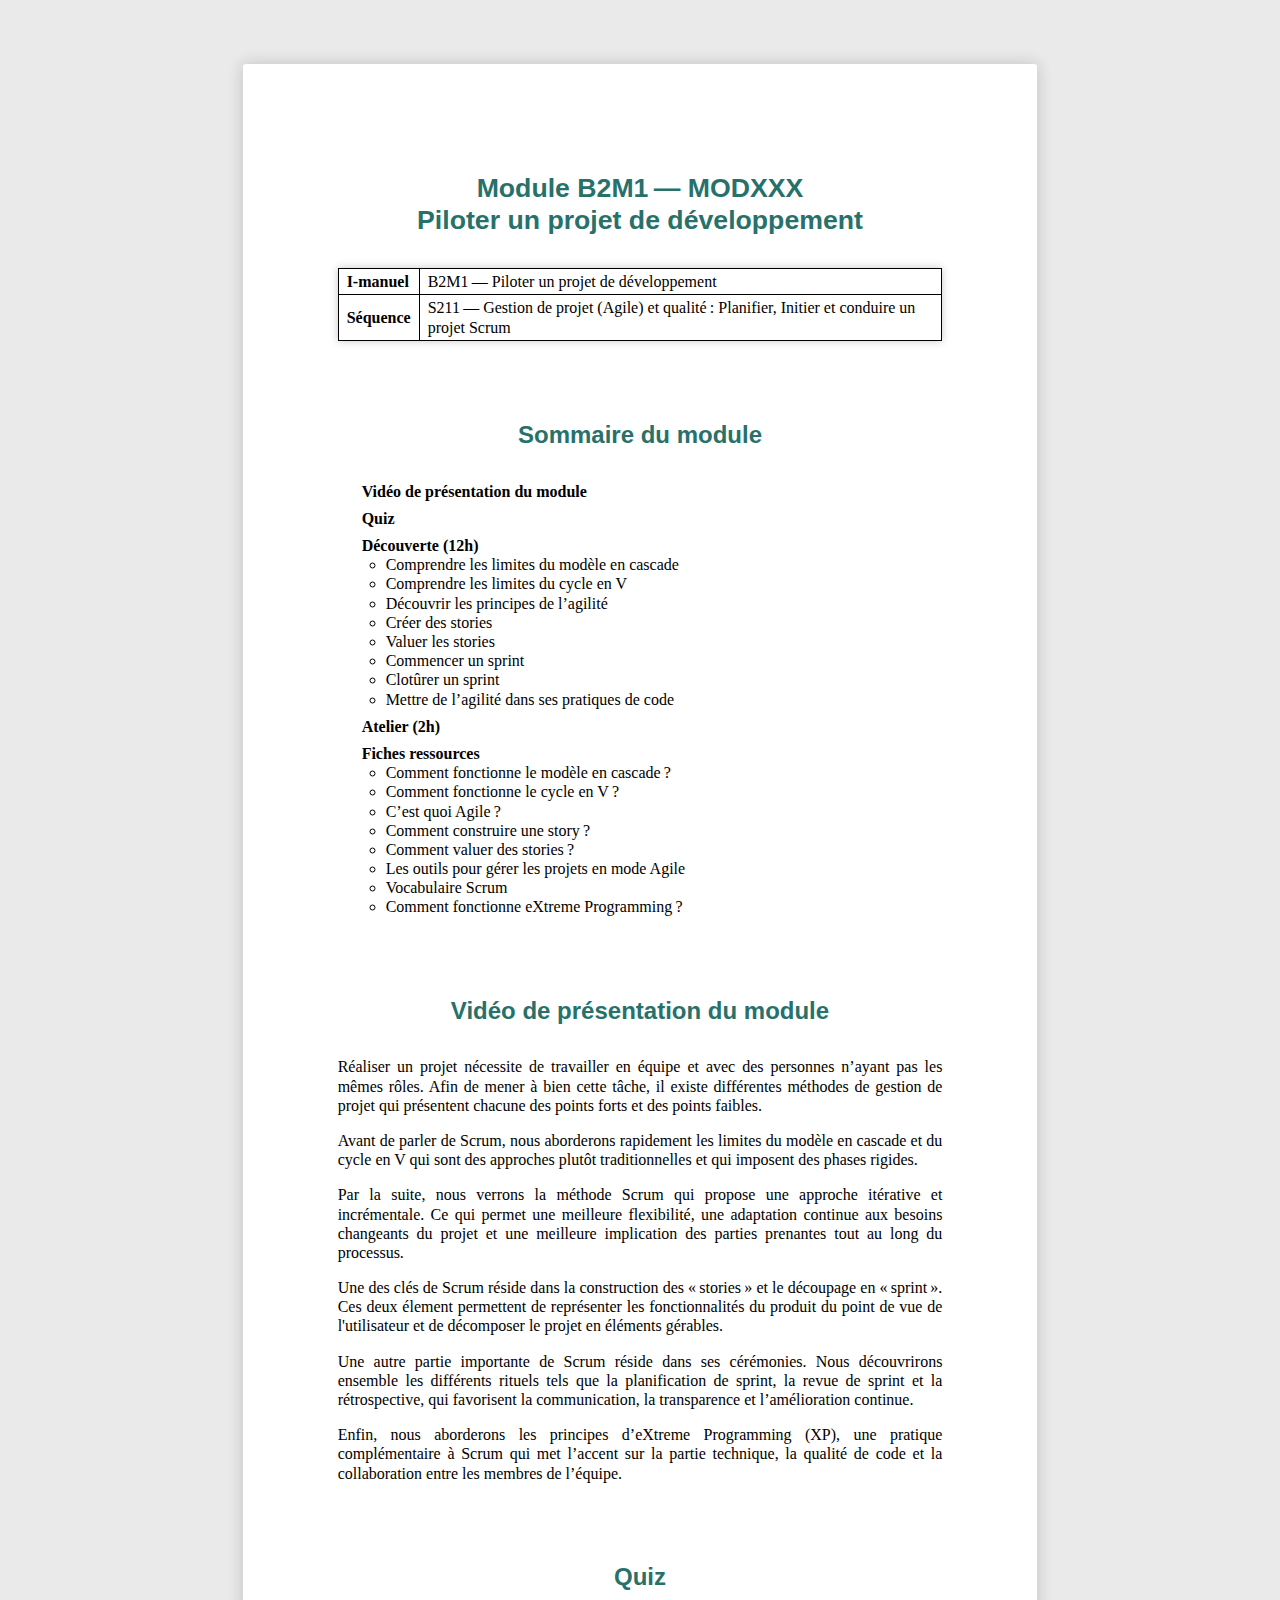
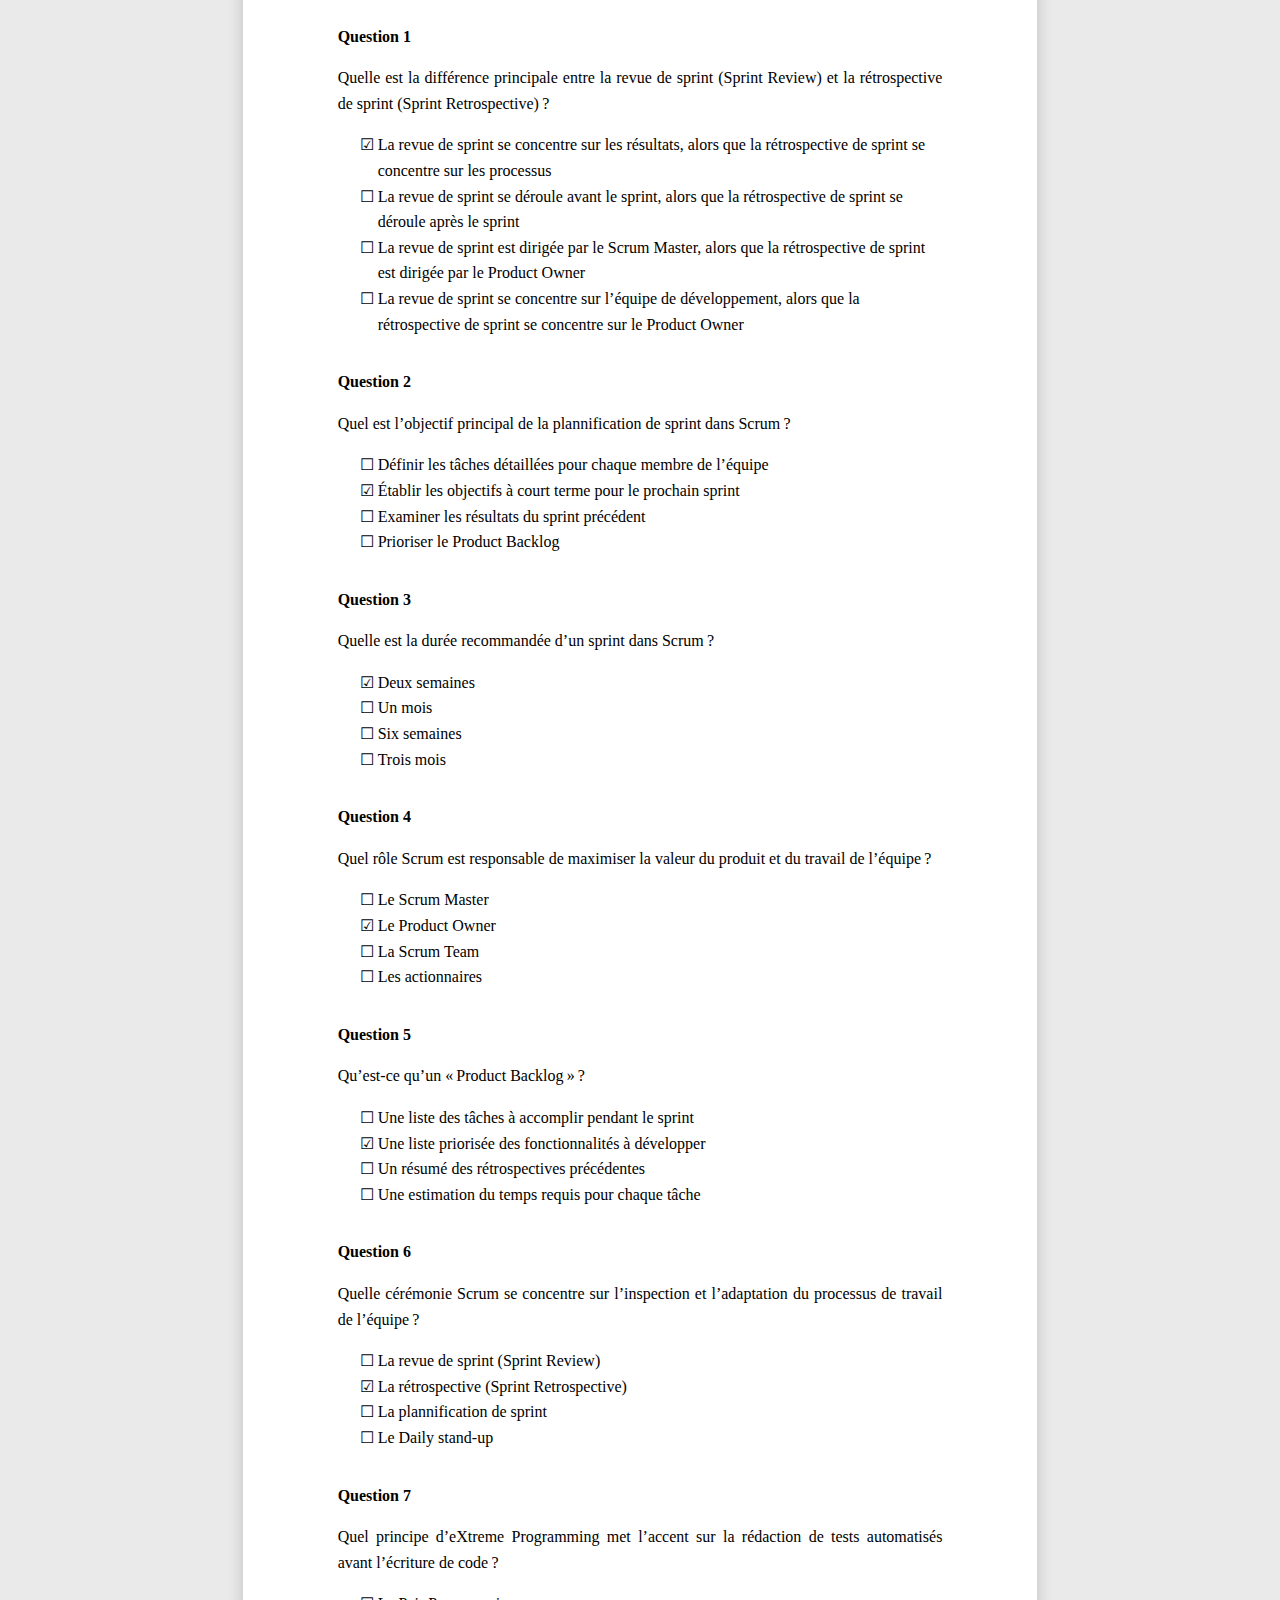
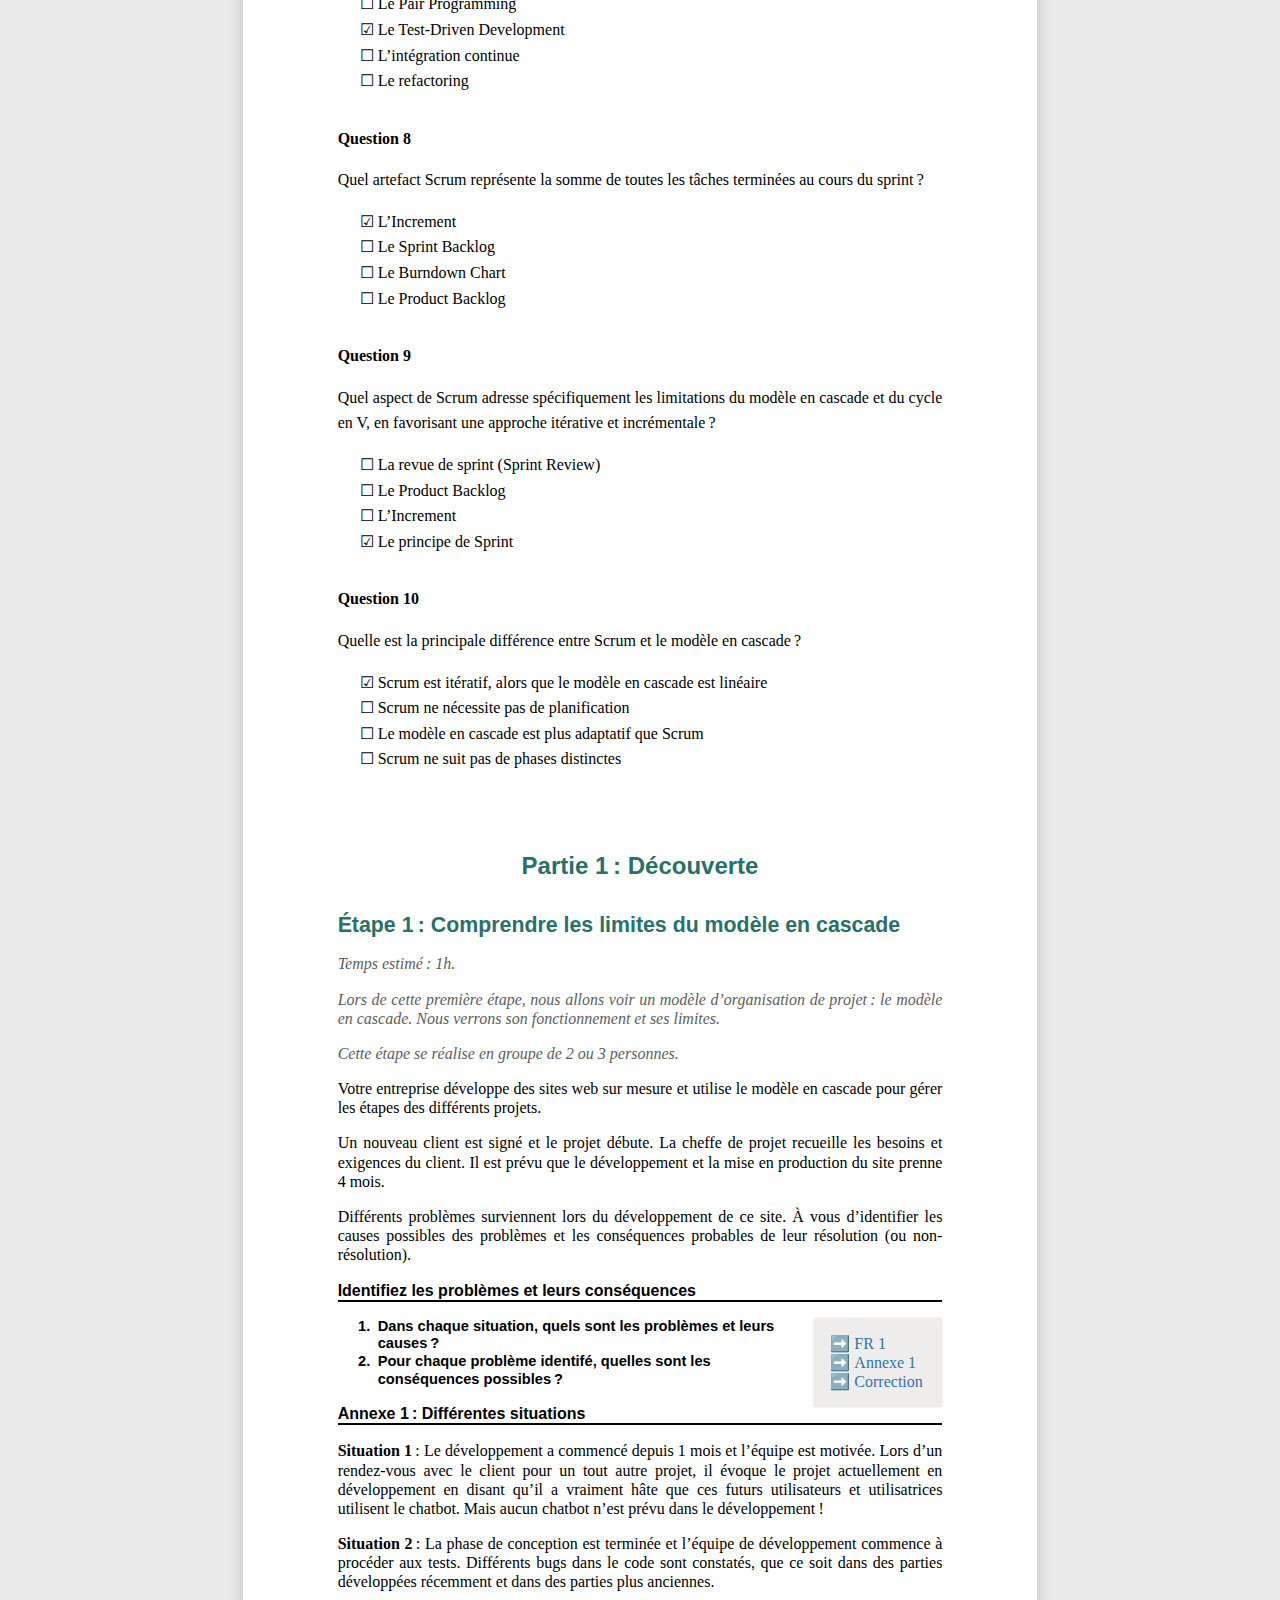
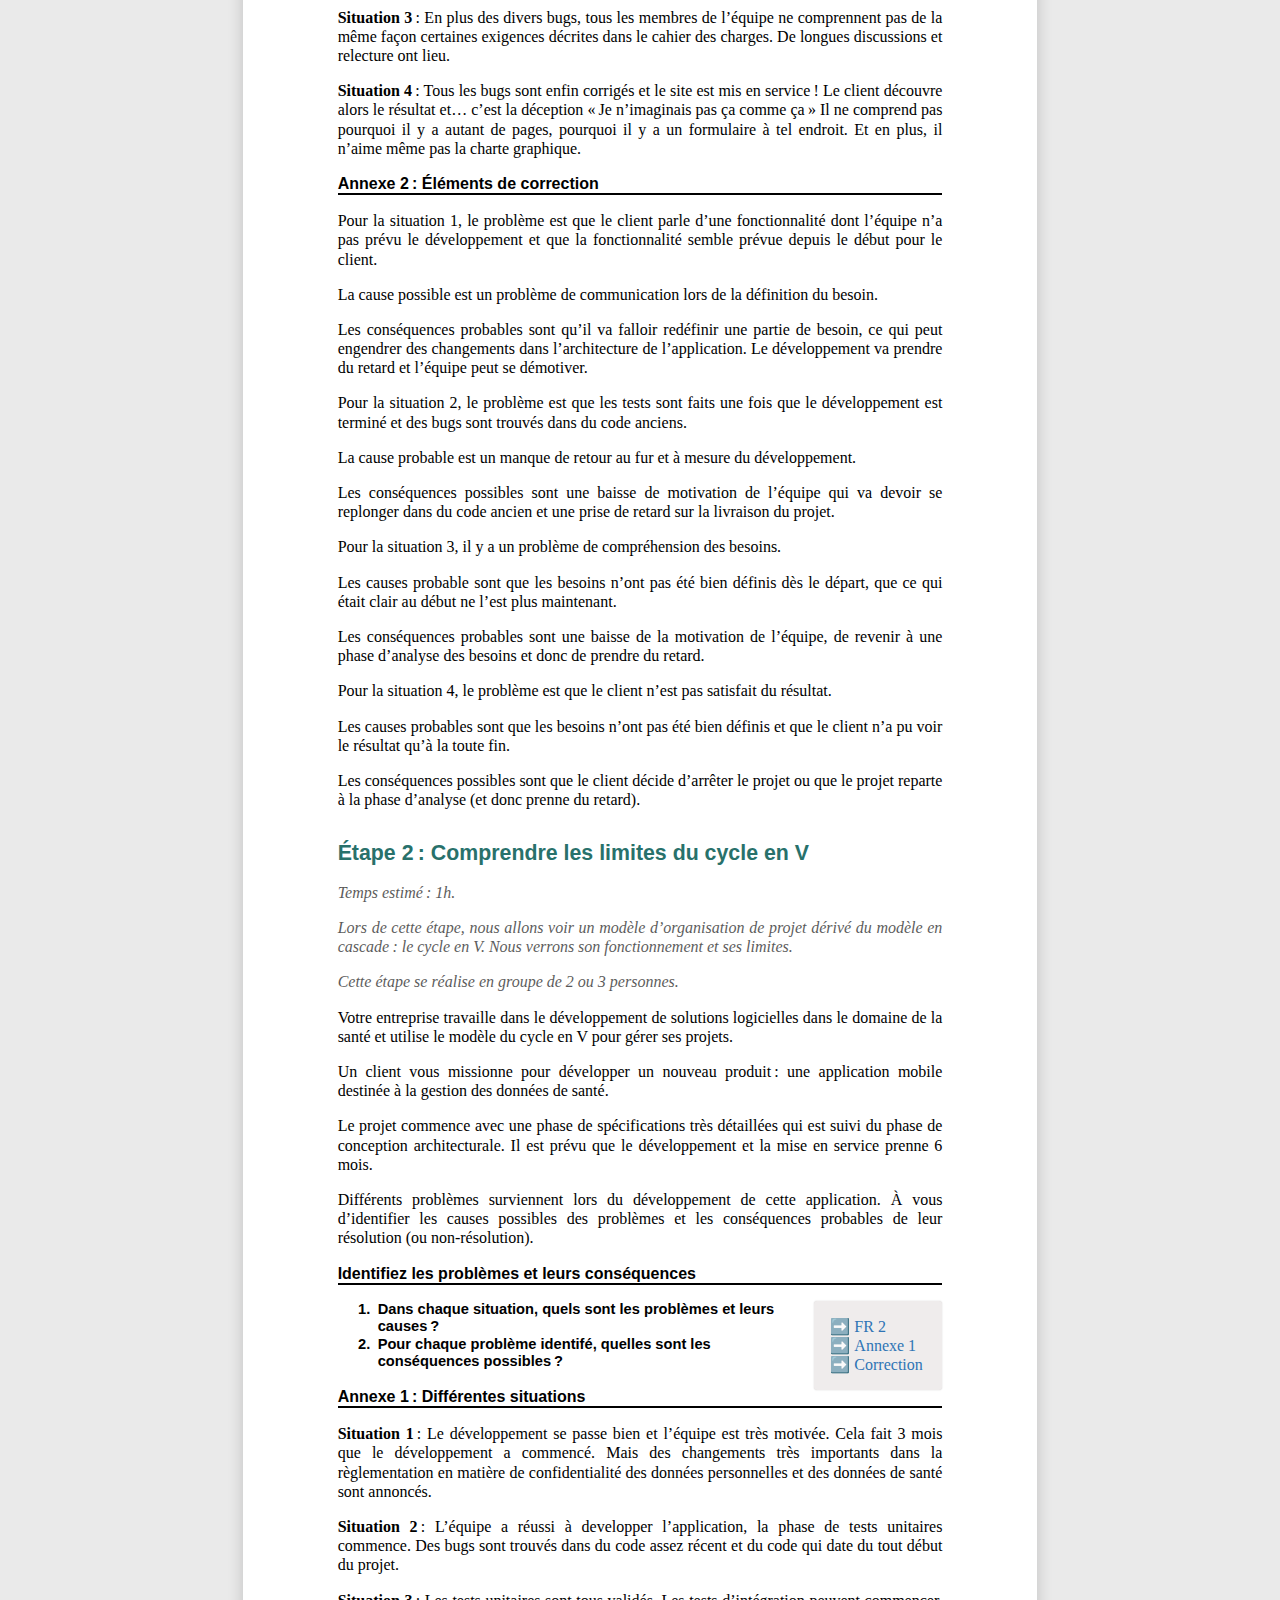
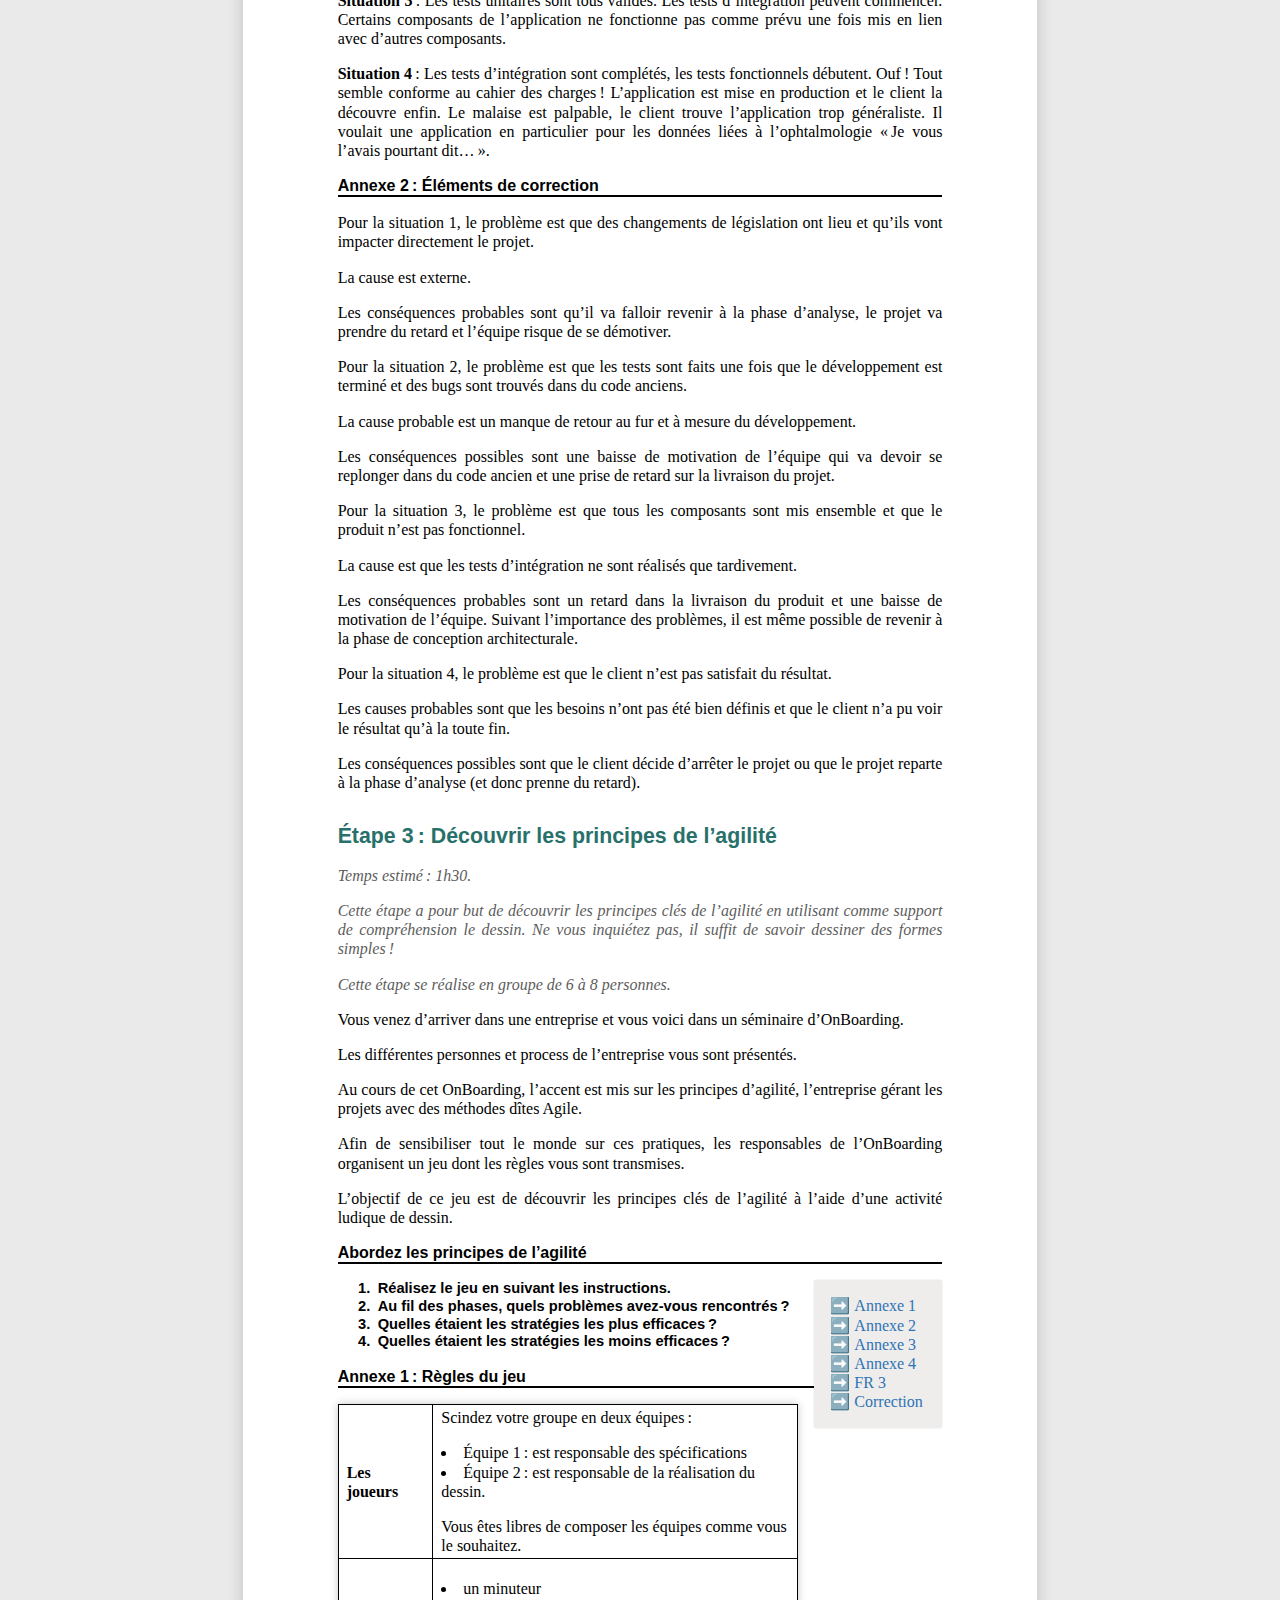
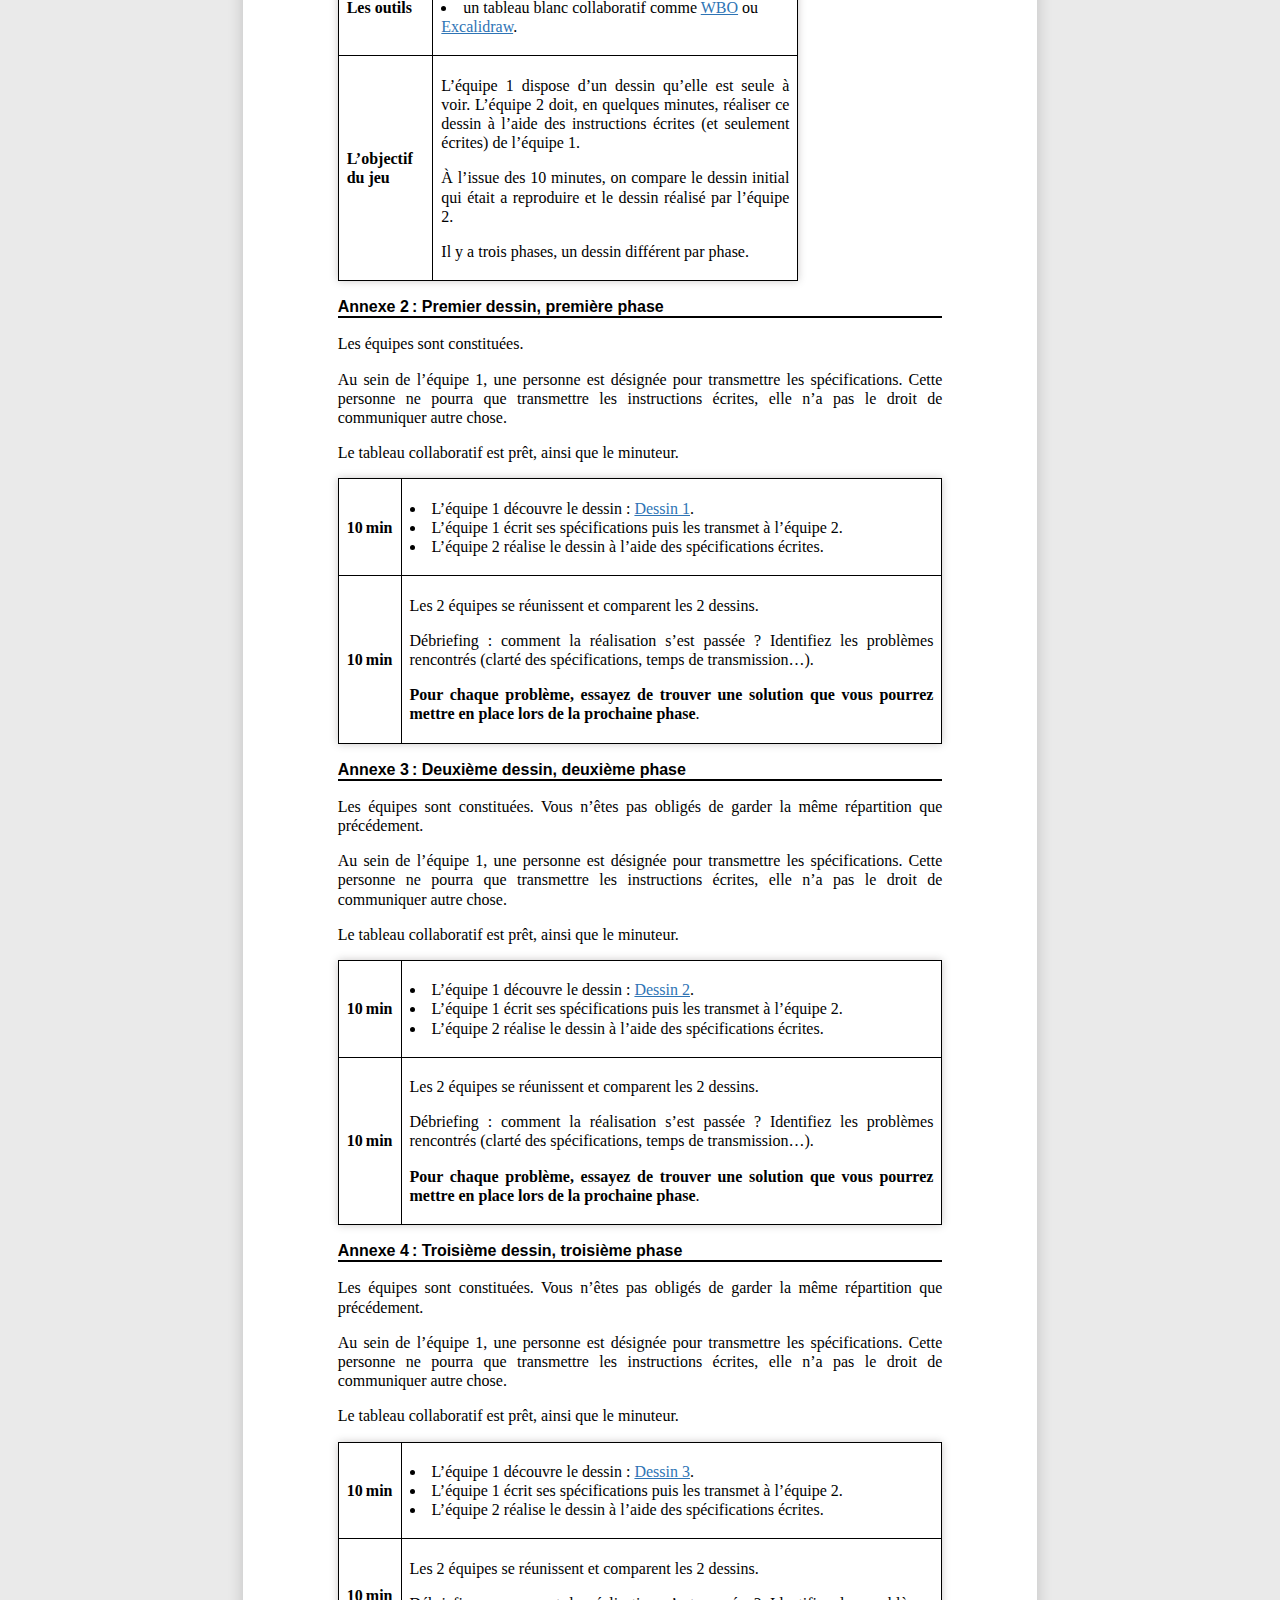
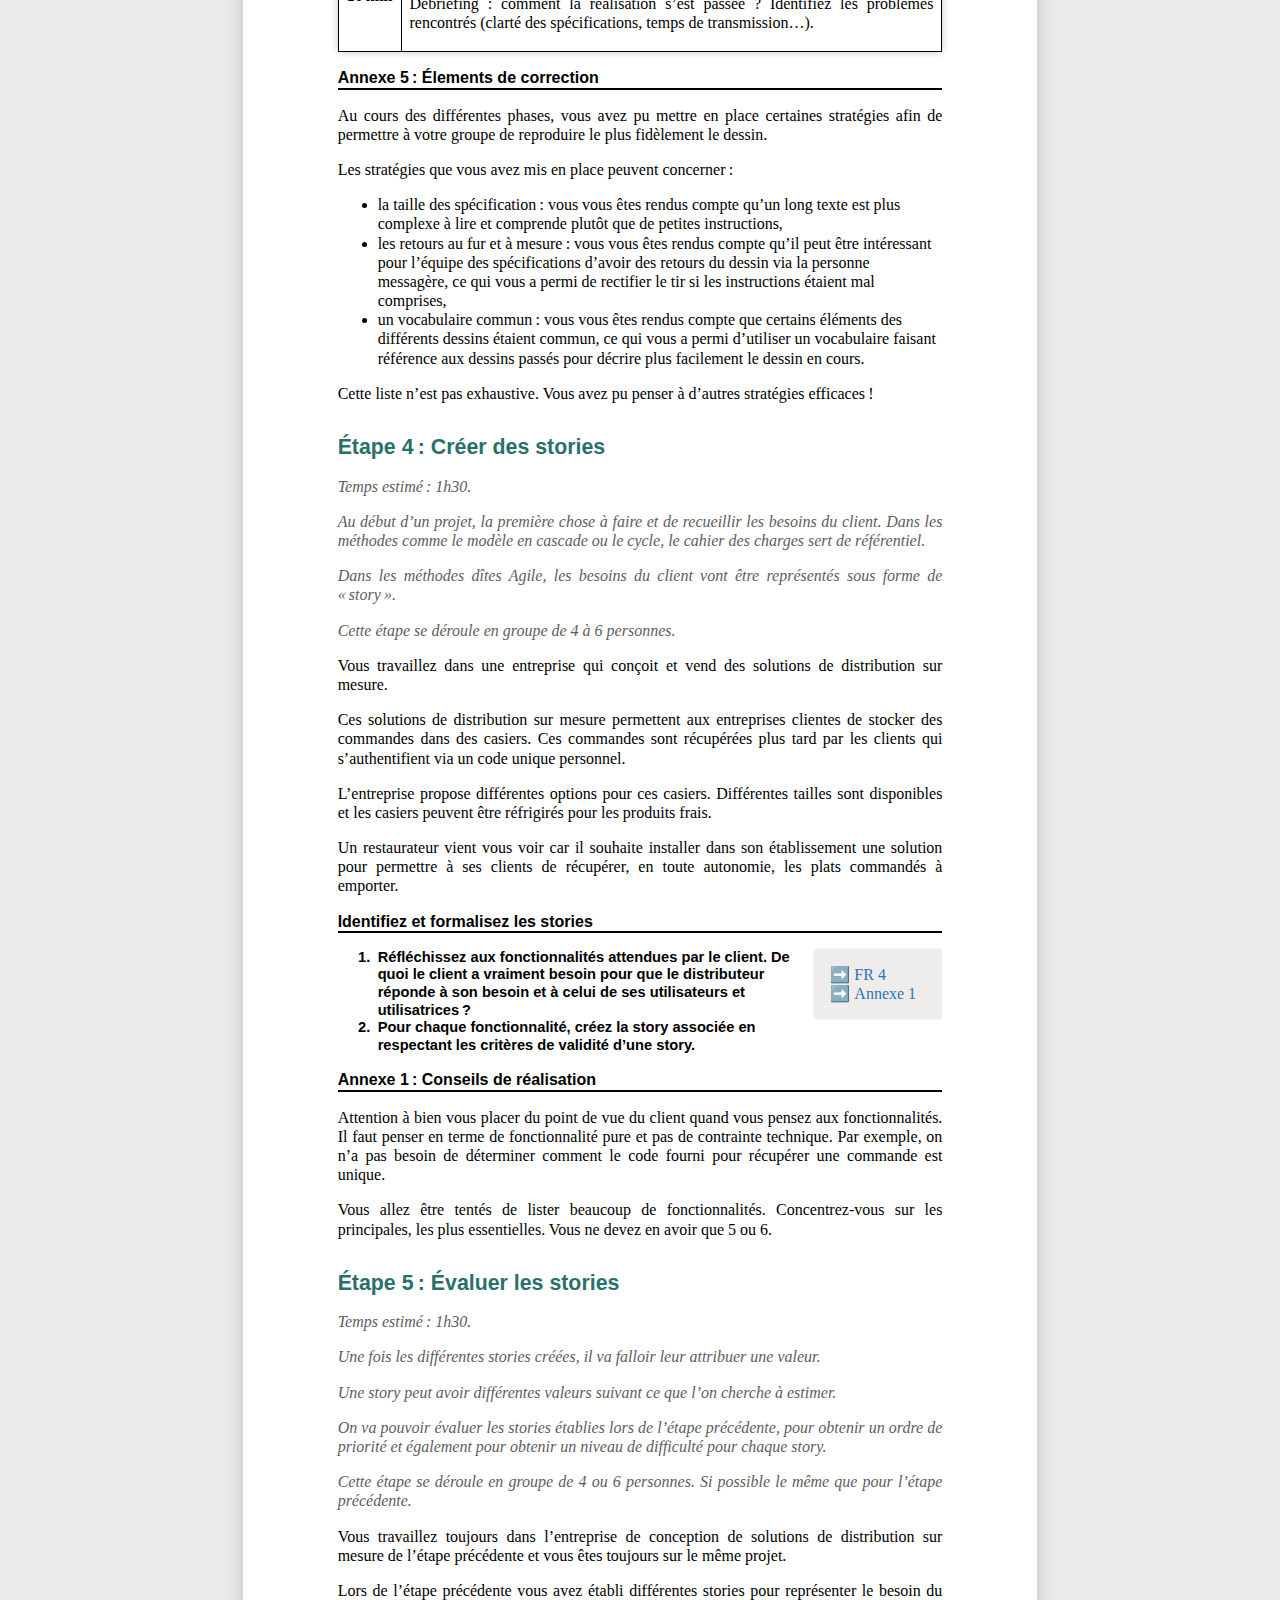
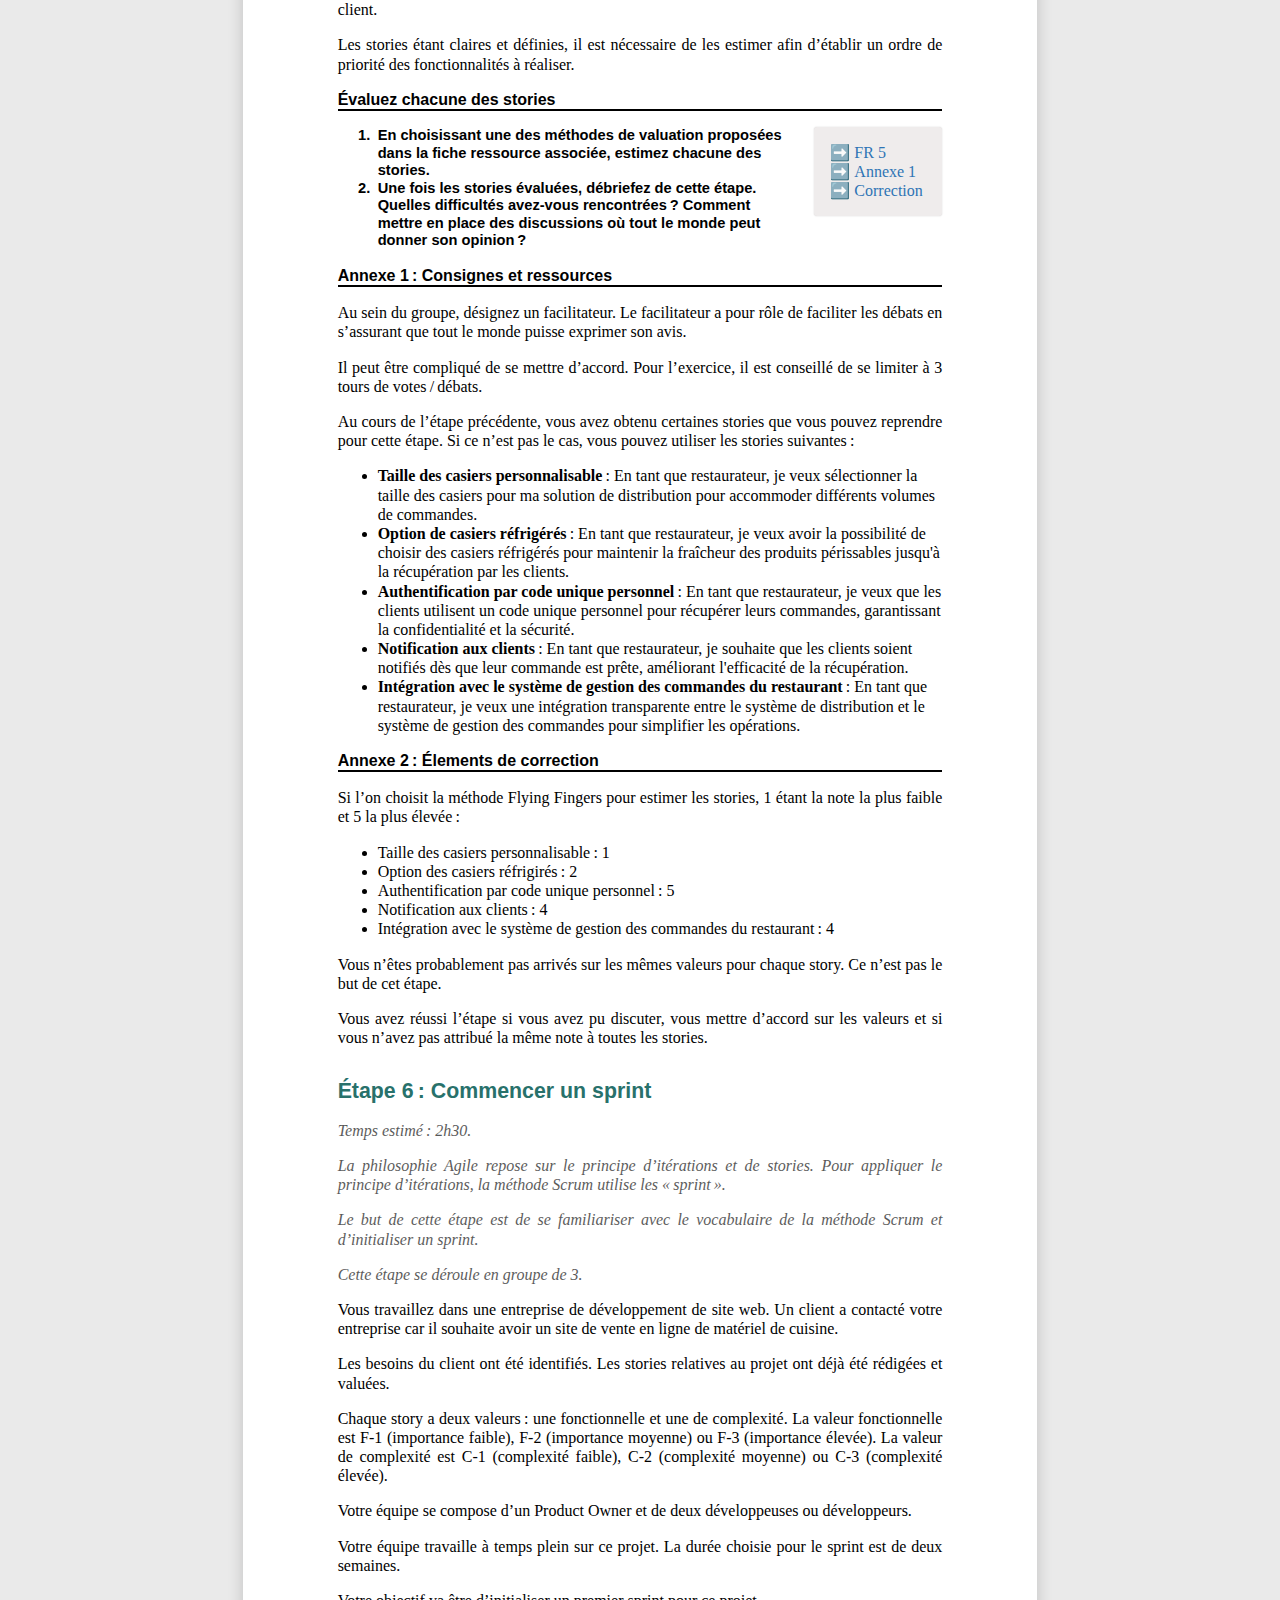
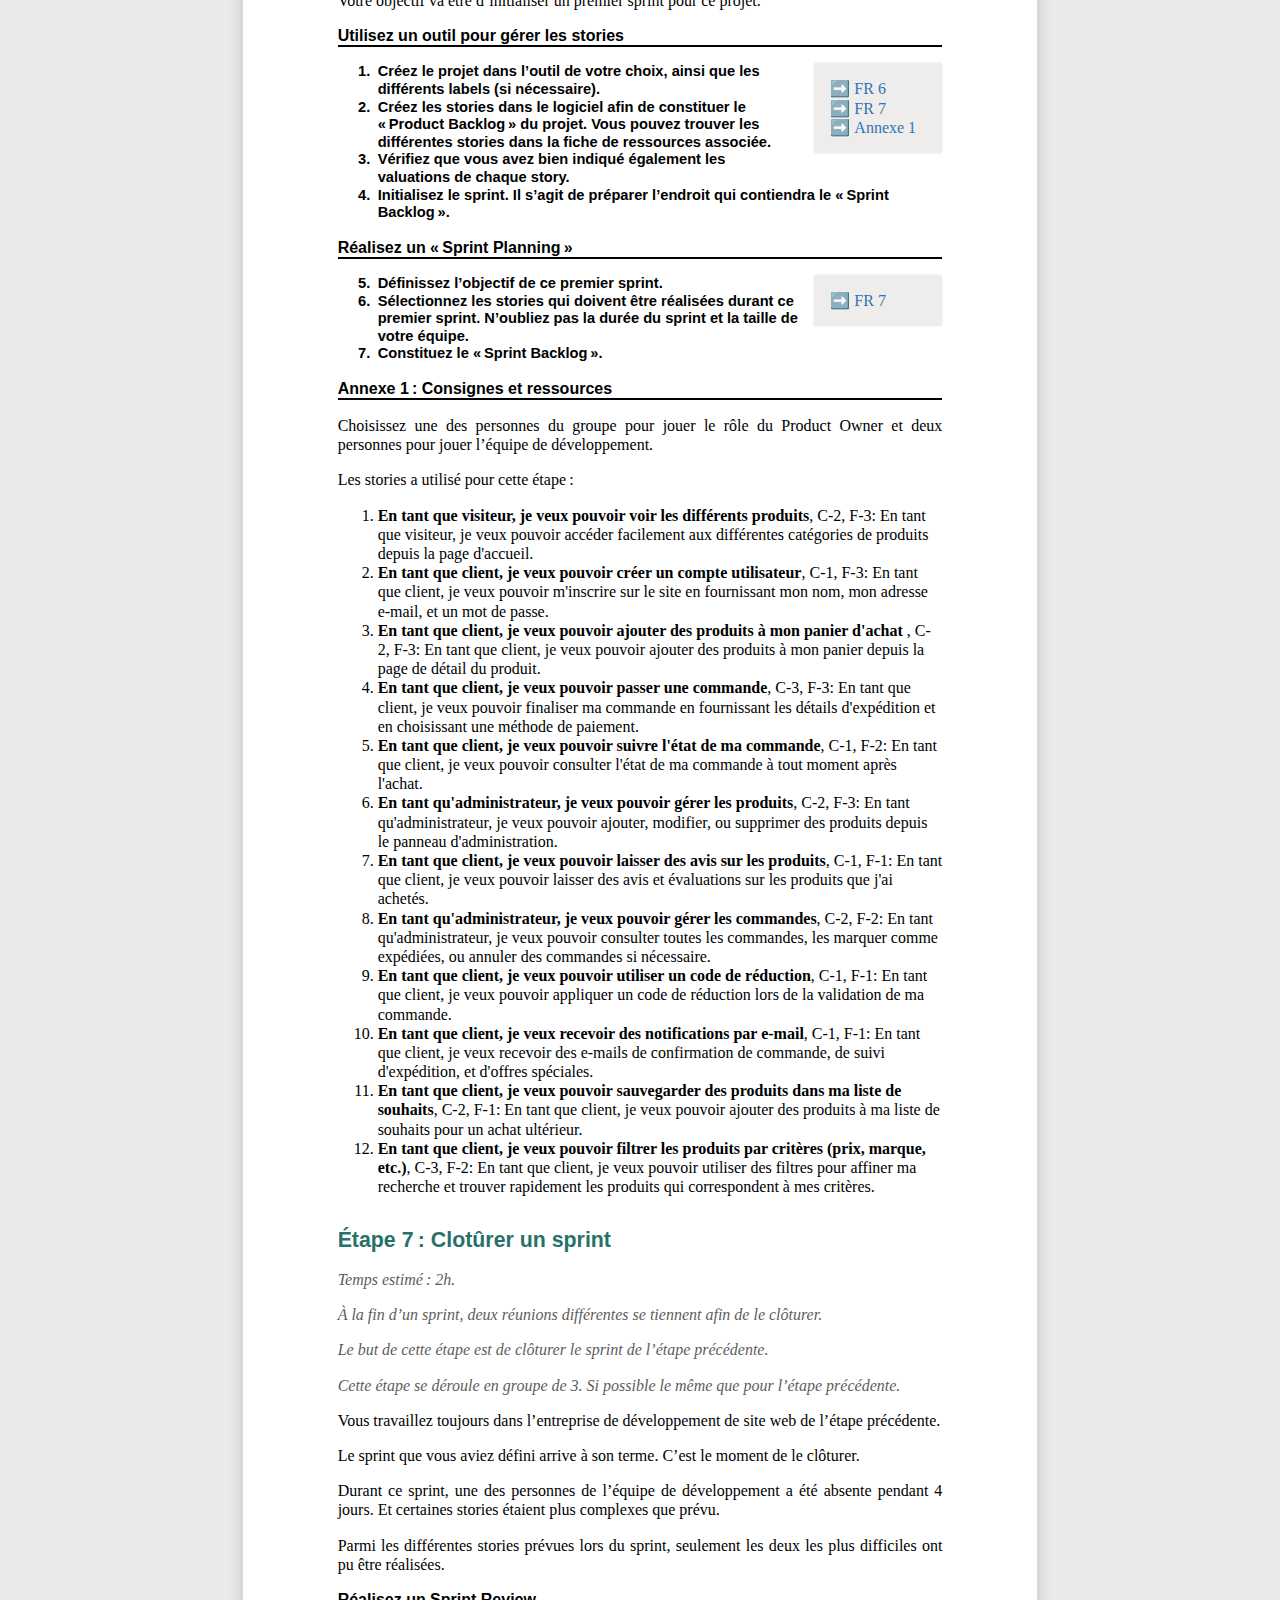
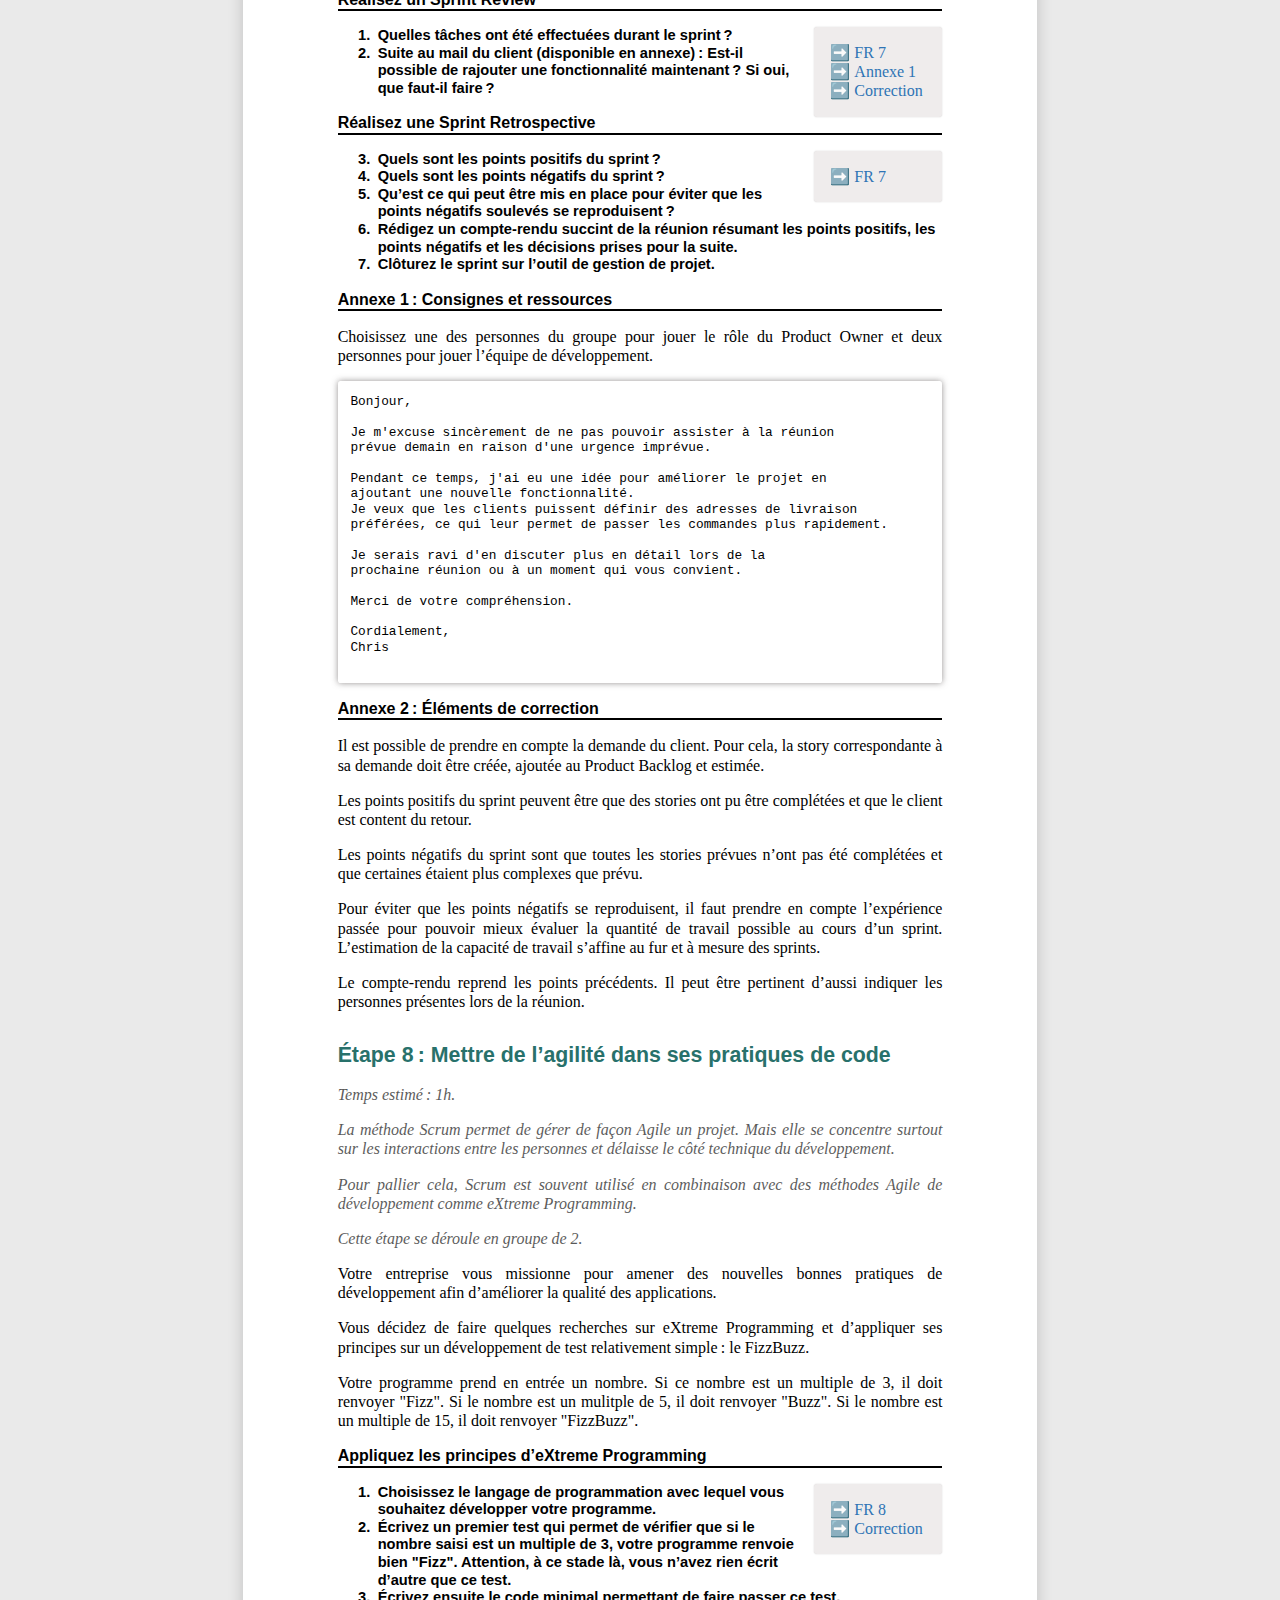
==== agile/index.html @ 57e43f65 "Ajout éléments de correction" ====
<!doctype html>
<html>
  <head>
    <link rel="stylesheet" href="../style.css" />
    <title>Piloter un projet de développement</title>
    <meta charset="utf-8" />
  </head>

  <body>
    <header>
      <h1>
        Module B2M1 — MODXXX<br />
        Piloter un projet de développement
      </h1>

      <table>
        <tbody>
          <tr>
            <th>I-manuel</th>
            <td>B2M1 — Piloter un projet de développement</td>
          </tr>
          <tr>
            <th>Séquence</th>
            <td>S211 — Gestion de projet (Agile) et qualité : Planifier, Initier et conduire un projet Scrum</td>
          </tr>
        </tbody>
      </table>
    </header>

    <aside id="sommaire">
      <h2>Sommaire du module</h2>
      <ul>
        <li><a href="#video">Vidéo de présentation du module</a></li>
        <li><a href="#quiz">Quiz</a></li>
        <li>
          <a href="#decouverte">Découverte (12h)</a>
          <ul>
            <li><a href="#cascade">Comprendre les limites du modèle en cascade</a></li>
            <li><a href="#cycle-en-v">Comprendre les limites du cycle en V</a></li>
            <li><a href="#specifications-artistes">Découvrir les principes de l’agilité</a></li>
            <li><a href="#creer-des-stories">Créer des stories</a></li>
            <li><a href="#valuer-des-stories">Valuer les stories</a></li>
            <li><a href="#debut-sprint">Commencer un sprint</a></li>
            <li><a href="#fin-sprint">Clotûrer un sprint</a></li>
            <li><a href="#xp">Mettre de l’agilité dans ses pratiques de code</a></li>
          </ul>
        </li>
        <li>
          <a href="#atelier">Atelier (2h)</a>
        </li>
        <li>
          <a href="#fiches-ressources">Fiches ressources</a>
          <ul>
            <li><a href="#presentation-cascade">Comment fonctionne le modèle en cascade ?</a></li>
            <li><a href="#presentation-cycle-v">Comment fonctionne le cycle en V ?</a></li>
            <li><a href="#agile">C’est quoi Agile ?</a></li>
            <li><a href="#story">Comment construire une story ?</a></li>
            <li><a href="#methodes-valuation">Comment valuer des stories ?</a></li>
            <li><a href="#gestionnaires">Les outils pour gérer les projets en mode Agile</a></li>
            <li><a href="#vocabulaire-scrum">Vocabulaire Scrum</a></li>
            <li><a href="#principes-xp">Comment fonctionne eXtreme Programming ?</a></li>
          </ul>
        </li>
      </ul>
    </aside>

    <main>
      <section id="video">
        <h2>Vidéo de présentation du module</h2>

        <p>
          Réaliser un projet nécessite de travailler en équipe et avec des personnes
          n’ayant pas les mêmes rôles. Afin de mener à bien cette tâche, il existe
          différentes méthodes de gestion de projet qui présentent chacune des points
          forts et des points faibles.
        </p>
        <p>
          Avant de parler de Scrum, nous aborderons rapidement les limites du
          modèle en cascade et du cycle en V qui sont des approches plutôt traditionnelles
          et qui imposent des phases rigides.
        </p>
        <p>
          Par la suite, nous verrons la méthode Scrum qui propose une approche itérative
          et incrémentale. Ce qui permet une meilleure flexibilité, une adaptation continue
          aux besoins changeants du projet et une meilleure implication des parties
          prenantes tout au long du processus.
        </p>
        <p>
          Une des clés de Scrum réside dans la construction des « stories » et le découpage
          en « sprint ». Ces deux élement permettent de représenter les fonctionnalités du
          produit du point de vue de l'utilisateur et de décomposer le projet en éléments
          gérables.
        </p>
        <p>
          Une autre partie importante de Scrum réside dans ses cérémonies. Nous découvrirons
          ensemble les différents rituels tels que la planification de sprint,
          la revue de sprint et la rétrospective, qui favorisent la communication,
          la transparence et l’amélioration continue.
        </p>
        <p>
          Enfin, nous aborderons les principes d’eXtreme Programming (XP), une pratique
          complémentaire à Scrum qui met l’accent sur la partie technique, la qualité de code
          et la collaboration entre les membres de l’équipe.
        </p>
      </section>

      <section id="quiz">
        <h2>Quiz</h2>

        <ul>
          <li>
            <p>
              Quelle est la différence principale entre la revue de sprint (Sprint Review)
              et la rétrospective de sprint (Sprint Retrospective) ?
            </p>
            <ul>
              <li class="correct">
                La revue de sprint se concentre sur les résultats, alors que
                la rétrospective de sprint se concentre sur les processus</li>
              <li>
                La revue de sprint se déroule avant le sprint, alors que
                la rétrospective de sprint se déroule après le sprint</li>
              <li>
                La revue de sprint est dirigée par le Scrum Master, alors que
                la rétrospective de sprint est dirigée par le Product Owner</li>
              <li>
                La revue de sprint se concentre sur l’équipe de développement,
                alors que la rétrospective de sprint se concentre sur le Product Owner
              </li>
            </ul>
          </li>
          <li>
            <p>
              Quel est l’objectif principal de la plannification de sprint dans Scrum ?
            </p>
            <ul>
              <li>Définir les tâches détaillées pour chaque membre de l’équipe</li>
              <li class="correct">Établir les objectifs à court terme pour le prochain sprint</li>
              <li>Examiner les résultats du sprint précédent</li>
              <li>Prioriser le Product Backlog</li>
            </ul>
          </li>
          <li>
            <p>
              Quelle est la durée recommandée d’un sprint dans Scrum ?
            </p>
            <ul>
              <li class="correct">Deux semaines</li>
              <li>Un mois</li>
              <li>Six semaines</li>
              <li>Trois mois</li>
            </ul>
          </li>
          <li>
            <p>
              Quel rôle Scrum est responsable de maximiser la valeur du produit et du travail de l’équipe ?
            </p>
            <ul>
              <li>Le Scrum Master</li>
              <li class="correct">Le Product Owner</li>
              <li>La Scrum Team</li>
              <li>Les actionnaires</li>
            </ul>
          </li>
          <li>
            <p>
              Qu’est-ce qu’un « Product Backlog » ?
            </p>
            <ul>
              <li>Une liste des tâches à accomplir pendant le sprint</li>
              <li class="correct">Une liste priorisée des fonctionnalités à développer</li>
              <li>Un résumé des rétrospectives précédentes</li>
              <li>Une estimation du temps requis pour chaque tâche</li>
            </ul>
          </li>
          <li>
            <p>
              Quelle cérémonie Scrum se concentre sur l’inspection et l’adaptation
              du processus de travail de l’équipe ?
            </p>
            <ul>
              <li>La revue de sprint (Sprint Review)</li>
              <li class="correct">La rétrospective (Sprint Retrospective)</li>
              <li>La plannification de sprint</li>
              <li>Le Daily stand-up</li>
            </ul>
          </li>
          <li>
            <p>
              Quel principe d’eXtreme Programming met l’accent sur la rédaction
              de tests automatisés avant l’écriture de code ?
            </p>
            <ul>
              <li>Le Pair Programming</li>
              <li class="correct">Le Test-Driven Development</li>
              <li>L’intégration continue</li>
              <li>Le refactoring</li>
            </ul>
          </li>
          <li>
            <p>
              Quel artefact Scrum représente la somme de toutes les tâches
              terminées au cours du sprint ?
            </p>
            <ul>
              <li class="correct">L’Increment</li>
              <li>Le Sprint Backlog</li>
              <li>Le Burndown Chart</li>
              <li>Le Product Backlog</li>
            </ul>
          </li>
          <li>
            <p>
              Quel aspect de Scrum adresse spécifiquement les limitations du modèle
              en cascade et du cycle en V, en favorisant une approche itérative et incrémentale ?
            </p>
            <ul>
              <li>La revue de sprint (Sprint Review)</li>
              <li>Le Product Backlog</li>
              <li>L’Increment</li>
              <li class="correct">Le principe de Sprint</li>
            </ul>
          </li>
          <li>
            <p>
              Quelle est la principale différence entre Scrum et le modèle en cascade ?
            </p>
            <ul>
              <li class="correct">Scrum est itératif, alors que le modèle en cascade est linéaire</li>
              <li>Scrum ne nécessite pas de planification</li>
              <li>Le modèle en cascade est plus adaptatif que Scrum</li>
              <li>Scrum ne suit pas de phases distinctes</li>
            </ul>
          </li>
        </ul>
      </section>
      
      <section id="decouverte">
        <h2>Découverte</h2>

        <section id="cascade">
          <h3>Comprendre les limites du modèle en cascade</h3>
          <section class="introduction">
            <p>Temps estimé : 1h.</p>
            <p>
              Lors de cette première étape, nous allons voir un modèle d’organisation
              de projet : le modèle en cascade. Nous verrons son fonctionnement et
              ses limites.
            </p>
            <p>
              Cette étape se réalise en groupe de 2 ou 3 personnes.
            </p>
          </section>
          <section class="sujet">
            <p>
              Votre entreprise développe des sites web sur mesure et utilise le modèle
              en cascade pour gérer les étapes des différents projets.
            </p>
            <p>
              Un nouveau client est signé et le projet débute. La cheffe de projet recueille
              les besoins et exigences du client. Il est prévu que le développement
              et la mise en production du site prenne 4 mois.
            </p>
            <p>
              Différents problèmes surviennent lors du développement de ce site.
              À vous d’identifier les causes possibles des problèmes et les
              conséquences probables de leur résolution (ou non-résolution).
            </p>
          </section>
          <section class="questions">
            <h4>Identifiez les problèmes et leurs conséquences</h4>
            <aside class="documents">
              <ul>
                <li><a href="#presentation-cascade">FR 1</a></li>
                <li><a href="#annexe-1-1">Annexe 1</a></li>
                <li><a href="#correction-1">Correction</a></li>
              </ul>
            </aside>
            <ol>
              <li>
                Dans chaque situation, quels sont les problèmes et leurs causes ?
              </li>
              <li>
                Pour chaque problème identifé, quelles sont les conséquences possibles ?
              </li>
            </ol>
          </section>
          <section class="annexes">
            <h4 id="annexe-1-1">Différentes situations</h4>
            <p>
              <strong>Situation 1</strong> : Le développement a commencé depuis 1 mois et l’équipe est motivée.
              Lors d’un rendez-vous avec le client pour un tout autre projet, il
              évoque le projet actuellement en développement en disant qu’il a vraiment
              hâte que ces futurs utilisateurs et utilisatrices utilisent le chatbot.
              Mais aucun chatbot n’est prévu dans le développement !
            </p>
            <p>
              <strong>Situation 2</strong> : La phase de conception est terminée et l’équipe de développement
              commence à procéder aux tests. Différents bugs dans le code sont
              constatés, que ce soit dans des parties développées récemment et
              dans des parties plus anciennes.
            </p>
            <p>
              <strong>Situation 3</strong> : En plus des divers bugs, tous les membres de l’équipe ne comprennent
              pas de la même façon certaines exigences décrites dans le cahier
              des charges. De longues discussions et relecture ont lieu.
            </p>
            <p>
              <strong>Situation 4</strong> : Tous les bugs sont enfin corrigés et le site est mis en service !
              Le client découvre alors le résultat et… c’est la déception
              « Je n’imaginais pas ça comme ça »
              Il ne comprend pas pourquoi il y a autant de pages, pourquoi
              il y a un formulaire à tel endroit. Et en plus, il n’aime même pas
              la charte graphique.
            </p>

            <h4 id="correction-1">Éléments de correction</h4>
            <p>
              Pour la situation 1, le problème est que le client parle
              d’une fonctionnalité dont l’équipe n’a pas prévu le développement et
              que la fonctionnalité semble prévue depuis le début pour le client.
            </p>
            <p>
              La cause possible est un problème de communication lors de
              la définition du besoin.
            </p>
            <p>
              Les conséquences probables sont qu’il va falloir redéfinir
              une partie de besoin, ce qui peut engendrer des changements
              dans l’architecture de l’application. Le développement va prendre
              du retard et l’équipe peut se démotiver.
            </p>
            <p>
              Pour la situation 2, le problème est que les tests
              sont faits une fois que le développement est terminé et des bugs
              sont trouvés dans du code anciens.
            </p>
            <p>
              La cause probable est un manque de retour au fur et à mesure
              du développement.
            </p>
            <p>
              Les conséquences possibles sont une baisse de motivation de
              l’équipe qui va devoir se replonger dans du code ancien et
              une prise de retard sur la livraison du projet.
            </p>
            <p>
              Pour la situation 3, il y a un problème de compréhension
              des besoins.
            </p>
            <p>
              Les causes probable sont que les besoins n’ont pas été
              bien définis dès le départ, que ce qui était clair au début
              ne l’est plus maintenant.
            </p>
            <p>
              Les conséquences probables sont une baisse de la motivation
              de l’équipe, de revenir à une phase d’analyse des besoins
              et donc de prendre du retard.
            </p>
            <p>
              Pour la situation 4, le problème est que le client n’est
              pas satisfait du résultat.
            </p>
            <p>
              Les causes probables sont que les besoins n’ont pas été
              bien définis et que le client n’a pu voir le résultat
              qu’à la toute fin.
            </p>
            <p>
              Les conséquences possibles sont que le client décide
              d’arrêter le projet ou que le projet reparte à la phase
              d’analyse (et donc prenne du retard).
            </p>
          </section>
        </section>

        <section id="cycle-en-v">
          <h3>Comprendre les limites du cycle en V</h3>
          <section class="introduction">
            <p>Temps estimé : 1h.</p>
            <p>
              Lors de cette étape, nous allons voir un modèle d’organisation
              de projet dérivé du modèle en cascade : le cycle en V.
              Nous verrons son fonctionnement et ses limites.
            </p>
            <p>
              Cette étape se réalise en groupe de 2 ou 3 personnes.
            </p>
          </section>
          <section class="sujet">
            <p>
              Votre entreprise travaille dans le développement de solutions
              logicielles dans le domaine de la santé et utilise le modèle
              du cycle en V pour gérer ses projets.
            </p>
            <p>
              Un client vous missionne pour développer un nouveau produit : une
              application mobile destinée à la gestion des données de santé.
            </p>
            <p>
              Le projet commence avec une phase de spécifications très détaillées
              qui est suivi du phase de conception architecturale.
              Il est prévu que le développement et la mise en service prenne
              6 mois.
            </p>
            <p>
              Différents problèmes surviennent lors du développement de cette application.
              À vous d’identifier les causes possibles des problèmes et les
              conséquences probables de leur résolution (ou non-résolution).
            </p>
          </section>
          <section class="questions">
            <h4>Identifiez les problèmes et leurs conséquences</h4>
            <aside class="documents">
              <ul>
                <li><a href="#presentation-cycle-v">FR 2</a></li>
                <li><a href="#annexe-2-1">Annexe 1</a></li>
                <li><a href="#correction-2">Correction</a></li>
              </ul>
            </aside>
            <ol>
              <li>
                Dans chaque situation, quels sont les problèmes et leurs causes ?
              </li>
              <li>
                Pour chaque problème identifé, quelles sont les conséquences possibles ?
              </li>
            </ol>
          </section>
          <section class="annexes">
            <h4 id="annexe-2-1">Différentes situations</h4>
            <p>
              <strong>Situation 1</strong> : Le développement se passe bien et l’équipe est très motivée.
              Cela fait 3 mois que le développement a commencé.
              Mais des changements très importants dans la règlementation
              en matière de confidentialité des données personnelles et des
              données de santé sont annoncés.
            </p>
            <p>
              <strong>Situation 2</strong> : L’équipe a réussi à developper l’application, la phase de tests
              unitaires commence. Des bugs sont trouvés dans du code assez récent
              et du code qui date du tout début du projet.
            </p>
            <p>
              <strong>Situation 3</strong> : Les tests unitaires sont tous validés. Les tests d’intégration peuvent
              commencer. Certains composants de l’application ne fonctionne pas
              comme prévu une fois mis en lien avec d’autres composants.
            </p>
            <p>
              <strong>Situation 4</strong> : Les tests d’intégration sont complétés, les tests fonctionnels débutent.
              Ouf ! Tout semble conforme au cahier des charges !
              L’application est mise en production et le client la
              découvre enfin. Le malaise est palpable, le client trouve l’application
              trop généraliste. Il voulait une application en particulier pour
              les données liées à l’ophtalmologie « Je vous l’avais pourtant dit… ».
            </p>

            <h4 id="correction-2">Éléments de correction</h4>
            <p>
              Pour la situation 1, le problème est que des changements
              de législation ont lieu et qu’ils vont impacter directement
              le projet.
            </p>
            <p>
              La cause est externe.
            </p>
            <p>
              Les conséquences probables sont qu’il va falloir revenir
              à la phase d’analyse, le projet va prendre du retard et
              l’équipe risque de se démotiver.
            </p>
            <p>
              Pour la situation 2, le problème est que les tests
              sont faits une fois que le développement est terminé et des bugs
              sont trouvés dans du code anciens.
            </p>
            <p>
              La cause probable est un manque de retour au fur et à mesure
              du développement.
            </p>
            <p>
              Les conséquences possibles sont une baisse de motivation de
              l’équipe qui va devoir se replonger dans du code ancien et
              une prise de retard sur la livraison du projet.
            </p>
            <p>
              Pour la situation 3, le problème est que tous les composants sont
              mis ensemble et que le produit n’est pas fonctionnel.
            </p>
            <p>
              La cause est que les tests d’intégration ne sont réalisés
              que tardivement.
            </p>
            <p>
              Les conséquences probables sont un retard dans la livraison
              du produit et une baisse de motivation de l’équipe.
              Suivant l’importance des problèmes, il est même possible de revenir
              à la phase de conception architecturale.
            </p>
            <p>
              Pour la situation 4, le problème est que le client n’est
              pas satisfait du résultat.
            </p>
            <p>
              Les causes probables sont que les besoins n’ont pas été
              bien définis et que le client n’a pu voir le résultat
              qu’à la toute fin.
            </p>
            <p>
              Les conséquences possibles sont que le client décide
              d’arrêter le projet ou que le projet reparte à la phase
              d’analyse (et donc prenne du retard).
            </p>            
          </section>
        </section>

        <section id="specifications-artistes">
          <h3>Découvrir les principes de l’agilité</h3>
          <section class="introduction">
            <p>Temps estimé : 1h30.</p>
            <p>
              Cette étape a pour but de découvrir les principes clés de
              l’agilité en utilisant comme support de compréhension
              le dessin. Ne vous inquiétez pas, il suffit de savoir dessiner
              des formes simples !
            </p>
            <p>
              Cette étape se réalise en groupe de 6 à 8 personnes.
            </p>
          </section>
          <section class="sujet">
            <p>
              Vous venez d’arriver dans une entreprise et vous voici dans un
              séminaire d’OnBoarding.
            </p>
            <p>
              Les différentes personnes et process de l’entreprise vous sont
              présentés.
            </p>
            <p>
              Au cours de cet OnBoarding, l’accent est mis sur les principes
              d’agilité, l’entreprise gérant les projets avec des méthodes
              dîtes Agile.
            </p>
            <p>
              Afin de sensibiliser tout le monde sur ces pratiques, les
              responsables de l’OnBoarding organisent un jeu dont les
              règles vous sont transmises.
            </p>
            <p>
              L’objectif de ce jeu est de découvrir les principes clés
              de l’agilité à l’aide d’une activité ludique de dessin.
            </p>
          </section>
          <section class="questions">
            <h4>Abordez les principes de l’agilité</h4>
            <aside class="documents">
              <ul>
                <li><a href="#annexe-4-1">Annexe 1</a></li>
                <li><a href="#annexe-4-2">Annexe 2</a></li>
                <li><a href="#annexe-4-3">Annexe 3</a></li>
                <li><a href="#annexe-4-4">Annexe 4</a></li>
                <li><a href="#agile">FR 3</a></li>
                <li><a href="#correction-3">Correction</a></li>
              </ul>
            </aside>
            <ol>
              <li>Réalisez le jeu en suivant les instructions.</li>
              <li>Au fil des phases, quels problèmes avez-vous rencontrés ?</li>
              <li>Quelles étaient les stratégies les plus efficaces ?</li>
              <li>Quelles étaient les stratégies les moins efficaces ?</li>
            </ol>
          </section>
          <section class="annexes">
            <h4 id="annexe-4-1">Règles du jeu</h4>
            <table>
              <tbody>
                <tr>
                  <th>Les joueurs</th>
                  <td>
                    Scindez votre groupe en deux équipes :
                    <ul>
                      <li>Équipe 1 : est responsable des spécifications</li>
                      <li>Équipe 2 : est responsable de la réalisation
                        du dessin.</li>
                    </ul>
                    Vous êtes libres de composer les équipes comme vous le souhaitez.
                  </td>
                </tr>
                <tr>
                  <th>Les outils</th>
                  <td>
                    <ul>
                      <li>un minuteur</li>
                      <li>un tableau blanc collaboratif comme
                        <a href="https://wbo.ophir.dev/">WBO</a> ou
                        <a href="https://excalidraw.com/">Excalidraw</a>.</li>
                    </ul>
                  </td>
                </tr>
                <tr>
                  <th>L’objectif du jeu</th>
                  <td>
                    <p>
                      L’équipe 1 dispose d’un dessin qu’elle est seule à voir.
                      L’équipe 2 doit, en quelques minutes, réaliser ce dessin
                      à l’aide des instructions écrites (et seulement écrites) de l’équipe 1.
                    </p>
                    <p>
                      À l’issue des 10 minutes, on compare le dessin initial
                      qui était a reproduire et le dessin réalisé par l’équipe 2.
                    </p>
                    <p>
                      Il y a trois phases, un dessin différent par phase.
                    </p>
                  </td>
                </tr>
              </tbody>
            </table>
            <h4 id="annexe-4-2">Premier dessin, première phase</h4>
            <p>
              Les équipes sont constituées.
            </p>
            <p>
              Au sein de l’équipe 1, une personne est désignée pour transmettre
              les spécifications. Cette personne ne pourra que transmettre les
              instructions écrites, elle n’a pas le droit de communiquer autre
              chose.
            </p>
            <p>
              Le tableau collaboratif est prêt, ainsi que le minuteur.
            </p>
            <table>
              <tbody>
                <tr>
                  <th>10 min</th>
                  <td>
                    <ul>
                      <li>L’équipe 1 découvre le dessin : <a href="https://lize.github.io/nathan/agile/dessin-1.png">Dessin 1</a>.</li>
                      <li>L’équipe 1 écrit ses spécifications puis les transmet à l’équipe 2.</li>
                      <li>L’équipe 2 réalise le dessin à l’aide des spécifications écrites.</li>
                    </ul>
                  </td>
                </tr>
                <tr>
                  <th>10 min</th>
                  <td>
                    <p>
                      Les 2 équipes se réunissent et comparent les 2 dessins.
                    </p>
                    <p>
                      Débriefing : comment la réalisation s’est passée ?
                      Identifiez les problèmes rencontrés (clarté des spécifications, temps de transmission…).
                    </p>
                    <p>
                      <strong>Pour chaque problème, essayez de trouver une solution
                        que vous pourrez mettre en place lors de la prochaine phase</strong>.
                    </p>
                  </td>
                </tr>
              </tbody>
            </table>
            <h4 id="annexe-4-3">Deuxième dessin, deuxième phase</h4>
            <p>
              Les équipes sont constituées. Vous n’êtes pas obligés de garder
              la même répartition que précédement.
            </p>
            <p>
              Au sein de l’équipe 1, une personne est désignée pour transmettre
              les spécifications. Cette personne ne pourra que transmettre les
              instructions écrites, elle n’a pas le droit de communiquer autre
              chose.
            </p>
            <p>
              Le tableau collaboratif est prêt, ainsi que le minuteur.
            </p>
            <table>
              <tbody>
                <tr>
                  <th>10 min</th>
                  <td>
                    <ul>
                      <li>L’équipe 1 découvre le dessin : <a href="https://lize.github.io/nathan/agile/dessin-2.png">Dessin 2</a>.</li>
                      <li>L’équipe 1 écrit ses spécifications puis les transmet à l’équipe 2.</li>
                      <li>L’équipe 2 réalise le dessin à l’aide des spécifications écrites.</li>
                    </ul>
                  </td>
                </tr>
                <tr>
                  <th>10 min</th>
                  <td>
                    <p>
                      Les 2 équipes se réunissent et comparent les 2 dessins.
                    </p>
                    <p>
                      Débriefing : comment la réalisation s’est passée ?
                      Identifiez les problèmes rencontrés (clarté des spécifications, temps de transmission…).
                    </p>
                    <p>
                      <strong>Pour chaque problème, essayez de trouver une solution
                        que vous pourrez mettre en place lors de la prochaine phase</strong>.
                    </p>
                  </td>
                </tr>
              </tbody>
            </table>
            <h4 id="annexe-4-4">Troisième dessin, troisième phase</h4>
            <p>
              Les équipes sont constituées. Vous n’êtes pas obligés de garder
              la même répartition que précédement.
            </p>
            <p>
              Au sein de l’équipe 1, une personne est désignée pour transmettre
              les spécifications. Cette personne ne pourra que transmettre les
              instructions écrites, elle n’a pas le droit de communiquer autre
              chose.
            </p>
            <p>
              Le tableau collaboratif est prêt, ainsi que le minuteur.
            </p>
            <table>
              <tbody>
                <tr>
                  <th>10 min</th>
                  <td>
                    <ul>
                      <li>L’équipe 1 découvre le dessin : <a href="https://lize.github.io/nathan/agile/dessin-3.png">Dessin 3</a>.</li>
                      <li>L’équipe 1 écrit ses spécifications puis les transmet à l’équipe 2.</li>
                      <li>L’équipe 2 réalise le dessin à l’aide des spécifications écrites.</li>
                    </ul>
                  </td>
                </tr>
                <tr>
                  <th>10 min</th>
                  <td>
                    <p>
                      Les 2 équipes se réunissent et comparent les 2 dessins.
                    </p>
                    <p>
                      Débriefing : comment la réalisation s’est passée ?
                      Identifiez les problèmes rencontrés (clarté des spécifications, temps de transmission…).
                    </p>
                  </td>
                </tr>
              </tbody>
            </table>
            <h4 id="correction-3">Élements de correction</h4>
            <p>
              Au cours des différentes phases, vous avez pu mettre en place
              certaines stratégies afin de permettre à votre groupe
              de reproduire le plus fidèlement le dessin.
            </p>
            <p>
              Les stratégies que vous avez mis en place peuvent
              concerner :
            </p>
            <ul>
              <li>
                la taille des spécification : vous vous êtes rendus compte qu’un
                long texte est plus complexe à lire et comprende plutôt que
                de petites instructions,
              </li>
              <li>
                les retours au fur et à mesure : vous vous êtes rendus compte
                qu’il peut être intéressant pour l’équipe des spécifications
                d’avoir des retours du dessin via la personne messagère, ce qui
                vous a permi de rectifier le tir si les instructions étaient mal
                comprises,
              </li>
              <li>
                un vocabulaire commun : vous vous êtes rendus compte que
                certains éléments des différents dessins étaient commun, ce
                qui vous a permi d’utiliser un vocabulaire faisant référence
                aux dessins passés pour décrire plus facilement le dessin en cours.
              </li>
            </ul>
            <p>
              Cette liste n’est pas exhaustive. Vous avez pu penser à d’autres
              stratégies efficaces !
            </p>
          </section>
        </section>

        <section id="creer-des-stories">
          <h3>Créer des stories</h3>
          <section class="introduction">
            <p>Temps estimé : 1h30.</p>
            <p>
              Au début d’un projet, la première chose à faire et de
              recueillir les besoins du client. Dans les méthodes comme le
              modèle en cascade ou le cycle, le cahier des charges sert de référentiel.
            </p>
            <p>
              Dans les méthodes dîtes Agile, les besoins du client vont
              être représentés sous forme de « story ».
            </p>
            <p>
              Cette étape se déroule en groupe de 4 à 6 personnes.
            </p>
          </section>
          <section class="sujet">
            <p>
              Vous travaillez dans une entreprise qui conçoit et
              vend des solutions de distribution sur mesure.
            </p>
            <p>
              Ces solutions de distribution sur mesure permettent aux
              entreprises clientes de stocker des commandes dans des casiers.
              Ces commandes sont récupérées plus tard par les clients qui
              s’authentifient via un code unique personnel.
            </p>
            <p>
              L’entreprise propose différentes options pour ces casiers. Différentes
              tailles sont disponibles et les casiers peuvent être réfrigirés
              pour les produits frais.
            </p>
            <p>
              Un restaurateur vient vous voir car il souhaite installer
              dans son établissement une solution pour permettre à
              ses clients de récupérer, en toute autonomie,
              les plats commandés à emporter.
            </p>
          </section>
          <section class="questions">
            <h4>Identifiez et formalisez les stories</h4>
            <aside class="documents">
              <ul>
                <li><a href="#story">FR 4</a></li>
                <li><a href="#annexe-3-1">Annexe 1</a></li>
              </ul>
            </aside>
            <ol>
              <li>
                Réfléchissez aux fonctionnalités attendues par le client.
                De quoi le client a vraiment besoin pour que le distributeur
                réponde à son besoin et à celui de ses utilisateurs et
                utilisatrices ?
              </li>
              <li>
                Pour chaque fonctionnalité, créez la story associée en
                respectant les critères de validité d’une story.
              </li>
            </ol>
          </section>
          <section class="annexes">
            <h4 id="annexe-3-1">Conseils de réalisation</h4>
            <p>
              Attention à bien vous placer du point de vue du client
              quand vous pensez aux fonctionnalités.
              Il faut penser en terme de fonctionnalité pure et pas
              de contrainte technique. Par exemple, on n’a pas besoin de
              déterminer comment le code fourni pour récupérer une commande
              est unique.
            </p>
            <p>
              Vous allez être tentés de lister beaucoup de fonctionnalités.
              Concentrez-vous sur les principales, les plus essentielles.
              Vous ne devez en avoir que 5 ou 6.
            </p>
          </section>
        </section>

        <section id="valuer-des-stories">
          <h3>Évaluer les stories</h3>
          <section class="introduction">
            <p>Temps estimé : 1h30.</p>
            <p>
              Une fois les différentes stories créées, il va falloir leur
              attribuer une valeur.
            </p>
            <p>
              Une story peut avoir différentes valeurs suivant ce que
              l’on cherche à estimer.
            </p>
            <p>
              On va pouvoir évaluer les stories établies lors de l’étape précédente,
              pour obtenir un ordre de priorité et également pour obtenir un niveau de
              difficulté pour chaque story.
            </p>
            <p>
              Cette étape se déroule en groupe de 4 ou 6 personnes.
              Si possible le même que pour l’étape précédente.
            </p>
          </section>
          <section class="sujet">
            <p>
              Vous travaillez toujours dans l’entreprise de conception de
              solutions de distribution sur mesure de l’étape précédente et
              vous êtes toujours sur le même projet.
            </p>
            <p>
              Lors de l’étape précédente vous avez établi différentes stories
              pour représenter le besoin du client.
            </p>
            <p>
              Les stories étant claires et définies, il est nécessaire de les
              estimer afin d’établir un ordre de priorité des fonctionnalités
              à réaliser.
            </p>
          </section>
          <section class="questions">
            <h4>Évaluez chacune des stories</h4>
            <aside class="documents">
              <ul>
                <li><a href="#methodes-valuation">FR 5</a></li>
                <li><a href="#annexe-5-1">Annexe 1</a></li>
                <li><a href="#correction-5">Correction</a></li>
              </ul>
            </aside>
            <ol>
              <li>
                En choisissant une des méthodes de valuation proposées
                dans la fiche ressource associée, estimez chacune des stories.
              </li>
              <li>
                Une fois les stories évaluées, débriefez de cette étape.
                Quelles difficultés avez-vous rencontrées ? Comment mettre en
                place des discussions où tout le monde peut donner son
                opinion ?
              </li>
            </ol>
          </section>
          <section class="annexes">
            <h4 id="annexe-5-1">Consignes et ressources</h4>
            <p>
              Au sein du groupe, désignez un facilitateur.
              Le facilitateur a pour rôle de faciliter les débats en
              s’assurant que tout le monde puisse exprimer son avis.
            </p>
            <p>
              Il peut être compliqué de se mettre d’accord. Pour l’exercice,
              il est conseillé de se limiter à 3 tours de votes / débats.
            </p>
            <p>
              Au cours de l’étape précédente, vous avez obtenu certaines
              stories que vous pouvez reprendre pour cette étape.
              Si ce n’est pas le cas, vous pouvez utiliser les stories suivantes :
            </p>
            <ul>
              <li>
                <strong>Taille des casiers personnalisable</strong> :
                En tant que restaurateur, je veux sélectionner la taille
                des casiers pour ma solution de distribution pour accommoder
                différents volumes de commandes.
              </li>
              <li>
                <strong>Option de casiers réfrigérés</strong> :
                En tant que restaurateur, je veux avoir la possibilité de choisir
                des casiers réfrigérés pour maintenir la fraîcheur des produits
                périssables jusqu'à la récupération par les clients.
              </li>
              <li>
                <strong>Authentification par code unique personnel</strong> :
                En tant que restaurateur, je veux que les clients utilisent
                un code unique personnel pour récupérer leurs commandes,
                garantissant la confidentialité et la sécurité.
              </li>
              <li>
                <strong>Notification aux clients</strong> :
                En tant que restaurateur, je souhaite que les clients
                soient notifiés dès que leur commande est prête, améliorant
                l'efficacité de la récupération.
              </li>
              <li>
                <strong>Intégration avec le système de gestion des commandes du restaurant</strong> :
                En tant que restaurateur, je veux une intégration transparente
                entre le système de distribution et le système de gestion des
                commandes pour simplifier les opérations.
              </li>
            </ul>

            <h4 id="correction-4">Élements de correction</h4>
            <p>
              Si l’on choisit la méthode Flying Fingers pour estimer les
              stories, 1 étant la note la plus faible et 5 la plus élevée :
            <ul>
              <li>Taille des casiers personnalisable : 1</li>
              <li>Option des casiers réfrigirés : 2</li>
              <li>Authentification par code unique personnel : 5</li>
              <li>Notification aux clients : 4</li>
              <li>Intégration avec le système de gestion des commandes du restaurant : 4</li>
            </ul>
            <p>
              Vous n’êtes probablement pas arrivés sur les mêmes valeurs pour chaque
              story. Ce n’est pas le but de cet étape.
            </p>
            <p>
              Vous avez réussi l’étape si vous avez pu discuter, vous mettre
              d’accord sur les valeurs et si vous n’avez pas attribué la
              même note à toutes les stories.
            </p>
          </section>
        </section>

        <section id="debut-sprint">
          <h3>Commencer un sprint</h3>
          <section class="introduction">
            <p>Temps estimé : 2h30.</p>
            <p>
              La philosophie Agile repose sur le principe d’itérations et
              de stories. Pour appliquer le principe d’itérations,
              la méthode Scrum utilise les « sprint ».
            </p>
            <p>
              Le but de cette étape est de se familiariser avec le
              vocabulaire de la méthode Scrum et d’initialiser
              un sprint.
            </p>
            <p>
              Cette étape se déroule en groupe de 3.
            </p>
          </section>
          <section class="sujet">
            <p>
              Vous travaillez dans une entreprise de développement de
              site web. Un client a contacté votre entreprise car il
              souhaite avoir un site de vente en ligne de matériel
              de cuisine.
            </p>
            <p>
              Les besoins du client ont été identifiés. Les stories
              relatives au projet ont déjà été rédigées et valuées.
            </p>
            <p>
              Chaque story a deux valeurs : une fonctionnelle et une
              de complexité. La valeur fonctionnelle est F-1 (importance
              faible), F-2 (importance moyenne) ou F-3 (importance élevée).
              La valeur de complexité est C-1 (complexité faible),
              C-2 (complexité moyenne) ou C-3 (complexité élevée).
            </p>
            <p>
              Votre équipe se compose d’un Product Owner et de deux
              développeuses ou développeurs.
            </p>
            <p>
              Votre équipe travaille à temps plein sur ce projet. La durée
              choisie pour le sprint est de deux semaines.
            </p>
            <p>
              Votre objectif va être d’initialiser un premier
              sprint pour ce projet.
            </p>
          </section>
          <section class="questions">
            <h4>Utilisez un outil pour gérer les stories</h4>
            <aside class="documents">
              <ul>
                <li><a href="#gestionnaires">FR 6</a></li>
                <li><a href="#vocabulaire-scrum">FR 7</a></li>
                <li><a href="#annexe-6-1">Annexe 1</a></li>
              </ul>
            </aside>
            <ol>
              <li>
                Créez le projet dans l’outil de votre choix, ainsi que les
                différents labels (si nécessaire).
              </li>
              <li>
                Créez les stories dans le logiciel afin de
                constituer le « Product Backlog » du projet.
                Vous pouvez trouver les différentes stories dans la fiche
                de ressources associée.
              </li>
              <li>
                Vérifiez que vous avez bien indiqué également les
                valuations de chaque story.
              </li>
              <li>
                Initialisez le sprint. Il s’agit de préparer l’endroit
                qui contiendra le « Sprint Backlog ».
              </li>
            </ol>

            <h4>Réalisez un « Sprint Planning »</h4>
            <aside class="documents">
              <ul>
                <li><a href="#vocabulaire-scrum">FR 7</a></li>
              </ul>
            </aside>
            <ol>
              <li>
                Définissez l’objectif de ce premier sprint.
              </li>
              <li>
                Sélectionnez les stories qui doivent être réalisées
                durant ce premier sprint.
                N’oubliez pas la durée du sprint et la taille de
                votre équipe.
              </li>
              <li>
                Constituez le « Sprint Backlog ».
              </li>
            </ol>
          </section>
          <section class="annexes">
            <h4 id="annexe-6-1">Consignes et ressources</h4>
            <p>
              Choisissez une des personnes du groupe pour jouer le
              rôle du Product Owner et deux personnes pour
              jouer l’équipe de développement.
            </p>
            <p>
              Les stories a utilisé pour cette étape :
            </p>
            <ol>
              <li>
                <strong>En tant que visiteur, je veux pouvoir voir les différents produits</strong>,
                C-2, F-3:
                En tant que visiteur, je veux pouvoir accéder facilement aux différentes catégories
                de produits depuis la page d'accueil.
              </li>
              <li>
                <strong>En tant que client, je veux pouvoir créer un compte utilisateur</strong>,
                C-1, F-3:
                En tant que client, je veux pouvoir m'inscrire sur le site en fournissant
                mon nom, mon adresse e-mail, et un mot de passe.
              </li>
              <li>
                <strong>En tant que client, je veux pouvoir ajouter des produits à mon panier d'achat </strong>,
                C-2, F-3:
                En tant que client, je veux pouvoir ajouter des produits à mon panier
                depuis la page de détail du produit.
              </li>
              <li>
                <strong>En tant que client, je veux pouvoir passer une commande</strong>,
                C-3, F-3:
                En tant que client, je veux pouvoir finaliser ma commande en fournissant
                les détails d'expédition et en choisissant une méthode de paiement.
              </li>
              <li>
                <strong>En tant que client, je veux pouvoir suivre l'état de ma commande</strong>,
                C-1, F-2:
                En tant que client, je veux pouvoir consulter l'état de ma commande
                à tout moment après l'achat.
              </li>
              <li>
                <strong>En tant qu'administrateur, je veux pouvoir gérer les produits</strong>,
                C-2, F-3:
                En tant qu'administrateur, je veux pouvoir ajouter, modifier, ou
                supprimer des produits depuis le panneau d'administration.
              </li>
              <li>
                <strong>En tant que client, je veux pouvoir laisser des avis sur les produits</strong>,
                C-1, F-1:
                En tant que client, je veux pouvoir laisser des avis et évaluations
                sur les produits que j'ai achetés.
              </li>
              <li>
                <strong>En tant qu'administrateur, je veux pouvoir gérer les commandes</strong>,
                C-2, F-2:
                En tant qu'administrateur, je veux pouvoir consulter toutes les
                commandes, les marquer comme expédiées, ou annuler des commandes si nécessaire.
              </li>
              <li>
                <strong>En tant que client, je veux pouvoir utiliser un code de réduction</strong>,
                C-1, F-1:
                En tant que client, je veux pouvoir appliquer un code de réduction
                lors de la validation de ma commande.
              </li>
              <li>
                <strong>En tant que client, je veux recevoir des notifications par e-mail</strong>,
                C-1, F-1:
                En tant que client, je veux recevoir des e-mails de confirmation de
                commande, de suivi d'expédition, et d'offres spéciales.
              </li>
              <li>
                <strong>En tant que client, je veux pouvoir sauvegarder des produits dans ma liste de souhaits</strong>,
                C-2, F-1:
                En tant que client, je veux pouvoir ajouter des produits à ma liste
                de souhaits pour un achat ultérieur.
              </li>
              <li>
                <strong>En tant que client, je veux pouvoir filtrer les produits par critères (prix, marque, etc.)</strong>,
                C-3, F-2:
                En tant que client, je veux pouvoir utiliser des filtres pour affiner
                ma recherche et trouver rapidement les produits qui correspondent à mes critères.
              </li>
            </ol>
          </section>
        </section>

        <section id="fin-sprint">
          <h3>Clotûrer un sprint</h3>
          <section class="introduction">
            <p>Temps estimé : 2h.</p>
            <p>
              À la fin d’un sprint, deux réunions différentes se tiennent
              afin de le clôturer.
            </p>
            <p>
              Le but de cette étape est de clôturer le sprint de l’étape
              précédente.
            </p>
            <p>
              Cette étape se déroule en groupe de 3. Si possible le même que
              pour l’étape précédente.
            </p>
          </section>
          <section class="sujet">
            <p>
              Vous travaillez toujours dans l’entreprise de développement de site
              web de l’étape précédente.
            </p>
            <p>
              Le sprint que vous aviez défini arrive à son terme. C’est le moment
              de le clôturer.
            </p>
            <p>
              Durant ce sprint, une des personnes de l’équipe de développement
              a été absente pendant 4 jours. Et certaines stories étaient
              plus complexes que prévu.
            </p>
            <p>
              Parmi les différentes stories prévues lors du sprint,
              seulement les deux les plus difficiles ont pu être réalisées.
            </p>
          </section>
          <section class="questions">
            <h4>Réalisez un Sprint Review</h4>
            <aside class="documents">
              <ul>
                <li><a href="#vocabulaire-scrum">FR 7</a></li>
                <li><a href="#annexe-7-1">Annexe 1</a></li>
                <li><a href="#correction-7">Correction</a></li>
              </ul>
            </aside>
            <ol>
              <li>
                Quelles tâches ont été effectuées durant le sprint ?
              </li>
              <li>
                Suite au mail du client (disponible en annexe) :
                Est-il possible de rajouter une fonctionnalité
                maintenant ? Si oui, que faut-il faire ?
              </li>
            </ol>
            <h4>Réalisez une Sprint Retrospective</h4>
            <aside class="documents">
              <ul>
                <li><a href="#vocabulaire-scrum">FR 7</a></li>
              </ul>
            </aside>
            <ol>
              <li>
                Quels sont les points positifs du sprint ?
              </li>
              <li>
                Quels sont les points négatifs du sprint ?
              </li>
              <li>
                Qu’est ce qui peut être mis en place pour éviter que
                les points négatifs soulevés se reproduisent ?
              </li>
              <li>
                Rédigez un compte-rendu succint de la réunion résumant
                les points positifs, les points négatifs et les décisions
                prises pour la suite.
              </li>
              <li>
                Clôturez le sprint sur l’outil de gestion de projet.
              </li>
            </ol>
          </section>
          <section class="annexes">
            <h4 id="annexe-7-1">Consignes et ressources</h4>
            <p>
              Choisissez une des personnes du groupe pour jouer le
              rôle du Product Owner et deux personnes pour
              jouer l’équipe de développement.
            </p>
            <pre style="background: inherit; color: inherit">
Bonjour,

Je m'excuse sincèrement de ne pas pouvoir assister à la réunion
prévue demain en raison d'une urgence imprévue.

Pendant ce temps, j'ai eu une idée pour améliorer le projet en
ajoutant une nouvelle fonctionnalité.
Je veux que les clients puissent définir des adresses de livraison
préférées, ce qui leur permet de passer les commandes plus rapidement.

Je serais ravi d'en discuter plus en détail lors de la
prochaine réunion ou à un moment qui vous convient.

Merci de votre compréhension.

Cordialement,
Chris
            </pre>
            <h4 id="correction-7">Éléments de correction</h4>
            <p>
              Il est possible de prendre en compte la demande du client.
              Pour cela, la story correspondante à sa demande doit être
              créée, ajoutée au Product Backlog et estimée.
            </p>
            <p>
              Les points positifs du sprint peuvent être que
              des stories ont pu être complétées et que le client
              est content du retour.
            </p>
            <p>
              Les points négatifs du sprint sont que toutes les stories
              prévues n’ont pas été complétées et que certaines
              étaient plus complexes que prévu.
            </p>
            <p>
              Pour éviter que les points négatifs se reproduisent,
              il faut prendre en compte l’expérience passée pour
              pouvoir mieux évaluer la quantité de travail possible
              au cours d’un sprint. L’estimation de la capacité
              de travail s’affine au fur et à mesure des sprints.
            </p>
            <p>
              Le compte-rendu reprend les points précédents. Il peut
              être pertinent d’aussi indiquer les personnes présentes
              lors de la réunion.
            </p>
          </section>
        </section>

        <section id="xp">
          <h3>Mettre de l’agilité dans ses pratiques de code</h3>
          <section class="introduction">
            <p>Temps estimé : 1h.</p>
            <p>
              La méthode Scrum permet de gérer de façon Agile un projet.
              Mais elle se concentre surtout sur les interactions entre
              les personnes et délaisse le côté technique du développement.
            </p>
            <p>
              Pour pallier cela, Scrum est souvent utilisé en combinaison
              avec des méthodes Agile de développement comme eXtreme Programming.
            </p>
            <p>
              Cette étape se déroule en groupe de 2.
            </p>
          </section>
          <section class="sujet">
            <p>
              Votre entreprise vous missionne pour amener des nouvelles
              bonnes pratiques de développement afin d’améliorer la
              qualité des applications.
            </p>
            <p>
              Vous décidez de faire quelques recherches sur eXtreme
              Programming et d’appliquer ses principes sur un
              développement de test relativement simple : le FizzBuzz.
            </p>
            <p>
              Votre programme prend en entrée un nombre. Si ce
              nombre est un multiple de 3, il doit renvoyer "Fizz".
              Si le nombre est un mulitple de 5, il doit renvoyer "Buzz".
              Si le nombre est un multiple de 15, il doit
              renvoyer "FizzBuzz".
            </p>
          </section>
          <section class="questions">
            <h4>Appliquez les principes d’eXtreme Programming</h4>
            <aside class="documents">
              <ul>
                <li><a href="#principes-xp">FR 8</a></li>
                <li><a href="#correction-8">Correction</a></li>
              </ul>
            </aside>
            <ol>
              <li>
                Choisissez le langage de programmation avec lequel
                vous souhaitez développer votre programme.
              </li>
              <li>
                Écrivez un premier test qui permet de vérifier que
                si le nombre saisi est un multiple de 3, votre programme
                renvoie bien "Fizz".
                Attention, à ce stade là, vous n’avez rien écrit d’autre
                que ce test.
              </li>
              <li>
                Écrivez ensuite le code minimal permettant de faire
                passer ce test.
              </li>
              <li>
                Écrivez d’autres tests, puis le code minimal pour
                faire passer chacun d’eux.
              </li>
              <li>
                Votre code vous semble-t-il clair ? Les variables ont-elles
                toutes un nom représentatif ? Les fonctions sont-elles
                nommées correctement ? Si non, refactorez votre code.
              </li>
              <li>
                Si vous n’aviez pas de tests, seriez-vous à l’aise
                pour faire des modifications dans votre code ?
              </li>
            </ol>
          </section>
          <section class="annexes">
            <h4 id="correction-8">Éléments de correction</h4>
            <p>
              À la fin, vous devez avoir au moins deux fichiers :
              le fichier contenant le code et celui contenant les tests.
            </p>
            <p>
              En Python, votre code peut ressembler à quelque chose comme :
            </p>
            <pre>
def fizzbuzz(nombre):
    if nombre % 15 == 0:
        return "FizzBuzz"
    elif nombre % 5 == 0:
        return "Buzz"
    elif nombre % 3 == 0:
        return "Fizz"
    else:
        return None
    

if __name__ == "__main__":
    try:
        nombre = float(input("Choisir un nombre"))
        fizzbuzz(nombre)
    except ValueError as e:
        print("Ce n’est pas un nombre")
        raise e
            </pre>
            <p>
              Toujours en Python, vos tests peuvent ressembler à quelque chose comme :
            </p>
            <pre>
import unittest
from fizzbuzz import fizzbuzz


class TestString(unittest.TestCase):
    def test_fizz(self):
        self.assertEqual(fizzbuzz(3), "Fizz")

    def test_buzz(self):
        self.assertEqual(fizzbuzz(5), "Buzz")

    def test_fizzbuzz(self):
        self.assertEqual(fizzbuzz(15), "FizzBuzz")

    def test_none(self):
        self.assertEqual(fizzbuzz(11), None)


if __name__ == "__main__":
    unittest.main()
            </pre>
          </section>
        </section>
      </section>

      <section id="atelier">
        <h2>Atelier</h2>
        <section class="introduction">
          <p>Temps estimé : 2h.</p>
          <p>
            Cet atelier a pour but de vous faire dérouler les différentes
            étapes d’un projet qui utilise la méthode Scrum.
          </p>
          <p>
            L’atelier se focalise sur les parties gestion de
            projet, de la récolte des besoins à la fin d’un premier
            sprint. Il n’y aura donc pas de code à écrire.
          </p>
          <p>
            L’atelier se déroule en groupe de 4 ou 5.
          </p>
        </section>
        <section class="sujet">
          <p>
            L’entreprise dans laquelle vous travaillez développe
            différents sites web suivant les besoins des clients,
            en particulier pour les structures dont le numérique
            n’est pas leur cœur de métier.
          </p>
          <p>
            Une personne du groupe tient le rôle du client,
            une autre du Product Owner et les autres de l’équipe
            de développement.
          </p>
          <h3>Attribution des rôles et préparation des outils nécessaires</h3>
          <p>
            Dans un premier temps, répartissez-vous les rôles.
            Lorsque le client ne sera pas acteur d’une étape, la personne
            sera alors garante du bon suivi de la méthode.
          </p>
          <p>
            <strong>Le client prépare la présentation de son projet</strong>. Pour cela,
            réfléchissez aux fonctionnalités que vous souhaiteriez.
            Si vous n’avez pas d’idée de projet, vous pouvez choisir
            une idée parmi les suivantes :
          </p>
          <ul>
            <li>
              Vous tenez un restaurant, et vous souhaitez avoir un
              site pour les réservations et les commandes à emporter.
            </li>
            <li>
              Vous tenez un magasin de jeux-vidéos, et pour dynamiser
              votre commerce vous souhaitez avoir un logiciel
              pour organiser des tournois dans votre boutique.
            </li>
            <li>
              Vous organisez différentes conférences, et vous souhaitez
              avoir un service pour gérer les propositions de sujets
              et le planning.
            </li>
          </ul>
          <p>
            Pendant que le client réfléchit aux fonctionnalités dont
            il a aura besoin, <strong>le Product Owner et l’équipe de développement
            choisissent l’outil</strong> à utiliser pour la gestion
            des stories et des sprints. N’oubliez pas de préparer les
            labels si nécessaire.
          </p>

          <h3>Création du Product Backlog</h3>
          <p>
            Le client arrive au rendez-vous et expose son projet
            et ses besoins.
          </p>
          <p>
            L’équipe de développement et le Product Owner s’assure de
            bien comprendre ce dont le client à besoin.
          </p>
          <p>
            Au cours de cette réunion, les différentes parties prenantes
            vont pouvoir <strong>créer les stories</strong> relatives au projet.
          </p>
          <p>
            Une fois les stories définies, il est temps de les
            valuer !
          </p>
          <p>
            À la fin de cet échange, <strong>vous devez obtenir un
            Product Backlog</strong> contenant les stories et leur
            valuation.
          </p>

          <h3>Création du Sprint Planning</h3>
          <p>
            Le Product Backlog est prêt, toute l’équipe dispose d’une
            vision globale sur le projet et ses objectifs.
          </p>
          <p>
            Il est temps de commencer à réaliser ce projet et d’<strong>initier
            le tout premier sprint</strong> !
          </p>
          <p>
            Le Product Owner organise un Sprint Planning.
          </p>
          <p>
            Il est d’usage dans cet entreprise de faire des sprints
            d’une durée de deux semaines.
          </p>
          <p>
            Le Product Owner et l’équipe de développement
            établissent un objectif de sprint et quelles sont les stories
            associées.
          </p>
          <p>
            À la fin de cette réunion, <strong>vous devez obtenir
            un Sprint Backlog</strong>.
          </p>

          <h3>Réalisation d’un Sprint Review</h3>
          <p>
            Le sprint touche à sa fin. Toutes les stories prévues ont pu
            être réalisées.
          </p>
          <p>
            Le Product Owner organise un Sprint Review.
          </p>
          <p>
            Au cours de cette réunion, <strong>le Product Owner et
            l’équipe de développement présentent leur avancée</strong> au client.
          </p>
          <p>
            Le client annonce qu’il a pensé à une nouvelle fonctionnalité
            pour le projet. Il faut donc faire le nécessaire pour
            <strong>intégrer cette nouvelle fonctionnalité au Product Backlog</strong>.
          </p>
          <p>
            À la fin de cette réunion, vous devez produire une
            note de compte-rendu composée de :
          </p>
          <ul>
            <li>la liste des participantes et participants,</li>
            <li>l’état du projet à l’issu du sprint,</li>
            <li>la liste des nouvelles fonctionnalités demandées par le client.</li>
          </ul>

          <h3>Réalisation d’une Sprint Retrospective</h3>
          <p>
            Afin de clôturer définitivement le sprint, le Product
            Owner organise une Sprint Retrospective.
          </p>
          <p>
            <strong>L’équipe de développement fait part de certaines frustrations</strong> :
            des fonctionnalités sont développées sans tests automatiques,
            l’équipe ne nomme pas les variables / fonctions / objets de la
            même façon.
          </p>
          <p>
            Les participantes et participants à la réunion réfléchissent
            à des <strong>actions à mettre en place pour réduire ces frustrations</strong>.
          </p>
          <p>
            À la fin de cette réunion, vous devez produire une note de
            compte-rendu composée de :
          </p>
          <ul>
            <li>la liste des personnes présentes,</li>
            <li>les points positifs et négatifs relevés,</li>
            <li>la liste des actions qui vont être mises en place.</li>
          </ul>
        </section>
        <section class="annexes">
          <h4 id="correction-atelier">Éléments de correction</h4>
          <p>
            Suivant le sujet que vous avez choisi, vous n’aurez bien évidemment pas
            les mêmes éléments, mais leur structure sera la même.
          </p>
          <p>
            Pour le sujet 1, votre Product Backlog ressemble à quelque chose comme :
          </p>
          <figure>
            <figcaption>Exemple de Product Backlog</figcaption>
            <img src="atelier-pb.png">
          </figure>
          <figure>
            <figcaption>Exemple de Story</figcaption>
            <img src="atelier-issue.png">
          </figure>
          <p>
            Le Sprint Backlog que vous obtenez pour le premier sprint ressemble
            à quelque chose comme :
          </p>
          <figure>
            <figcaption>Exemple de Sprint Backlog</figcaption>
            <img src="atelier-sb.png">
          </figure>
          <p>
            Pour intégrer la nouvelle fonctionnalité demandée par le client
            lors du Sprint Review, il faut formaliser la story correspondante,
            l’ajouter dans le Sprint Backlog et l’estimer.
          </p>
          <p>
            Les actions possibles à mettre en place pour réduire la frustration
            de l’équipe de développement peuvent être :
          </p>
          <ul>
            <li>mettre en place des conventions de nommage,</li>
            <li>mettre en place des tests et se former sur le TDD.</li>
          </ul>
        </section>
      </section>

      <section id="fiches-ressources">
        <h2>Fiches ressources</h2>

        <section id="presentation-cascade">
          <h3>Comment fonctionne le modèle en cascade ?</h3>
          <p>
            Le modèle en cascade est une organisation de projet qui consiste en
            <strong>une suite de phases dont chacune va dépendre du résultat de la précedente</strong>.
            On passe d’une phase à une autre uniquement lorsque le résultat de la première
            est validé.
          </p>
          <p>
            Ce modèle provient surtout du domaine de la construction et fait
            son apparition dans le domaine de l’informatique dans les
            années 1950.
          </p>
          <p>
            La première utilisation du terme « cascade » a lieu en 1970.
          </p>
          <figure>
            <figcaption>Modèle en cascade classique</figcaption>
            <img src="cascade.png" alt="Modèle en cascade où chaque phase dépend de la précedente : Exigences, Analyse, Conception, Mise en œuvre, Validation, Mise en service">
          </figure>
          <p>
            On retrouve 6 phases dans le modèle en cascade :
          </p>
          <ul>
            <li><strong>Exigences</strong> : les besoins et exigences du client sont recueillis</li>
            <li><strong>Analyse</strong> : un cahier des charges fonctionnel est rédigé à partir des exigences du client</li>
            <li><strong>Conception</strong> : l’architecture de la solution qui va être développée est déterminée</li>
            <li><strong>Mise en œuvre</strong> : la solution est développée</li>
            <li><strong>Validation</strong> : la solution est testée et le respect du cahier des charges est vérifié</li>
            <li><strong>Mise en service</strong> : la solution est mise en production et accessible au client</li>
          </ul>
          <p>
            Cette méthode permet de mettre l’accent sur l’existance d’une documention structurée.
            Mais elle présente une certaine rigidité face aux changements
            qui peuvent survenir lors d’un projet.
          </p>
          <p>
            Lors de la réalisation d’un projet, il n’est pas rare que les besoins changent.
            Le client peut, par exemple, vouloir une nouvelle fonctionnalité ou il
            peut y avoir des changements de législation qui impacte le projet. Dans ces cas là,
            <strong>il faut alors revenir en arrière</strong> dans le modèle pour refaire une partie de
            l’analyse et de la conception. <strong>Le projet prend alors du retard</strong> par rapport
            à la date de livraison initiale.
          </p>
          <p>
            Aussi, le projet n’est montré au client qu’à la toute fin. Ce qui fait que si
            certains besoins n’ont pas été bien compris initialement, <strong>une partie du
            produit peut être remise en question</strong>. On repart alors dans une phase d’exigences,
            d’analyse, etc… <strong>Le projet prend alors du retard, et il est plus compliqué
            de maintenir l’équipe de développement dans un état positif</strong>.
          </p>
          <p>
            Des évolutions de ce modèle existe, comme par exemple le cycle en V.
          </p>
        </section>

        <section id="presentation-cycle-v">
          <h3>Comment fonctionne le cycle en V ?</h3>
          <p>
            Le cycle en V est une <strong>évolution du modèle en cascade qui a pour but de
            mettre l’accent sur la validation</strong>. C’est un modèle qui peut être plus
            adapté pour les systèmes avec de nombreux composants.
          </p>
          <p>
            Le cycle en V est composé d’une phase descendante similaire
            au modèle en cascade, et d’une phase ascendante qui permet de valider
            chaque étape de la phase descendante.
          </p>
          <figure>
            <figcaption>Cycle en V classique</figcaption>
            <img src="cycle-v.png" alt="Cycle en V avec une phase descendante composée de : Exigences, Analyse, Conception architecturale, Conception détaillée, Mise en œuvre et une phase ascendante de tests">
          </figure>
          <p>
            Lors de la phase descendante, on retrouve à peu près les mêmes étapes
            que dans le modèle en cascade :
          </p>
          <ul>
            <li><strong>Exigences</strong> : les besoins et exigences du client sont recueillis</li>
            <li><strong>Analyse</strong> : un cahier des charges fonctionnel est rédigé à partir des exigences du client</li>
            <li><strong>Conception architecturale</strong> : l’architecture de la solution qui va être développée est déterminée</li>
            <li><strong>Conception détaillée</strong> : chaque composant nécessaire est défini</li>
            <li><strong>Mise en œuvre</strong> : chaque composant est développé</li>
          </ul>
          <p>
            Cette phase descendante est suivie d’une phase ascendante qui
            permet de valider chaque étape de la phase descendante :
          </p>
          <ul>
            <li><strong>Tests unitaires</strong> : chaque composant est testé et validé par rapport à sa conception détaillé</li>
            <li><strong>Tests d’intégration</strong> : tous les composants sont assemblés et le système est testé et validé par rapport à sa conception architecturale</li>
            <li><strong>Tests fonctionnels</strong> : la solution est testée et validée par rapport au cahier des charges</li>
            <li><strong>Recette</strong> : la solution est mise en production et accessible au client</li>
          </ul>
          <p>
            Étant issu du modèle en cascade, <strong>le cycle en V présente les mêmes défauts liés
            à sa rigidité</strong>.
          </p>
          <p>
            Que ce soit le cycle en V ou le modèle en cascade, il n’est pas rare
            que des étapes supplémentaires en amont soient ajoutées, comme la
            réalisation d’un prototype.
          </p>
        </section>

        <section id="agile">
          <h3>C’est quoi Agile ?</h3>
          <p>
            <strong>Agile est une méthodologie, ou une philosophie</strong>, qui met en avant la collaboration
            entre les personnes dans le but de mener à bien les projets.
          </p>
          <p>
            Cette philosophie vient en réponse aux défauts de rigidité observés dans
            le modèle en cascade et le cycle en V. Elle a pour but d’<strong>amener
            de la flexibilité au niveau du planning, du développement et des changements</strong> ;
            tout en faisant <strong>participer le client tout au long de la réalisation</strong>.
          </p>
          <p>
            Agile s’articule autour de 4 valeurs et 12 principes définis dans le
            <a href="http://agilemanifesto.org/">Manifeste Agile</a>.
            Ces préceptes ont été rédigés en 2001 aux États-Unis, mais certaines
            méthodes existant avant 2001 peuvent être qualifiées d’Agile car suivant
            ces principes et valeurs.
          </p>
          <p>
            Les quatres valeurs d’Agile sont :
          </p>
          <ol>
            <li><strong>Les individus et leurs interactions</strong>, plus que les processus et les outils</li>
            <li><strong>Des logiciels opérationnels</strong>, plus qu’une documentation exhaustive</li>
            <li><strong>La collaboration avec les clients</strong>, plus que la négociation contractuelle</li>
            <li><strong>L’adaptation au changement</strong>, plus que le suivi d’un plan</li>
          </ol>
          <p>
            Pour chaque valeur, l’idée n’est pas de dire que la partie de droite n’est pas
            importante, mais de dire qu’<strong>il est préférable d’avoir la partie de gauche</strong>.
          </p>
          <p>
            Ainsi, pour la première valeur, on ne dit pas que les processus et les outils
            ne sont pas importants. Mais qu’il est préférable, pour mener à bien un
            projet, d’avoir des individus qui sachent communiquer entre eux.
          </p>
          <p>
            Enfin, on retrouve dans les principes du Manifeste les notions d’<strong>itérations,
            de retours réguliers, de démonstration régulières et de collaboration</strong>
            (dans les équipes et avec le client).
          </p>
          <p>
            Plusieurs méthodes appliques ces principes et sont dîtes Agile.
            C’est par exemple le cas de Scrum et eXtreme Programming qui sont
            vues par la suite, et de d’autres méthodes comme Kanban.
          </p>
        </section>

        <section id="story">
          <h3>Comment construire une story ?</h3>
          <p>
            Les stories correspondent plus ou moins au découpage d’un projet
            en fonctionnalités.
          </p>
          <p>
            Ces stories seront par la suite réalisées au cours phases itératives,
            les itérations (appelées « sprint » dans la méthode Scrum).
          </p>
          <p>
            Afin de pouvoir être utile et utilisable, une story doit
            suivre les principes de l’<strong>INVEST</strong>.
          </p>

          <h4>Independant</h4>
          <p>
            Il est important que les stories soient indépendantes les unes des autres,
            au minimum dans l’itération en cours.
          </p>
          <p>
            <strong>Une story doit pouvoir être réalisée toute seule sans
              attendre la fin d’une tierce story</strong>.
          </p>
          <p>
            Par exemple, si l’on développe une application où les
            personnes pourront s’identifier, il y aura une story pour réaliser
            la connexion au compte et une story pour réaliser la création
            de compte.
          </p>
          <p>
            On pourrait penser que pour implémenter la fonctionnalité
            de connexion, il faut forcément que la fonctionnalité
            de création de compte existe déjà.
          </p>
          <p>
            Cependant, ces deux stories peuvent être
            réalisées indépendamment l’une de l’autre car il est possible
            de simuler l’existance d’un compte pour vérifier si la
            connexion est fonctionnelle.
          </p>

          <h4>Negociable</h4>
          <p>
            Les stories ne doivent pas comporter trop de détails.
          </p>
          <p>
            Pour décrire une story, il est mieux d’<strong>utiliser une phrase
            simple qui décrit la fonctionnalité</strong> dans son ensemble.
            Par exemple : un rapport quotidien est généré.
          </p>
          <p>
            Cela permet de laisser la story évoluer avec les discussions
            avec le client ou d’autres parties prenantes. Aussi, l’équipe
            de développement est libre de définir « comment » la story va
            être réalisée.
          </p>

          <h4>Valuable</h4>
          <p>
            Il est important qu’<strong>une story ait une valeur commerciale</strong>,
            qu’<strong>elle réponde à un besoin du client</strong>.
          </p>
          <p>
            Les stories ne sont pas une liste de fonctionnalités d’un point
            de vue technique, mais bien d’un point de fonctionnel.
            <strong>On sait quelle valeur la story apporte pour les personnes
              qui vont utiliser le produit</strong>.
          </p>
          <p>
            Ainsi une story qui a pour but de réduire la dette technique
            ou de simplifier le code n’est pas une bonne story.
            En effet, ces deux buts ont clairement un intérêt pour l’équipe
            de développement, mais ils n’apportent rien pour le
            client en terme de fonctionnalité.
          </p>

          <h4>Estimable</h4>
          <p>
            Les stories doivent également être concrètes.
          </p>
          <p>
            <strong>L’équipe de développement doit être capable d’estimer le temps
              de réalisation</strong> des différentes stories et de savoir
            quelles stories sont de même complexité.
          </p>
          <p>
            Dans certaines équipes, les stories ne sont pas réellement estimées.
            Auquel cas, le critère d’estimable devient synonyme de : toutes
            questions liées à la story sont résolues, la story est prête
            à être développée.
          </p>

          <h4>Small</h4>
          <p>
            Chaque story doit pouvoir être réalisée au cours d’une
            seule itération et par une ou deux personnes.
          </p>
          <p>
            Il est important de <strong>faire attention à la taille des stories</strong>.
            En effet, plus une story est grande et complexe, il est
            plus difficile de la mener à bien. Ce qui peut baisser
            la motivation de l’équipe de développement.
          </p>

          <h4>Testable</h4>
          <p>
            Enfin, il est nécessaire que l’on puisse <strong>définir quand
            une story est complète</strong>.
          </p>
          <p>
            Pour cela, on définit <strong>des critères d’acceptation qui sont
            clairs et validés par le métier</strong>.
          </p>
          <p>
            Ces critères d’acceptation permettent de s’assurer que la
            réalisation de la story correspond bien au besoin.
          </p>
          <p>
            Aussi, les ressources de test doivent être disponibles
            afin de s’assurer que les tests soient faisables.
          </p>

          <h4>Rédiger une story</h4>
          <p>
            Pour formaliser une story, on cherche à répondre à trois questions :
          </p>
          <ul>
            <li><strong>Qui</strong> est la cible de cette story ?</li>
            <li><strong>Quel</strong> est le but de la personne ciblée ?</li>
            <li><strong>Pourquoi</strong> ?</li>
          </ul>
          <p>
            Une story peut alors être :
            « <em>En tant que</em> comptable, <em>je souhaite</em> générer un
            rapport mensuel des factures <em>afin de</em> suivre l’évolution
            des commandes et d’identifier d’éventuels problèmes. »
          </p>
        </section>

        <section id="methodes-valuation">
          <h3>Comment estimer des stories ?</h3>
          <p>
            Afin d’estimer des stories, une réunion est prévue entre
            les différentes parties prenantes. Si l’on évalue l’importance
            fonctionnelles des stories, le client (ou son représentant)
            est présent. Si l’on évalue la complexité technique,
            seule l’équipe de développement est généralement présente.
          </p>
          <p>
            Peu importe le critère noté, la valuation va se passer
            suivant le même schéma.
          </p>
          <p>
            Une méthode d’évaluation est choisie par la personne facilitatrice,
            et s’en suit <strong>une suite de votes et de débats</strong>.
          </p>
          <p>
            Il existe différentes méthodes pour estimer les stories
            qui sont toutes dérivées du Wideband Delphi.
          </p>
          <p>
            L’idée est d’<strong>avoir une liste de valeurs qui représentent
            une importance ou une complexité croissante</strong>.
          </p>
          <p>
            Ça peut être les valeurs de cartes de jeu, auquel cas la
            méthode va s’appeler « Planning Poker » (le terme peut se
            trouver même quand ce ne sont pas des valeurs de cartes).
            Ça peut être les valeurs de tailles de t-shirt, d’un
            nombre de doigts (la méthode s’appelle alors « Flying Finger »)…
          </p>
          <p>
            Pour chaque story :
          </p>
          <ul>
            <li>
              La personne qui facilite présente la story.
            </li>
            <li>
              Toutes les personnes (à l’exception du facilitateur)
              indiquent en même temps la valeur qu’elles estiment.
            </li>
            <li>
              Si tout le monde est d’accord, la valeur est attribuée
              à la story. Sinon, les personnes expliquent qu’est
              ce qui a motivé leur choix.
            </li>
            <li>
              Lors des échanges, la personne qui facilite s’assure
              que les discussions restent cordiales, que <strong>le
              temps d’échange ne dure pas trop longtemps</strong> et que
              <strong>tout le monde puisse s’exprimer</strong>.
            </li>
            <li>
              Lorsque tout le monde a expliqué son choix, un nouveau
              vote est fait. Un nouvel échange a lieu si tout le
              monde n’est pas d’accord.
            </li>
            <li>
              Et ainsi de suite jusqu’à ce que toutes les stories
              soient valuées.
            </li>
          </ul>
        </section>

        <section id="gestionnaires">
          <h3>Les outils pour gérer les projets en mode Agile</h3>
          <p>
            De nombreux outils permettant de gérer les projets
            en mode Agile existent.
          </p>
          <p>
            Ils permettent de gérer les stories, en général sous forme
            de tickets, de leur attribuer des labels ou des tags, de
            les affecter à une personne, de les associer à un sprint,
            de les visualiser sous forme de tableau…
          </p>
          <p>
            Parmi ces outils, on retrouve :
          </p>
          <ul>
            <li><a href="https://trello.com/">Trello</a></li>
            <li><a href="https://gitlab.com/">GitLab</a> et la fonctionnalité de Board</li>
            <li><a href="https://github.com/">GitHub</a> et la fonctionnalité de Project</li>
            <li><a href="https://www.atlassian.com/fr/software/jira">Jira</a></li>
            <li><a href="https://www.notion.so/">Notion</a>.</li>
          </ul>
          <p>
            Tous ces outils disposent d’une version gratuite avec certaines
            limites (mais suffisante pour ce cours) et de version
            payantes avec plus de fonctionnalités.
          </p>
          <p>
            D’autres outils plus "rudimentaires" peuvent être aussi utilisés,
            comme par exemple un tableau de Post-its ou un tableur.
          </p>

          <h4>Utiliser GitLab et GitLab Board</h4>
          <p>
            Les étapes et vocabulaire sont similaires peu importe l’outil choisi.
          </p>
          <p>
            Après vous être créé un compte sur GitLab (si besoin), vous pouvez
            créer un nouveau projet vierge.
          </p>
          <p>
            Afin de pouvoir labéliser les stories, il faut que des labels
            existent. Pour cela, allez dans <code>Manage / Labels</code> et
            créez les différents labels nécessaires.
          </p>
          <figure>
            <figcaption>Création d’un label dans un projet GitLab</figcaption>
            <img src="label.png" alt="Formulaire de création d’un label C-1 représentant une complexité faible dans GitLab">
          </figure>
          <p>
            GitLab fonctionne avec le principe de tickets. Pour créer les
            stories, rendez-vous sur l’onglet <code>Issues</code>. pour
            chaque story, vous pouvez créer le ticket correspondant et
            lui attribuer les différents labels pour représenter les
            valuations.
          </p>
          <figure>
            <figcaption>Création d’un ticket dans un projet GitLab</figcaption>
            <img src="ticket.png" alt="Formulaire de création d’un ticket dans GitLab">
          </figure>
          <p>
            Vous pourrez ensuite créer une milestone correspondant à un sprint,
            ce qui permet de regrouper les stories du sprint ensemble.
            Pour créer une milestone, allez dans <code>Plan / Milestones</code>.
          </p>
          <p>
            Au fur et à mesure du « Sprint Planning », vous pouvez lier
            les stories à la milestone en allant sur le ticket concerné
            et en lui atttribuant la milestone.
          </p>
          <figure>
            <figcaption>Assignation d’un ticket à une milestone</figcaption>
            <img src="assignation.png" alt="Assignation d’un ticket à la milestone Sprint 1">
          </figure>
          <p>
            Au cours du sprint, les différents tickets seront assignés
            à des personnes et passés en statut « En cours ».
            L’avancée du sprint est alors visible depuis la page de la
            milestone : <code>Plan / Milestones / Nom du sprint</code>.
          </p>
          <p>
            Une vision globale sur tous les tickets du projet et aussi
            accessible dans <code>Issue boards</code>.
          </p>
        </section>

        <section id="vocabulaire-scrum">
          <h3>Vocabulaire Scrum</h3>
          <p>
            Scrum est un framework, ou méthode, dît Agile. C’est à dire
            qu’<strong>il suit et implémente les principes et valeurs définis
            dans le <a href="http://agilemanifesto.org/">Manifeste Agile</a></strong>.
          </p>
          <p>
            La méthode Scrum est définie par le <a href="https://scrumguides.org/">Scrum Guide</a> et utilise
            une terminologie propre pour
            désigner les différentes parties prenantes d’un projet,
            les différents évènements ainsi que les différents artéfacts.
          </p>

          <h4>L’équipe Scrum</h4>
          <p>
            L’équipe Scrum est composée de trois rôles distincts : le Scrum Master,
            le Product Owner, les développeuses et développeurs.
          </p>
          <p>
            La personne <strong>Scrum Master</strong> a pour missions de :
          </p>
          <ul>
            <li>aide l’entreprise à mettre en place Scrum</li>
            <li>aide la personne Product Owner dans ses tâches</li>
            <li>accompagne l’équipe Scrum dans la gestion des évènements Scrum</li>
            <li>ne prend aucune décision sur le projet.</li>
          </ul>
          <p>
            La personne <strong>Product Owner</strong> a pour missions de :
          </p>
          <ul>
            <li>maximiser le travail de l’équipe Scrum</li>
            <li>de gérer le Product Backlog.</li>
          </ul>
          <p>
            Le Product Owner peut déléguer ses tâches, mais <strong>il en reste responsable</strong>.
          </p>
          <p>
            Les <strong>développeuses et développeurs</strong> ont pour missions de :
          </p>
          <ul>
            <li>accomplissent les tâches nécessaires au sprint</li>
            <li>créer un plan de sprint et le Sprint Backlog</li>
            <li>promouvoir la qualité</li>
            <li>définir et veiller au respect de la Definition of Done</li>
          </ul>

          <h4>Les évènements Scrum</h4>
          <p>
            La méthode Scrum met en place cinq évènements différents :
            le sprint, le sprint planning, le daily Scrum, le sprint review
            et la sprint retrospective.
          </p>
          <p>
            Le <strong>sprint</strong> correspond à une itération d’une durée fixe
            et a un objectif bien précis qui ne peut changer (c’est l’objectif
            de sprint). Il est possible d’affiner le Product Backlog durant
            un sprint.
          </p>
          <p>
            Un sprint dure généralement entre 2 et 4 semaines.
          </p>
          <p>
            Le premier évènement qui débute un sprint est le <strong>Sprint Plannig</strong>.
            Le Sprint Planning permet de :
          </p>
          <ul>
            <li>plannifier le prochain sprint</li>
            <li>définir le pourquoi, le quoi et le comment du sprint</li>
            <li>définir le Sprint Backlog.</li>
          </ul>
          <p>
            Toute l’équipe Scrum prend par à cet évènement. Il peut durer
            au maximun 8 heures.
          </p>
          <p>
            Au cours d’un sprint, un évènement régulier a lieu : le
            <strong>Daily Scrum</strong>.
          </p>
          <p>
            C’est un évènement quotidien qui ne concerne que les développeuses
            et développeurs et qui permet aux personnes de dire ce qu’elles
            ont fait, ce qu’elles vont faire et ce qui les bloque.
          </p>
          <p>
            C’est un évènement court qui ne dure que 15 minutes.
          </p>
          <p>
            À la fin d’un sprint, une <strong>Sprint Review</strong> va se tenir.
          </p>
          <p>
            Toute l’équipe Scrum est présente et montre le travail effectué
            au cours du sprint aux différentes parties prenantes (dont le
            client). Des décisions peuvent être prises au cours de cette
            réunion pour modifier le Product Backlog.
          </p>
          <p>
            Cet évènement dure au maximum 4 heures.
          </p>
          <p>
            Enfin, pour clôture le sprint, une <strong>Sprint Retrospective</strong>
            a lieu.
          </p>
          <p>
            Cet évènement ne concerne que l’équipe Scrum. Durant cette réunion,
            les membres de l’équipe regarde ce qui a bien fonctionné et
            ce qui a mal fonctionné durant le sprint.
          </p>
          <p>
            Cette réunion pemet de chercher des axes d’améliorations et
            certains peuvent être mis dans le Sprint Backlog du
            prochain sprint.
          </p>
          <p>
            Cet évènement dure au maximum 3 heures.
          </p>

          <h4>Les artéfacts Scrum</h4>
          <p>
            Différents artéfacts sont utilisés dans la méthode Scrum
            pour suivre l’avancée d’un projet : le product backlog,
            le sprint backlog et l’increment.
          </p>
          <p>
            Le <strong>Product Backlog</strong> est une liste ordonnée
            des choses à faire pour améliorer le produit. Il contient tout
            ce qu’il est nécessaire de faire pour atteindre l’objectif
            de produit.
          </p>
          <p>
            C’est grosso-modo la liste de toutes les stories, ordonnées
            par importance fonctionnelle.
          </p>
          <p>
            Le Product Backlog est sous la responsabilité du Product Owner.
          </p>
          <p>
            Le <strong>Sprint Backlog</strong> est quant à lui la liste
            de toutes les choses à réaliser pour un sprint.
          </p>
          <p>
            Il contient la définition de l’objectif de sprint, ainsi que
            le pourquoi, quoi et comment du sprint.
          </p>
          <p>
            Enfin, on a l’<strong>Increment</strong>. Il représente une
            étape vers l’objectif de produit.
          </p>
          <p>
            L’Increment est le résultat d’un sprint et est composé de la
            somme des Increments de chaque sprint passé.
          </p>

          <figure>
            <figcaption>Un résumé de Scrum en schéma</figcaption>
            <img src="scrum.png" alt="Les différents évènements et artefacts de Scrum au cours du temps">
          </figure>
        </section>

        <section id="principes-xp">
          <h3>Comment fonctionne eXtreme Programming ?</h3>
          <p>
            eXtreme Programming est une méthode dîte Agile de développement.
            Elle suit donc également les principes et valeurs du Manifeste Agile.
          </p>
          <p>
            Elle met l’accent sur l’excellence et la qualité technique et
            définit aussi des concepts permettant amener de la qualité
            dans le projet aussi d’un point de vue humain.
          </p>

          <h4>Le cercle de la vie d’eXtreme Programming</h4>
          <p>
            Le cercle de la vie permet de représenter les différentes
            parties prenantes d’un projet et leurs interactions.
          </p>
          <figure>
            <figcaption>Le cercle de la vie</figcaption>
            <img src="xp.png" alt="Le cercle de la vie d’XP constitué de trois cercles, représentant le fonctionnement et pratiques à différentes échelles d’une équipe">
          </figure>
          <p>
            Le cercle extérieur représente comment le prestataire communique avec le client.
            On retrouve les concepts de :
          </p>
          <ul>
            <li>
              <strong>Planning Game</strong> : découpage du projet en fonctionnalité, priorisation,
              plannification…
            </li>
            <li>
              <strong>Small Releases</strong> : le projet avance petit à petit
            </li>
            <li>
              <strong>Customer Tests</strong> : chaque feature peut être concrêtement finie
            </li>
            <li>
              <strong>Whole Team</strong> : tout le monde participe.
            </li>
          </ul>
          <p>
            Le cercle du milieu représente le fonctionnement à l’échelle d’une équipe.
            On retrouve les concepts de :
          </p>
          <ul>
            <li>
              <strong>Coding Standard</strong> : l’équipe partage des conventions de code
            </li>
            <li>
              <strong>Sustainable Pace</strong> : l’équipe est maintenue dans un bon état
            </li>
            <li>
              <strong>Collective Ownership</strong> : la connaissance sur le projet est partagée
            </li>
            <li>
              <strong>Continuous Integration</strong> : l’équipe peut avoir des retours rapides
            </li>
            <li>
              <strong>Metaphor</strong> : un vocabulaire est mis en place pour communiquer avec le client
            </li>
          </ul>
          <p>
            Le cercle interne représente les pratiques à l’échelle des développeuses
            et développeurs.
          </p>

          <h4>Les pratiques de développement</h4>
          <p>
            eXtreme Programming amène 4 pratiques pour <strong>améliorer la
            qualité de développement et amener une certaine agilité d’un
            point de vue technique</strong> : le TDD, le refactoring, le Simple Design et
            le Pair Programming.
          </p>
          <p>
            Le <strong>TDD</strong> (Test Driven Development) peut être décrit en
            suivant ces trois règles :
          </p>
          <ul>
            <li>Ne pas écrire de code tant qu’un test correspondant n’a pas été écrit</li>
            <li>Ne pas écrire plus qu’il n’en faut pour avoir un test qui échoue</li>
            <li>Ne pas écrire plus de code que nécessaire pour faire passer le test correspondant</li>
          </ul>
          <p>
            Écrivant des tests avant d’écrire le code d’une fonctionnalité permet
            de définir clairement le fonctionnement attendu.
          </p>
          <p>
            Aussi, cela permet d’être plus serein au moment de faire des
            modifications dans le code car en exécutant les tests, on pourra
            immédiatement se rendre compte si quelque chose qui fonctionnait
            est cassé.
          </p>
          <p>
            Le <strong>Refactoring</strong> consiste à améliorer le
            code, le rendre plus clair et plus facilement
            maintenable, sans casser son fonctionnement.
          </p>
          <p>
            Cette pratique s’applique bien lorsque du TDD est en place !
          </p>
          <p>
            Le <strong>Simple Design</strong> est quant à lui un des buts
            du refactoring.
          </p>
          <p>
            En effet, le Simple Design cherche à simplifier le code afin
            d’obtenir une structure plus simple, plus petite et
            plus compréhensible.
          </p>
          <p>
            Enfin, le <strong>Pair Programming</strong> est le fait de travailler
            à deux sur un même code.
          </p>
          <p>
            Le Pair Programming permet de partager facilement la
            connaissance technique sur un projet mais aussi d’amener
            différents points de vue sur un même problème.
            Ainsi, <strong>le code produit est de meilleure qualité</strong>.
          </p>
        </section>
      </section>
    </main>
  </body>
</html>
---- style.css ----
/* Page */

:root {
  font-family: Times New Roman;
  font-size: 12pt;
  line-height: 1.2;
}


/* Titres */

h1,
h2,
h3 {
  color: #28716b;
  font-family: Arial;
}

h1 {
  font-size: 20pt;
  margin: 2rem 0;
  string-set: title contents;
  text-align: center;
}

h2 {
  font-size: 18pt;
  margin: 5rem 0 2rem;
  text-align: center;
}

h3 {
  font-size: 16pt;
  margin: 2rem 0 1rem;
}

h4 {
  border-bottom: 0.15em solid;
  font-family: Arial;
  font-size: 12pt;
  margin: 1rem 0;
}

h5 {
  font-size: 12pt;
  margin: 1rem 0 0;
}


/* Tags communs */

p {
  text-align: justify;
}

a {
  color: #2e74b5;
}

dt {
  margin-top: 1em;
}

dd {
  break-before: avoid;
  break-inside: avoid;
  margin-top: 0.5em;
}

dd > :first-child {
  margin-top: 0;
}

kbd {
  background: #e9e1e1;
  border: 1px solid #b3b1b1;
  border-radius: 0.2em;
  box-shadow: 0.1em 0.1em 0 #393232;
  font-family: Courier New;
  padding: 0.1em;
  white-space: pre;
}

code {
  background: #393232;
  border-radius: 0.2em;
  color: white;
  font-family: Courier New;
  padding: 0 0.2em;
  white-space: pre;
}

pre {
  background: #111;
  border-radius: 0.2em;
  box-shadow: 0 0 0.5em #39323288;
  break-inside: avoid;
  color: white;
  font-family: Courier New;
  font-weight: normal;
  font-size: 0.8em;
  overflow-x: scroll;
  padding: 1em;
}

pre code {
  background: transparent;
  padding: 0;
}

figure {
  break-inside: avoid;
  margin: 1em;
}

figure img {
  background-color: #00000008;
  border-radius: 0.2em;
  display: block;
  max-width: 100%;
}

figure figcaption {
  background: #efecec;
  border-radius: 0.2em 0.2em 0 0;
  box-shadow: 0 -0.5em 0.5em -0.5em #39323244 inset;
  display: inline-block;
  font-family: Arial;
  font-size: 0.8em;
  padding: 0.5em 1em;
}

figure.console pre,
figure.fichier pre {
  border-top-left-radius: 0;
  margin: 0;
}

figure.fichier figcaption code {
  background: none;
  color: inherit;
}

figure.fichier pre {
  background: #efecec88;
  box-shadow: none;
  color: inherit;
}

table {
  border-collapse: collapse;
  box-shadow: 0 0 0.5em #39323244;
  margin: auto;
}

table + table {
  margin-top: 2em;
}

thead th {
  text-align: center;
}

tbody th {
  text-align: left;
}

tr {
  break-inside: avoid;
}

td,
th {
  border: 1px solid;
  padding: 0.2em 0.5em;
}

table ul {
  list-style-position: inside;
  padding-left: 0;
}


/* TODO */

todo {
  background: red;
  border-radius: 0.2em;
  color: white;
  padding: 0.1em 0.3em;
}

todo::before {
  content: "À compléter (";
}

todo::after {
  content: ")";
}

todo:empty::before {
  content: "À compléter";
}

todo:empty::after {
  content: none;
}


/* Identifiants spécifiques */

#sommaire a {
  color: inherit;
  text-decoration: inherit;
}

#sommaire ul {
  padding-left: 1.5em;
}

#sommaire > ul {
  font-weight: bold;
  list-style: none;
  margin: 2em 0;
}

#sommaire > ul > li {
  margin-top: 0.5em;
}

#sommaire ul ul {
  font-weight: normal;
}

main {
  counter-reset: partie;
}

main > section {
  break-before: page;
}

section:is(#decouverte, #atelier) h2::before {
  content: "Partie " counter(partie) " : ";
  counter-increment: partie;
}

#quiz > ul {
  counter-reset: question;
  line-height: 1.6;
  list-style: none;
  padding-left: 0;
}

#quiz > ul > li {
  break-inside: avoid;
}

#quiz > ul > li::before {
  content: "Question " counter(question);
  counter-increment: question;
  display: block;
  font-weight: bold;
  margin-top: 2em;
}

#quiz ul ul {
  list-style: "☐ ";
}

#quiz ul ul li.correct {
  list-style: "☑ ";
}

#decouverte {
  counter-reset: etape;
}

#decouverte h3::before {
  content: "Étape " counter(etape) " : ";
  counter-increment: etape;
}

#fiches-ressources {
  counter-reset: ressource;
}

#fiches-ressources > section:not(:first-of-type) {
  break-inside: avoid;
}

#fiches-ressources h3::before {
  content: "Fiche ressource " counter(ressource);
  counter-increment: ressource;
  display: block;
}


/* Couleurs */

.vert {
  color: #8f8;
}

.rouge {
  color: #f44;
}

.bleu {
  color: #66f;
}

.violet {
  color: #a6a;
}

.jaune {
  color: #ff6;
}

.gris {
  color: #888;
}


/* Classes spécifiques */

.introduction {
  break-inside: avoid;
  font-style: italic;
  opacity: 0.65;
}

.questions {
  counter-reset: question-number;
}

.questions ol {
  font-family: Arial;
  font-size: 11pt;
  font-weight: bold;
  list-style: none;
}

.questions ol > li::before {
  content: counter(question-number) ".";
  counter-increment: question-number;
  padding-right: 0.5em;
  position: absolute;
  transform: translate(-100%, 0);
}

.questions ol ul {
  padding-left: 1.5em;
}

.documents {
  background: #efecec;
  border-radius: 3px;
  box-shadow: 0 0 0.1em #1d1b1b33;
  float: right;
  margin: 0 0 1em 1em;
  width: 8em;
}

.documents a {
  text-decoration: inherit;
}

.documents ul {
  list-style: "➡️ ";
}

.annexes {
  counter-reset: annexe;
}

.annexes h4::before {
  content: "Annexe " counter(annexe) " : ";
  counter-increment: annexe;
}


/* Print */

@media print {
  @page {
    font-family: Times New Roman;
    font-size: 10pt;

    @bottom-left {
      content: string(title);
    }

    @bottom-right {
      content: counter(page);
    }
  }

  figure {
    font-size: 0.9em;
  }
}


/* Screen */

@media screen {
  html {
    background: #eaeaea;
    padding: 4em;
  }

  body {
    background: white;
    border-radius: 0.2em;
    box-shadow: 0 0 1em #1d1b1b33;
    box-sizing: border-box;
    padding: 2cm 2.5cm;
    max-width: 21cm;
    margin: auto;
  }
}
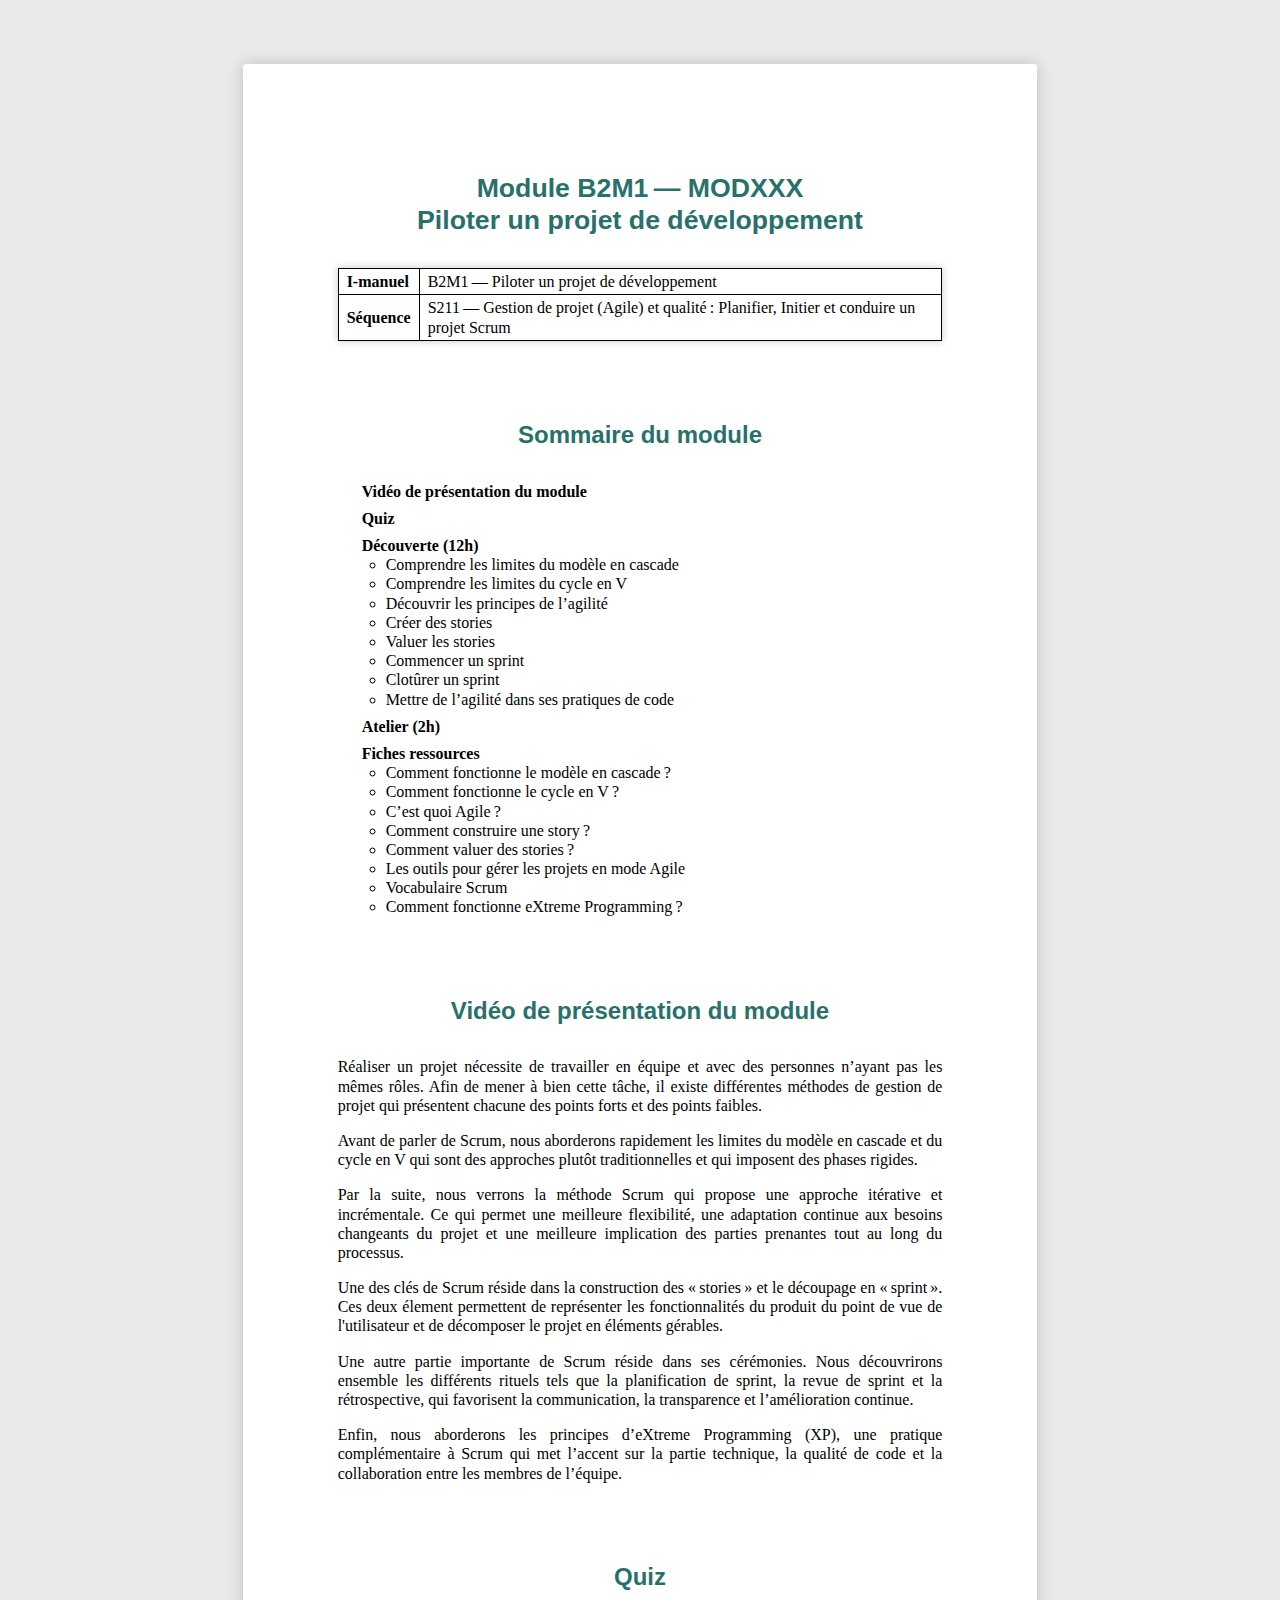
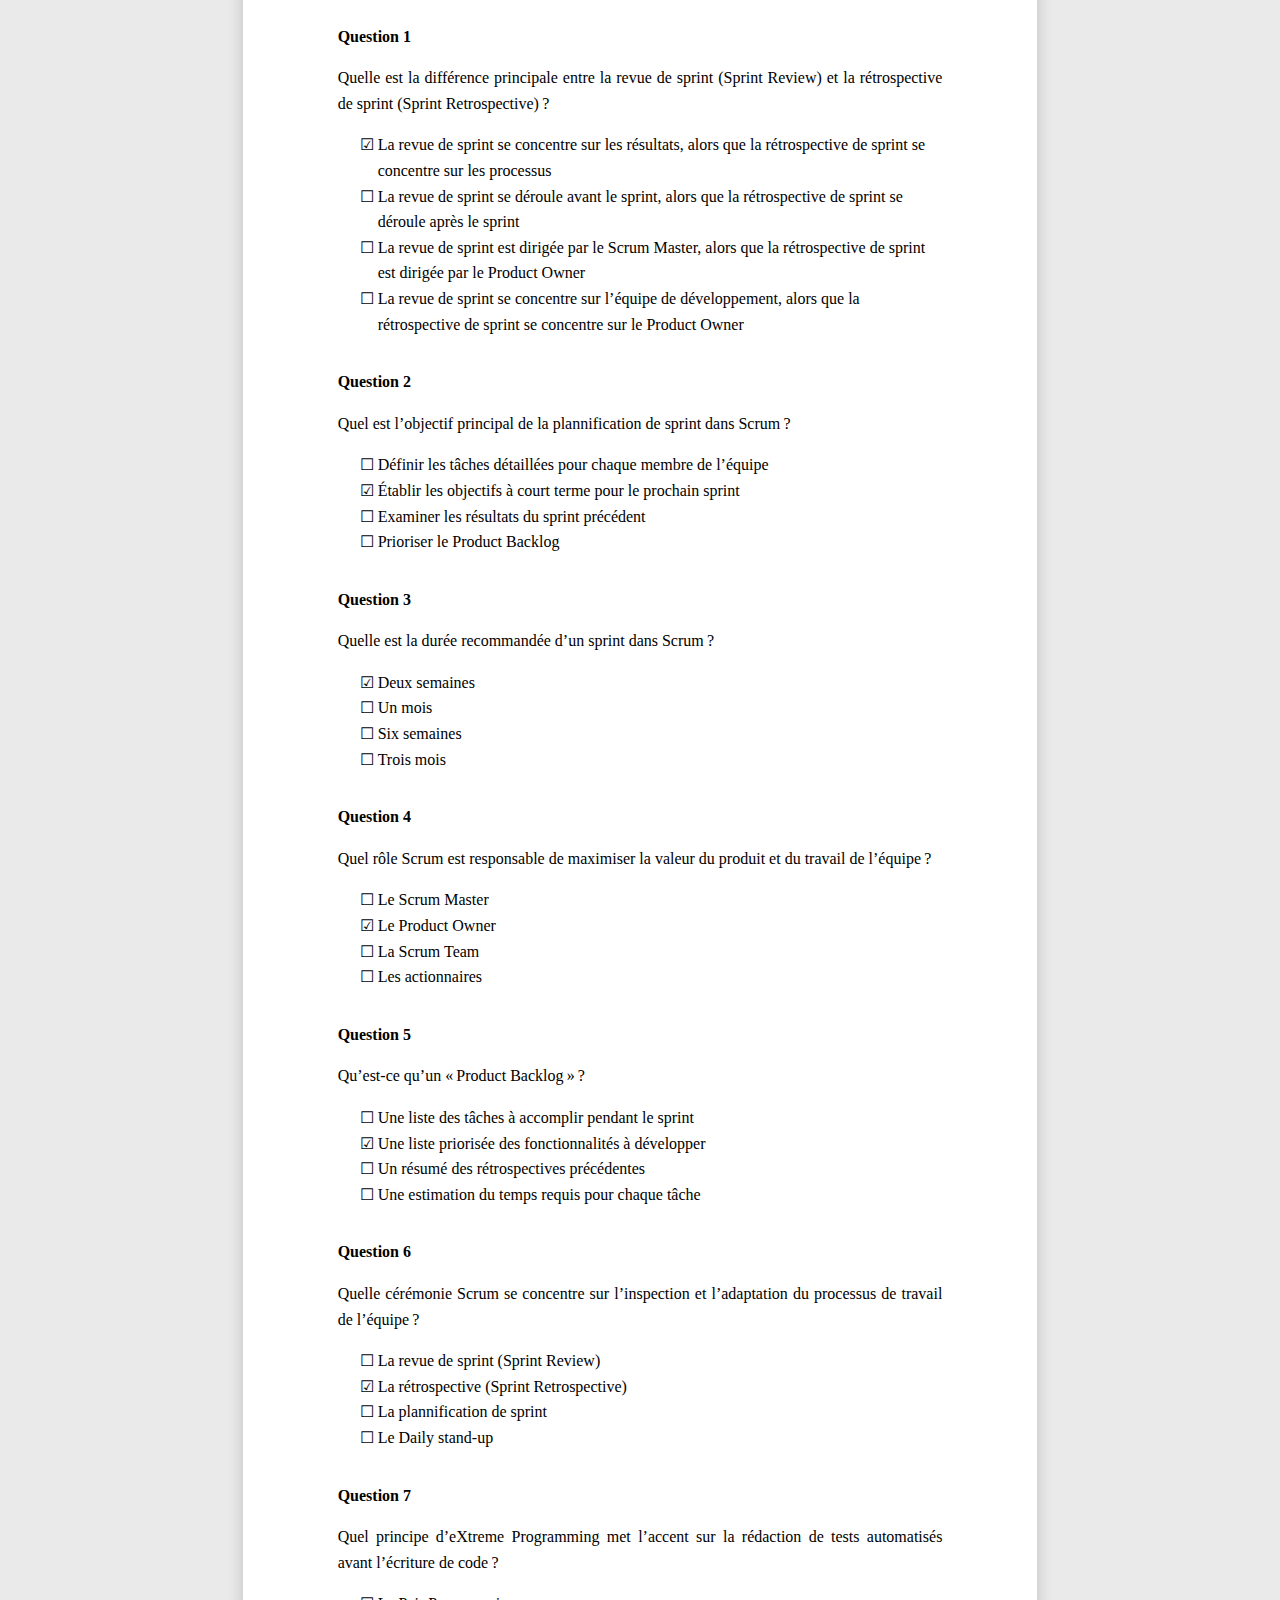
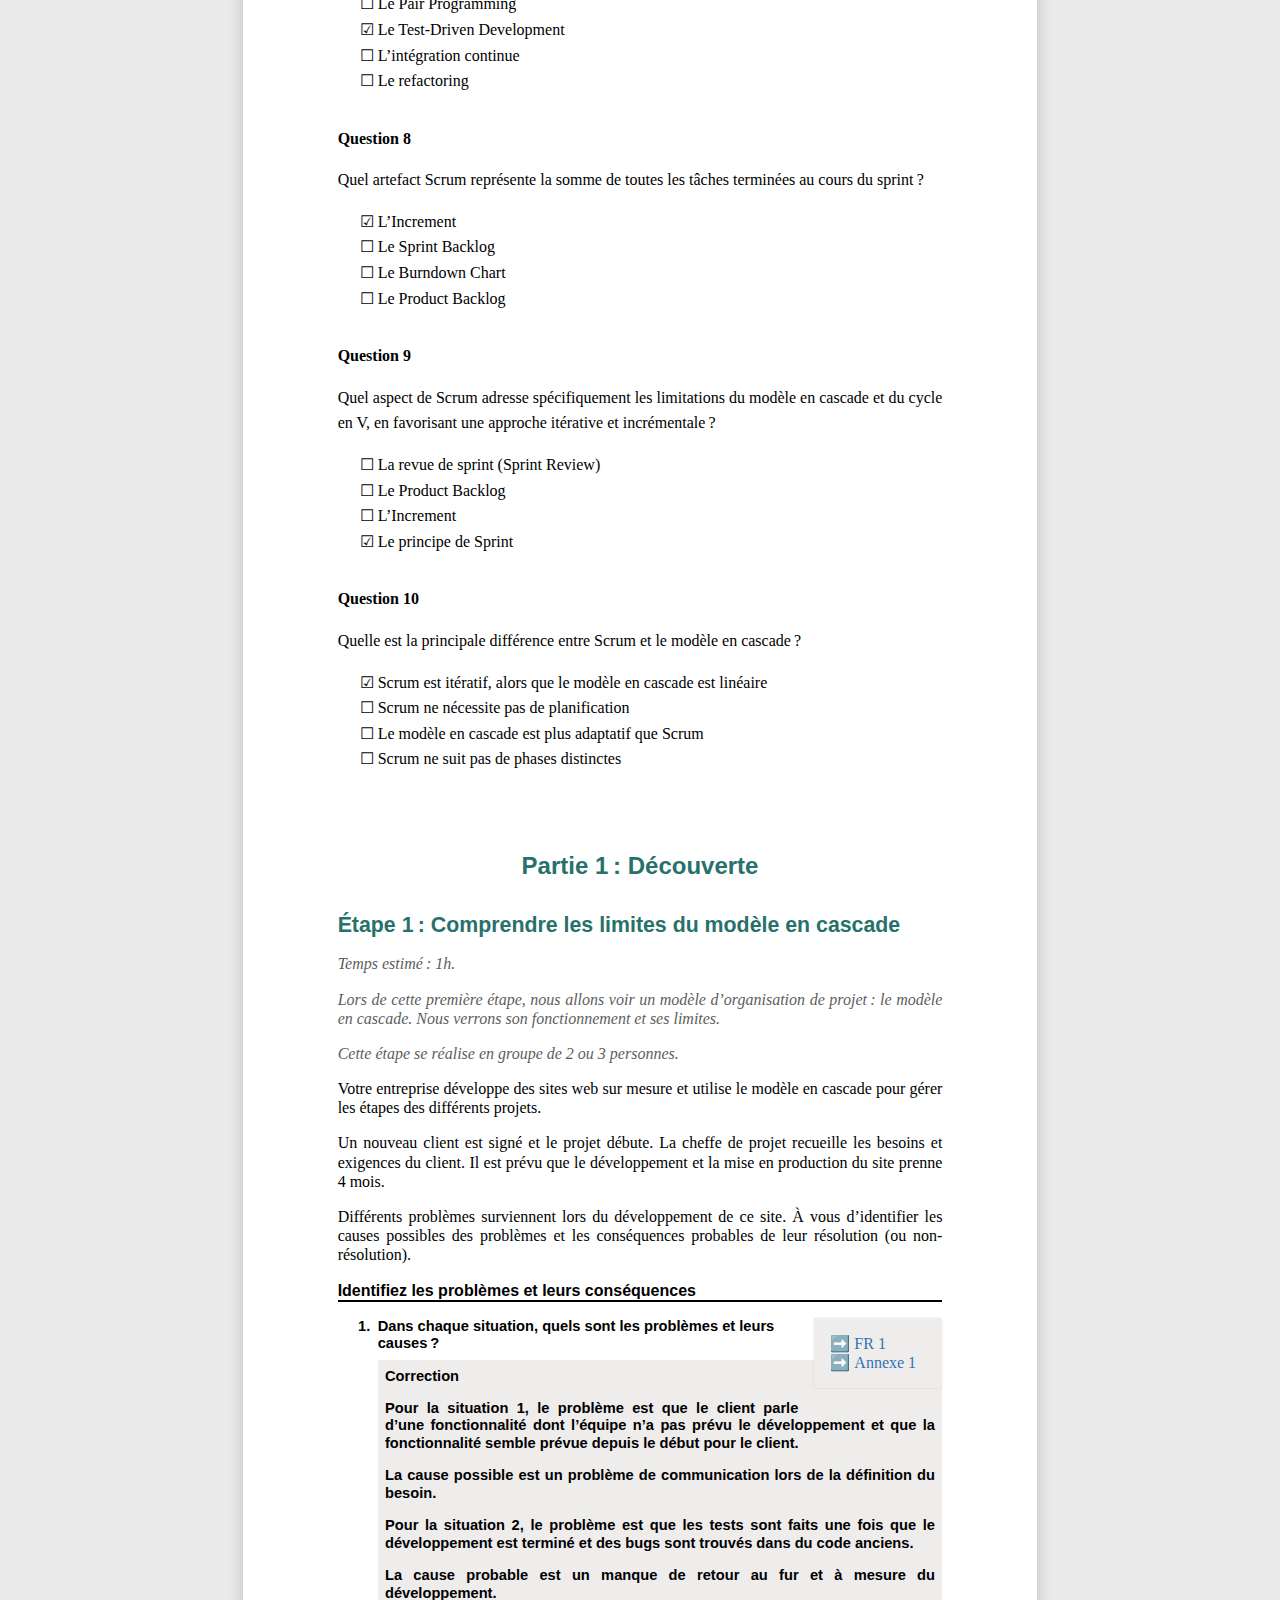
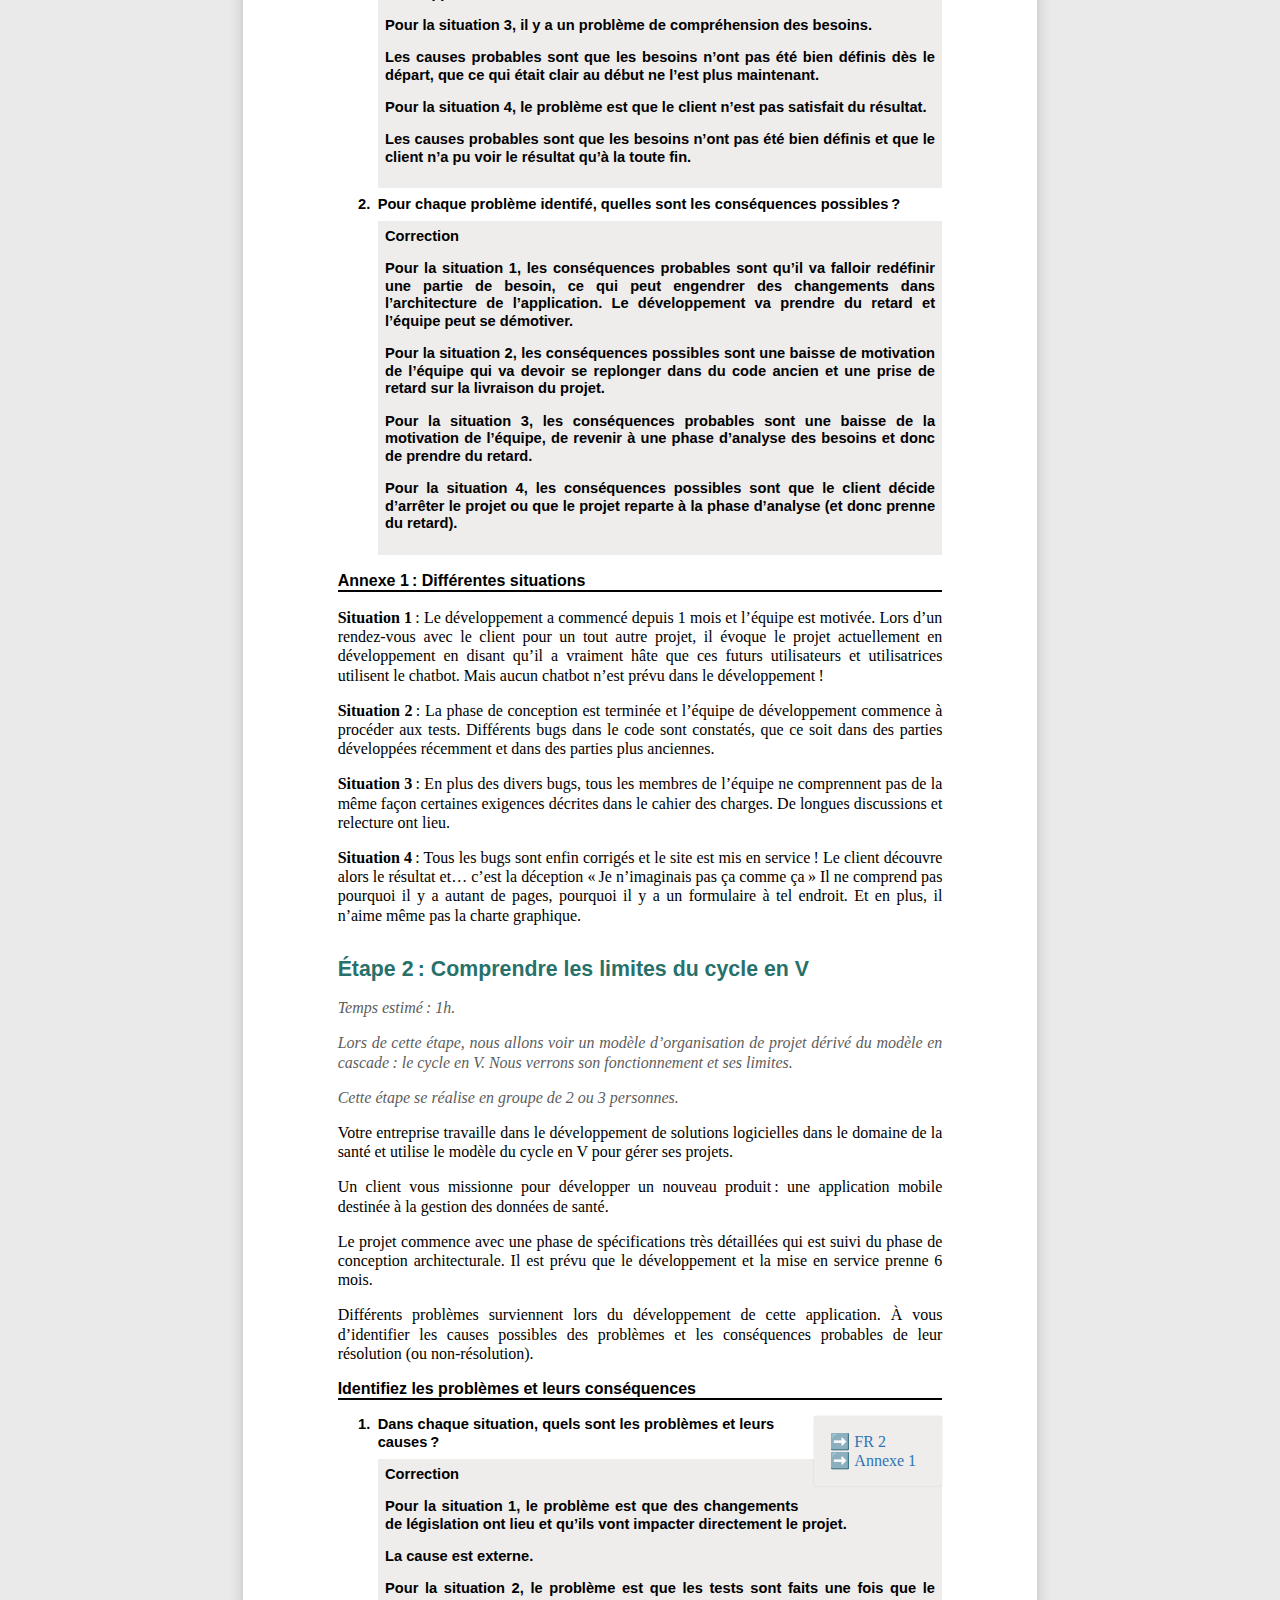
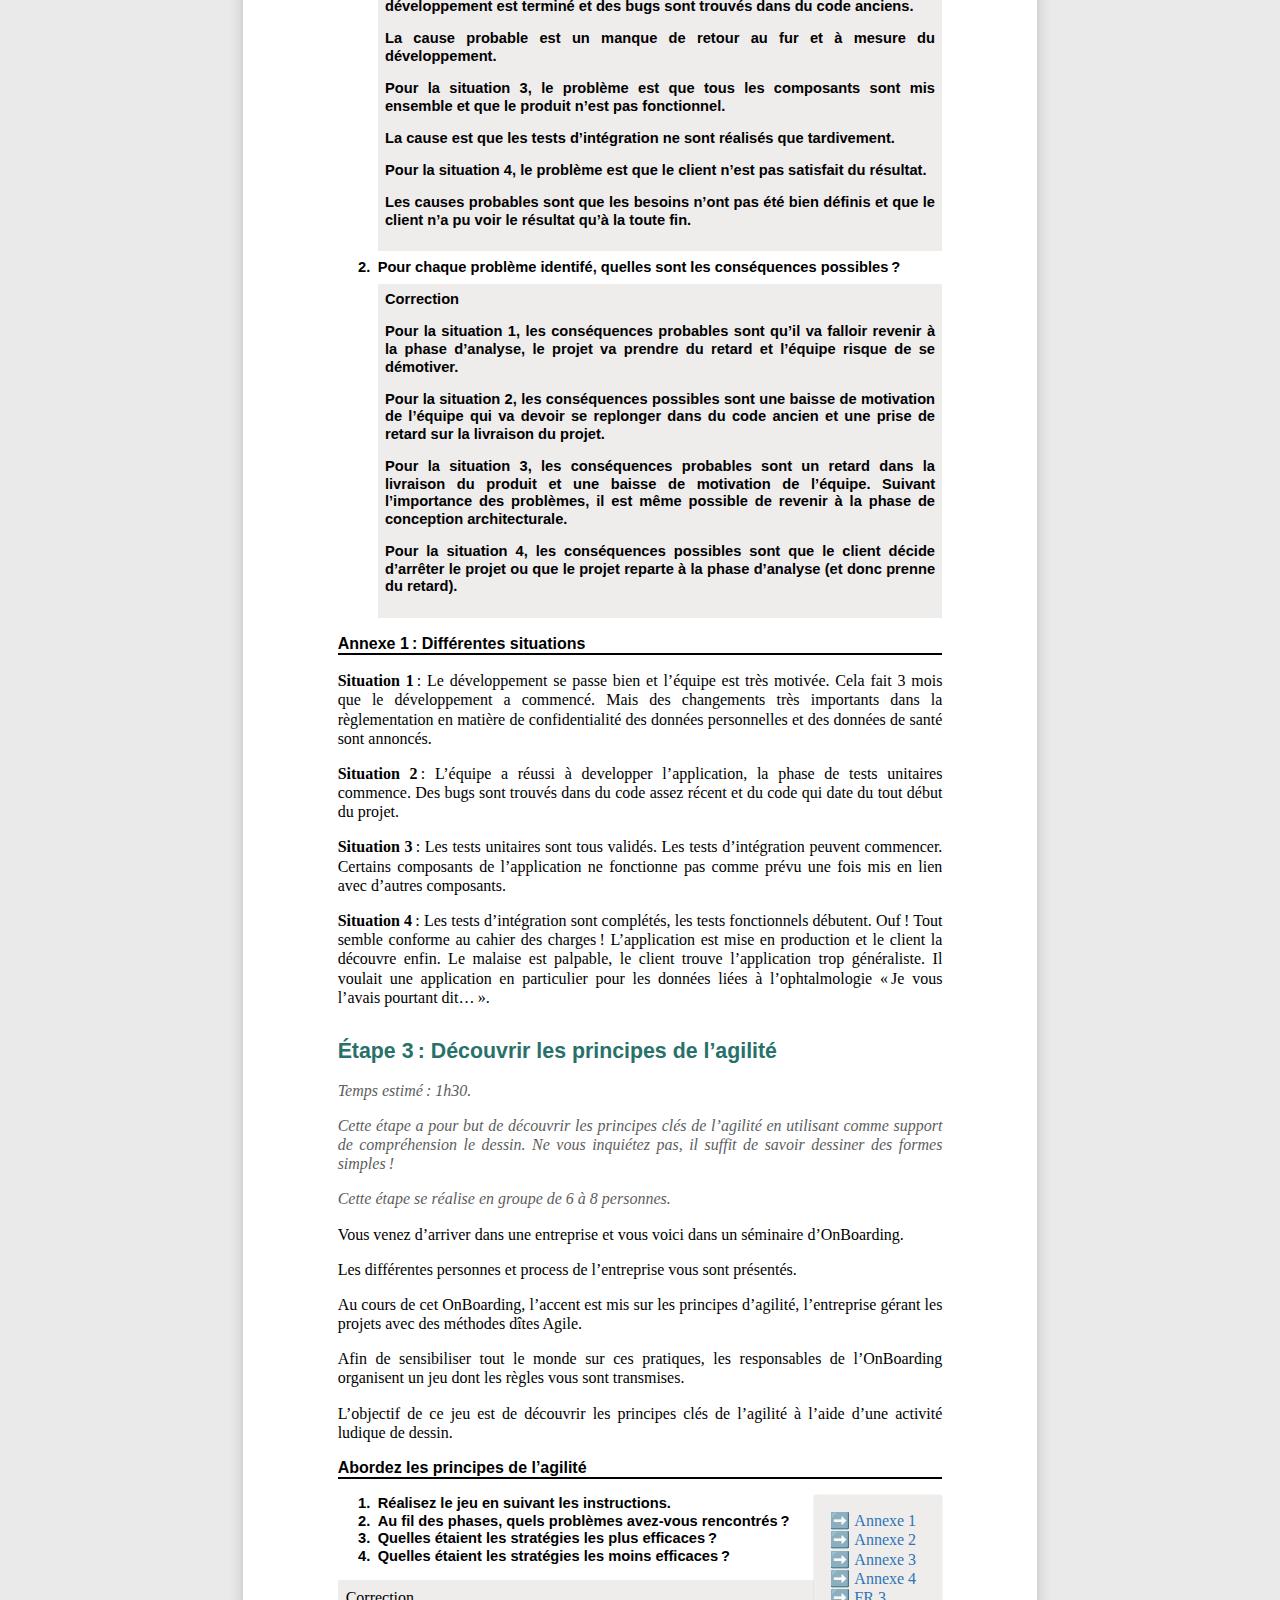
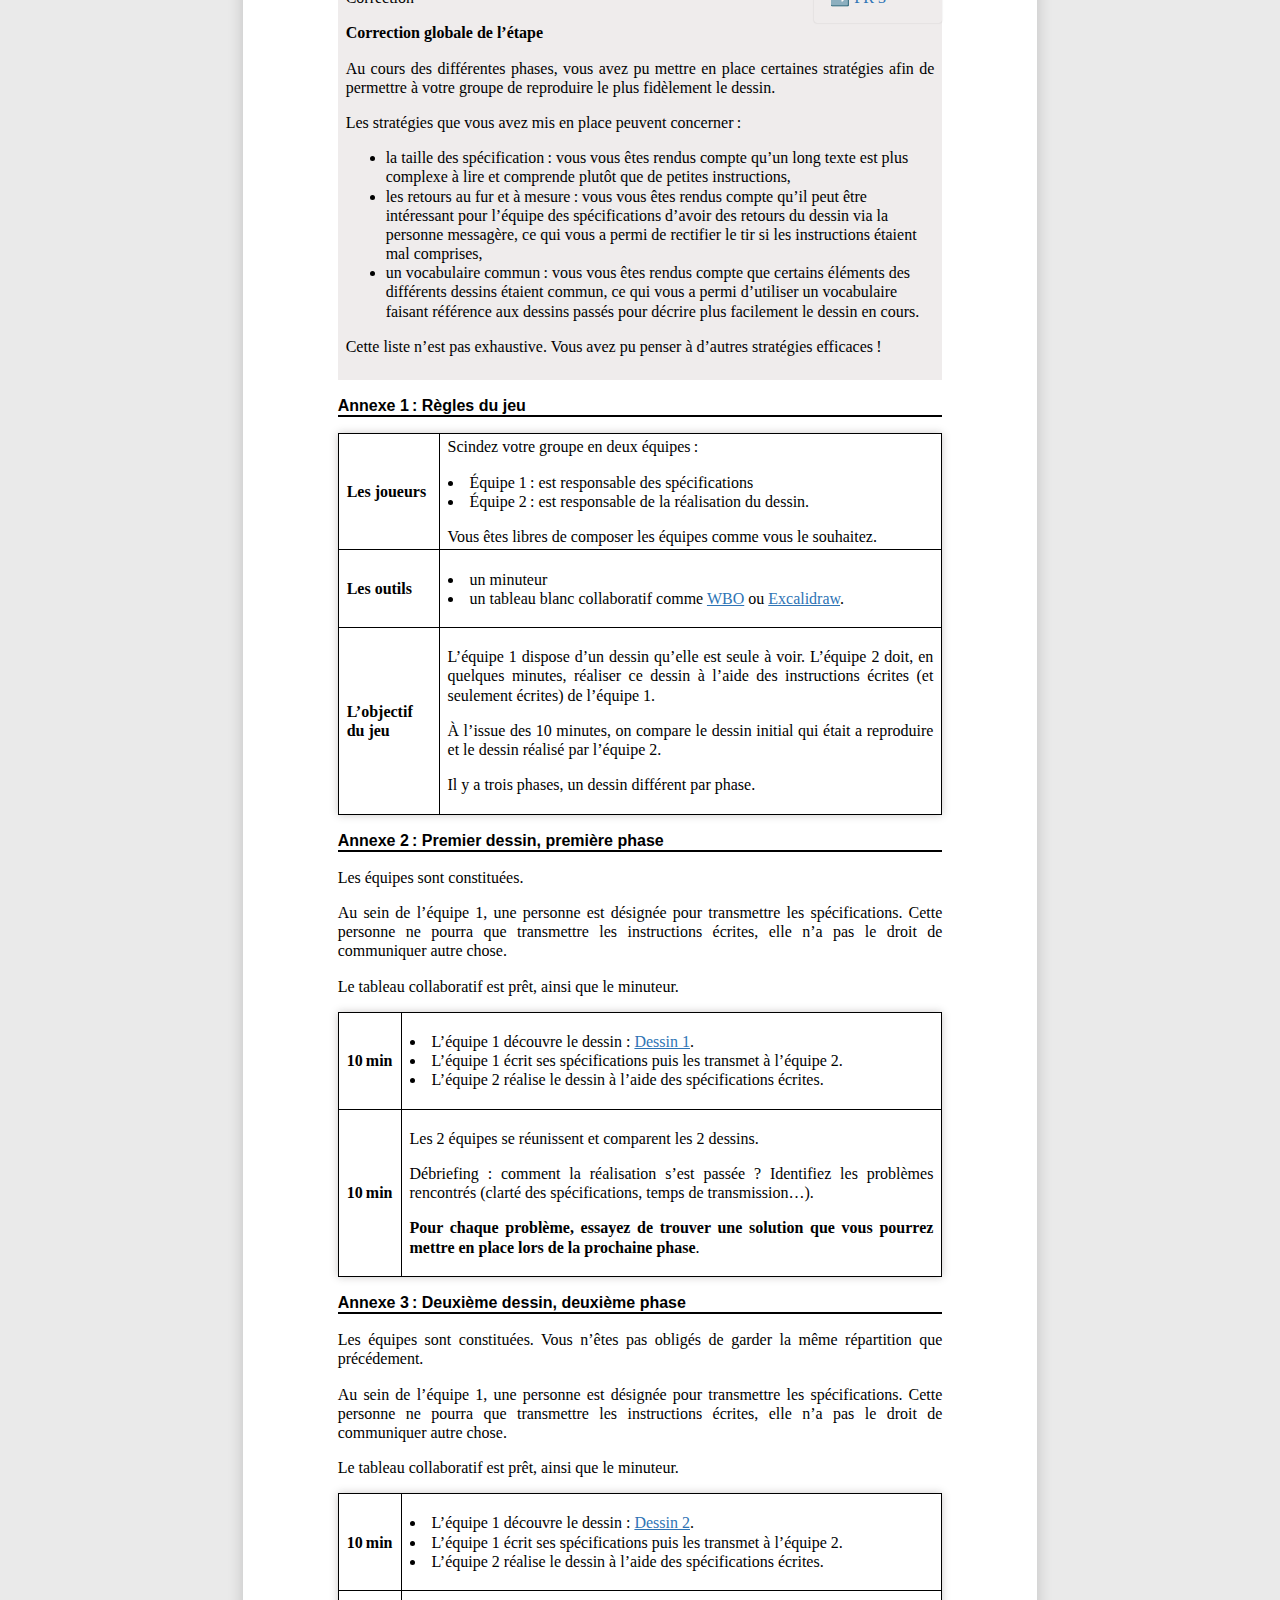
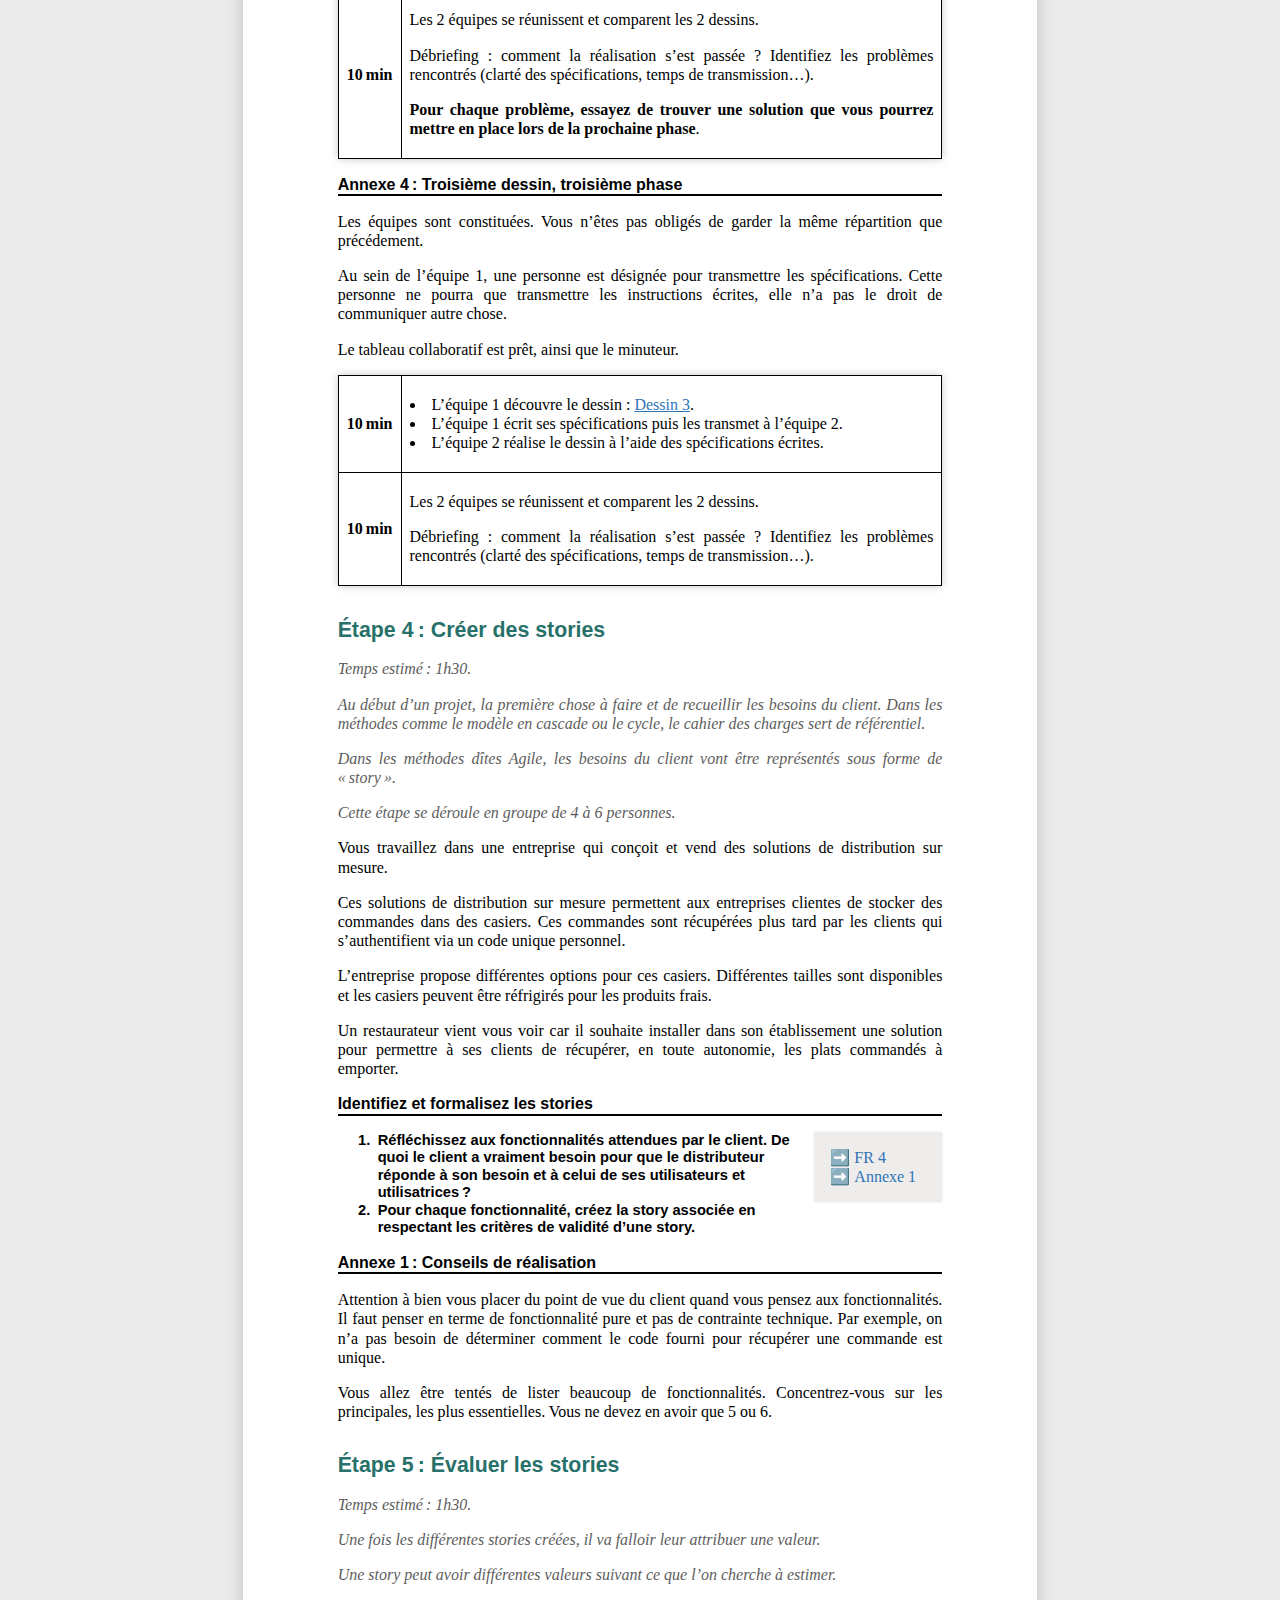
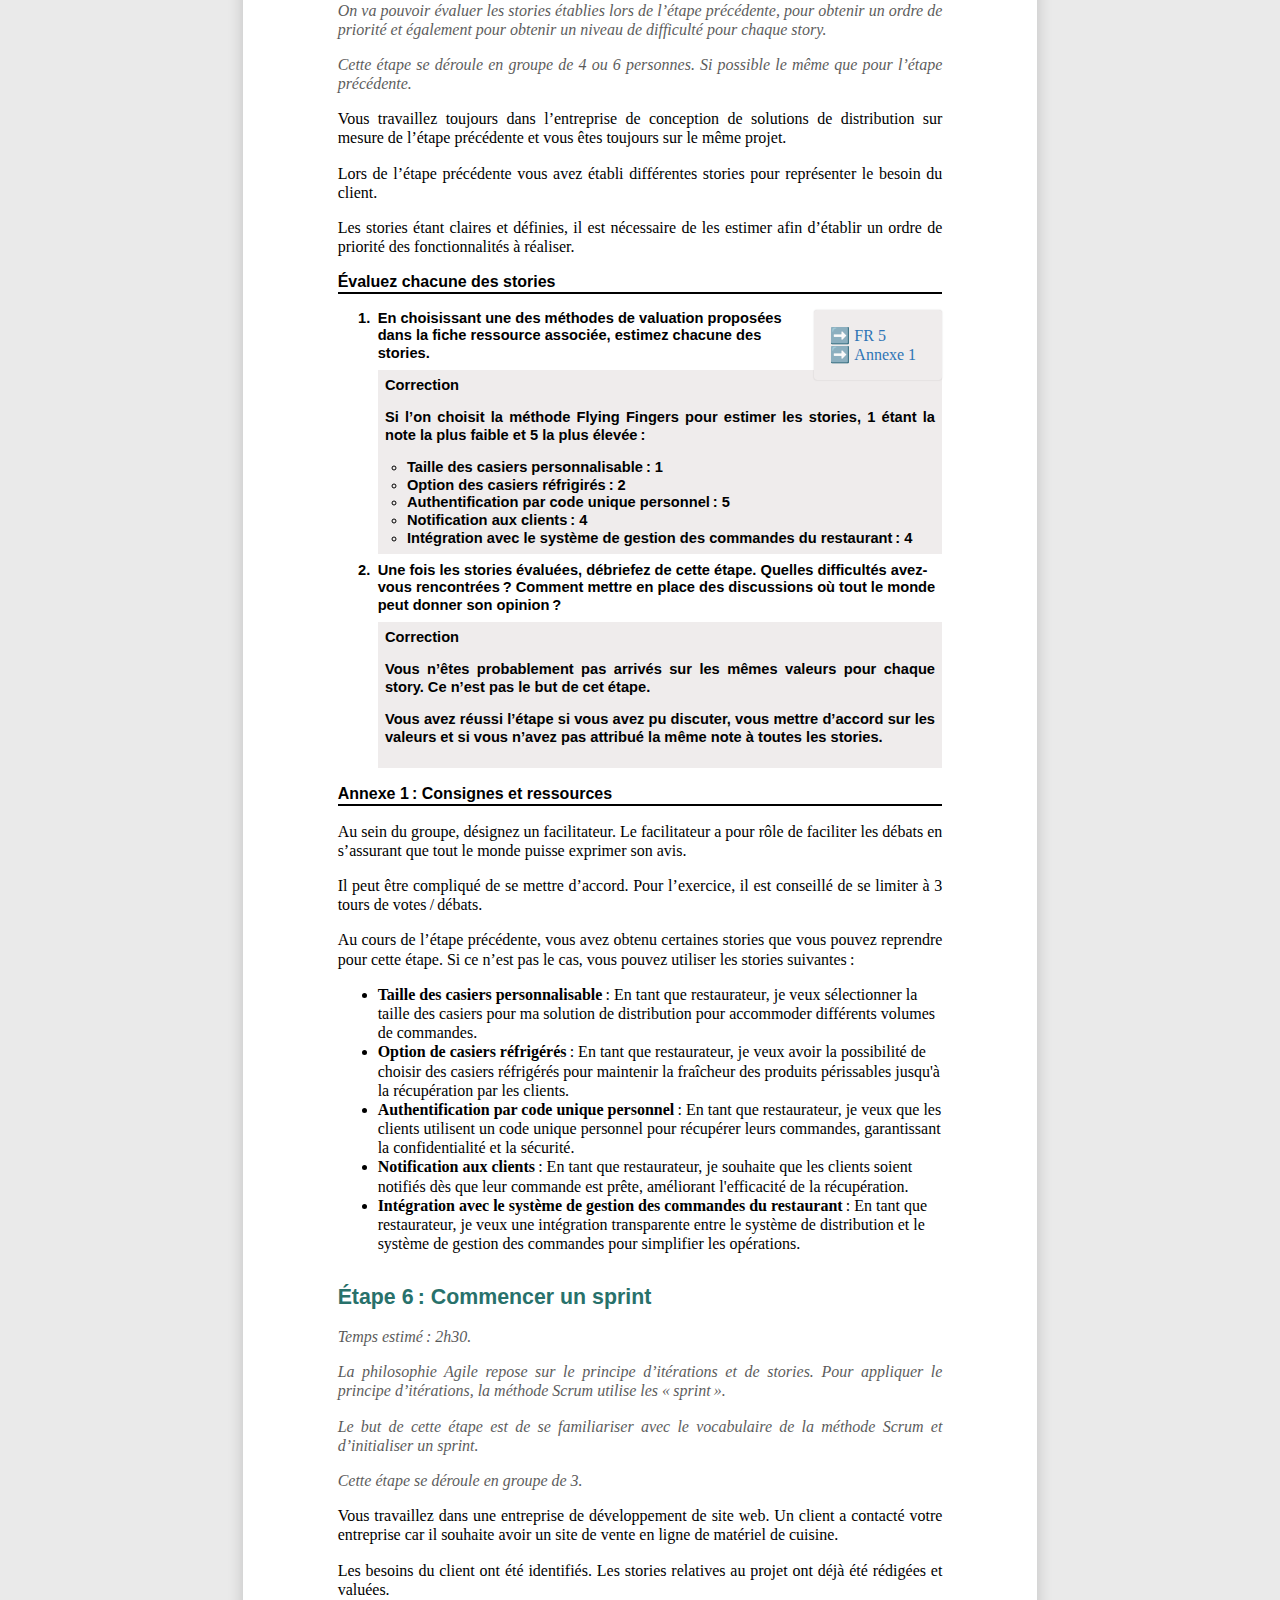
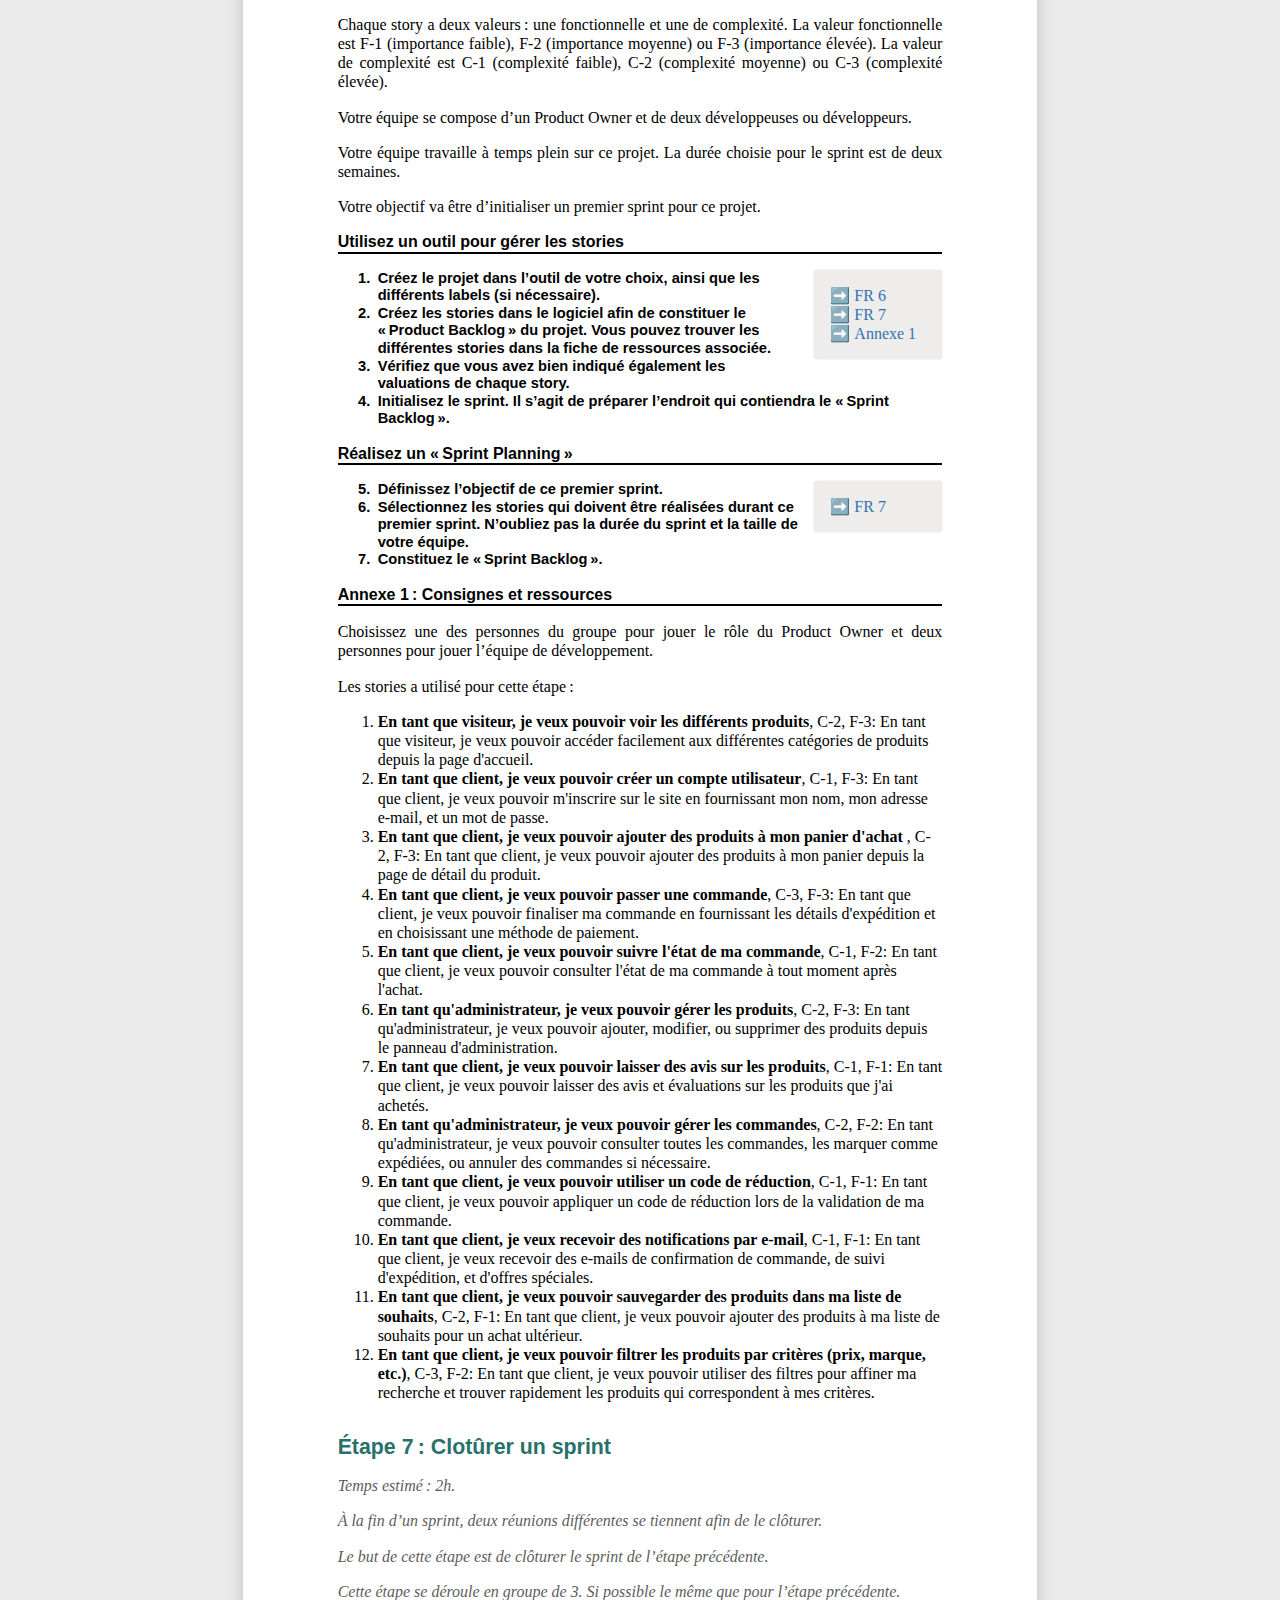
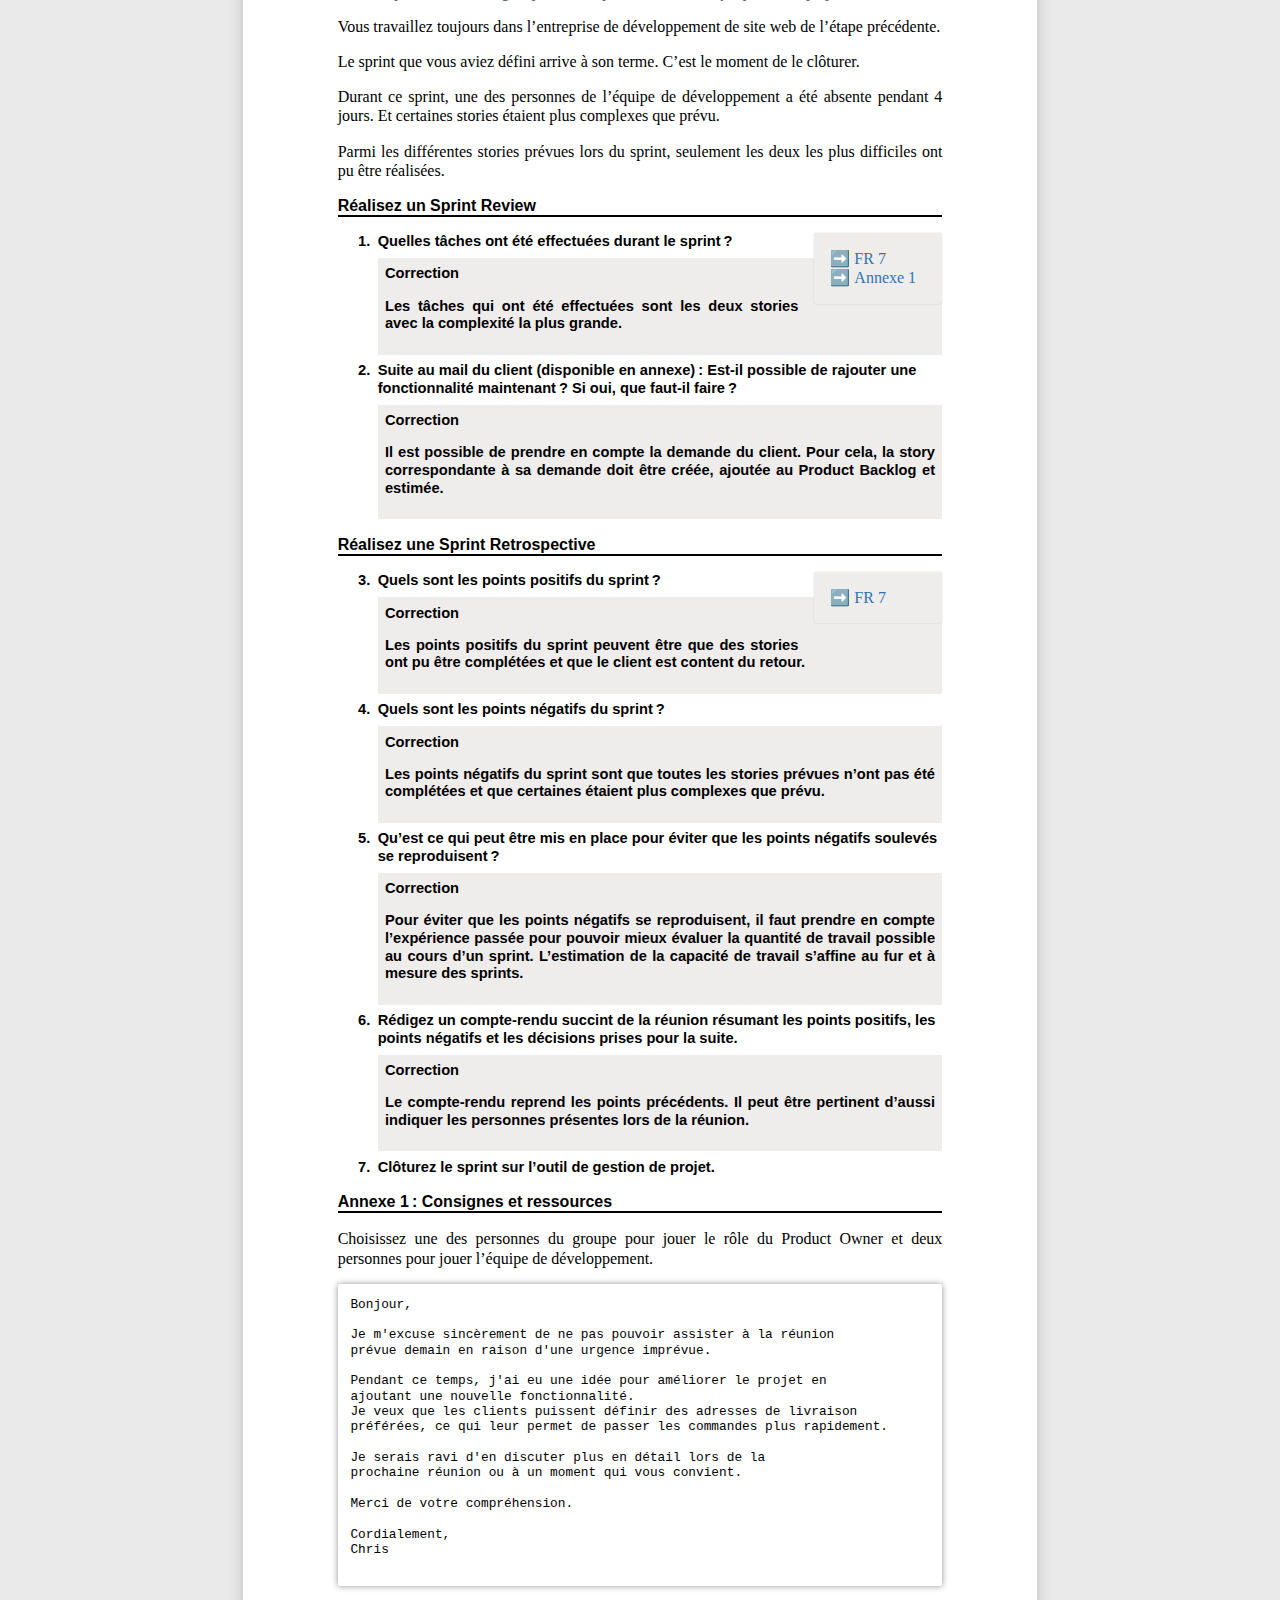
==== commit be0fecff: "Move corrections" ====
--- a/agile/index.html
+++ b/agile/index.html
@@ -234,7 +234,7 @@
           </li>
         </ul>
       </section>
-      
+
       <section id="decouverte">
         <h2>Découverte</h2>
 
@@ -273,15 +273,75 @@
               <ul>
                 <li><a href="#presentation-cascade">FR 1</a></li>
                 <li><a href="#annexe-1-1">Annexe 1</a></li>
-                <li><a href="#correction-1">Correction</a></li>
               </ul>
             </aside>
             <ol>
               <li>
                 Dans chaque situation, quels sont les problèmes et leurs causes ?
+                <aside class="correction">
+                  <p>
+                    Pour la situation 1, le problème est que le client parle
+                    d’une fonctionnalité dont l’équipe n’a pas prévu le développement et
+                    que la fonctionnalité semble prévue depuis le début pour le client.
+                  </p>
+                  <p>
+                    La cause possible est un problème de communication lors de
+                    la définition du besoin.
+                  </p>
+                  <p>
+                    Pour la situation 2, le problème est que les tests
+                    sont faits une fois que le développement est terminé et des bugs
+                    sont trouvés dans du code anciens.
+                  </p>
+                  <p>
+                    La cause probable est un manque de retour au fur et à mesure
+                    du développement.
+                  </p>
+                  <p>
+                    Pour la situation 3, il y a un problème de compréhension
+                    des besoins.
+                  </p>
+                  <p>
+                    Les causes probables sont que les besoins n’ont pas été
+                    bien définis dès le départ, que ce qui était clair au début
+                    ne l’est plus maintenant.
+                  </p>
+                  <p>
+                    Pour la situation 4, le problème est que le client n’est
+                    pas satisfait du résultat.
+                  </p>
+                  <p>
+                    Les causes probables sont que les besoins n’ont pas été
+                    bien définis et que le client n’a pu voir le résultat
+                    qu’à la toute fin.
+                  </p>
+                </aside>
               </li>
               <li>
                 Pour chaque problème identifé, quelles sont les conséquences possibles ?
+                <aside class="correction">
+                  <p>
+                    Pour la situation 1, les conséquences probables sont qu’il va falloir redéfinir
+                    une partie de besoin, ce qui peut engendrer des changements
+                    dans l’architecture de l’application. Le développement va prendre
+                    du retard et l’équipe peut se démotiver.
+                  </p>
+                  <p>
+                    Pour la situation 2, les conséquences possibles sont une baisse de motivation de
+                    l’équipe qui va devoir se replonger dans du code ancien et
+                    une prise de retard sur la livraison du projet.
+                  </p>
+                  <p>
+                    Pour la situation 3, les conséquences probables sont une baisse de la motivation
+                    de l’équipe, de revenir à une phase d’analyse des besoins
+                    et donc de prendre du retard.
+                  </p>
+                  <p>
+                    Pour la situation 4, les conséquences possibles sont que le client décide
+                    d’arrêter le projet ou que le projet reparte à la phase
+                    d’analyse (et donc prenne du retard).
+                  </p>
+                </aside>
               </li>
             </ol>
           </section>
@@ -313,65 +373,6 @@
               il y a un formulaire à tel endroit. Et en plus, il n’aime même pas
               la charte graphique.
             </p>
-
-            <h4 id="correction-1">Éléments de correction</h4>
-            <p>
-              Pour la situation 1, le problème est que le client parle
-              d’une fonctionnalité dont l’équipe n’a pas prévu le développement et
-              que la fonctionnalité semble prévue depuis le début pour le client.
-            </p>
-            <p>
-              La cause possible est un problème de communication lors de
-              la définition du besoin.
-            </p>
-            <p>
-              Les conséquences probables sont qu’il va falloir redéfinir
-              une partie de besoin, ce qui peut engendrer des changements
-              dans l’architecture de l’application. Le développement va prendre
-              du retard et l’équipe peut se démotiver.
-            </p>
-            <p>
-              Pour la situation 2, le problème est que les tests
-              sont faits une fois que le développement est terminé et des bugs
-              sont trouvés dans du code anciens.
-            </p>
-            <p>
-              La cause probable est un manque de retour au fur et à mesure
-              du développement.
-            </p>
-            <p>
-              Les conséquences possibles sont une baisse de motivation de
-              l’équipe qui va devoir se replonger dans du code ancien et
-              une prise de retard sur la livraison du projet.
-            </p>
-            <p>
-              Pour la situation 3, il y a un problème de compréhension
-              des besoins.
-            </p>
-            <p>
-              Les causes probable sont que les besoins n’ont pas été
-              bien définis dès le départ, que ce qui était clair au début
-              ne l’est plus maintenant.
-            </p>
-            <p>
-              Les conséquences probables sont une baisse de la motivation
-              de l’équipe, de revenir à une phase d’analyse des besoins
-              et donc de prendre du retard.
-            </p>
-            <p>
-              Pour la situation 4, le problème est que le client n’est
-              pas satisfait du résultat.
-            </p>
-            <p>
-              Les causes probables sont que les besoins n’ont pas été
-              bien définis et que le client n’a pu voir le résultat
-              qu’à la toute fin.
-            </p>
-            <p>
-              Les conséquences possibles sont que le client décide
-              d’arrêter le projet ou que le projet reparte à la phase
-              d’analyse (et donc prenne du retard).
-            </p>
           </section>
         </section>
 
@@ -416,15 +417,73 @@
               <ul>
                 <li><a href="#presentation-cycle-v">FR 2</a></li>
                 <li><a href="#annexe-2-1">Annexe 1</a></li>
-                <li><a href="#correction-2">Correction</a></li>
               </ul>
             </aside>
             <ol>
               <li>
                 Dans chaque situation, quels sont les problèmes et leurs causes ?
+                <aside class="correction">
+                  <p>
+                    Pour la situation 1, le problème est que des changements
+                    de législation ont lieu et qu’ils vont impacter directement
+                    le projet.
+                  </p>
+                  <p>
+                    La cause est externe.
+                  </p>
+                  <p>
+                    Pour la situation 2, le problème est que les tests
+                    sont faits une fois que le développement est terminé et des bugs
+                    sont trouvés dans du code anciens.
+                  </p>
+                  <p>
+                    La cause probable est un manque de retour au fur et à mesure
+                    du développement.
+                  </p>
+                  <p>
+                    Pour la situation 3, le problème est que tous les composants sont
+                    mis ensemble et que le produit n’est pas fonctionnel.
+                  </p>
+                  <p>
+                    La cause est que les tests d’intégration ne sont réalisés
+                    que tardivement.
+                  </p>
+                  <p>
+                    Pour la situation 4, le problème est que le client n’est
+                    pas satisfait du résultat.
+                  </p>
+                  <p>
+                    Les causes probables sont que les besoins n’ont pas été
+                    bien définis et que le client n’a pu voir le résultat
+                    qu’à la toute fin.
+                  </p>
+                </aside>
               </li>
               <li>
                 Pour chaque problème identifé, quelles sont les conséquences possibles ?
+                <aside class="correction">
+                  <p>
+                    Pour la situation 1, les conséquences probables sont qu’il va falloir revenir
+                    à la phase d’analyse, le projet va prendre du retard et
+                    l’équipe risque de se démotiver.
+                  </p>
+                  <p>
+                    Pour la situation 2, les conséquences possibles sont une baisse de motivation de
+                    l’équipe qui va devoir se replonger dans du code ancien et
+                    une prise de retard sur la livraison du projet.
+                  </p>
+                  <p>
+                    Pour la situation 3, les conséquences probables sont un retard dans la livraison
+                    du produit et une baisse de motivation de l’équipe.
+                    Suivant l’importance des problèmes, il est même possible de revenir
+                    à la phase de conception architecturale.
+                  </p>
+                  <p>
+                    Pour la situation 4, les conséquences possibles sont que le client décide
+                    d’arrêter le projet ou que le projet reparte à la phase
+                    d’analyse (et donc prenne du retard).
+                  </p>
+                </aside>
               </li>
             </ol>
           </section>
@@ -455,63 +514,6 @@
               trop généraliste. Il voulait une application en particulier pour
               les données liées à l’ophtalmologie « Je vous l’avais pourtant dit… ».
             </p>
-
-            <h4 id="correction-2">Éléments de correction</h4>
-            <p>
-              Pour la situation 1, le problème est que des changements
-              de législation ont lieu et qu’ils vont impacter directement
-              le projet.
-            </p>
-            <p>
-              La cause est externe.
-            </p>
-            <p>
-              Les conséquences probables sont qu’il va falloir revenir
-              à la phase d’analyse, le projet va prendre du retard et
-              l’équipe risque de se démotiver.
-            </p>
-            <p>
-              Pour la situation 2, le problème est que les tests
-              sont faits une fois que le développement est terminé et des bugs
-              sont trouvés dans du code anciens.
-            </p>
-            <p>
-              La cause probable est un manque de retour au fur et à mesure
-              du développement.
-            </p>
-            <p>
-              Les conséquences possibles sont une baisse de motivation de
-              l’équipe qui va devoir se replonger dans du code ancien et
-              une prise de retard sur la livraison du projet.
-            </p>
-            <p>
-              Pour la situation 3, le problème est que tous les composants sont
-              mis ensemble et que le produit n’est pas fonctionnel.
-            </p>
-            <p>
-              La cause est que les tests d’intégration ne sont réalisés
-              que tardivement.
-            </p>
-            <p>
-              Les conséquences probables sont un retard dans la livraison
-              du produit et une baisse de motivation de l’équipe.
-              Suivant l’importance des problèmes, il est même possible de revenir
-              à la phase de conception architecturale.
-            </p>
-            <p>
-              Pour la situation 4, le problème est que le client n’est
-              pas satisfait du résultat.
-            </p>
-            <p>
-              Les causes probables sont que les besoins n’ont pas été
-              bien définis et que le client n’a pu voir le résultat
-              qu’à la toute fin.
-            </p>
-            <p>
-              Les conséquences possibles sont que le client décide
-              d’arrêter le projet ou que le projet reparte à la phase
-              d’analyse (et donc prenne du retard).
-            </p>            
           </section>
         </section>
 
@@ -562,7 +564,6 @@
                 <li><a href="#annexe-4-3">Annexe 3</a></li>
                 <li><a href="#annexe-4-4">Annexe 4</a></li>
                 <li><a href="#agile">FR 3</a></li>
-                <li><a href="#correction-3">Correction</a></li>
               </ul>
             </aside>
             <ol>
@@ -571,6 +572,42 @@
               <li>Quelles étaient les stratégies les plus efficaces ?</li>
               <li>Quelles étaient les stratégies les moins efficaces ?</li>
             </ol>
+            <aside class="correction">
+              <p><strong>Correction globale de l’étape</strong></p>
+              <p>
+                Au cours des différentes phases, vous avez pu mettre en place
+                certaines stratégies afin de permettre à votre groupe
+                de reproduire le plus fidèlement le dessin.
+              </p>
+              <p>
+                Les stratégies que vous avez mis en place peuvent
+                concerner :
+              </p>
+              <ul>
+                <li>
+                  la taille des spécification : vous vous êtes rendus compte qu’un
+                  long texte est plus complexe à lire et comprende plutôt que
+                  de petites instructions,
+                </li>
+                <li>
+                  les retours au fur et à mesure : vous vous êtes rendus compte
+                  qu’il peut être intéressant pour l’équipe des spécifications
+                  d’avoir des retours du dessin via la personne messagère, ce qui
+                  vous a permi de rectifier le tir si les instructions étaient mal
+                  comprises,
+                </li>
+                <li>
+                  un vocabulaire commun : vous vous êtes rendus compte que
+                  certains éléments des différents dessins étaient commun, ce
+                  qui vous a permi d’utiliser un vocabulaire faisant référence
+                  aux dessins passés pour décrire plus facilement le dessin en cours.
+                </li>
+              </ul>
+              <p>
+                Cette liste n’est pas exhaustive. Vous avez pu penser à d’autres
+                stratégies efficaces !
+              </p>
+            </aside>
           </section>
           <section class="annexes">
             <h4 id="annexe-4-1">Règles du jeu</h4>
@@ -745,40 +782,6 @@
                 </tr>
               </tbody>
             </table>
-            <h4 id="correction-3">Élements de correction</h4>
-            <p>
-              Au cours des différentes phases, vous avez pu mettre en place
-              certaines stratégies afin de permettre à votre groupe
-              de reproduire le plus fidèlement le dessin.
-            </p>
-            <p>
-              Les stratégies que vous avez mis en place peuvent
-              concerner :
-            </p>
-            <ul>
-              <li>
-                la taille des spécification : vous vous êtes rendus compte qu’un
-                long texte est plus complexe à lire et comprende plutôt que
-                de petites instructions,
-              </li>
-              <li>
-                les retours au fur et à mesure : vous vous êtes rendus compte
-                qu’il peut être intéressant pour l’équipe des spécifications
-                d’avoir des retours du dessin via la personne messagère, ce qui
-                vous a permi de rectifier le tir si les instructions étaient mal
-                comprises,
-              </li>
-              <li>
-                un vocabulaire commun : vous vous êtes rendus compte que
-                certains éléments des différents dessins étaient commun, ce
-                qui vous a permi d’utiliser un vocabulaire faisant référence
-                aux dessins passés pour décrire plus facilement le dessin en cours.
-              </li>
-            </ul>
-            <p>
-              Cette liste n’est pas exhaustive. Vous avez pu penser à d’autres
-              stratégies efficaces !
-            </p>
           </section>
         </section>
 
@@ -905,19 +908,42 @@
               <ul>
                 <li><a href="#methodes-valuation">FR 5</a></li>
                 <li><a href="#annexe-5-1">Annexe 1</a></li>
-                <li><a href="#correction-5">Correction</a></li>
               </ul>
             </aside>
             <ol>
               <li>
                 En choisissant une des méthodes de valuation proposées
                 dans la fiche ressource associée, estimez chacune des stories.
+                <aside class="correction">
+                  <p>
+                    Si l’on choisit la méthode Flying Fingers pour estimer les
+                    stories, 1 étant la note la plus faible et 5 la plus élevée :
+                  </p>
+                  <ul>
+                    <li>Taille des casiers personnalisable : 1</li>
+                    <li>Option des casiers réfrigirés : 2</li>
+                    <li>Authentification par code unique personnel : 5</li>
+                    <li>Notification aux clients : 4</li>
+                    <li>Intégration avec le système de gestion des commandes du restaurant : 4</li>
+                  </ul>
+                </aside>
               </li>
               <li>
                 Une fois les stories évaluées, débriefez de cette étape.
                 Quelles difficultés avez-vous rencontrées ? Comment mettre en
                 place des discussions où tout le monde peut donner son
                 opinion ?
+                <aside class="correction">
+                  <p>
+                    Vous n’êtes probablement pas arrivés sur les mêmes valeurs pour chaque
+                    story. Ce n’est pas le but de cet étape.
+                  </p>
+                  <p>
+                    Vous avez réussi l’étape si vous avez pu discuter, vous mettre
+                    d’accord sur les valeurs et si vous n’avez pas attribué la
+                    même note à toutes les stories.
+                  </p>
+                </aside>
               </li>
             </ol>
           </section>
@@ -969,27 +995,6 @@
                 commandes pour simplifier les opérations.
               </li>
             </ul>
-
-            <h4 id="correction-4">Élements de correction</h4>
-            <p>
-              Si l’on choisit la méthode Flying Fingers pour estimer les
-              stories, 1 étant la note la plus faible et 5 la plus élevée :
-            <ul>
-              <li>Taille des casiers personnalisable : 1</li>
-              <li>Option des casiers réfrigirés : 2</li>
-              <li>Authentification par code unique personnel : 5</li>
-              <li>Notification aux clients : 4</li>
-              <li>Intégration avec le système de gestion des commandes du restaurant : 4</li>
-            </ul>
-            <p>
-              Vous n’êtes probablement pas arrivés sur les mêmes valeurs pour chaque
-              story. Ce n’est pas le but de cet étape.
-            </p>
-            <p>
-              Vous avez réussi l’étape si vous avez pu discuter, vous mettre
-              d’accord sur les valeurs et si vous n’avez pas attribué la
-              même note à toutes les stories.
-            </p>
           </section>
         </section>
 
@@ -1222,17 +1227,29 @@
               <ul>
                 <li><a href="#vocabulaire-scrum">FR 7</a></li>
                 <li><a href="#annexe-7-1">Annexe 1</a></li>
-                <li><a href="#correction-7">Correction</a></li>
               </ul>
             </aside>
             <ol>
               <li>
                 Quelles tâches ont été effectuées durant le sprint ?
+                <aside class="correction">
+                  <p>
+                    Les tâches qui ont été effectuées sont les deux stories
+                    avec la complexité la plus grande.
+                  </p>
+                </aside>
               </li>
               <li>
                 Suite au mail du client (disponible en annexe) :
                 Est-il possible de rajouter une fonctionnalité
                 maintenant ? Si oui, que faut-il faire ?
+                <aside class="correction">
+                  <p>
+                    Il est possible de prendre en compte la demande du client.
+                    Pour cela, la story correspondante à sa demande doit être
+                    créée, ajoutée au Product Backlog et estimée.
+                  </p>
+                </aside>
               </li>
             </ol>
             <h4>Réalisez une Sprint Retrospective</h4>
@@ -1244,18 +1261,48 @@
             <ol>
               <li>
                 Quels sont les points positifs du sprint ?
+                <aside class="correction">
+                  <p>
+                    Les points positifs du sprint peuvent être que
+                    des stories ont pu être complétées et que le client
+                    est content du retour.
+                  </p>
+                </aside>
               </li>
               <li>
                 Quels sont les points négatifs du sprint ?
+                <aside class="correction">
+                  <p>
+                    Les points négatifs du sprint sont que toutes les stories
+                    prévues n’ont pas été complétées et que certaines
+                    étaient plus complexes que prévu.
+                  </p>
+                </aside>
               </li>
               <li>
                 Qu’est ce qui peut être mis en place pour éviter que
                 les points négatifs soulevés se reproduisent ?
+                <aside class="correction">
+                  <p>
+                    Pour éviter que les points négatifs se reproduisent,
+                    il faut prendre en compte l’expérience passée pour
+                    pouvoir mieux évaluer la quantité de travail possible
+                    au cours d’un sprint. L’estimation de la capacité
+                    de travail s’affine au fur et à mesure des sprints.
+                  </p>
+                </aside>
               </li>
               <li>
                 Rédigez un compte-rendu succint de la réunion résumant
                 les points positifs, les points négatifs et les décisions
                 prises pour la suite.
+                <aside class="correction">
+                  <p>
+                    Le compte-rendu reprend les points précédents. Il peut
+                    être pertinent d’aussi indiquer les personnes présentes
+                    lors de la réunion.
+                  </p>
+                </aside>
               </li>
               <li>
                 Clôturez le sprint sur l’outil de gestion de projet.
@@ -1288,34 +1335,6 @@
 Cordialement,
 Chris
             </pre>
-            <h4 id="correction-7">Éléments de correction</h4>
-            <p>
-              Il est possible de prendre en compte la demande du client.
-              Pour cela, la story correspondante à sa demande doit être
-              créée, ajoutée au Product Backlog et estimée.
-            </p>
-            <p>
-              Les points positifs du sprint peuvent être que
-              des stories ont pu être complétées et que le client
-              est content du retour.
-            </p>
-            <p>
-              Les points négatifs du sprint sont que toutes les stories
-              prévues n’ont pas été complétées et que certaines
-              étaient plus complexes que prévu.
-            </p>
-            <p>
-              Pour éviter que les points négatifs se reproduisent,
-              il faut prendre en compte l’expérience passée pour
-              pouvoir mieux évaluer la quantité de travail possible
-              au cours d’un sprint. L’estimation de la capacité
-              de travail s’affine au fur et à mesure des sprints.
-            </p>
-            <p>
-              Le compte-rendu reprend les points précédents. Il peut
-              être pertinent d’aussi indiquer les personnes présentes
-              lors de la réunion.
-            </p>
           </section>
         </section>
 
@@ -1360,7 +1379,6 @@
             <aside class="documents">
               <ul>
                 <li><a href="#principes-xp">FR 8</a></li>
-                <li><a href="#correction-8">Correction</a></li>
               </ul>
             </aside>
             <ol>
@@ -1394,8 +1412,8 @@
               </li>
             </ol>
           </section>
-          <section class="annexes">
-            <h4 id="correction-8">Éléments de correction</h4>
+          <aside class="correction">
+            <p><strong>Correction globale de l’étape</strong></p>
             <p>
               À la fin, vous devez avoir au moins deux fichiers :
               le fichier contenant le code et celui contenant les tests.
@@ -1413,7 +1431,7 @@
         return "Fizz"
     else:
         return None
-    
+
 
 if __name__ == "__main__":
     try:
@@ -1448,7 +1466,7 @@
 if __name__ == "__main__":
     unittest.main()
             </pre>
-          </section>
+          </aside>
         </section>
       </section>
 
@@ -1539,6 +1557,23 @@
             Product Backlog</strong> contenant les stories et leur
             valuation.
           </p>
+          <aside class="correction">
+            <p>
+              Suivant le sujet que vous avez choisi, vous n’aurez bien évidemment pas
+              les mêmes éléments, mais leur structure sera la même.
+            </p>
+            <p>
+              Pour le sujet 1, votre Product Backlog ressemble à quelque chose comme :
+            </p>
+            <figure>
+              <figcaption>Exemple de Product Backlog</figcaption>
+              <img src="atelier-pb.png">
+            </figure>
+            <figure>
+              <figcaption>Exemple de Story</figcaption>
+              <img src="atelier-issue.png">
+            </figure>
+          </aside>
 
           <h3>Création du Sprint Planning</h3>
           <p>
@@ -1565,6 +1600,20 @@
             À la fin de cette réunion, <strong>vous devez obtenir
             un Sprint Backlog</strong>.
           </p>
+          <aside class="correction">
+            <p>
+              Suivant le sujet que vous avez choisi, vous n’aurez bien évidemment pas
+              les mêmes éléments, mais leur structure sera la même.
+            </p>
+            <p>
+              Pour le sujet 1, le Sprint Backlog que vous obtenez pour le premier sprint ressemble
+              à quelque chose comme :
+            </p>
+            <figure>
+              <figcaption>Exemple de Sprint Backlog</figcaption>
+              <img src="atelier-sb.png">
+            </figure>
+          </aside>
 
           <h3>Réalisation d’un Sprint Review</h3>
           <p>
@@ -1592,6 +1641,13 @@
             <li>l’état du projet à l’issu du sprint,</li>
             <li>la liste des nouvelles fonctionnalités demandées par le client.</li>
           </ul>
+          <aside class="correction">
+            <p>
+              Pour intégrer la nouvelle fonctionnalité demandée par le client
+              lors du Sprint Review, il faut formaliser la story correspondante,
+              l’ajouter dans le Sprint Backlog et l’estimer.
+            </p>
+          </aside>
 
           <h3>Réalisation d’une Sprint Retrospective</h3>
           <p>
@@ -1617,45 +1673,16 @@
             <li>les points positifs et négatifs relevés,</li>
             <li>la liste des actions qui vont être mises en place.</li>
           </ul>
-        </section>
-        <section class="annexes">
-          <h4 id="correction-atelier">Éléments de correction</h4>
-          <p>
-            Suivant le sujet que vous avez choisi, vous n’aurez bien évidemment pas
-            les mêmes éléments, mais leur structure sera la même.
-          </p>
-          <p>
-            Pour le sujet 1, votre Product Backlog ressemble à quelque chose comme :
-          </p>
-          <figure>
-            <figcaption>Exemple de Product Backlog</figcaption>
-            <img src="atelier-pb.png">
-          </figure>
-          <figure>
-            <figcaption>Exemple de Story</figcaption>
-            <img src="atelier-issue.png">
-          </figure>
-          <p>
-            Le Sprint Backlog que vous obtenez pour le premier sprint ressemble
-            à quelque chose comme :
-          </p>
-          <figure>
-            <figcaption>Exemple de Sprint Backlog</figcaption>
-            <img src="atelier-sb.png">
-          </figure>
-          <p>
-            Pour intégrer la nouvelle fonctionnalité demandée par le client
-            lors du Sprint Review, il faut formaliser la story correspondante,
-            l’ajouter dans le Sprint Backlog et l’estimer.
-          </p>
-          <p>
-            Les actions possibles à mettre en place pour réduire la frustration
-            de l’équipe de développement peuvent être :
-          </p>
-          <ul>
-            <li>mettre en place des conventions de nommage,</li>
-            <li>mettre en place des tests et se former sur le TDD.</li>
-          </ul>
+          <aside class="correction">
+            <p>
+              Les actions possibles à mettre en place pour réduire la frustration
+              de l’équipe de développement peuvent être :
+            </p>
+            <ul>
+              <li>mettre en place des conventions de nommage,</li>
+              <li>mettre en place des tests et se former sur le TDD.</li>
+            </ul>
+          </aside>
         </section>
       </section>
 
--- a/style.css
+++ b/style.css
@@ -352,6 +352,17 @@
 
 .questions ol ul {
   padding-left: 1.5em;
+}
+
+.correction {
+  background: #efecec;
+  margin: 0.5em 0;
+  padding: 0.5em;
+}
+
+.correction::before {
+  content: "Correction";
+  display: block;
 }
 
 .documents {
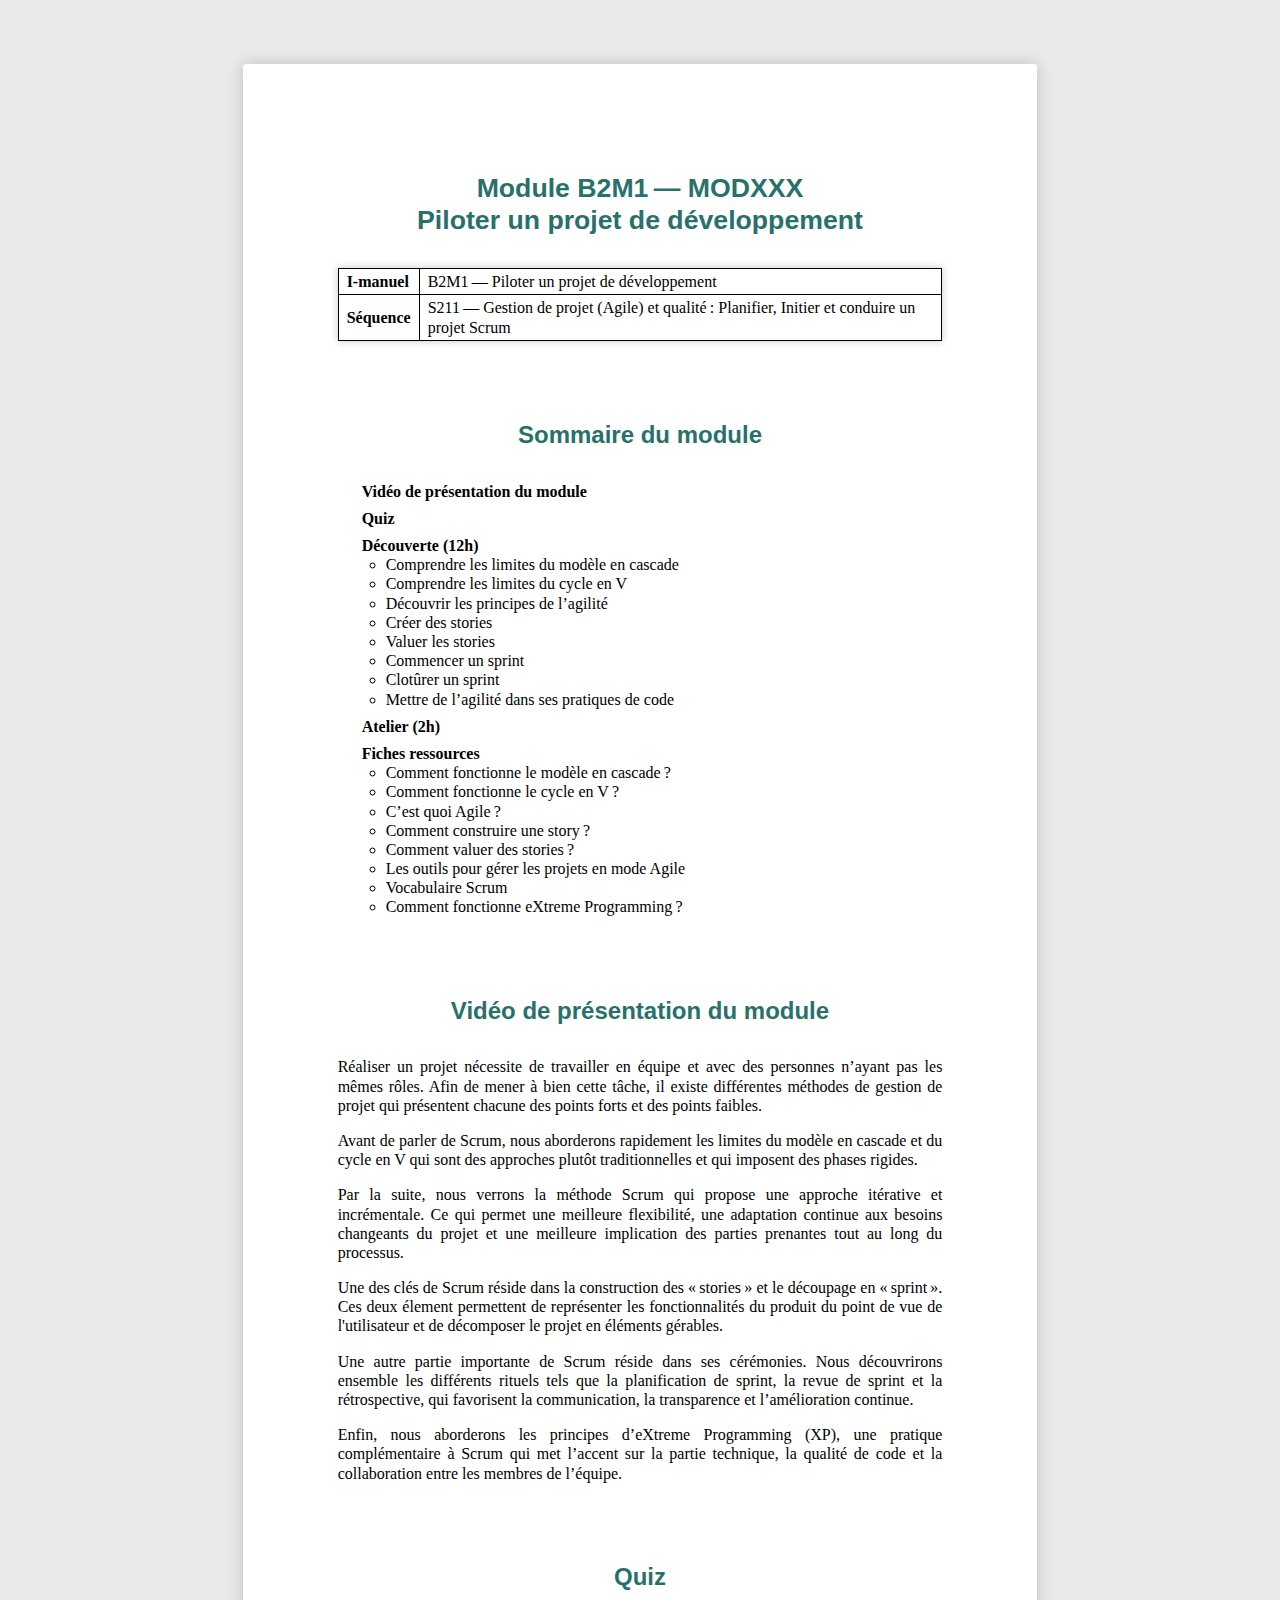
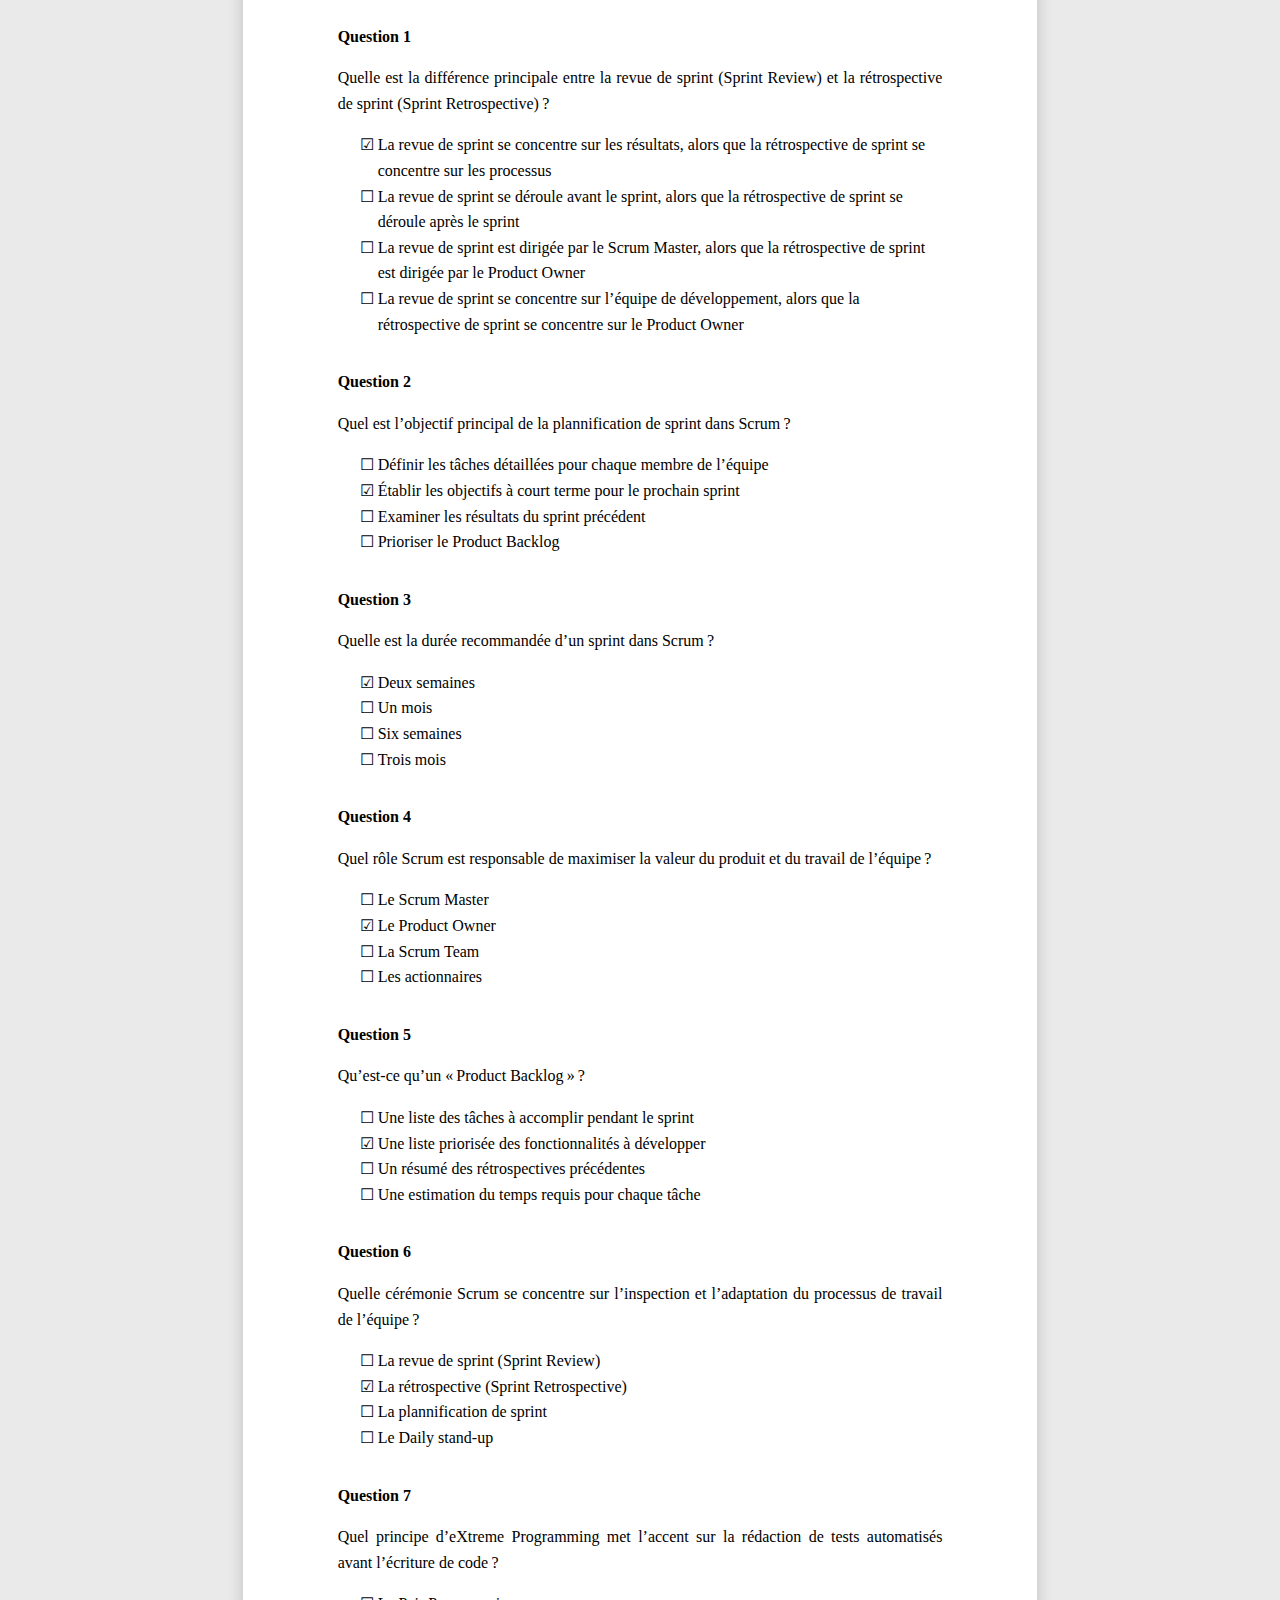
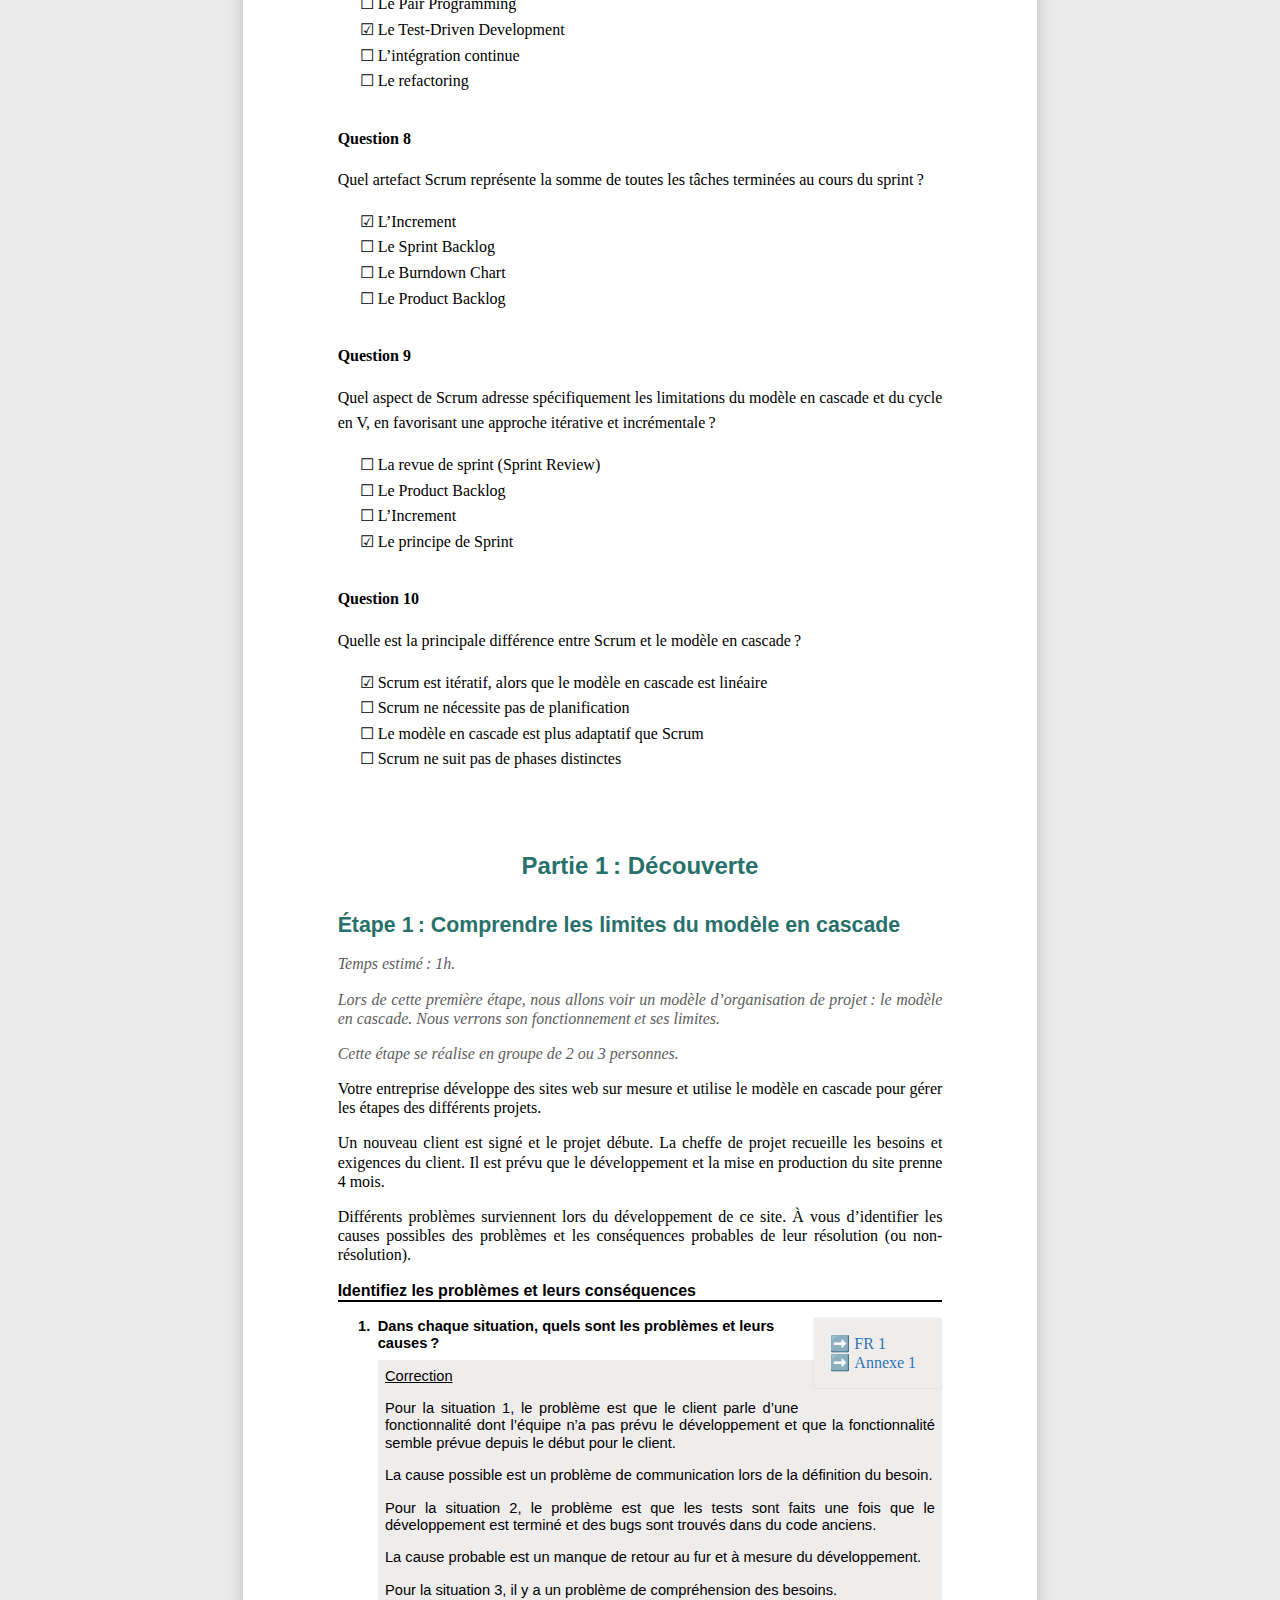
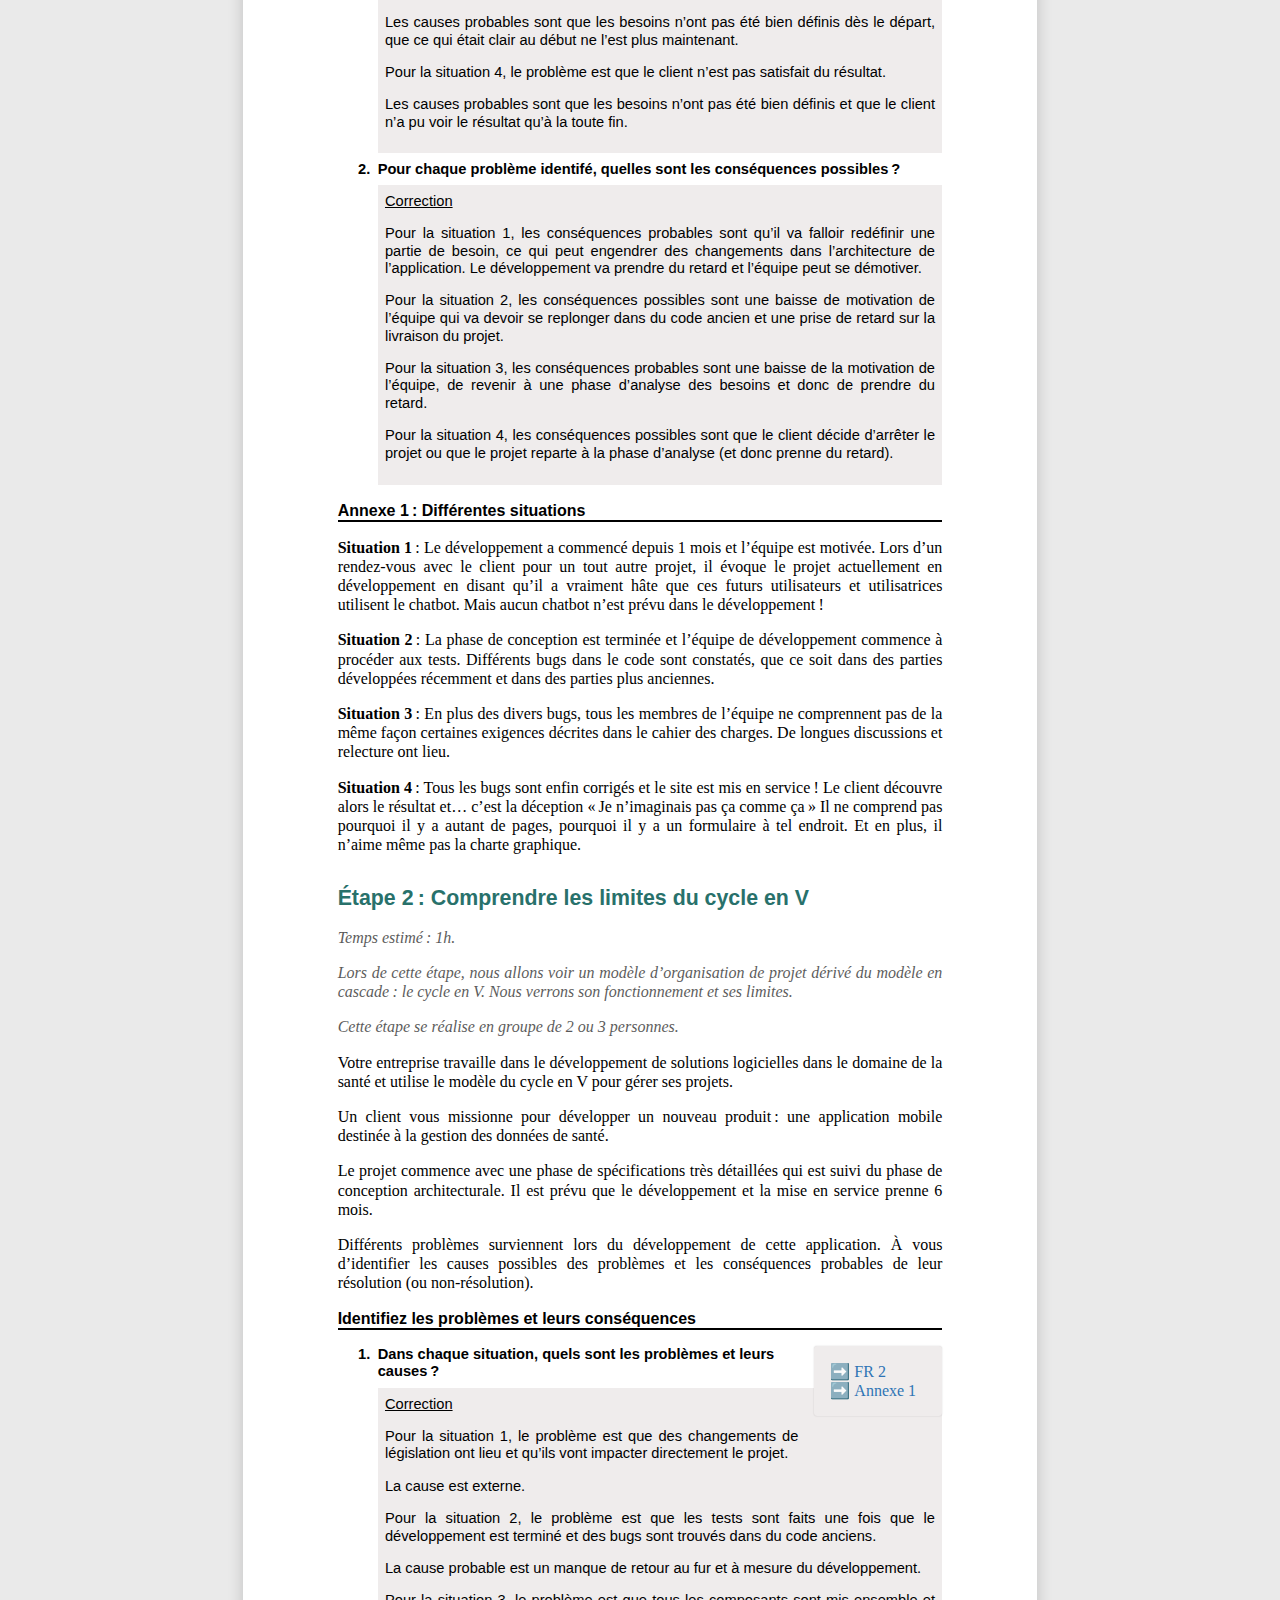
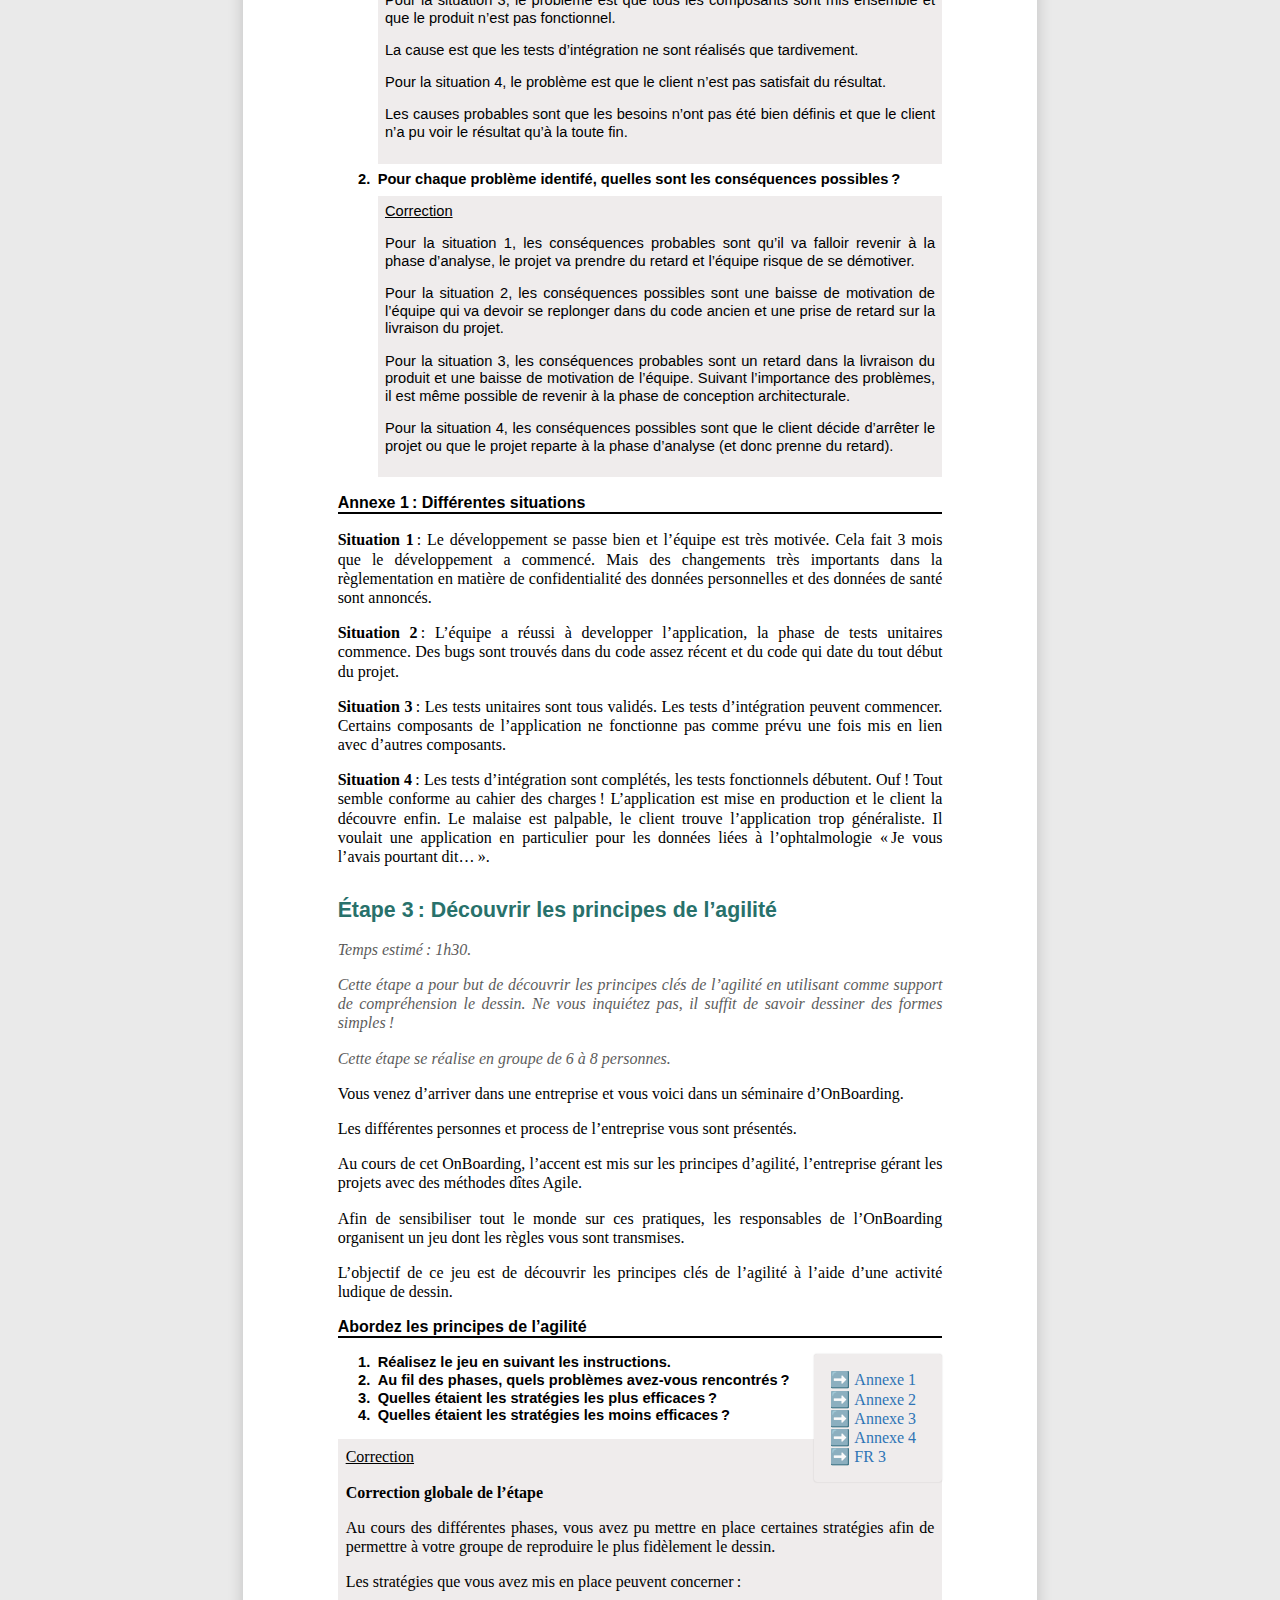
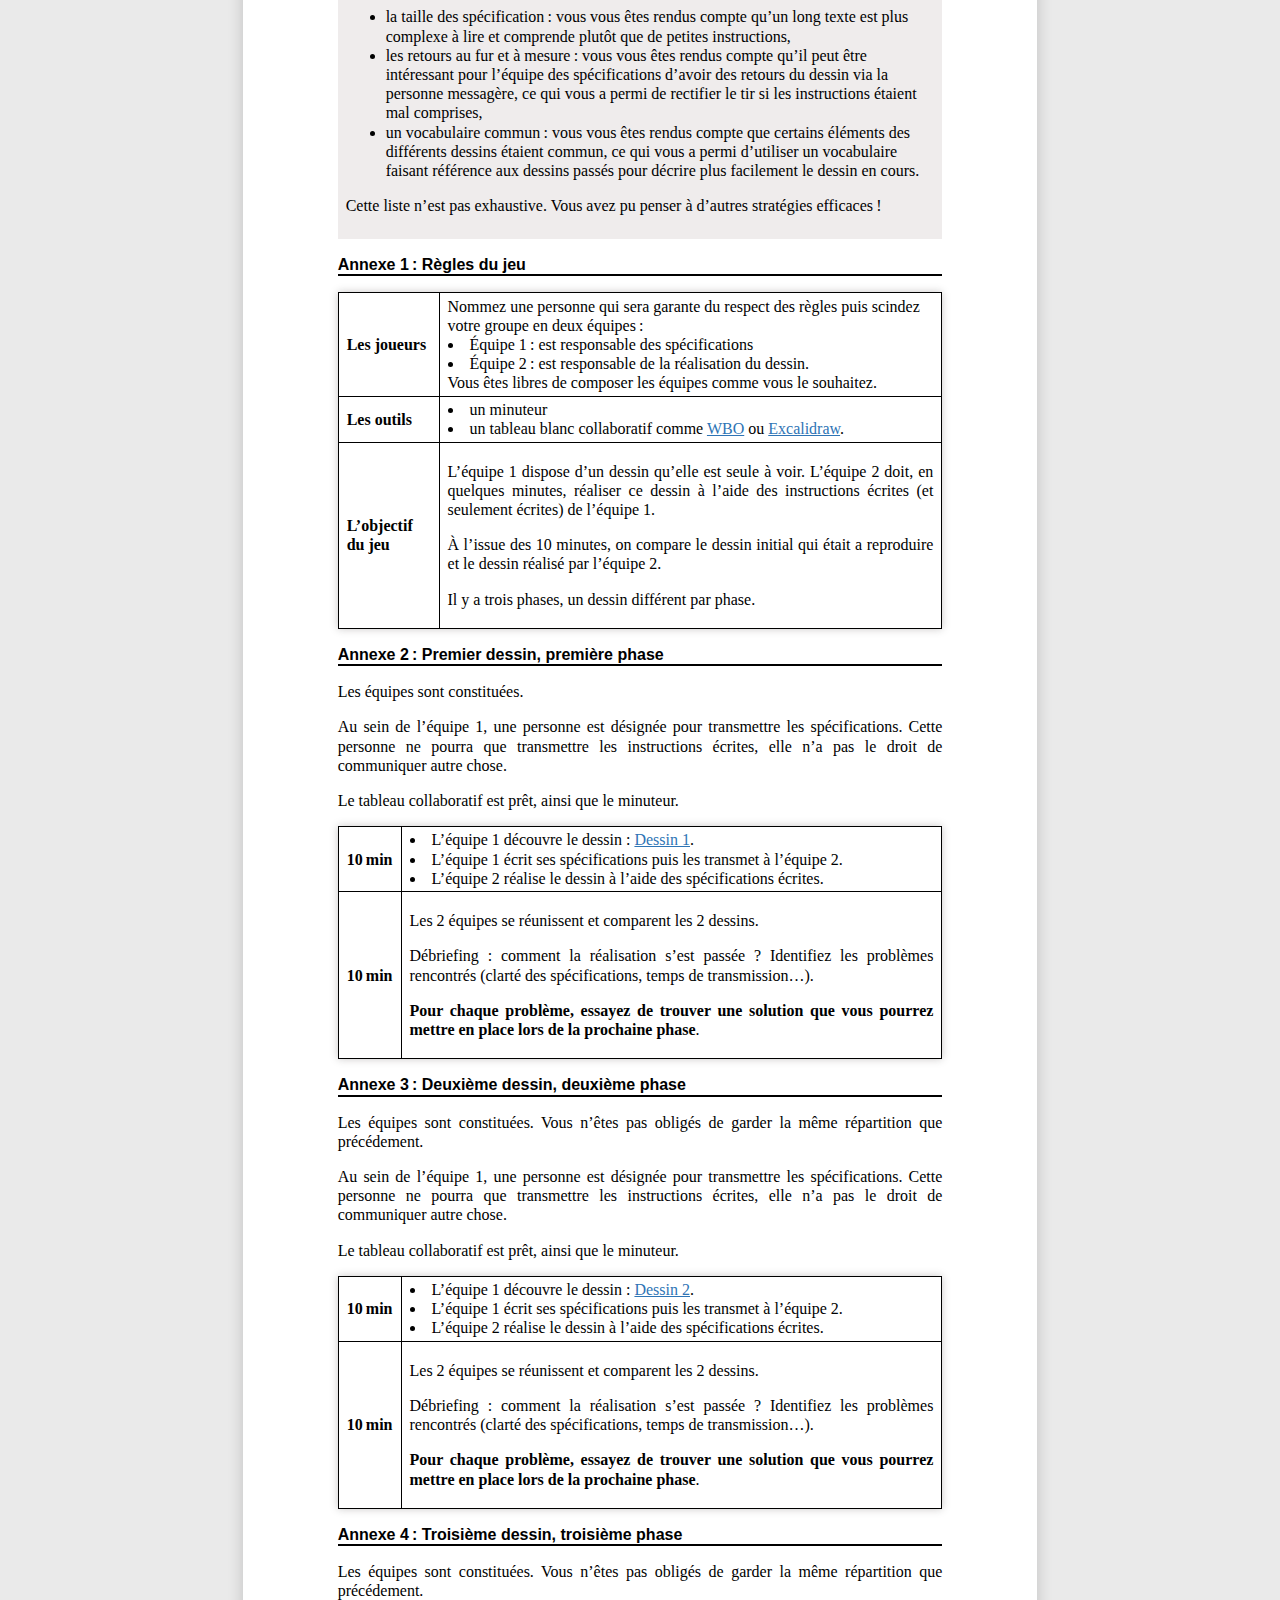
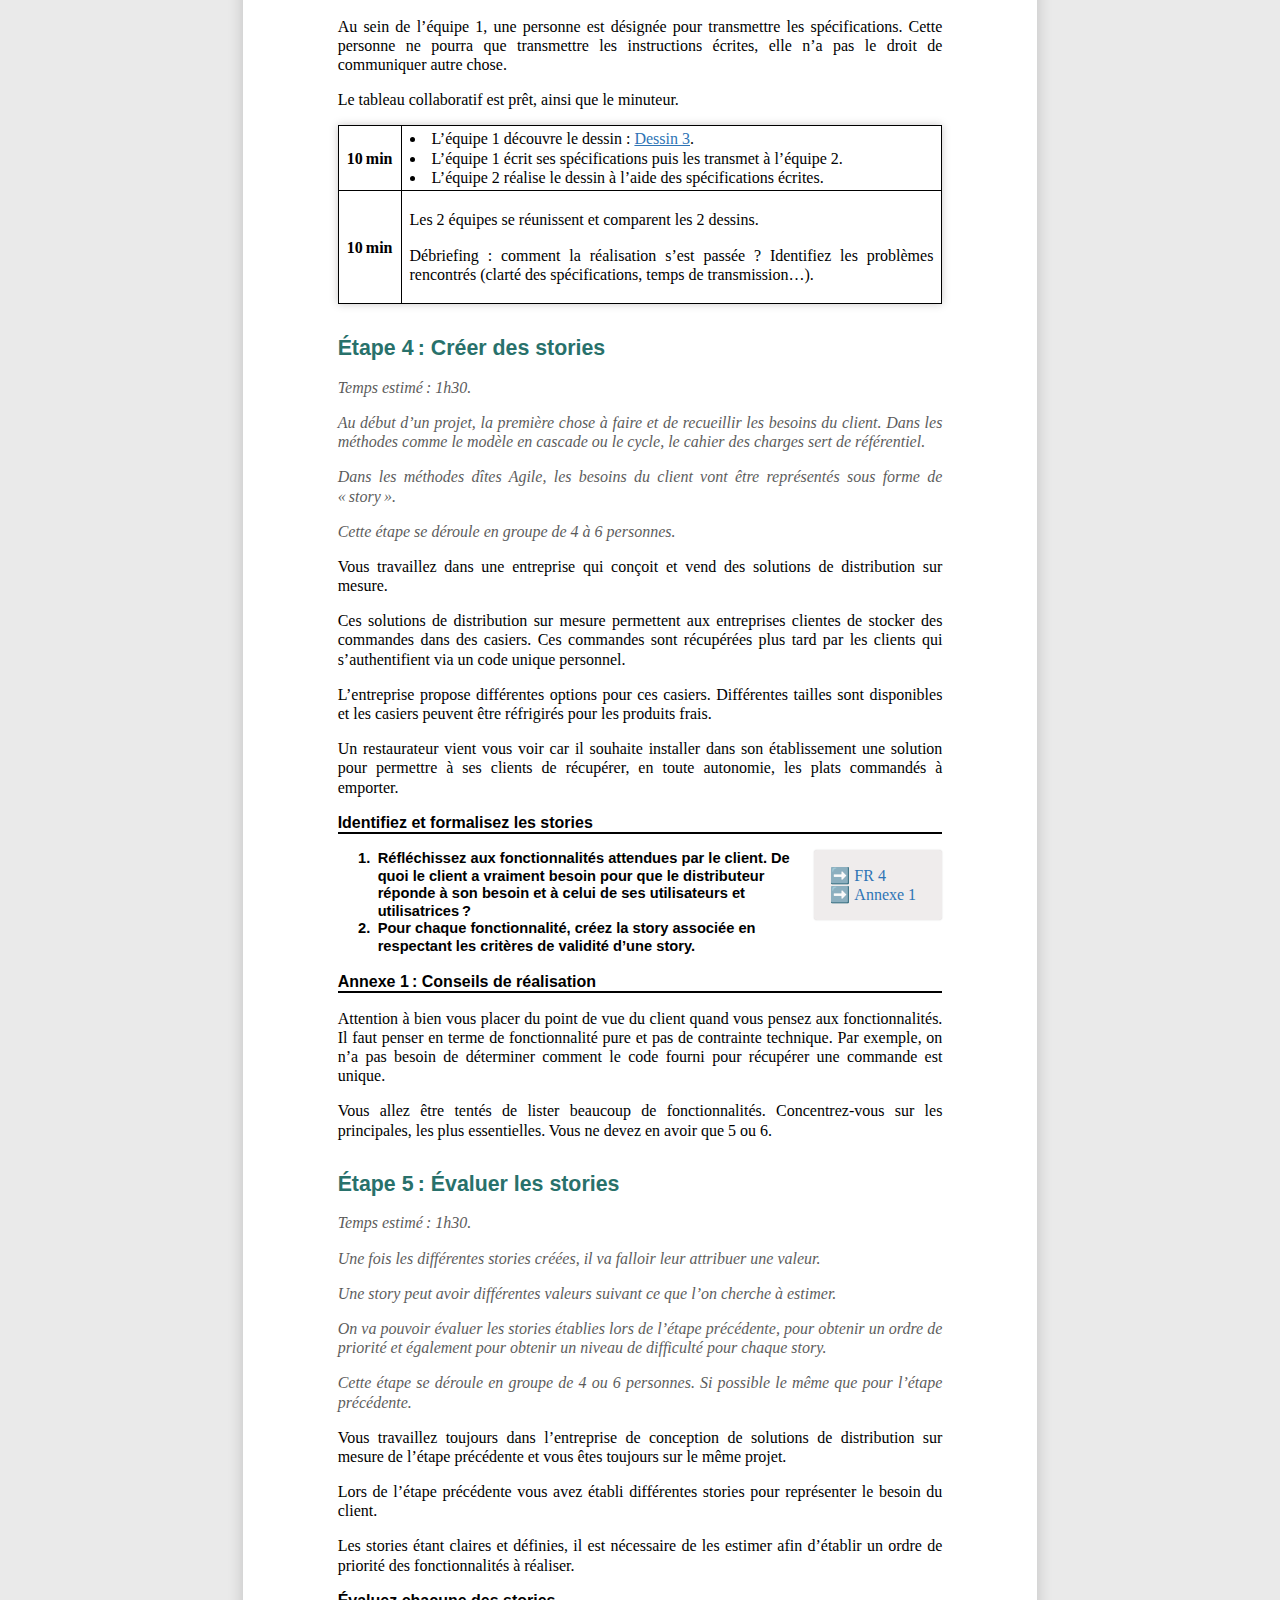
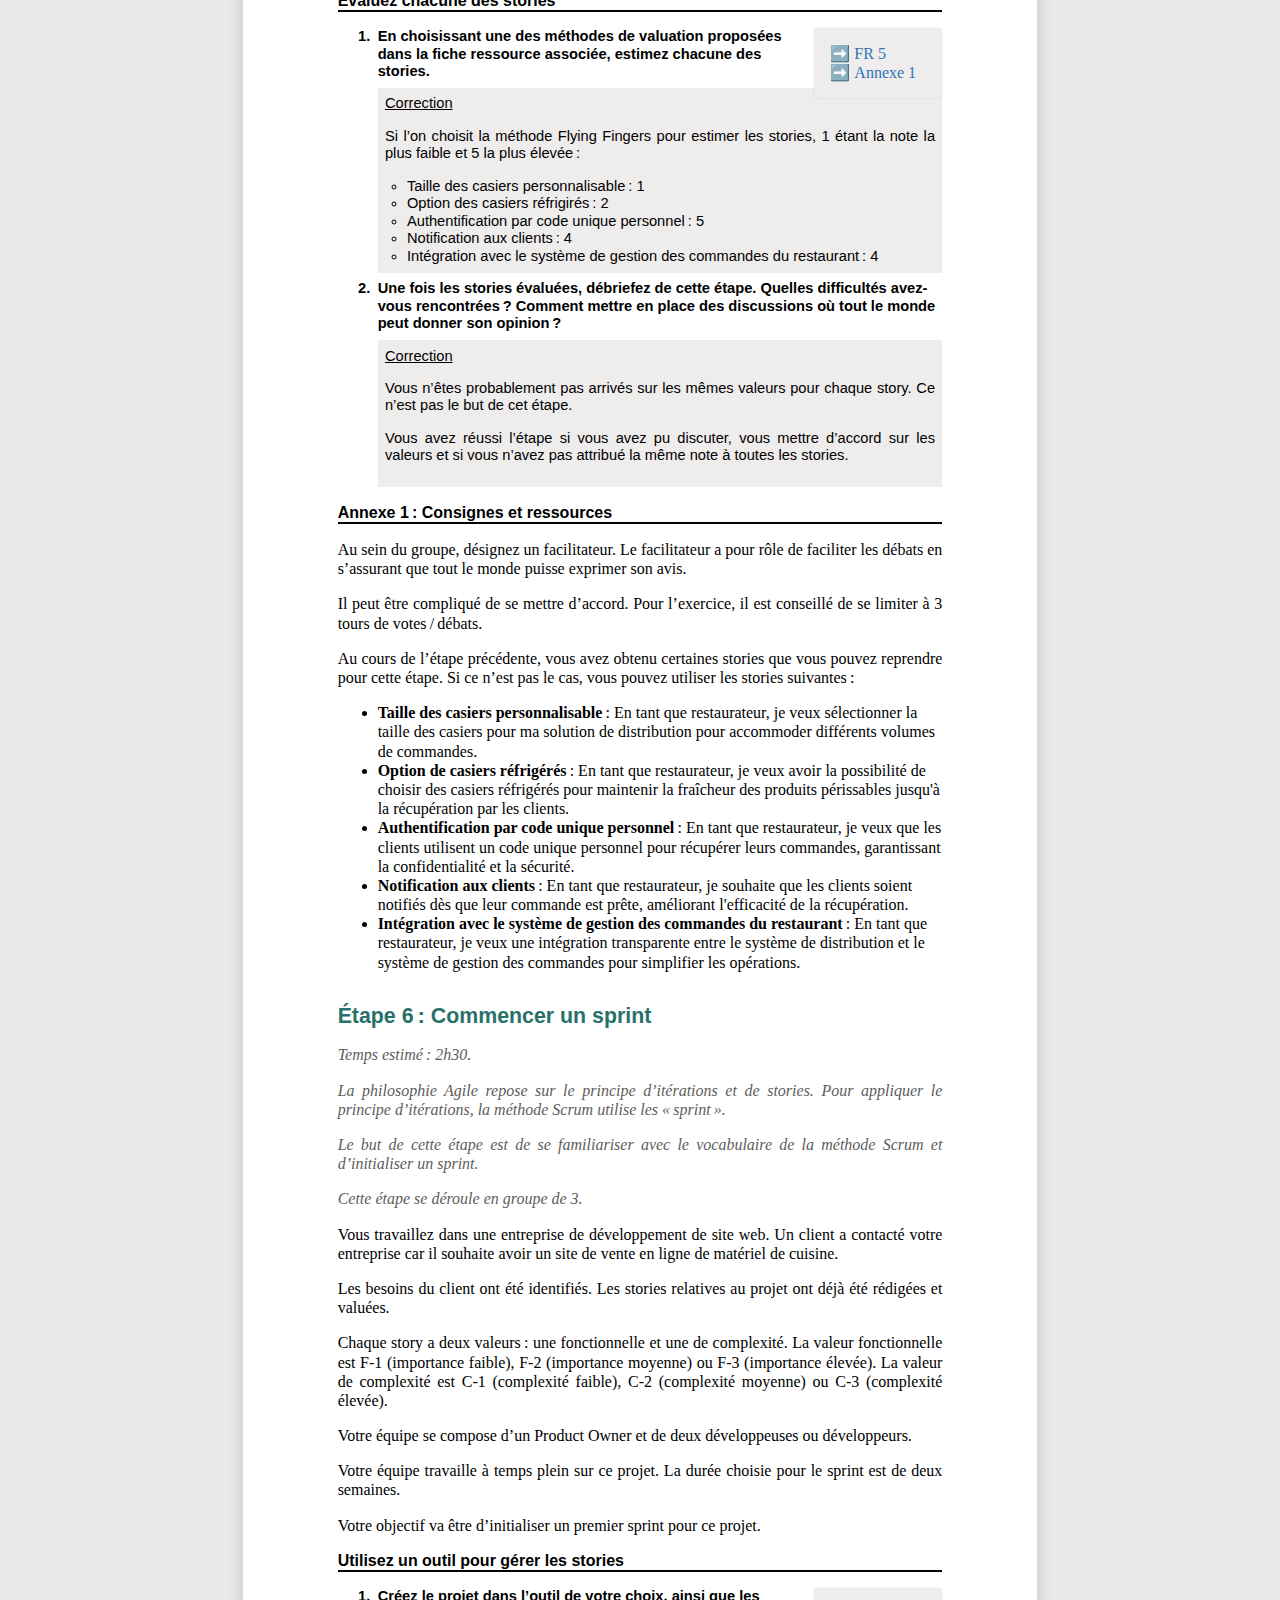
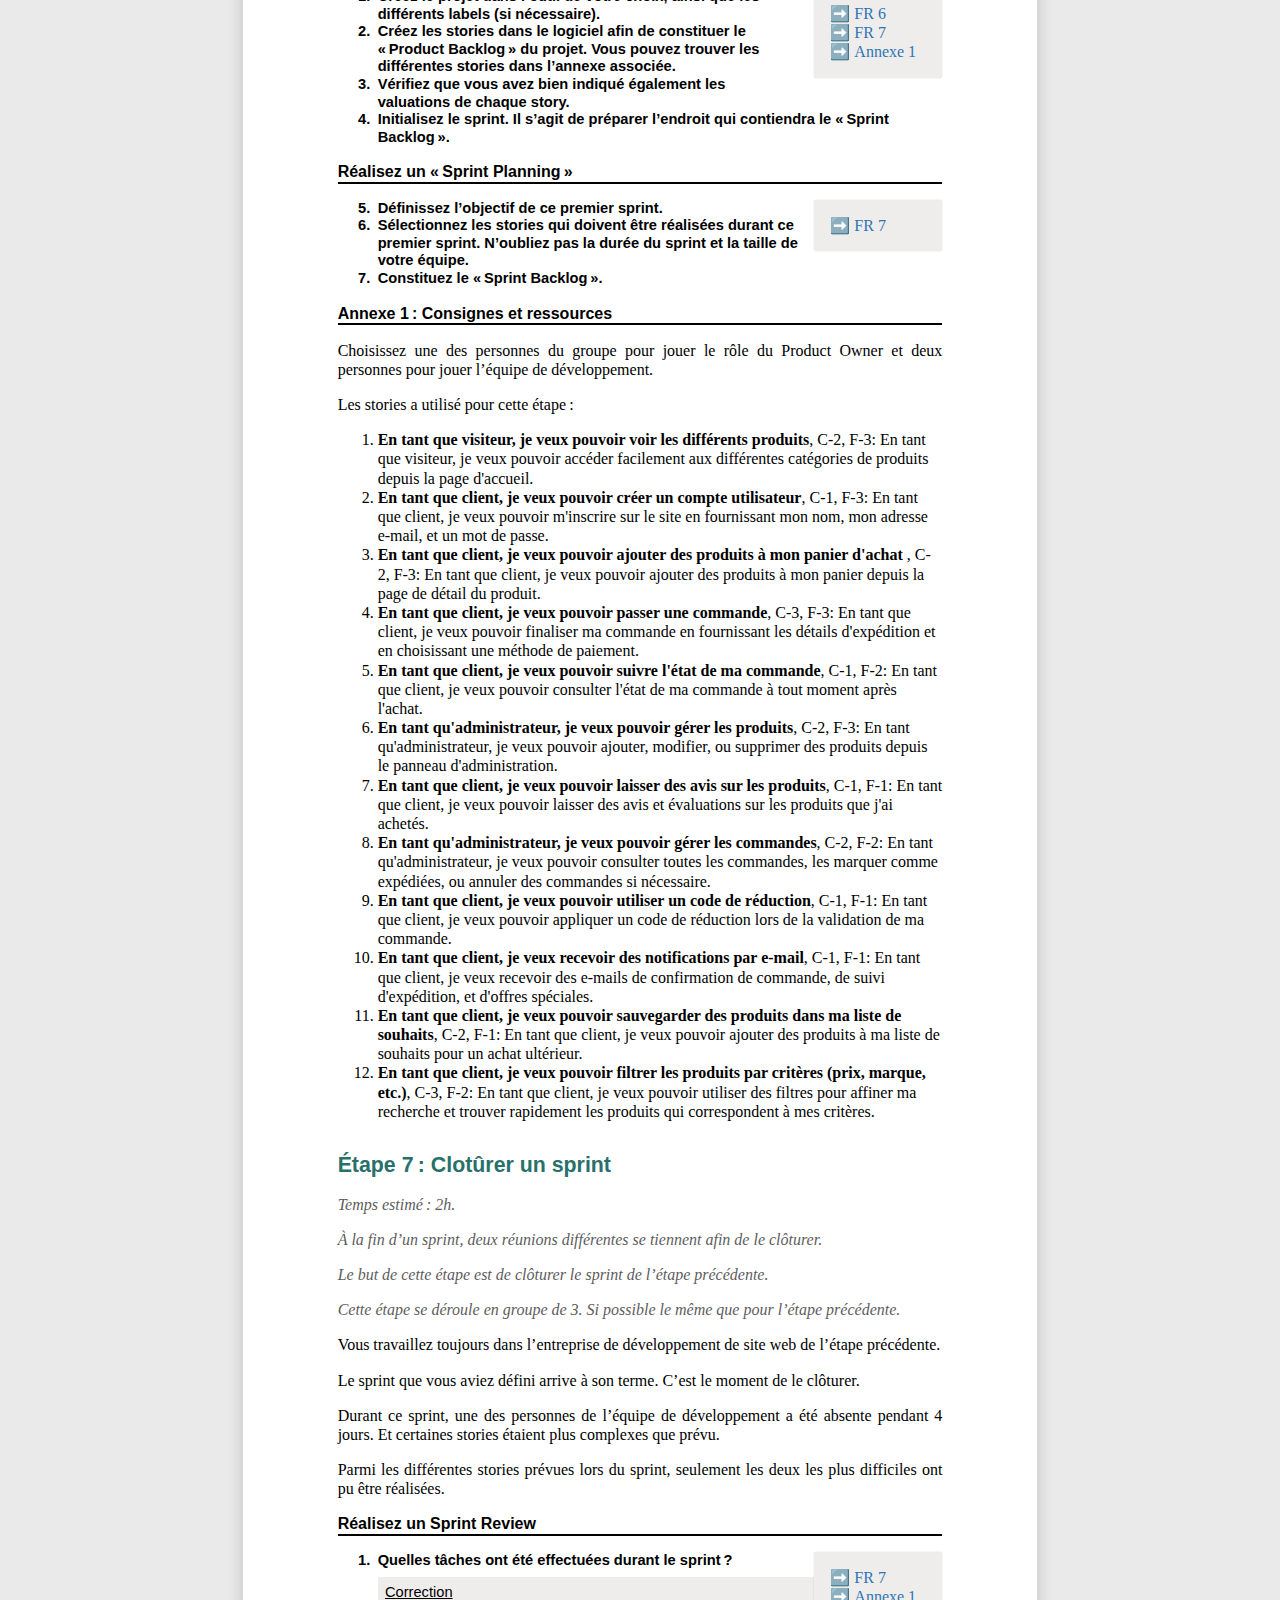
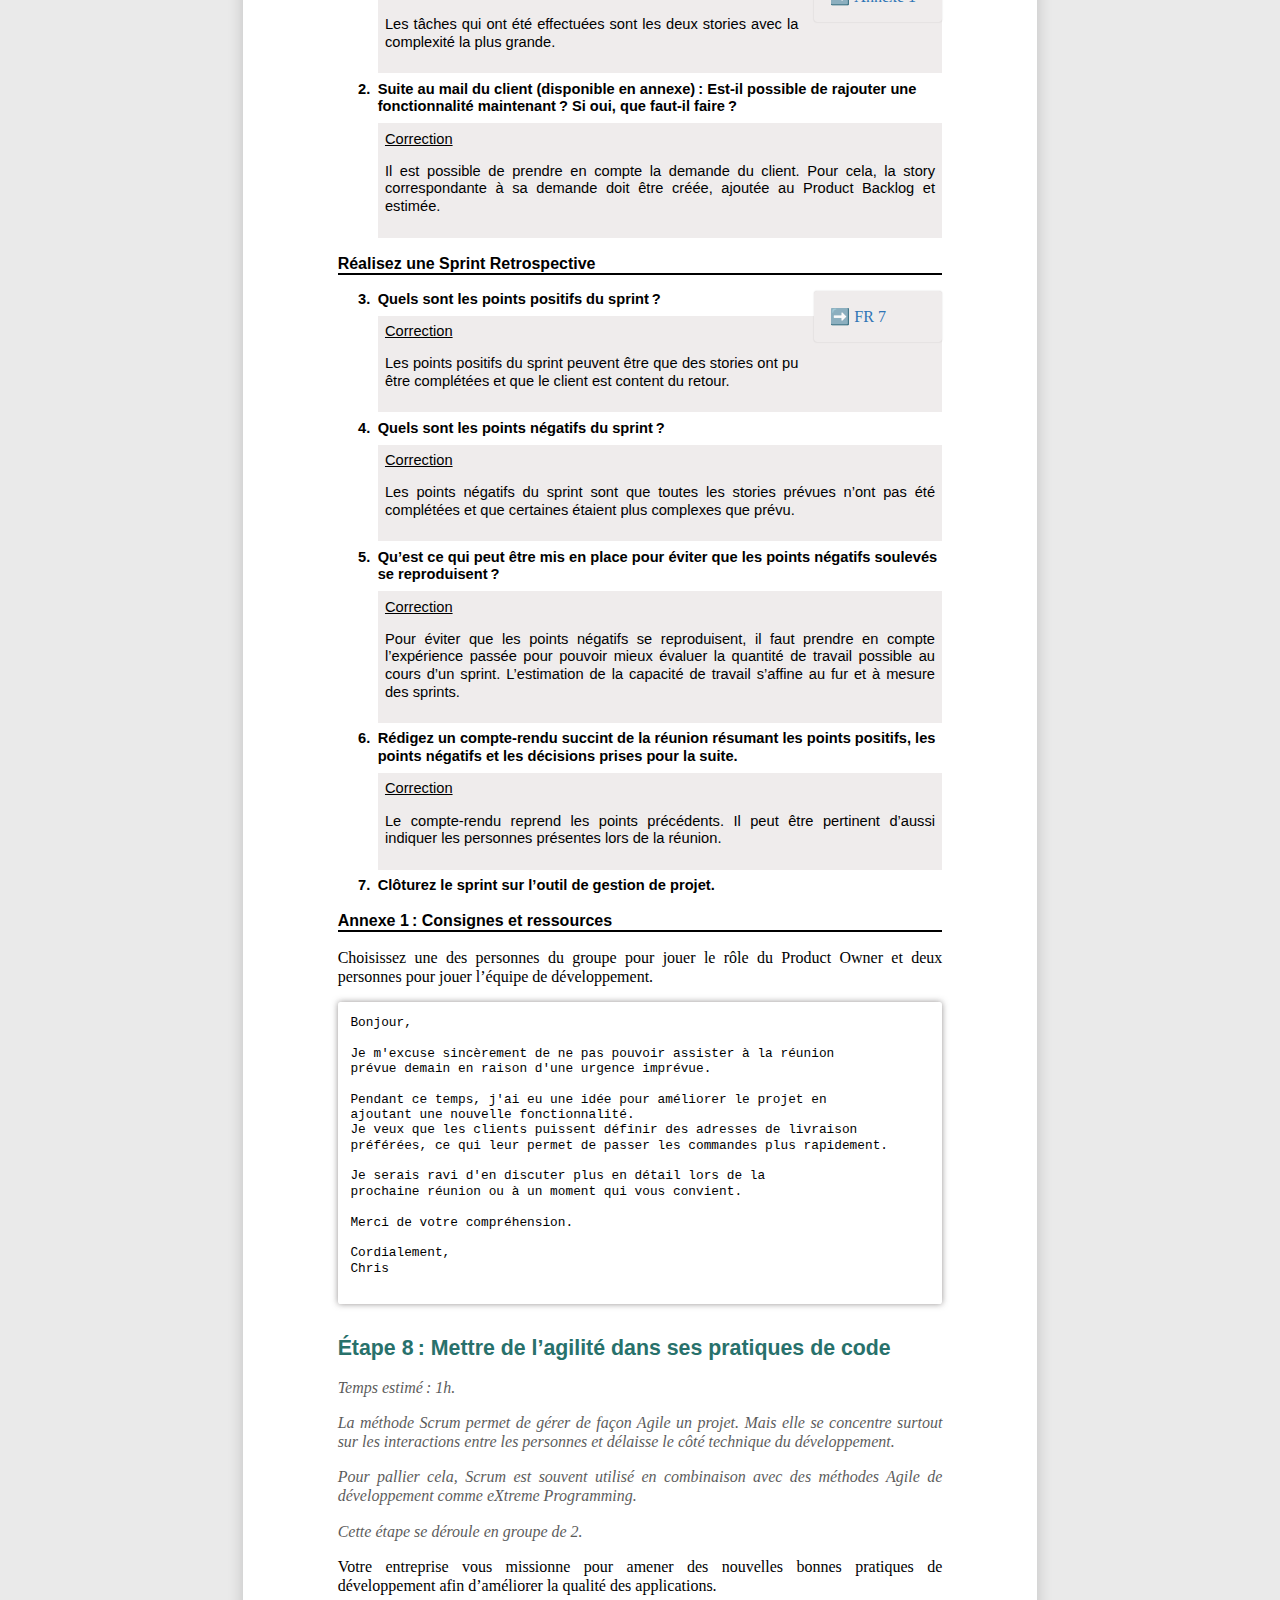
==== commit c1121c76: "Corrections de coquilles et ajout de détail sur les valeurs agile" ====
--- a/agile/index.html
+++ b/agile/index.html
@@ -616,7 +616,8 @@
                 <tr>
                   <th>Les joueurs</th>
                   <td>
-                    Scindez votre groupe en deux équipes :
+                    Nommez une personne qui sera garante du respect des règles puis
+                    scindez votre groupe en deux équipes :
                     <ul>
                       <li>Équipe 1 : est responsable des spécifications</li>
                       <li>Équipe 2 : est responsable de la réalisation
@@ -1064,8 +1065,7 @@
               <li>
                 Créez les stories dans le logiciel afin de
                 constituer le « Product Backlog » du projet.
-                Vous pouvez trouver les différentes stories dans la fiche
-                de ressources associée.
+                Vous pouvez trouver les différentes stories dans l’annexe associée.
               </li>
               <li>
                 Vérifiez que vous avez bien indiqué également les
@@ -1737,8 +1737,9 @@
             Aussi, le projet n’est montré au client qu’à la toute fin. Ce qui fait que si
             certains besoins n’ont pas été bien compris initialement, <strong>une partie du
             produit peut être remise en question</strong>. On repart alors dans une phase d’exigences,
-            d’analyse, etc… <strong>Le projet prend alors du retard, et il est plus compliqué
-            de maintenir l’équipe de développement dans un état positif</strong>.
+            d’analyse, etc… <strong>Revenir sur les étapes précédentes entraine donc du
+            retard sur le projet et un certain stress sur l’équipe de développement. Il est alors plus compliqué
+            de maintenir cette dernière dans un état positif</strong>.
           </p>
           <p>
             Des évolutions de ce modèle existe, comme par exemple le cycle en V.
@@ -1831,6 +1832,27 @@
             projet, d’avoir des individus qui sachent communiquer entre eux.
           </p>
           <p>
+            De la même manière pour la seconde valeur, avoir une documentation est important, que
+            ce soit une documentation à destination de l’équipe de développement ou
+            une documentation à destination des utilisateurs et utilisatrices. Cependant,
+            avant d’avoir cette documentation complète, il est mieux d’avoir un logiciel qui fonctionne.
+          </p>
+          <p>
+            Pour la troisième valeur, la négociation est une partie non négligeable, au niveau
+            du prix, des dates, des fonctionnalités… Mais être capable de collaborer avec les clients et
+            de les faire participer à la construction des produits est beaucoup plus intéressant car
+            à travers tous les échanges, il est plus facile de comprendre les besoins et donc
+            de réaliser un produit de qualité et réellement utile.
+          </p>
+          <p>
+            Ensuite, pour la dernière valeur, savoir plannifier les réalisations, connaître l’ordre
+            des tâches est important pour arriver à l’objectif, cependant, être capable d’accepter
+            un changement et d’adapter son plan en fonction est encore plus important.
+            En voulant à tout prix rester sur un plan initial, on risque de passer à côté
+            d’un besoin et cela conduit à créer des produits qui ne répondent plus vraiment
+            aux besoins des clients.
+          </p>
+          <p>
             Enfin, on retrouve dans les principes du Manifeste les notions d’<strong>itérations,
             de retours réguliers, de démonstration régulières et de collaboration</strong>
             (dans les équipes et avec le client).
@@ -2009,7 +2031,7 @@
           </p>
           <p>
             Ça peut être les valeurs de cartes de jeu, auquel cas la
-            méthode va s’appeler « Planning Poker » (le terme peut se
+            méthode va s’appeler « <a href="https://www.slideshare.net/faimetti/planning-poker-v11fr">Planning Poker</a> » (le terme peut se
             trouver même quand ce ne sont pas des valeurs de cartes).
             Ça peut être les valeurs de tailles de t-shirt, d’un
             nombre de doigts (la méthode s’appelle alors « Flying Finger »)…
@@ -2090,8 +2112,12 @@
           </p>
           <p>
             Afin de pouvoir labéliser les stories, il faut que des labels
-            existent. Pour cela, allez dans <code>Manage / Labels</code> et
-            créez les différents labels nécessaires.
+            existent. Les labels sont des sortes de tags qui vont servir à rassembler et identifier
+            les stories.
+          </p>
+          <p>
+            Pour créer les différents labels et pouvoir les utiliser par la suite,
+            allez dans <code>Manage / Labels</code> et créez les différents labels nécessaires.
           </p>
           <figure>
             <figcaption>Création d’un label dans un projet GitLab</figcaption>
@@ -2151,7 +2177,8 @@
           <h4>L’équipe Scrum</h4>
           <p>
             L’équipe Scrum est composée de trois rôles distincts : le Scrum Master,
-            le Product Owner, les développeuses et développeurs.
+            le Product Owner et d’une équipe de développement (composée de développeuses, développeurs,
+            graphistes, designers…).
           </p>
           <p>
             La personne <strong>Scrum Master</strong> a pour missions de :
@@ -2173,7 +2200,7 @@
             Le Product Owner peut déléguer ses tâches, mais <strong>il en reste responsable</strong>.
           </p>
           <p>
-            Les <strong>développeuses et développeurs</strong> ont pour missions de :
+            L’<strong>équipe de développement</strong> a pour missions de :
           </p>
           <ul>
             <li>accomplissent les tâches nécessaires au sprint</li>
@@ -2198,7 +2225,7 @@
             Un sprint dure généralement entre 2 et 4 semaines.
           </p>
           <p>
-            Le premier évènement qui débute un sprint est le <strong>Sprint Plannig</strong>.
+            Le premier évènement qui débute un sprint est le <strong>Sprint Planning</strong>.
             Le Sprint Planning permet de :
           </p>
           <ul>
@@ -2207,7 +2234,7 @@
             <li>définir le Sprint Backlog.</li>
           </ul>
           <p>
-            Toute l’équipe Scrum prend par à cet évènement. Il peut durer
+            Toute l’équipe Scrum prend part à cet évènement. Il peut durer
             au maximun 8 heures.
           </p>
           <p>
@@ -2302,7 +2329,7 @@
           </p>
           <p>
             Elle met l’accent sur l’excellence et la qualité technique et
-            définit aussi des concepts permettant amener de la qualité
+            définit aussi des concepts permettant d’amener de la qualité
             dans le projet aussi d’un point de vue humain.
           </p>
 
@@ -2377,7 +2404,7 @@
             <li>Ne pas écrire plus de code que nécessaire pour faire passer le test correspondant</li>
           </ul>
           <p>
-            Écrivant des tests avant d’écrire le code d’une fonctionnalité permet
+            Écrire des tests avant d’écrire le code d’une fonctionnalité permet
             de définir clairement le fonctionnement attendu.
           </p>
           <p>
--- a/style.css
+++ b/style.css
@@ -108,6 +108,10 @@
   padding: 0;
 }
 
+li > pre {
+  margin-left: -40px;
+}
+
 figure {
   break-inside: avoid;
   margin: 1em;
@@ -147,6 +151,10 @@
   color: inherit;
 }
 
+figure.fichier pre:has(code) {
+  background: #111;
+}
+
 table {
   border-collapse: collapse;
   box-shadow: 0 0 0.5em #39323244;
@@ -177,6 +185,7 @@
 
 table ul {
   list-style-position: inside;
+  margin: 0;
   padding-left: 0;
 }
 
@@ -245,18 +254,18 @@
   counter-increment: partie;
 }
 
-#quiz > ul {
+[id^=quiz] > ul {
   counter-reset: question;
   line-height: 1.6;
   list-style: none;
   padding-left: 0;
 }
 
-#quiz > ul > li {
-  break-inside: avoid;
-}
-
-#quiz > ul > li::before {
+[id^=quiz] > ul > li {
+  break-inside: avoid;
+}
+
+[id^=quiz] > ul > li::before {
   content: "Question " counter(question);
   counter-increment: question;
   display: block;
@@ -264,11 +273,11 @@
   margin-top: 2em;
 }
 
-#quiz ul ul {
+[id^=quiz] ul ul {
   list-style: "☐ ";
 }
 
-#quiz ul ul li.correct {
+[id^=quiz] ul ul li.correct {
   list-style: "☑ ";
 }
 
@@ -356,13 +365,17 @@
 
 .correction {
   background: #efecec;
+  break-inside: avoid;
   margin: 0.5em 0;
+  font-weight: normal;
   padding: 0.5em;
 }
 
 .correction::before {
   content: "Correction";
   display: block;
+  margin-bottom: 0.5em;
+  text-decoration: underline;
 }
 
 .documents {
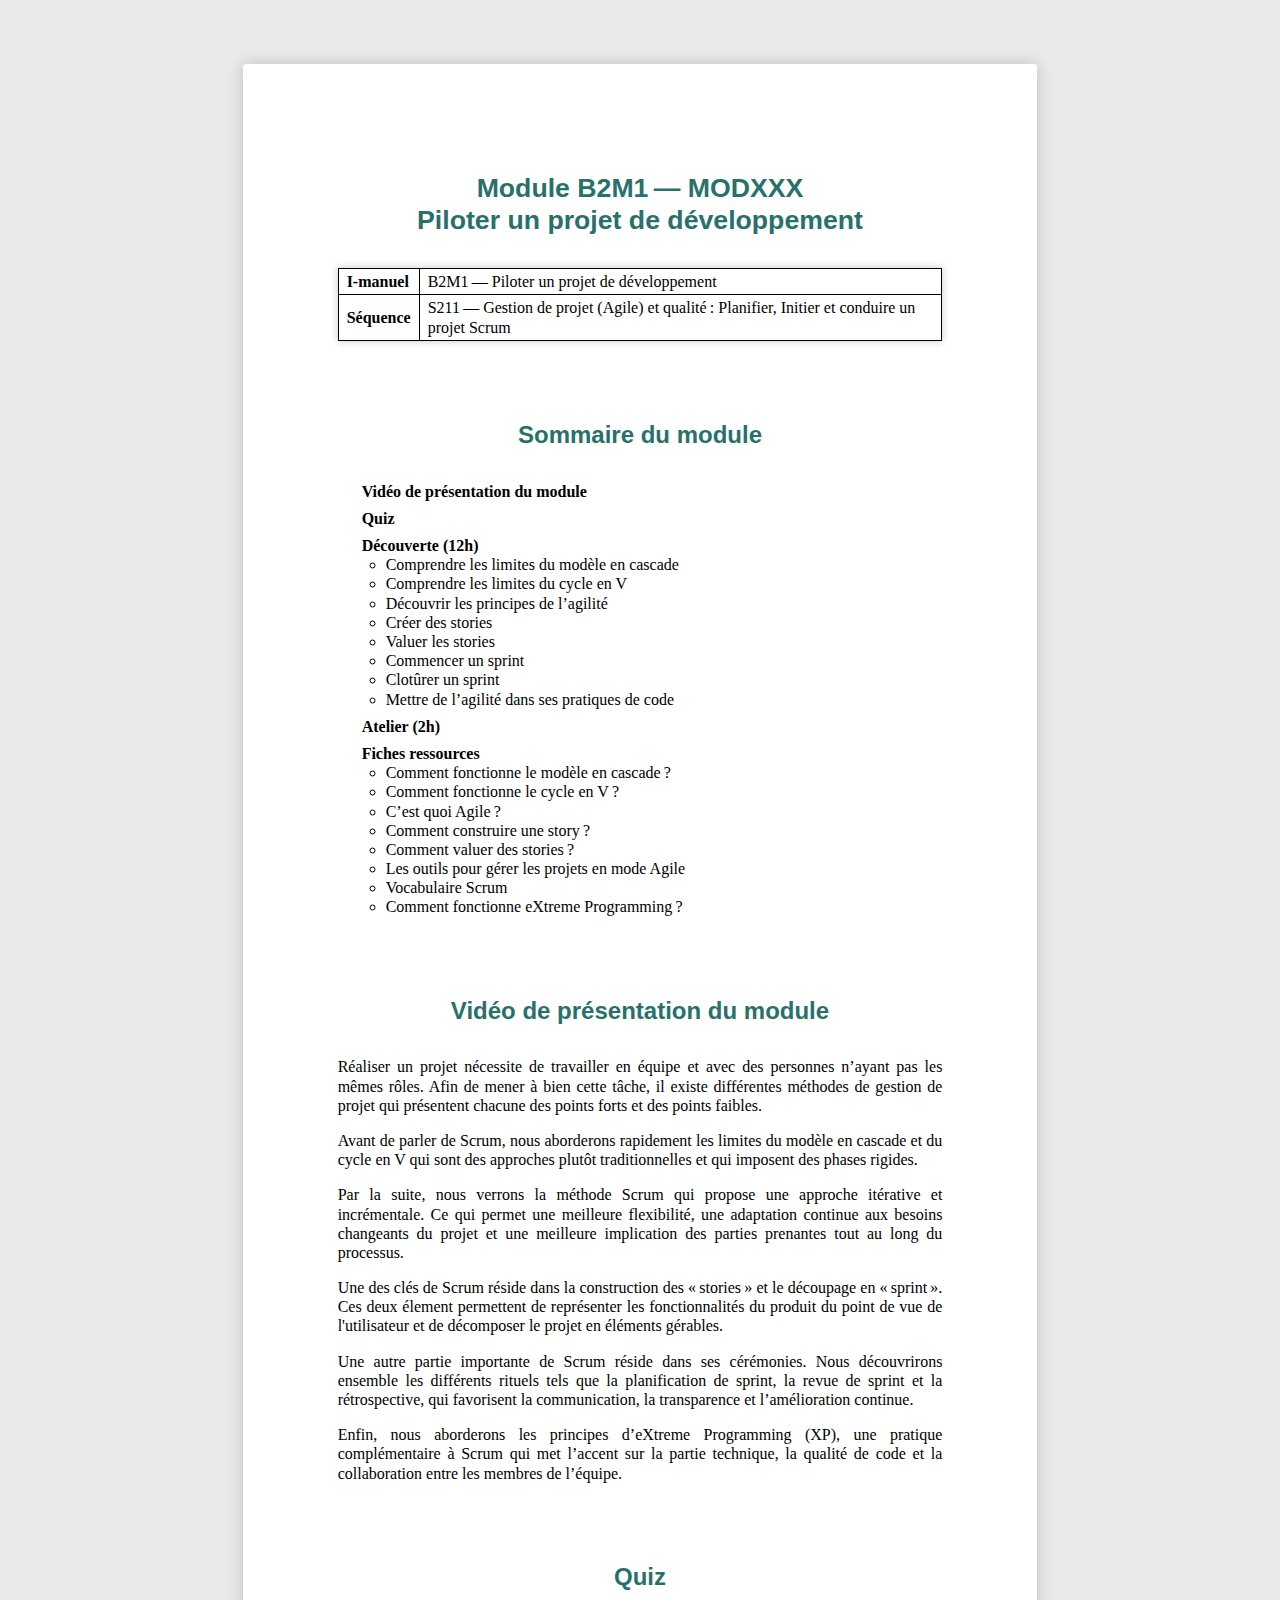
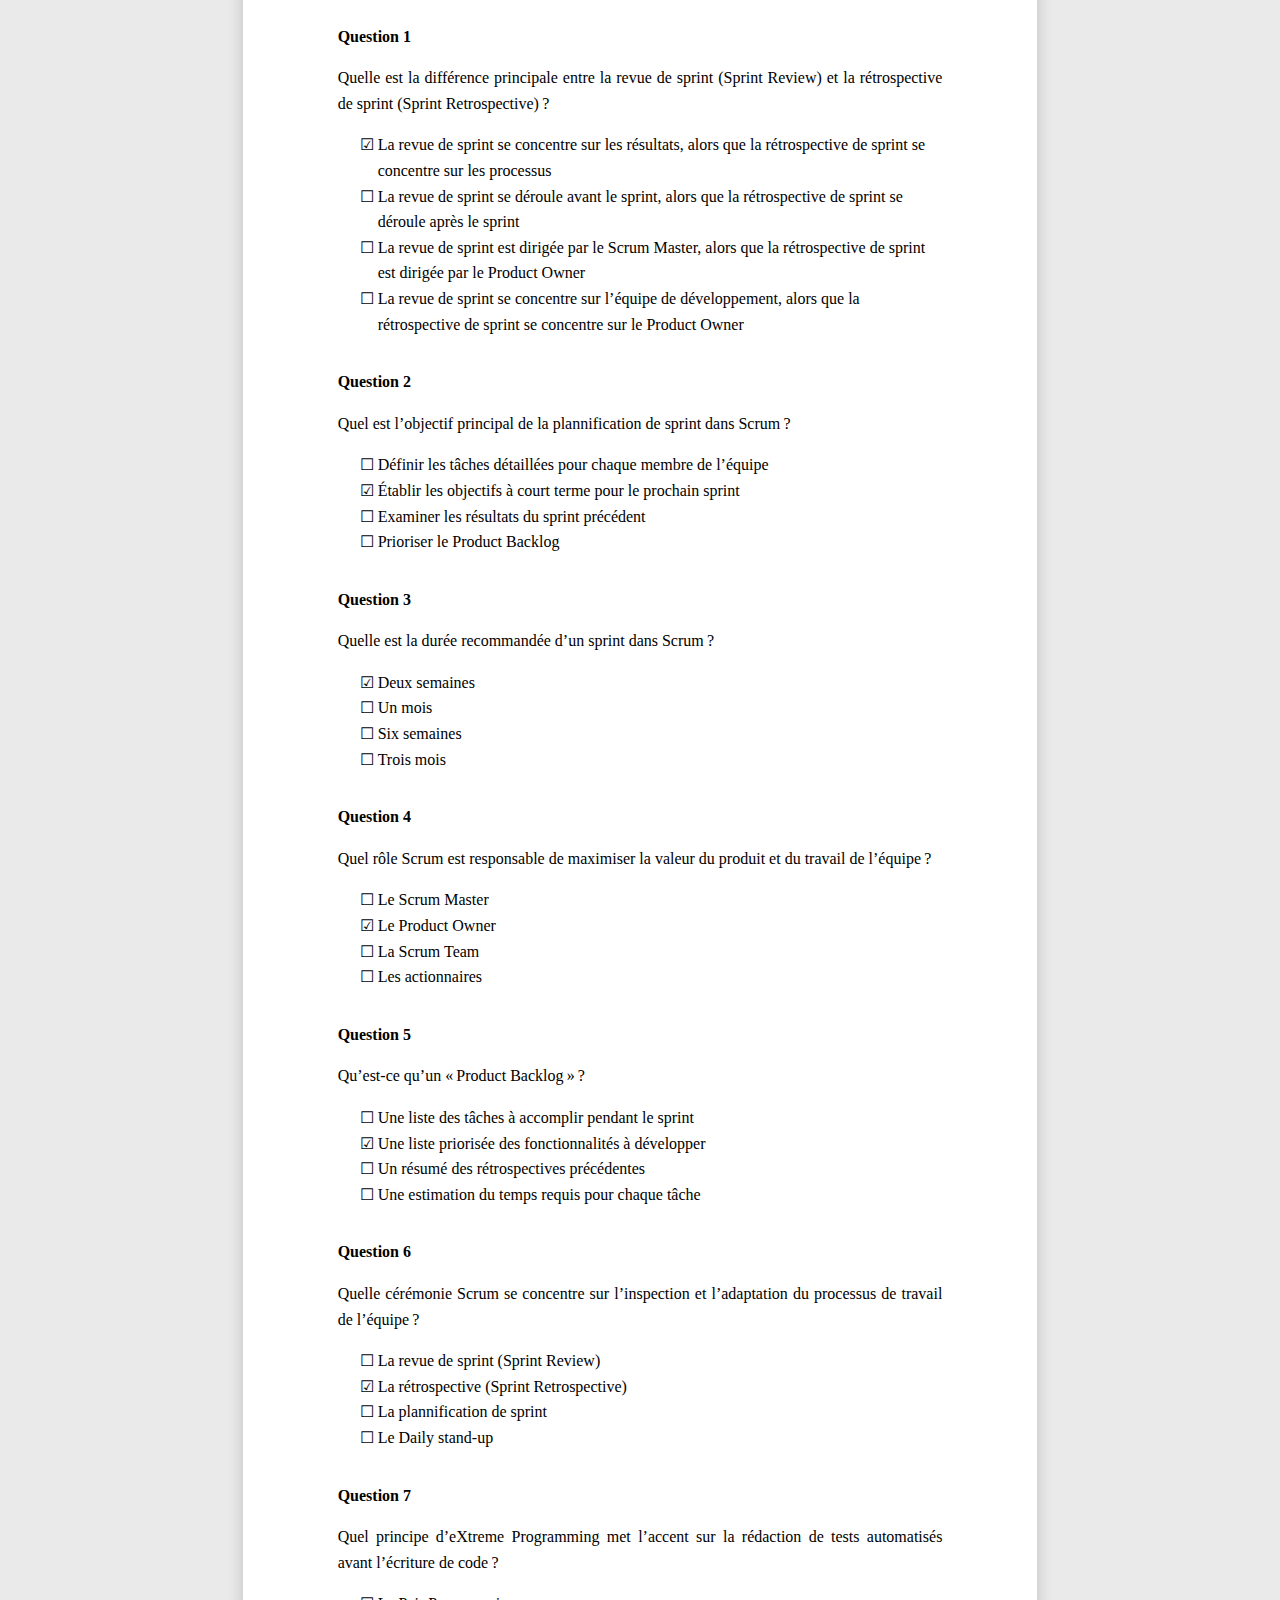
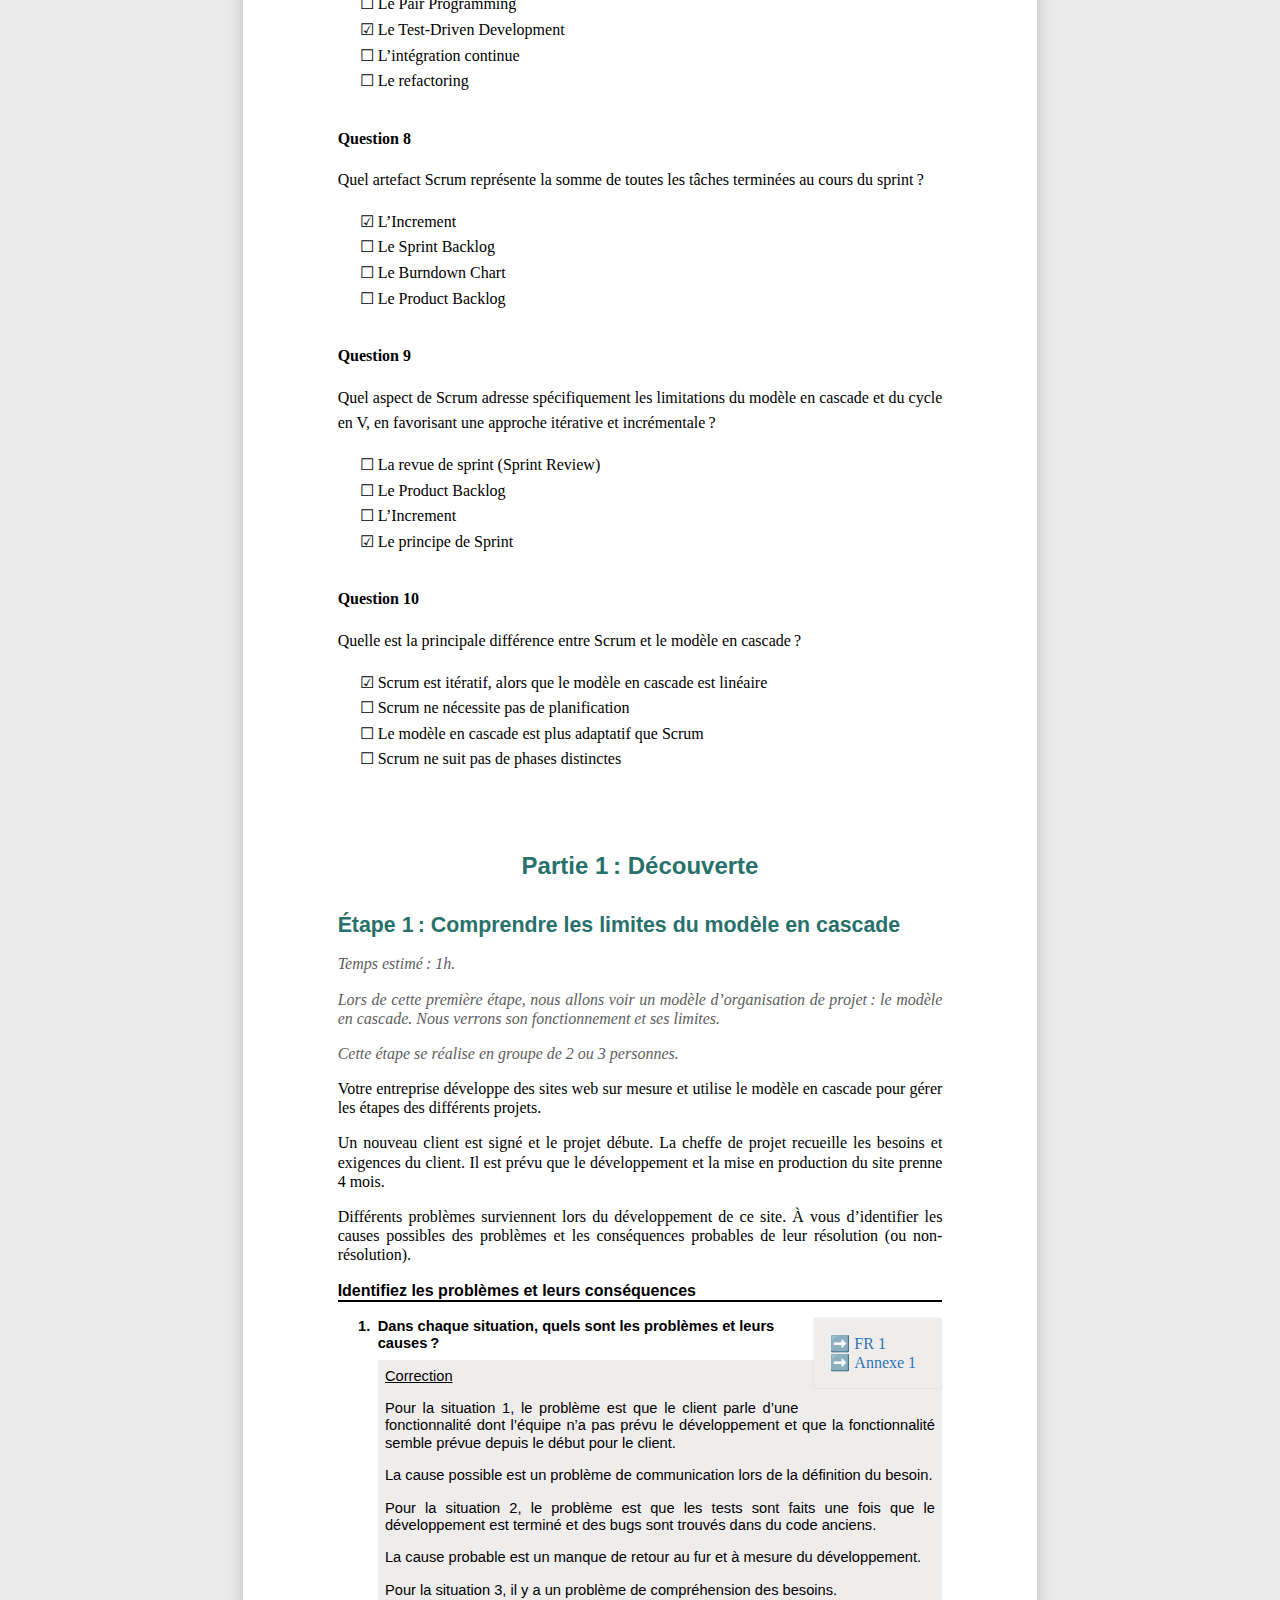
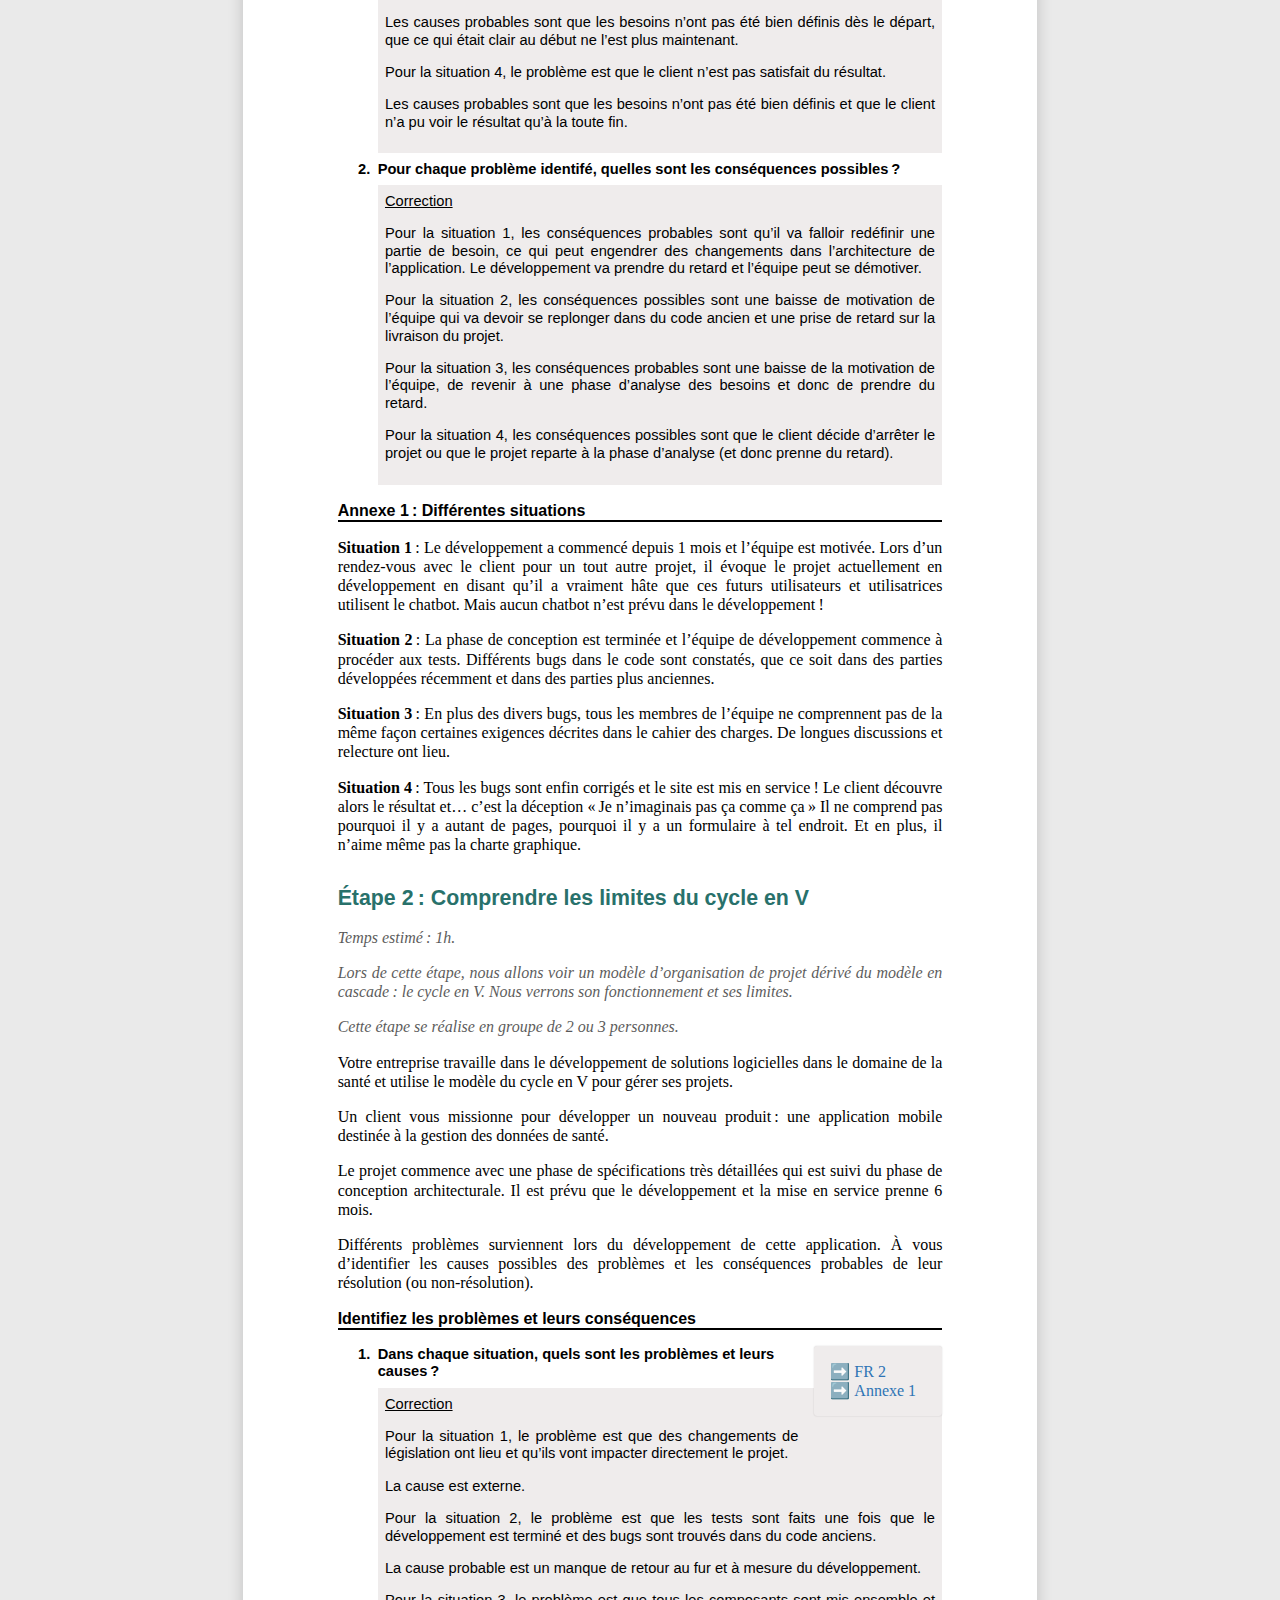
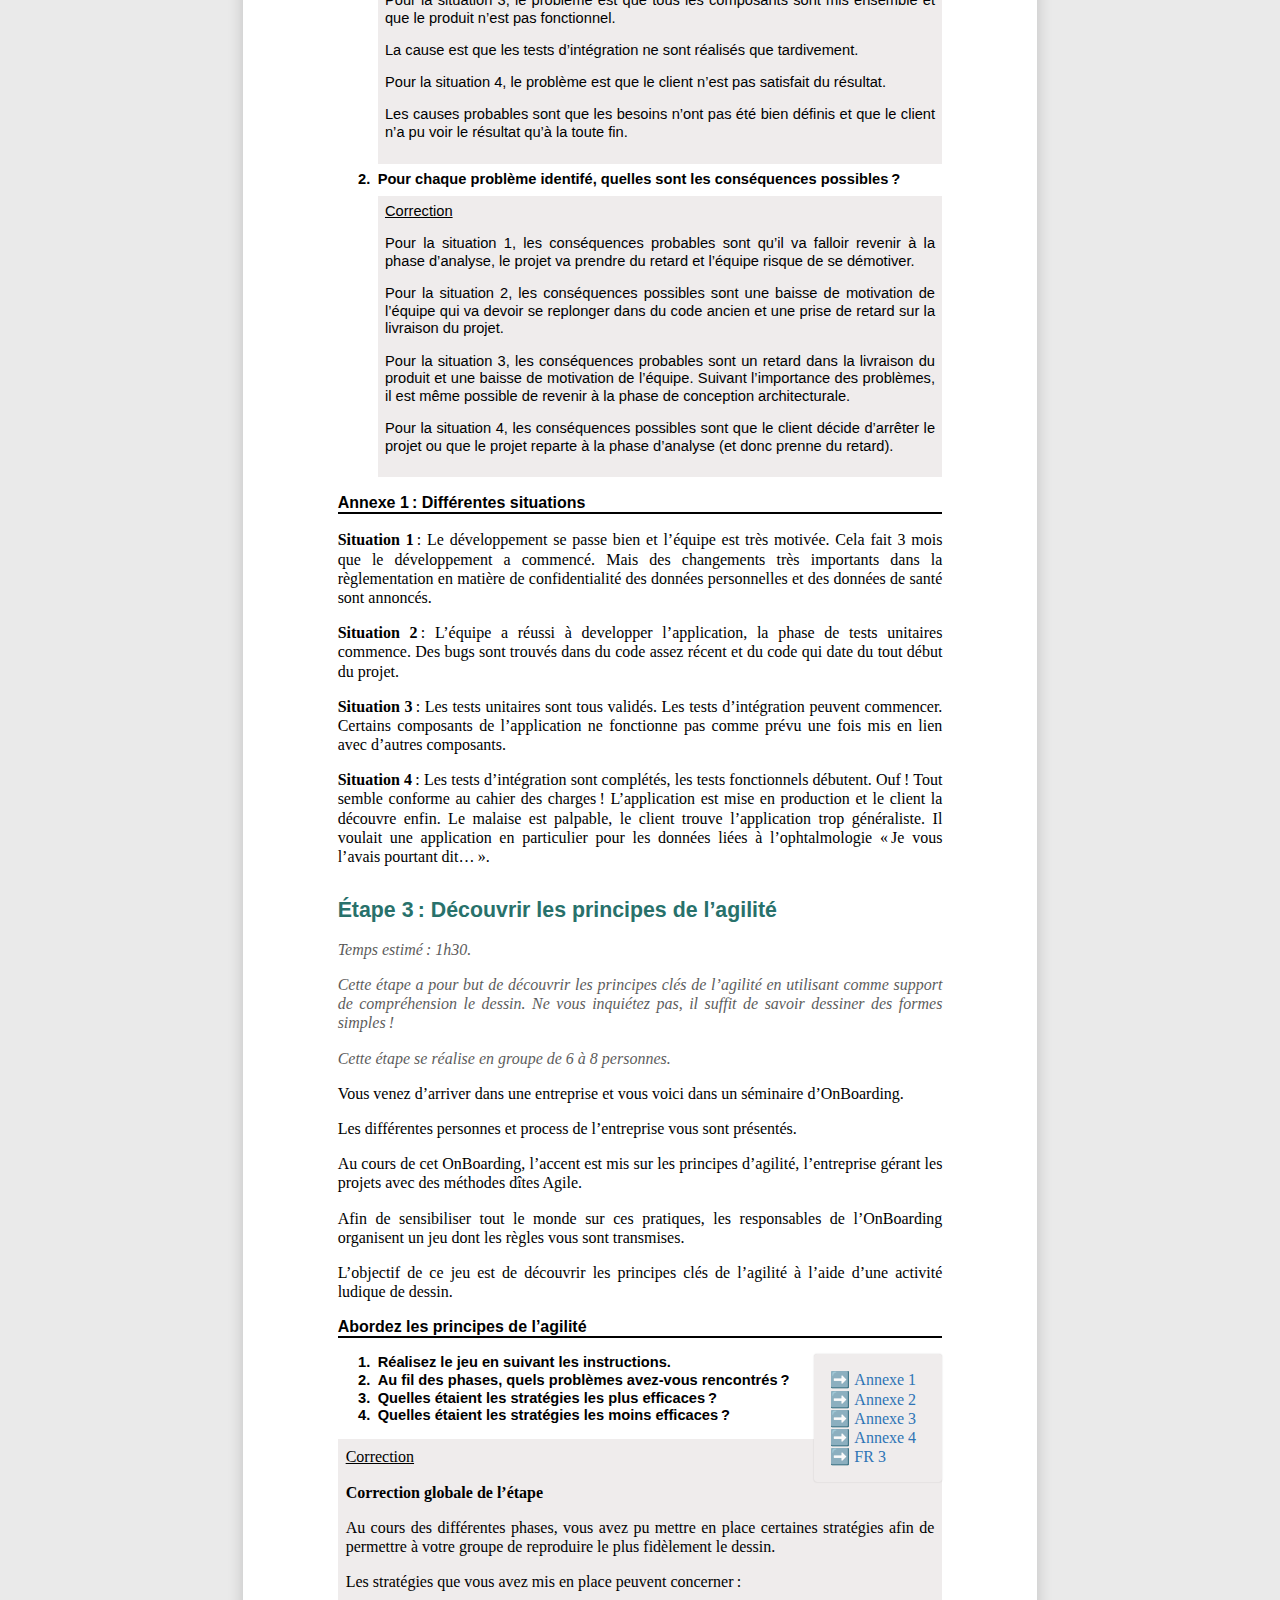
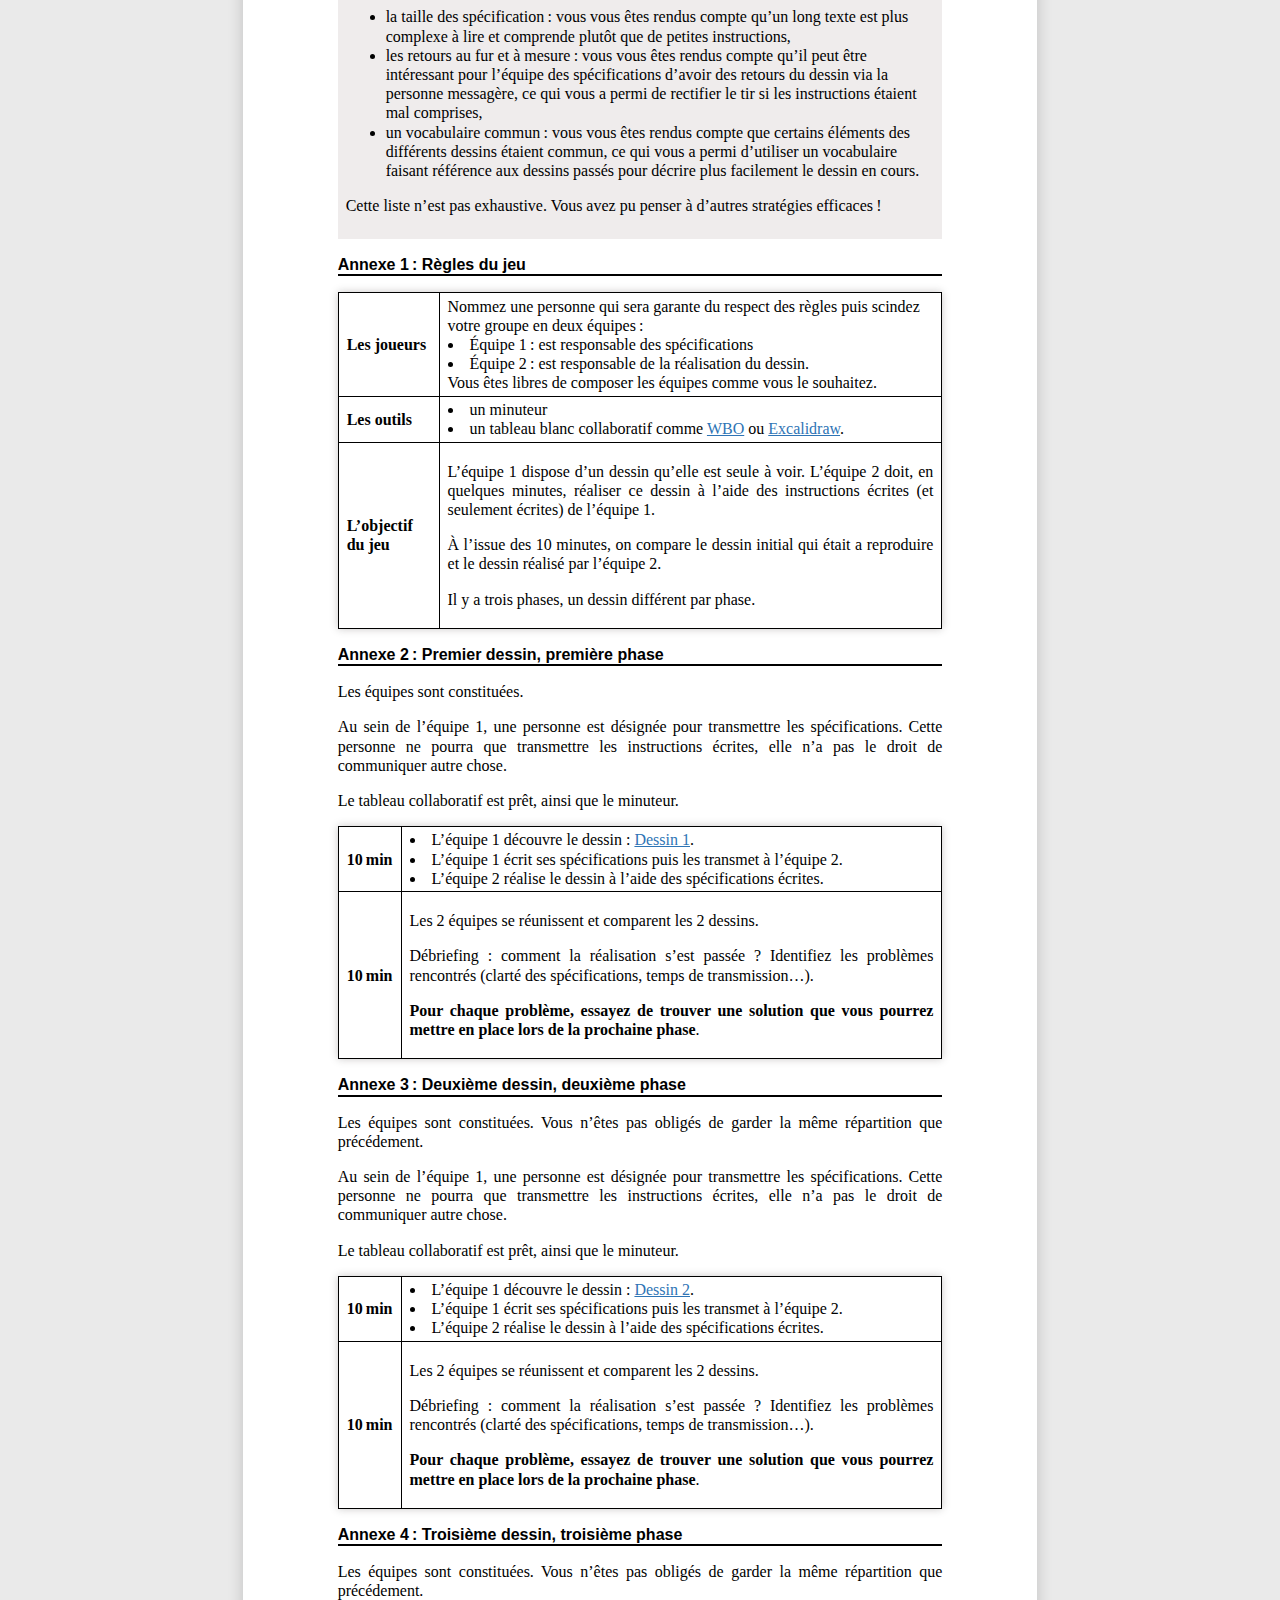
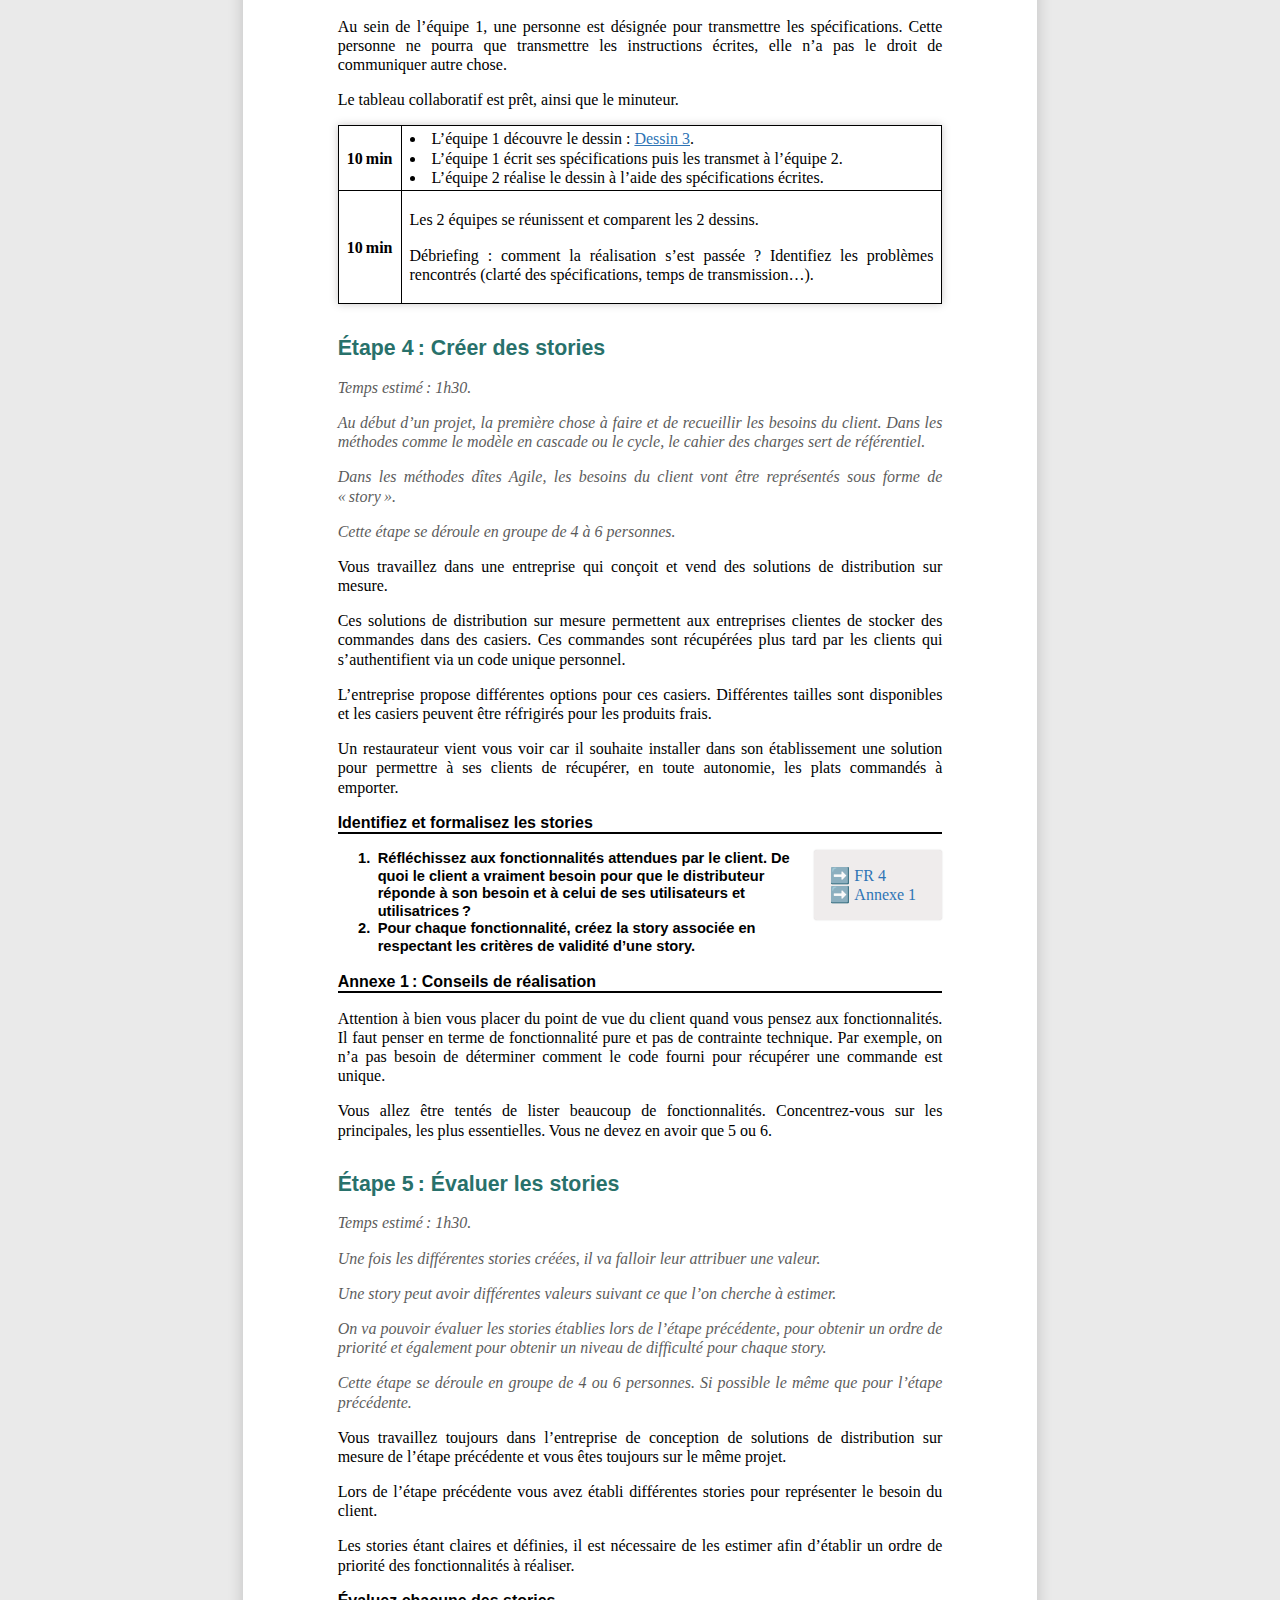
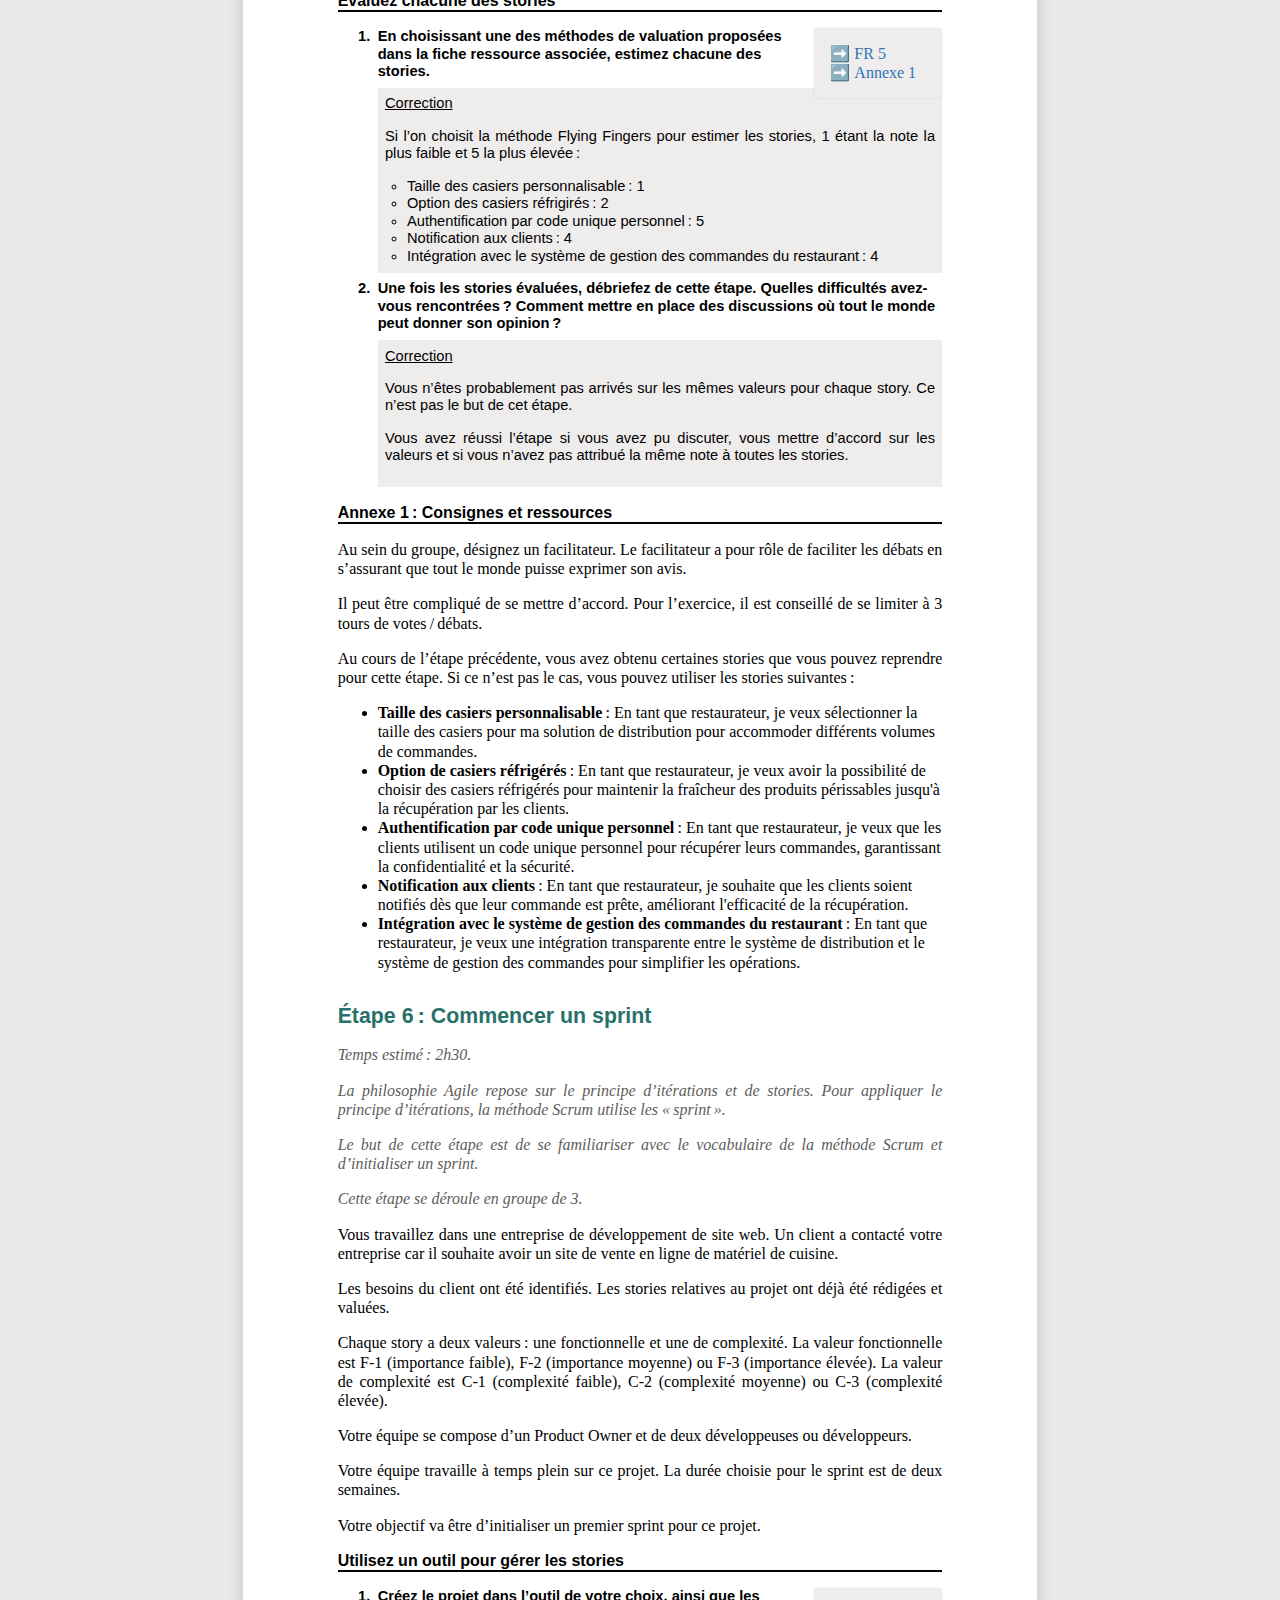
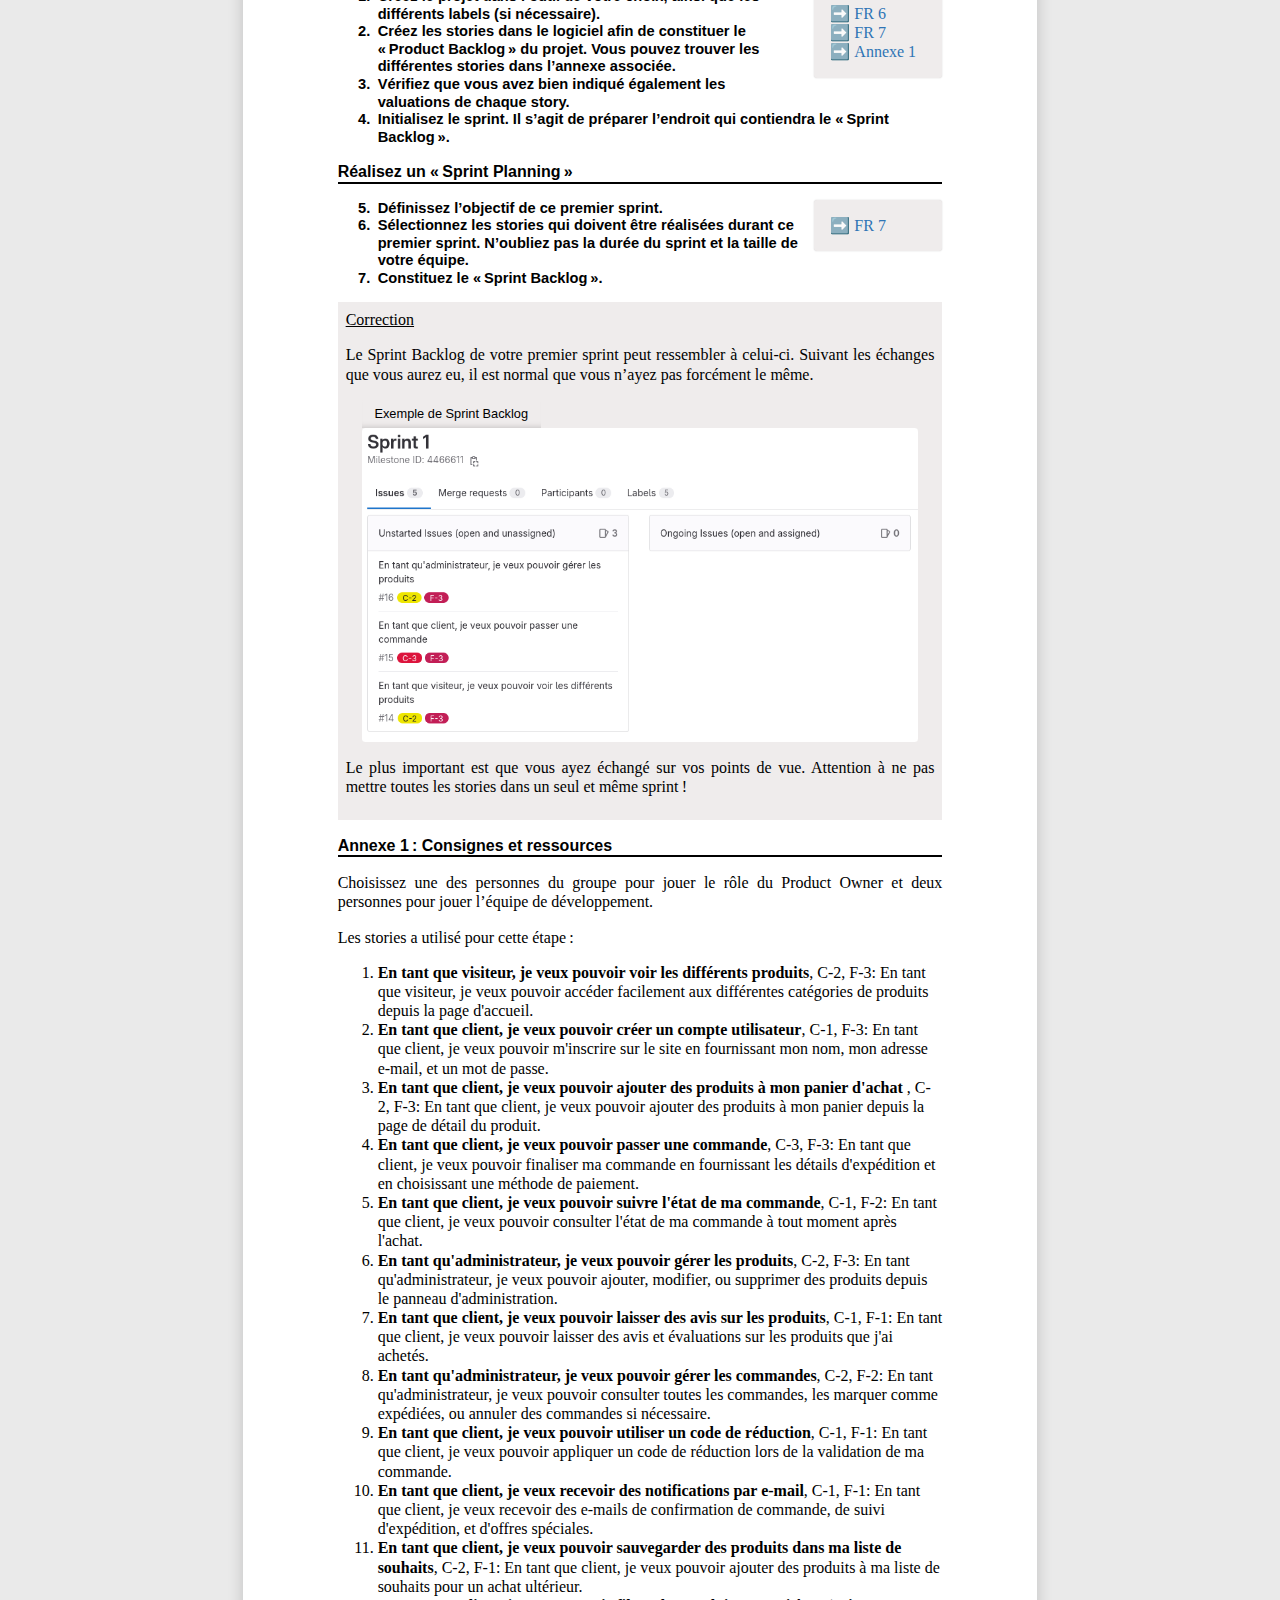
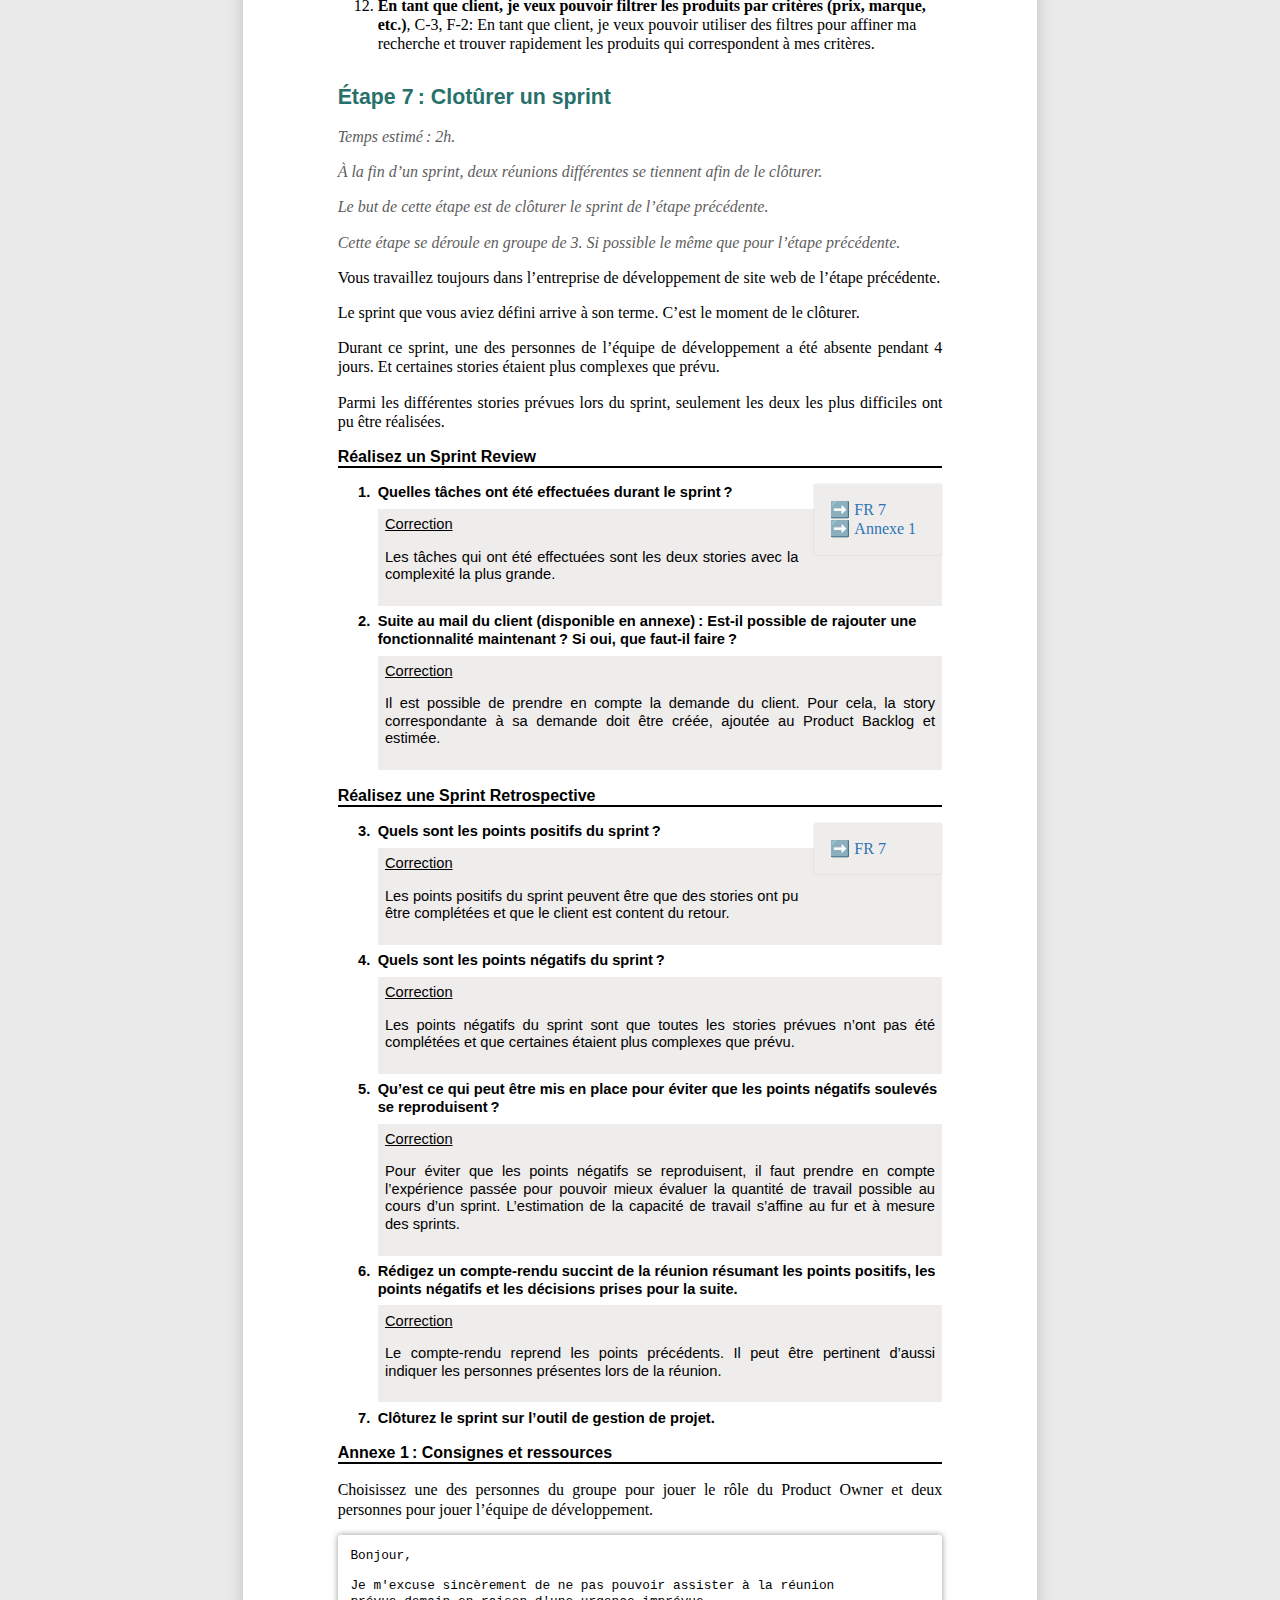
==== commit fd43b062: "Ajout élément correction sprint" ====
--- a/agile/index.html
+++ b/agile/index.html
@@ -1097,6 +1097,22 @@
                 Constituez le « Sprint Backlog ».
               </li>
             </ol>
+            <aside class="correction">
+              <p>
+                Le Sprint Backlog de votre premier sprint peut ressembler à celui-ci.
+                Suivant les échanges que vous aurez eu, il est normal que vous
+                n’ayez pas forcément le même.
+              </p>
+              <figure>
+                <figcaption>Exemple de Sprint Backlog</figcaption>
+                <img src="milestone.png">
+              </figure>
+              <p>
+                Le plus important est que vous ayez échangé sur vos points de vue.
+                Attention à ne pas mettre toutes les stories dans un seul et
+                même sprint !
+              </p>
+            </aside>
           </section>
           <section class="annexes">
             <h4 id="annexe-6-1">Consignes et ressources</h4>
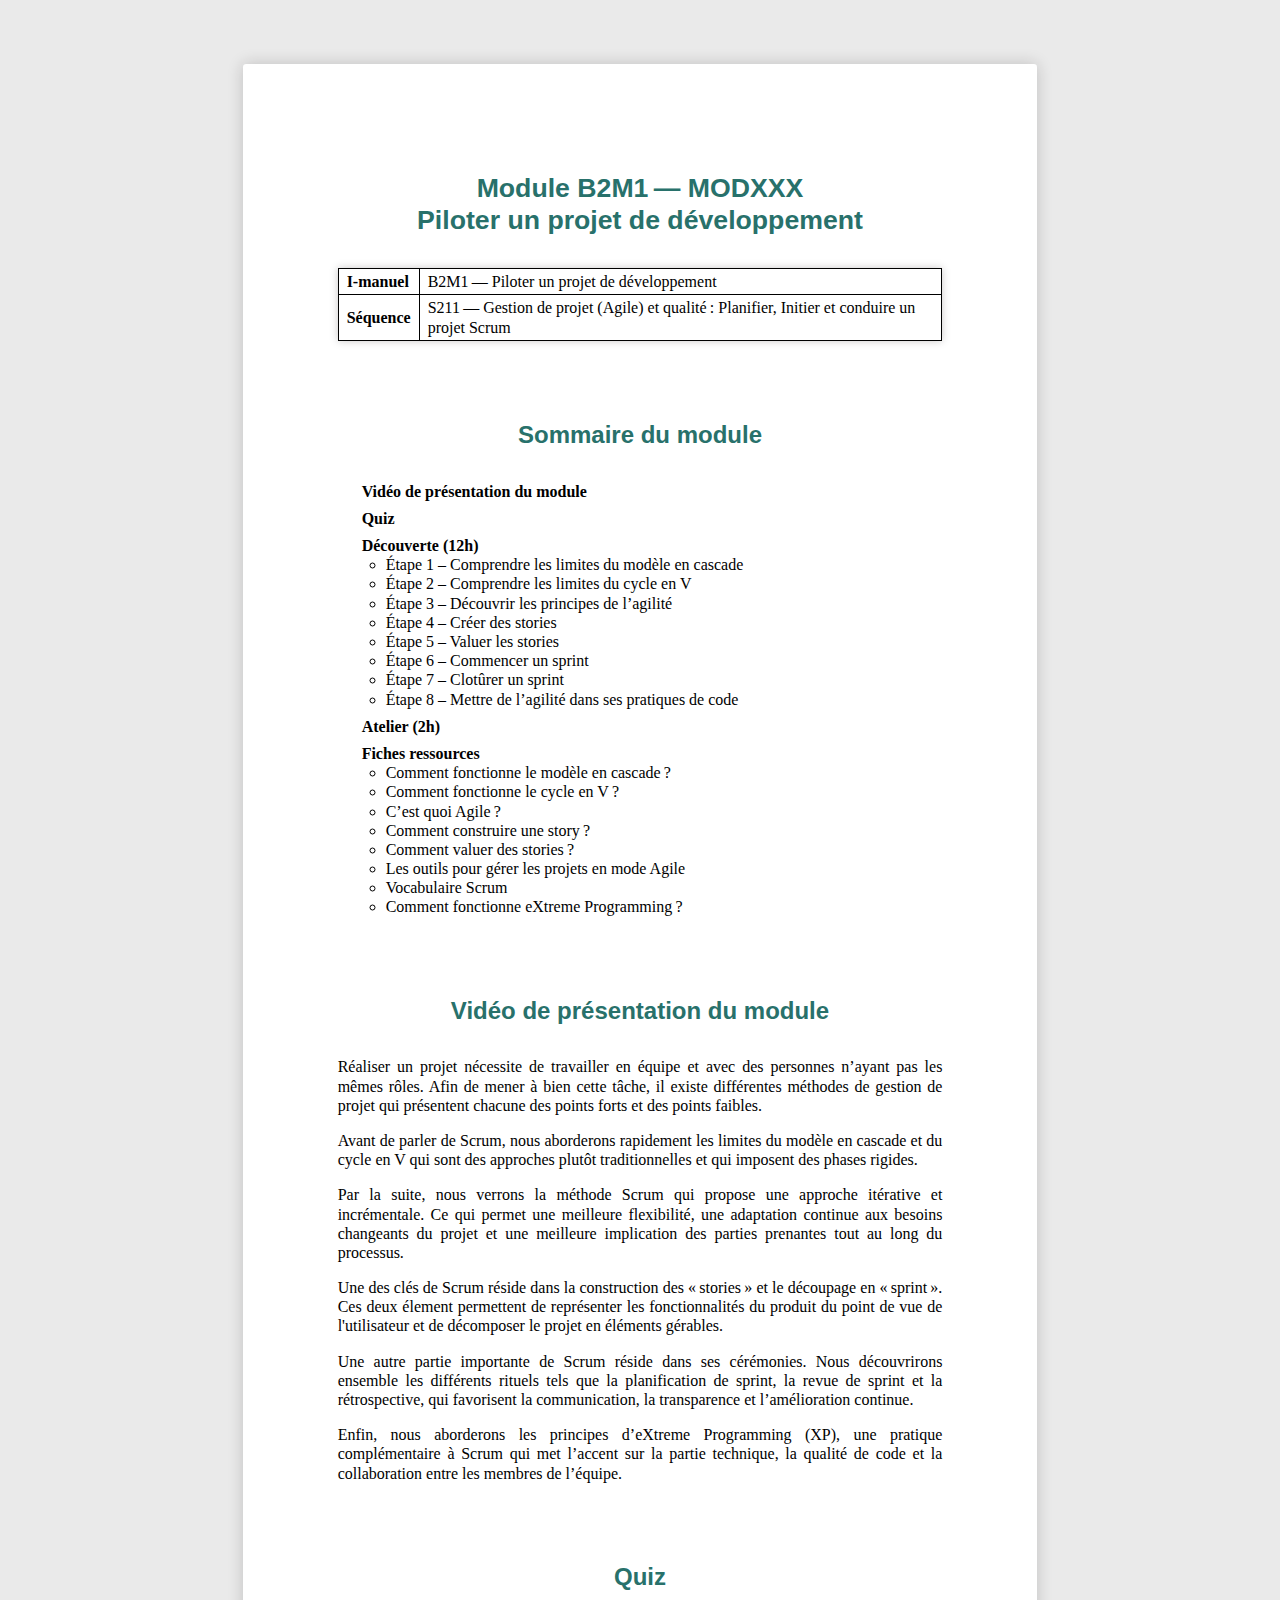
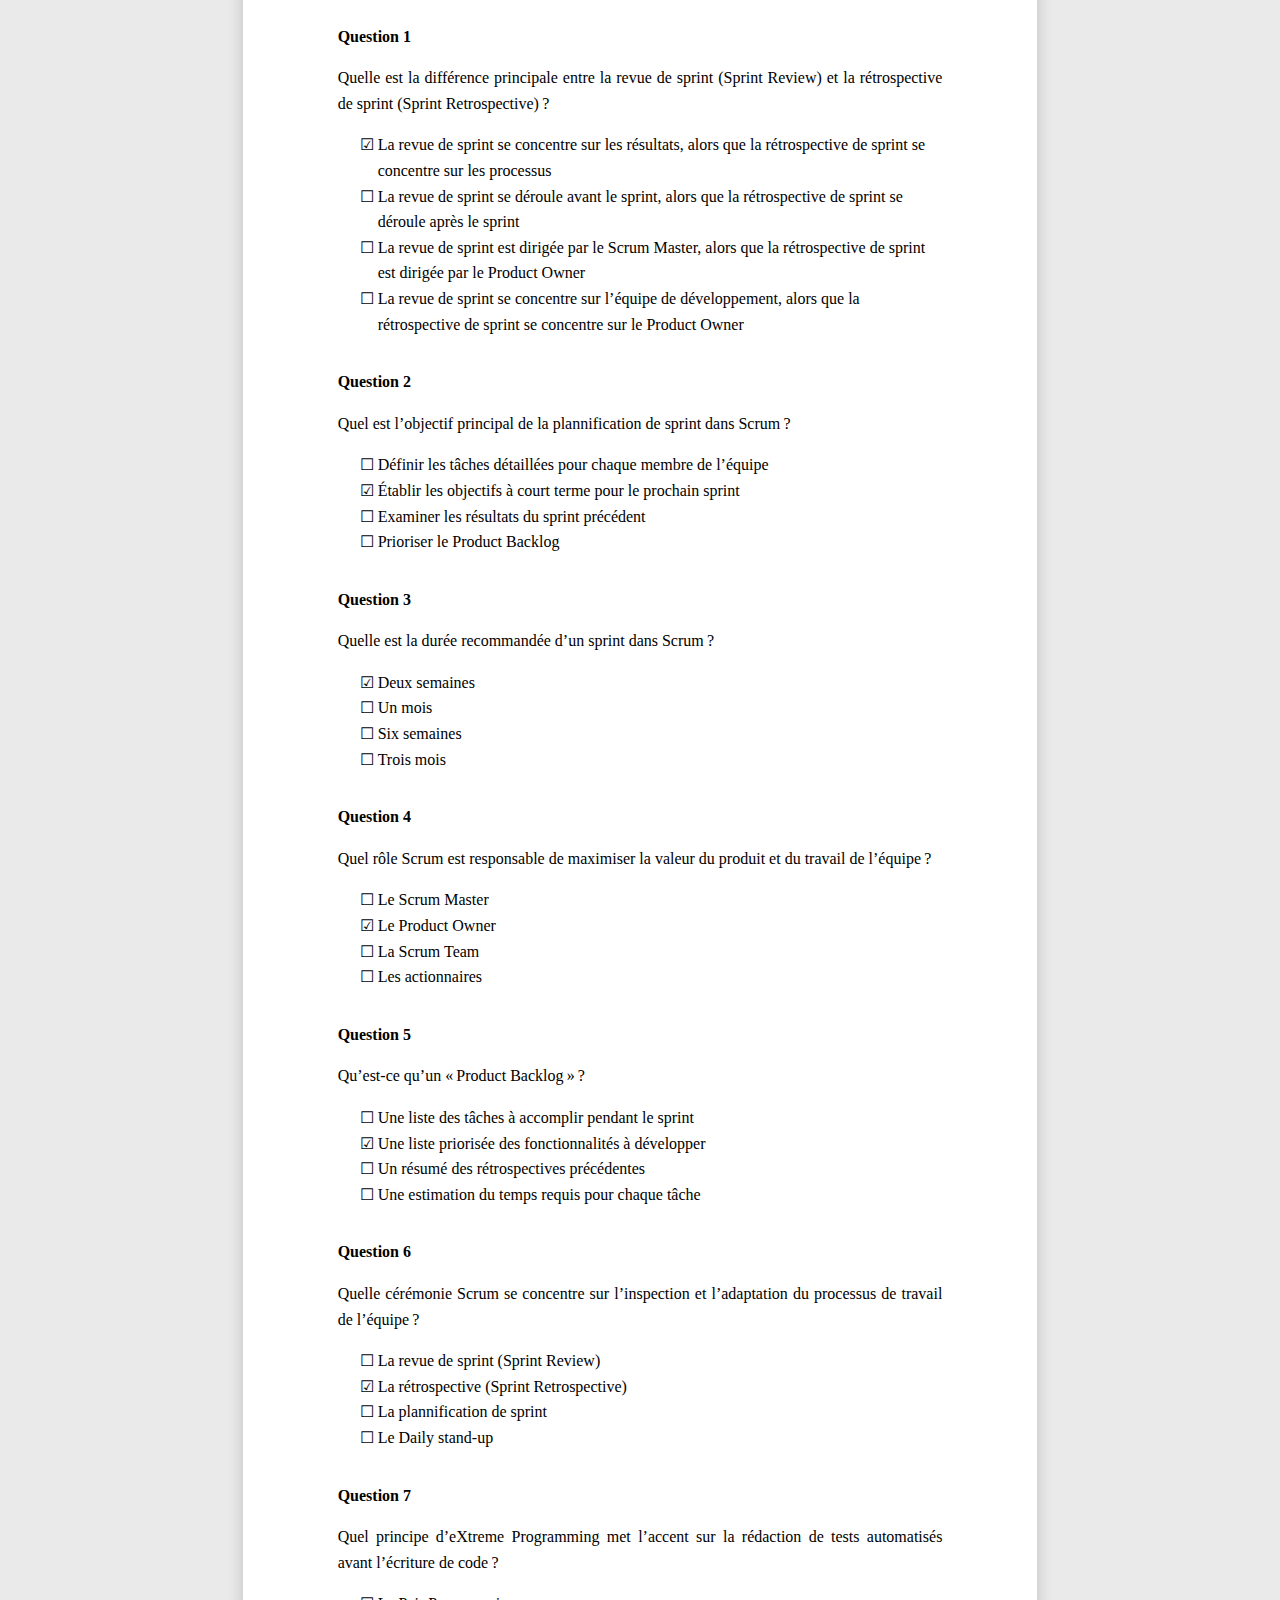
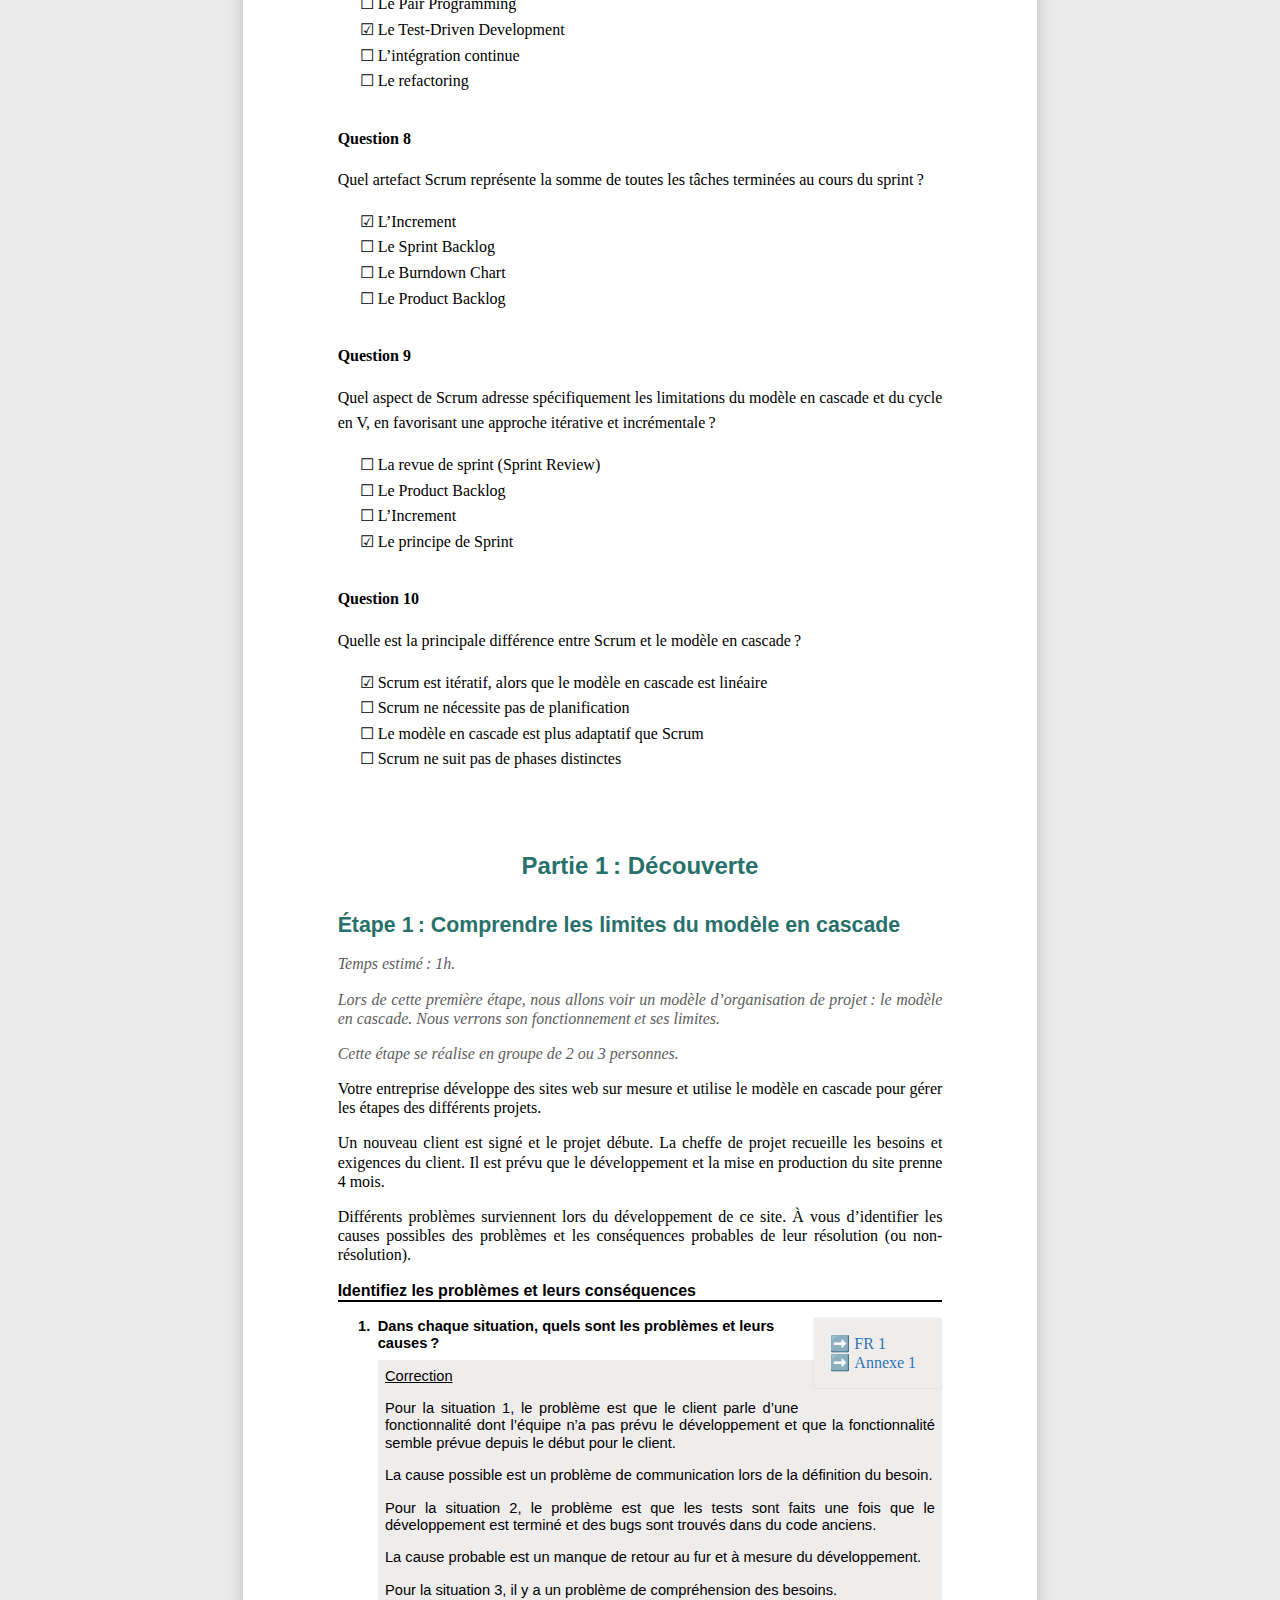
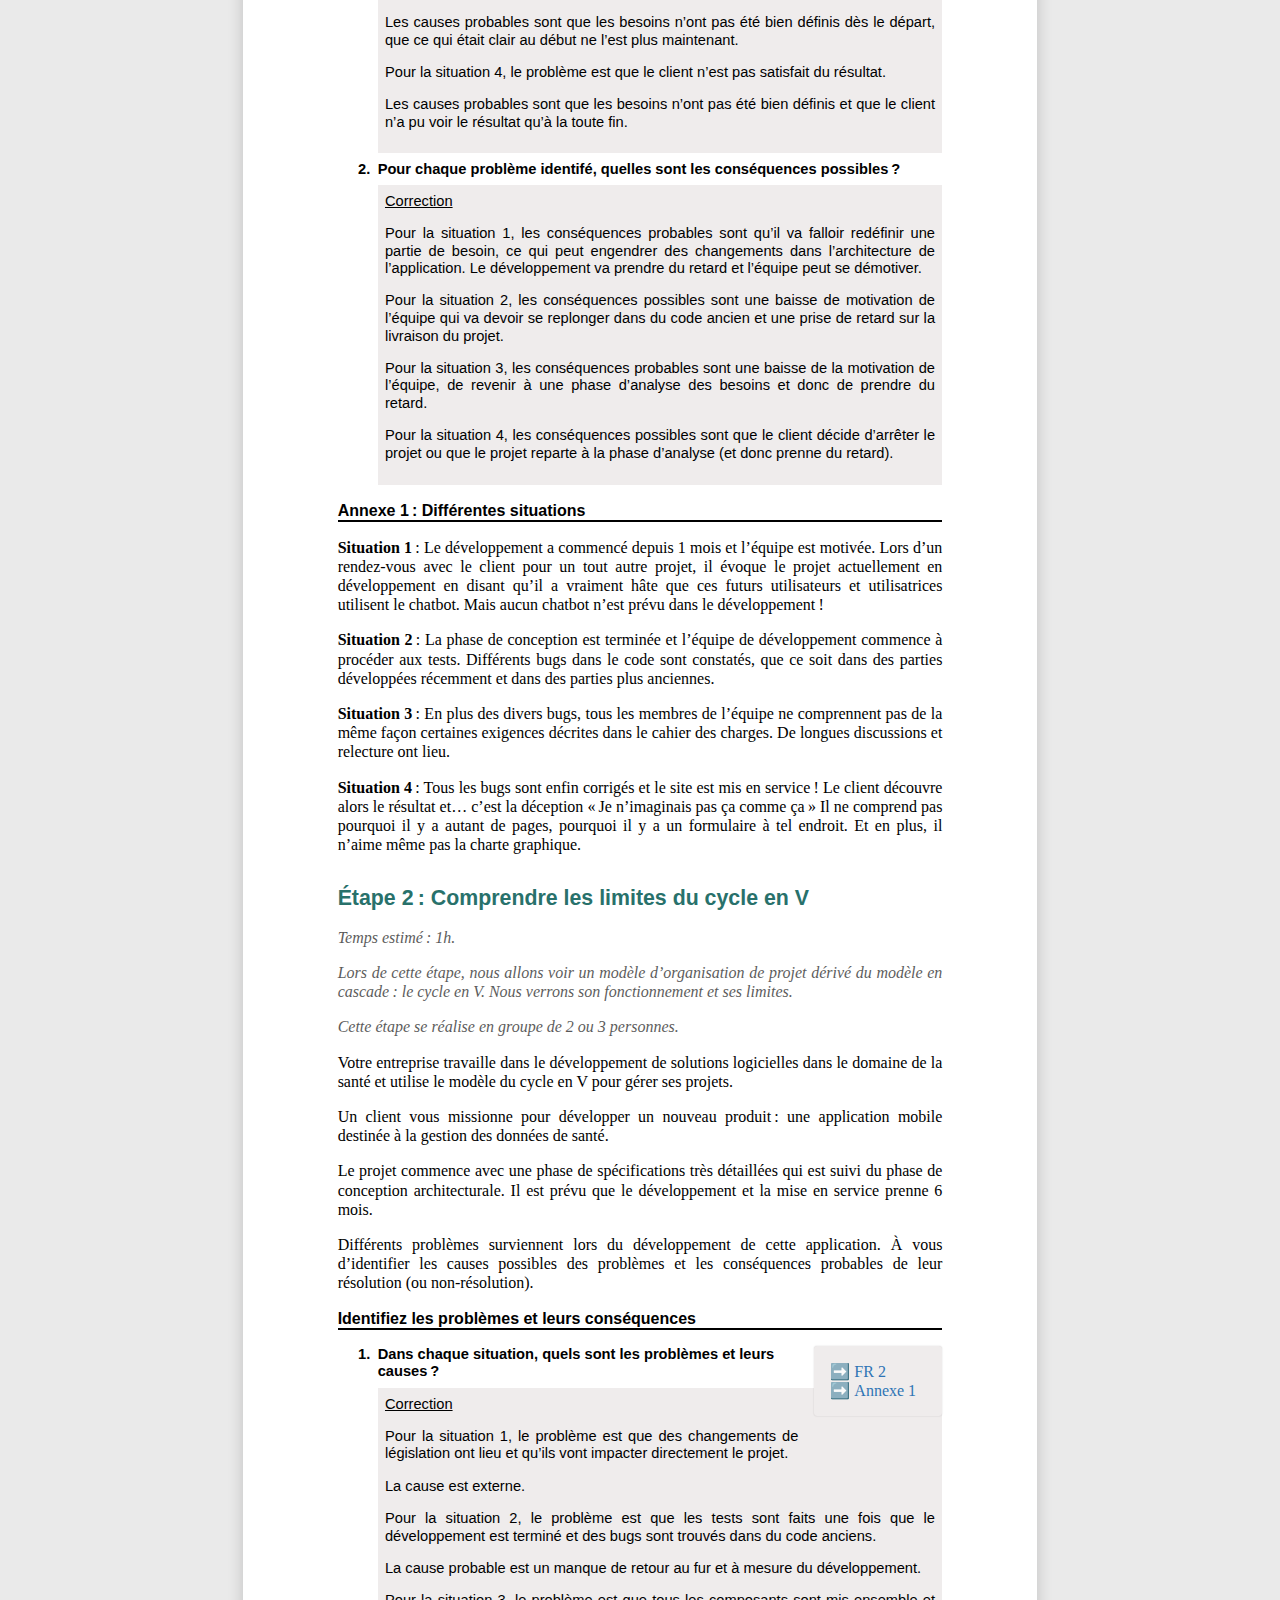
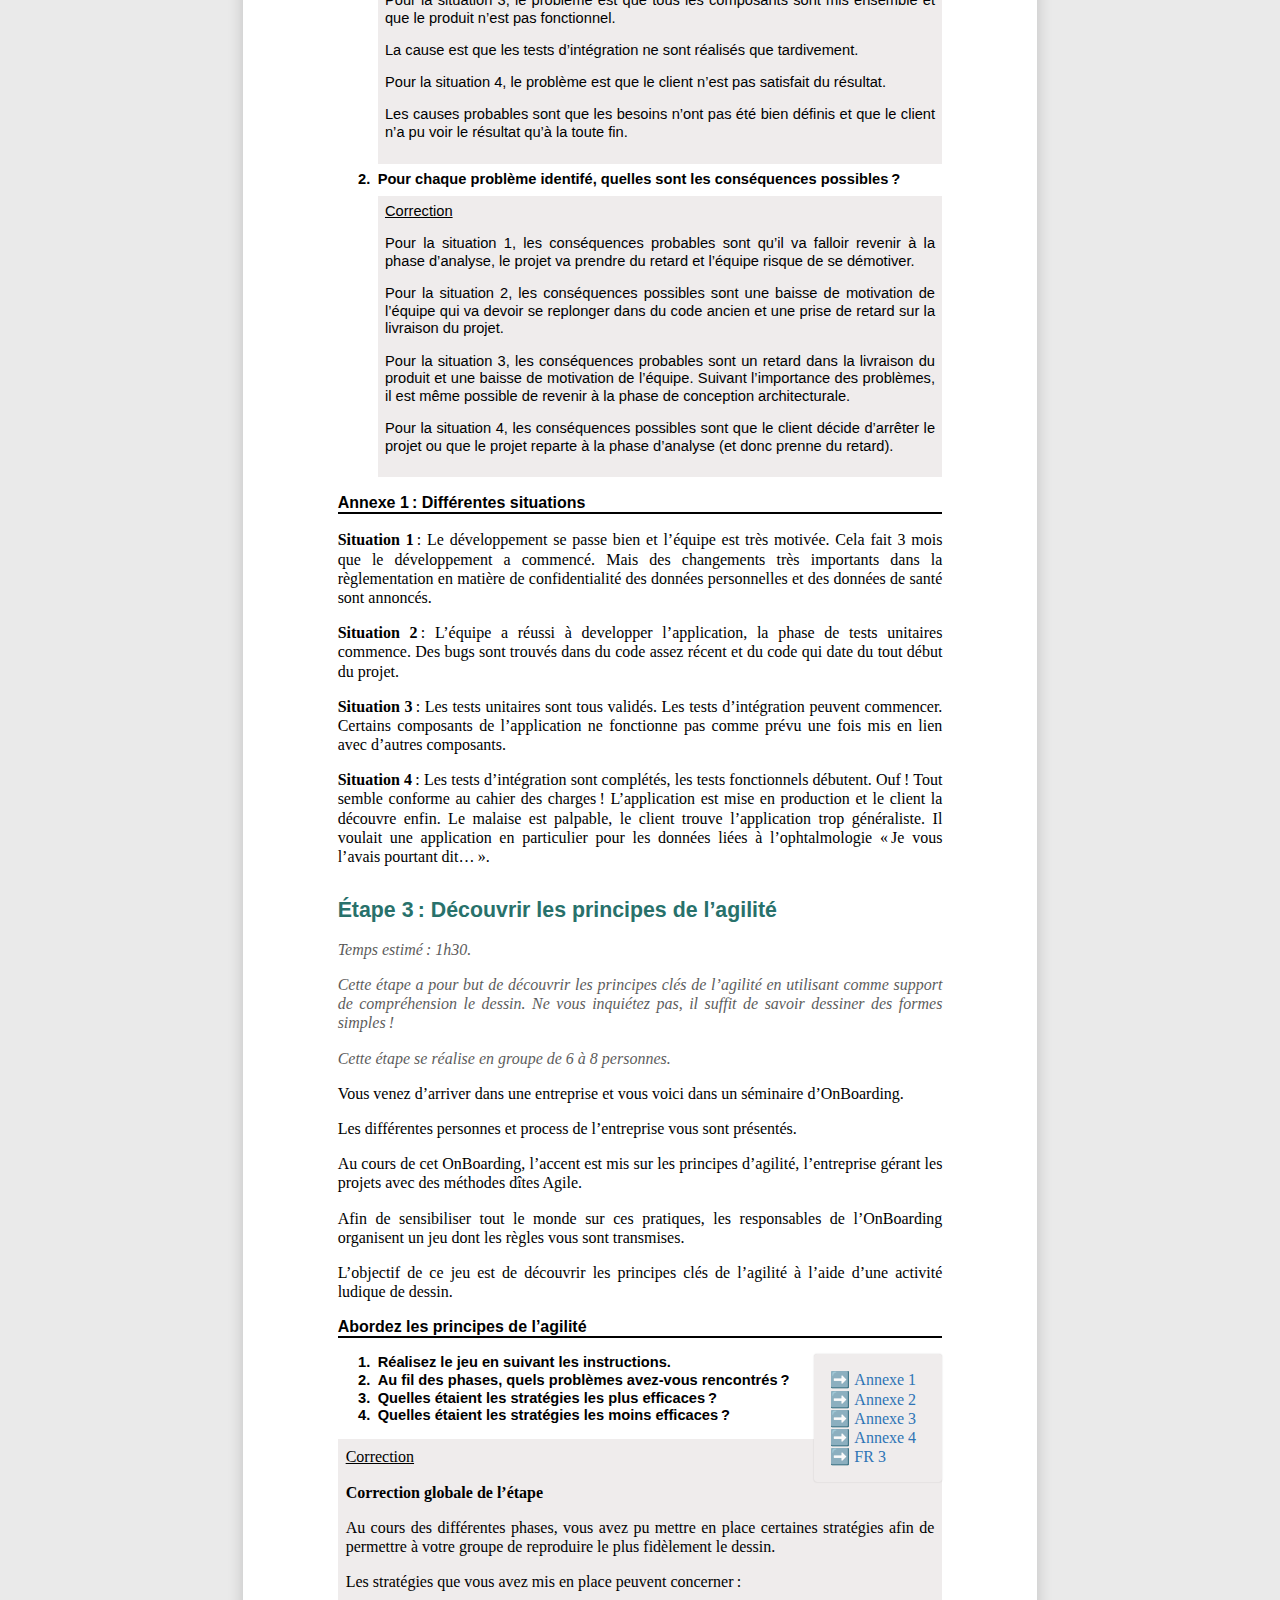
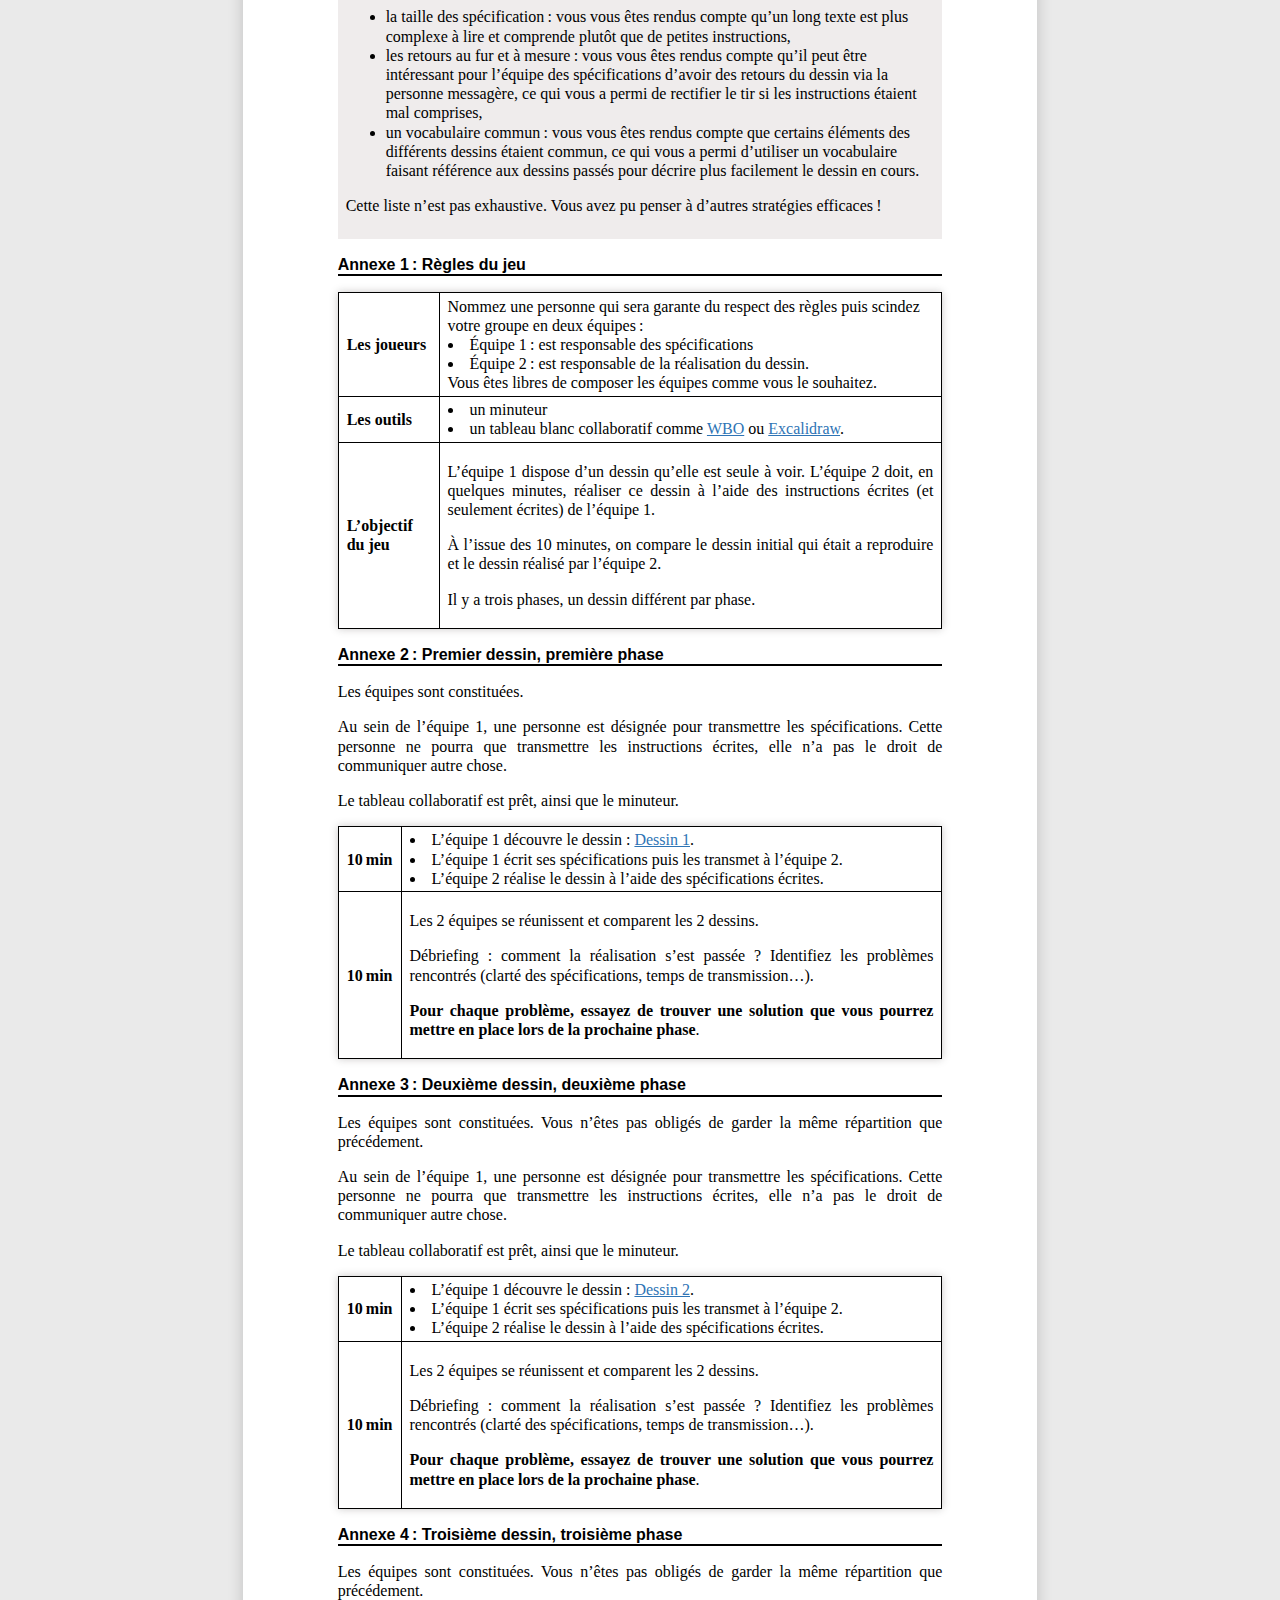
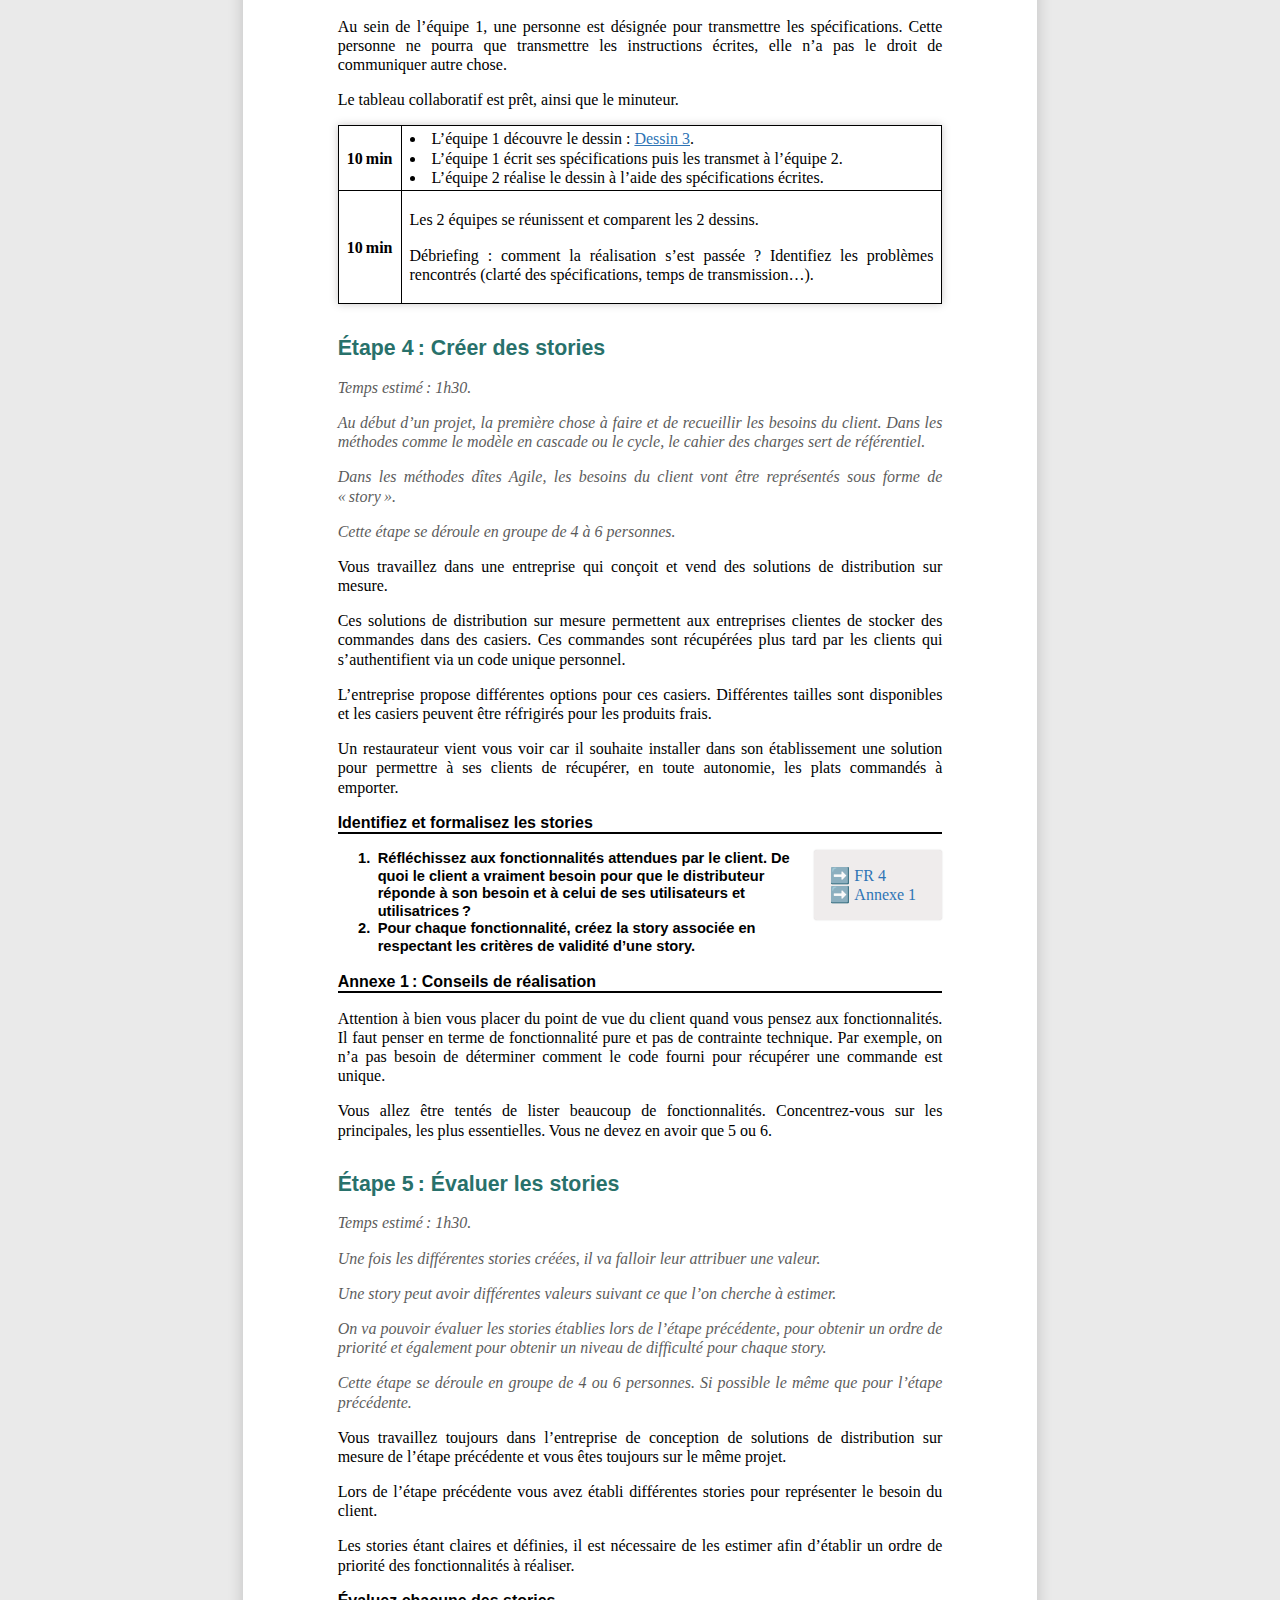
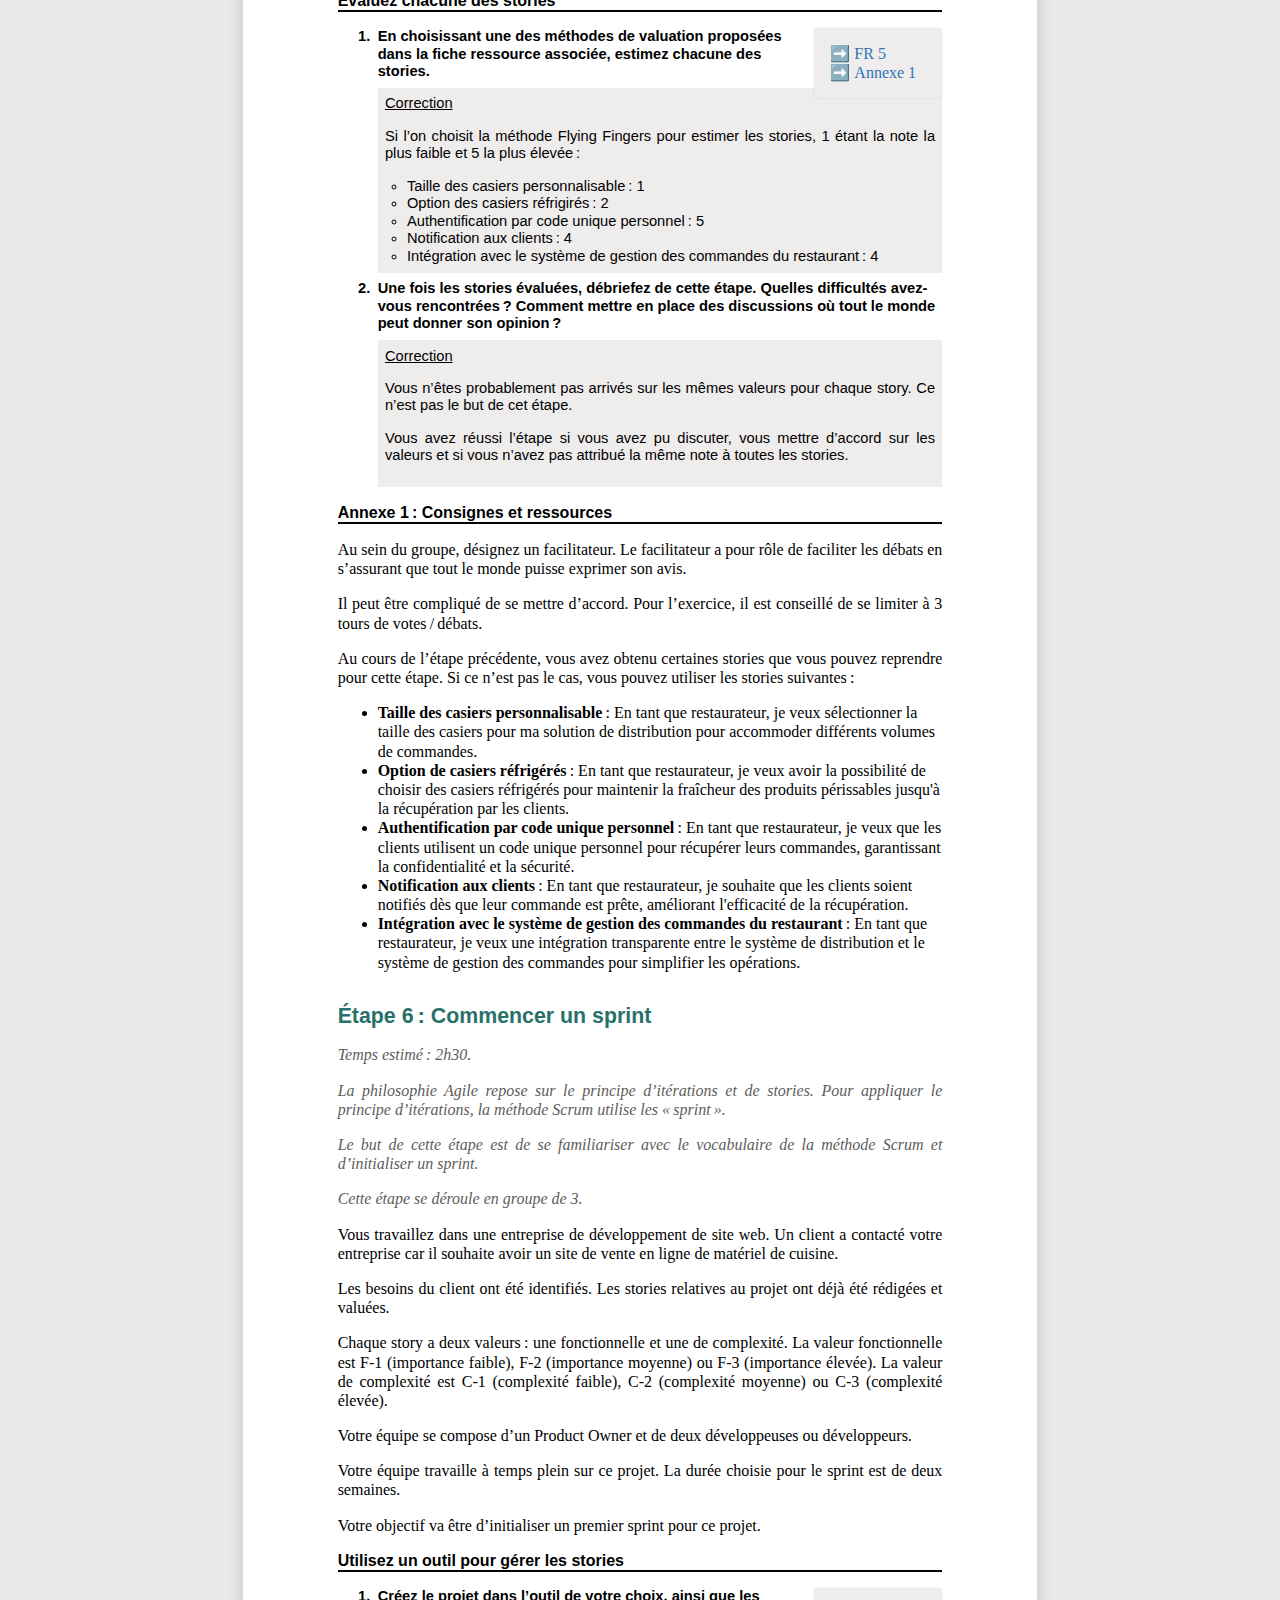
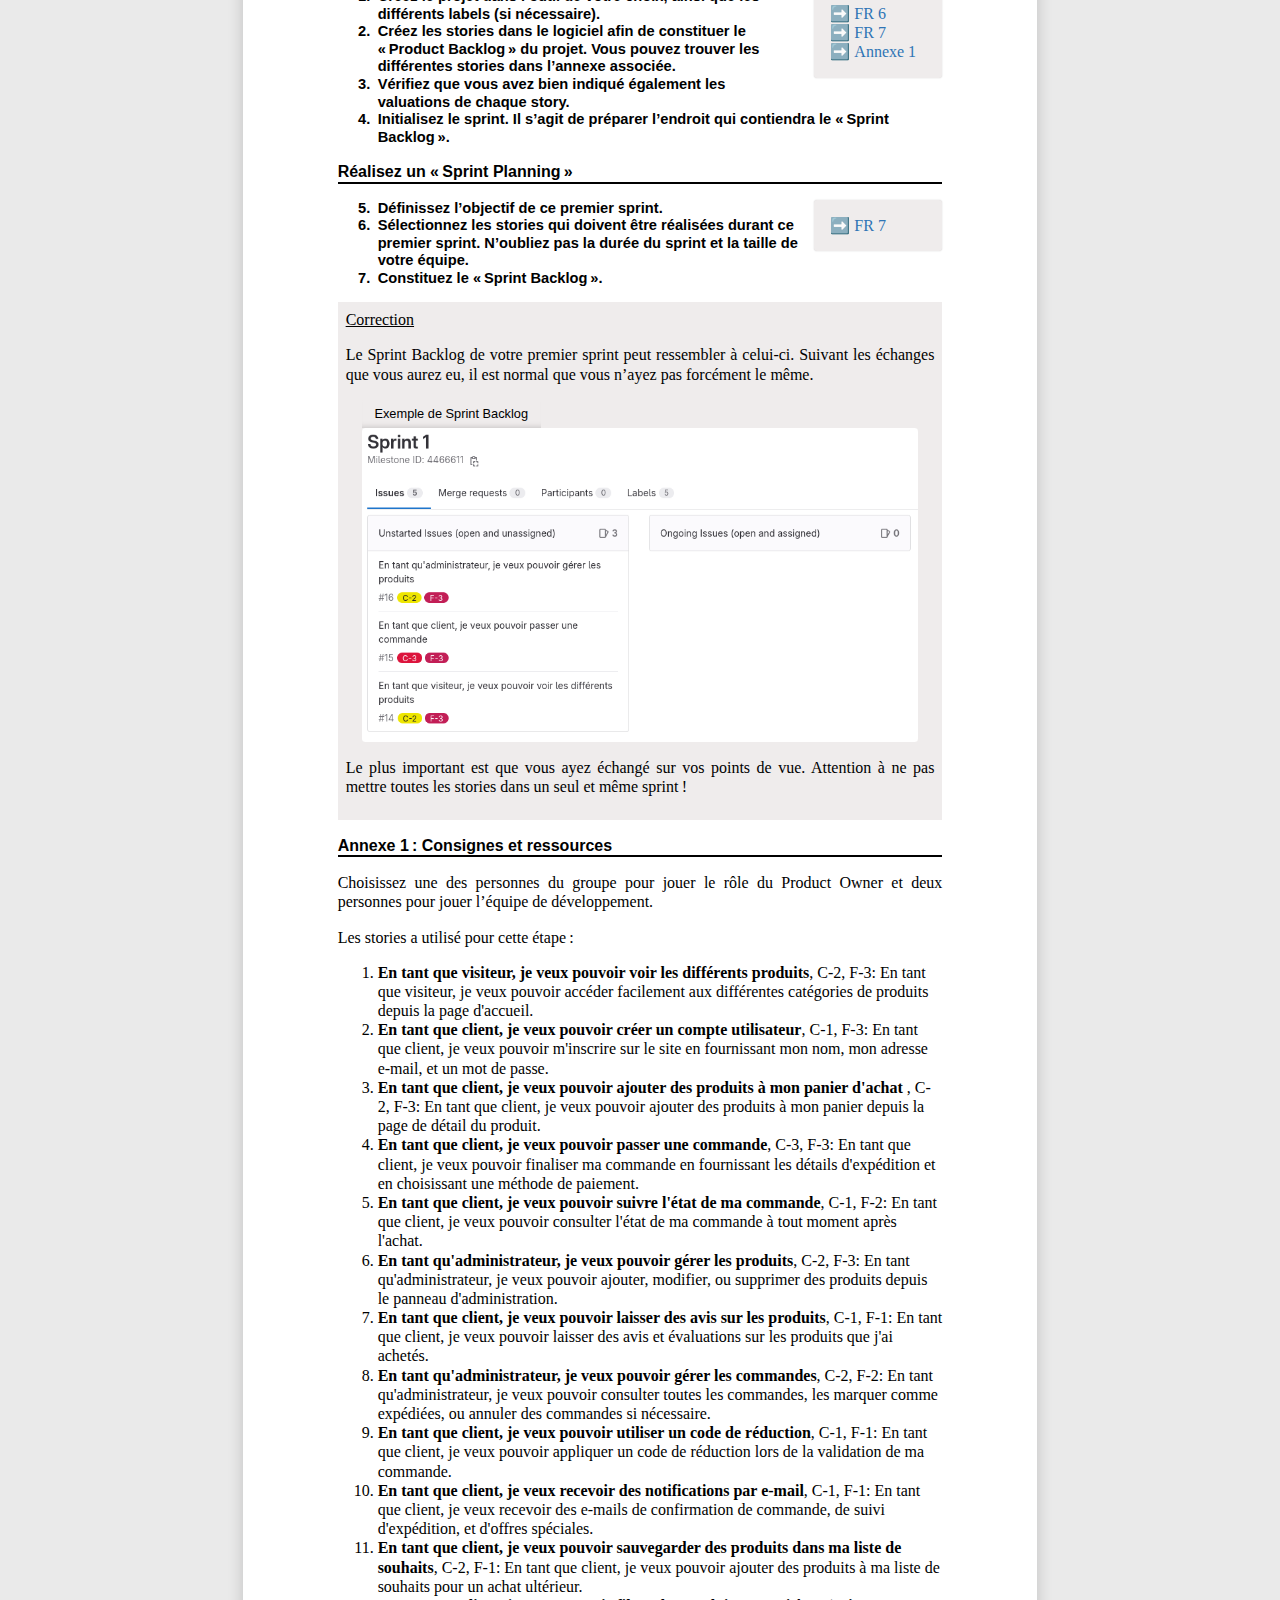
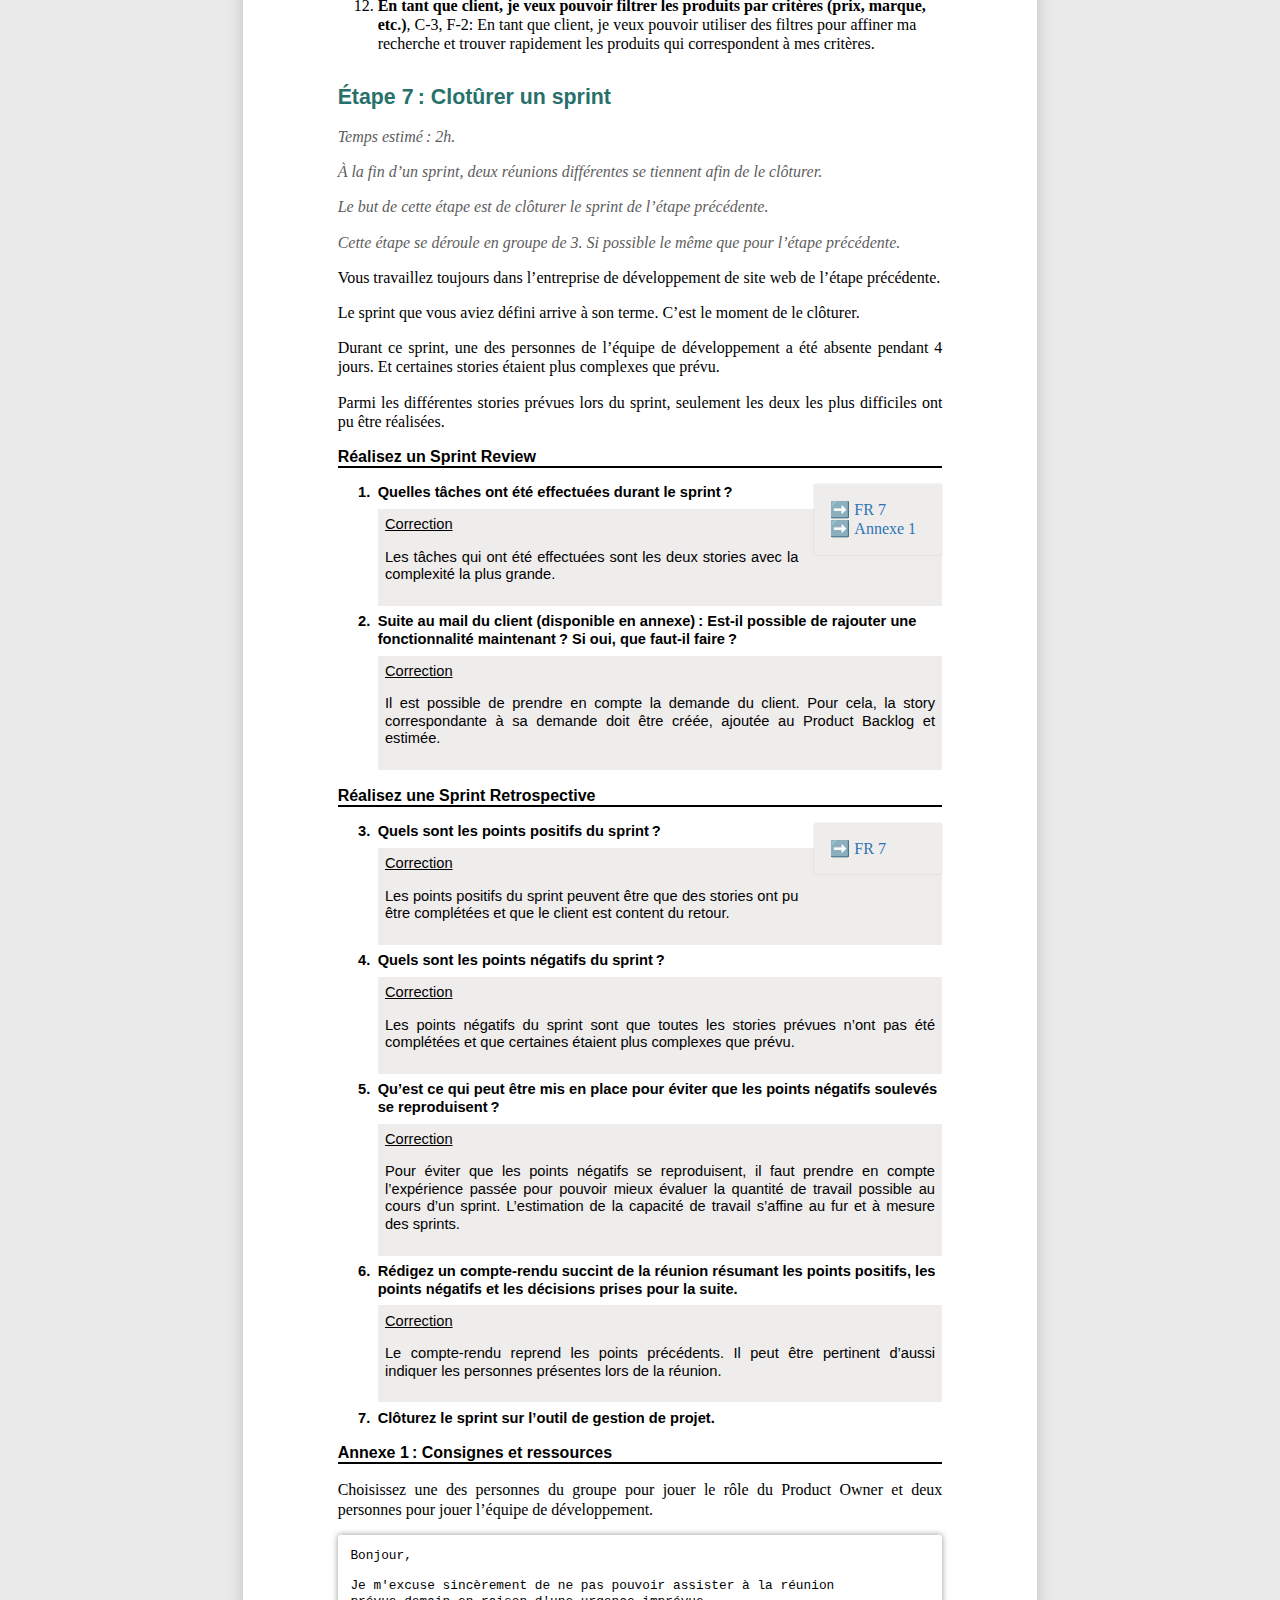
==== commit 9913a14c: "Minor update" ====
--- a/agile/index.html
+++ b/agile/index.html
@@ -1048,7 +1048,7 @@
               sprint pour ce projet.
             </p>
           </section>
-          <section class="questions">
+          <section class="questions" style="break-before: page">
             <h4>Utilisez un outil pour gérer les stories</h4>
             <aside class="documents">
               <ul>
@@ -1420,7 +1420,7 @@
               <li>
                 Votre code vous semble-t-il clair ? Les variables ont-elles
                 toutes un nom représentatif ? Les fonctions sont-elles
-                nommées correctement ? Si non, refactorez votre code.
+                nommées correctement ? Si non, refactorisez votre code.
               </li>
               <li>
                 Si vous n’aviez pas de tests, seriez-vous à l’aise
@@ -1770,6 +1770,13 @@
             adapté pour les systèmes avec de nombreux composants.
           </p>
           <p>
+            Le modèle du cycle en V provient du monde de l’industrie
+            et est utilisé dans le développement logiciel à partir de
+            la fin des années 1980.  Ce modèle a été développé au même
+            moment, mais de façon indépendante, en Allemagne et aux
+            États-Unis.
+          </p>
+          <p>
             Le cycle en V est composé d’une phase descendante similaire
             au modèle en cascade, et d’une phase ascendante qui permet de valider
             chaque étape de la phase descendante.
@@ -1874,9 +1881,19 @@
             (dans les équipes et avec le client).
           </p>
           <p>
+            À travers toutes ces notions, Agile permet aux équipes de <strong>s’améliorer de façon
+            continue</strong>. En effet, au fur et à mesure des itérations, elles gagnent en
+            expérience et sont capables d’évaluer leurs capacités de plus en plus précisement,
+            et ainsi gagnent en efficacité. Il existe différents outils et indicateurs permettant
+            de mesurer et voir les évolutions des équipes, comme par exemple le
+            <a href="https://fr.wikipedia.org/wiki/Burndown_chart">Burndown Chart</a> qui permet de
+            visualiser la quantité de travail restante.
+          </p>
+          <p>
             Plusieurs méthodes appliques ces principes et sont dîtes Agile.
             C’est par exemple le cas de Scrum et eXtreme Programming qui sont
-            vues par la suite, et de d’autres méthodes comme Kanban.
+            vues par la suite, et de d’autres méthodes comme <a href="https://fr.wikipedia.org/wiki/Kanban_(d%C3%A9veloppement)">Kanban</a>
+            qui permet de visualiser les tâches restantes, en cours et finies via un tableau.
           </p>
         </section>
 
@@ -2039,18 +2056,11 @@
           </p>
           <p>
             Il existe différentes méthodes pour estimer les stories
-            qui sont toutes dérivées du Wideband Delphi.
+            qui sont toutes dérivées du <a href="https://en.wikipedia.org/wiki/Wideband_delphi">Wideband Delphi</a>.
           </p>
           <p>
             L’idée est d’<strong>avoir une liste de valeurs qui représentent
             une importance ou une complexité croissante</strong>.
-          </p>
-          <p>
-            Ça peut être les valeurs de cartes de jeu, auquel cas la
-            méthode va s’appeler « <a href="https://www.slideshare.net/faimetti/planning-poker-v11fr">Planning Poker</a> » (le terme peut se
-            trouver même quand ce ne sont pas des valeurs de cartes).
-            Ça peut être les valeurs de tailles de t-shirt, d’un
-            nombre de doigts (la méthode s’appelle alors « Flying Finger »)…
           </p>
           <p>
             Pour chaque story :
@@ -2084,6 +2094,15 @@
               soient valuées.
             </li>
           </ul>
+          <p>
+            Les valeurs peuvent être celle de cartes de jeu, auquel cas la
+            méthode va s’appeler « <a href="https://www.slideshare.net/faimetti/planning-poker-v11fr">Planning Poker</a> »
+            (le terme peut se trouver même quand ce ne sont pas des
+            valeurs de cartes). Ça peut être un nombre de doigts,
+            auquel cas la méthode s’appelle alors « Flying Finger » et
+            les personnes cachent alors leur main derrière leur dos et
+            indiquent, avec un nombre de doigts levés, leur estimation.
+          </p>
         </section>
 
         <section id="gestionnaires">
@@ -2289,7 +2308,7 @@
           <p>
             Cette réunion pemet de chercher des axes d’améliorations et
             certains peuvent être mis dans le Sprint Backlog du
-            prochain sprint.
+            prochain sprint. Elle contribue à l’amélioration continue de l’équipe.
           </p>
           <p>
             Cet évènement dure au maximum 3 heures.
--- a/style.css
+++ b/style.css
@@ -247,6 +247,18 @@
 
 main > section {
   break-before: page;
+}
+
+[href="#decouverte"] + ul {
+  counter-reset: etape;
+}
+
+[href="#decouverte"] + ul li {
+  counter-increment: etape;
+}
+
+[href="#decouverte"] + ul li::before {
+  content: 'Étape ' counter(etape) ' – ';
 }
 
 section:is(#decouverte, #atelier) h2::before {
